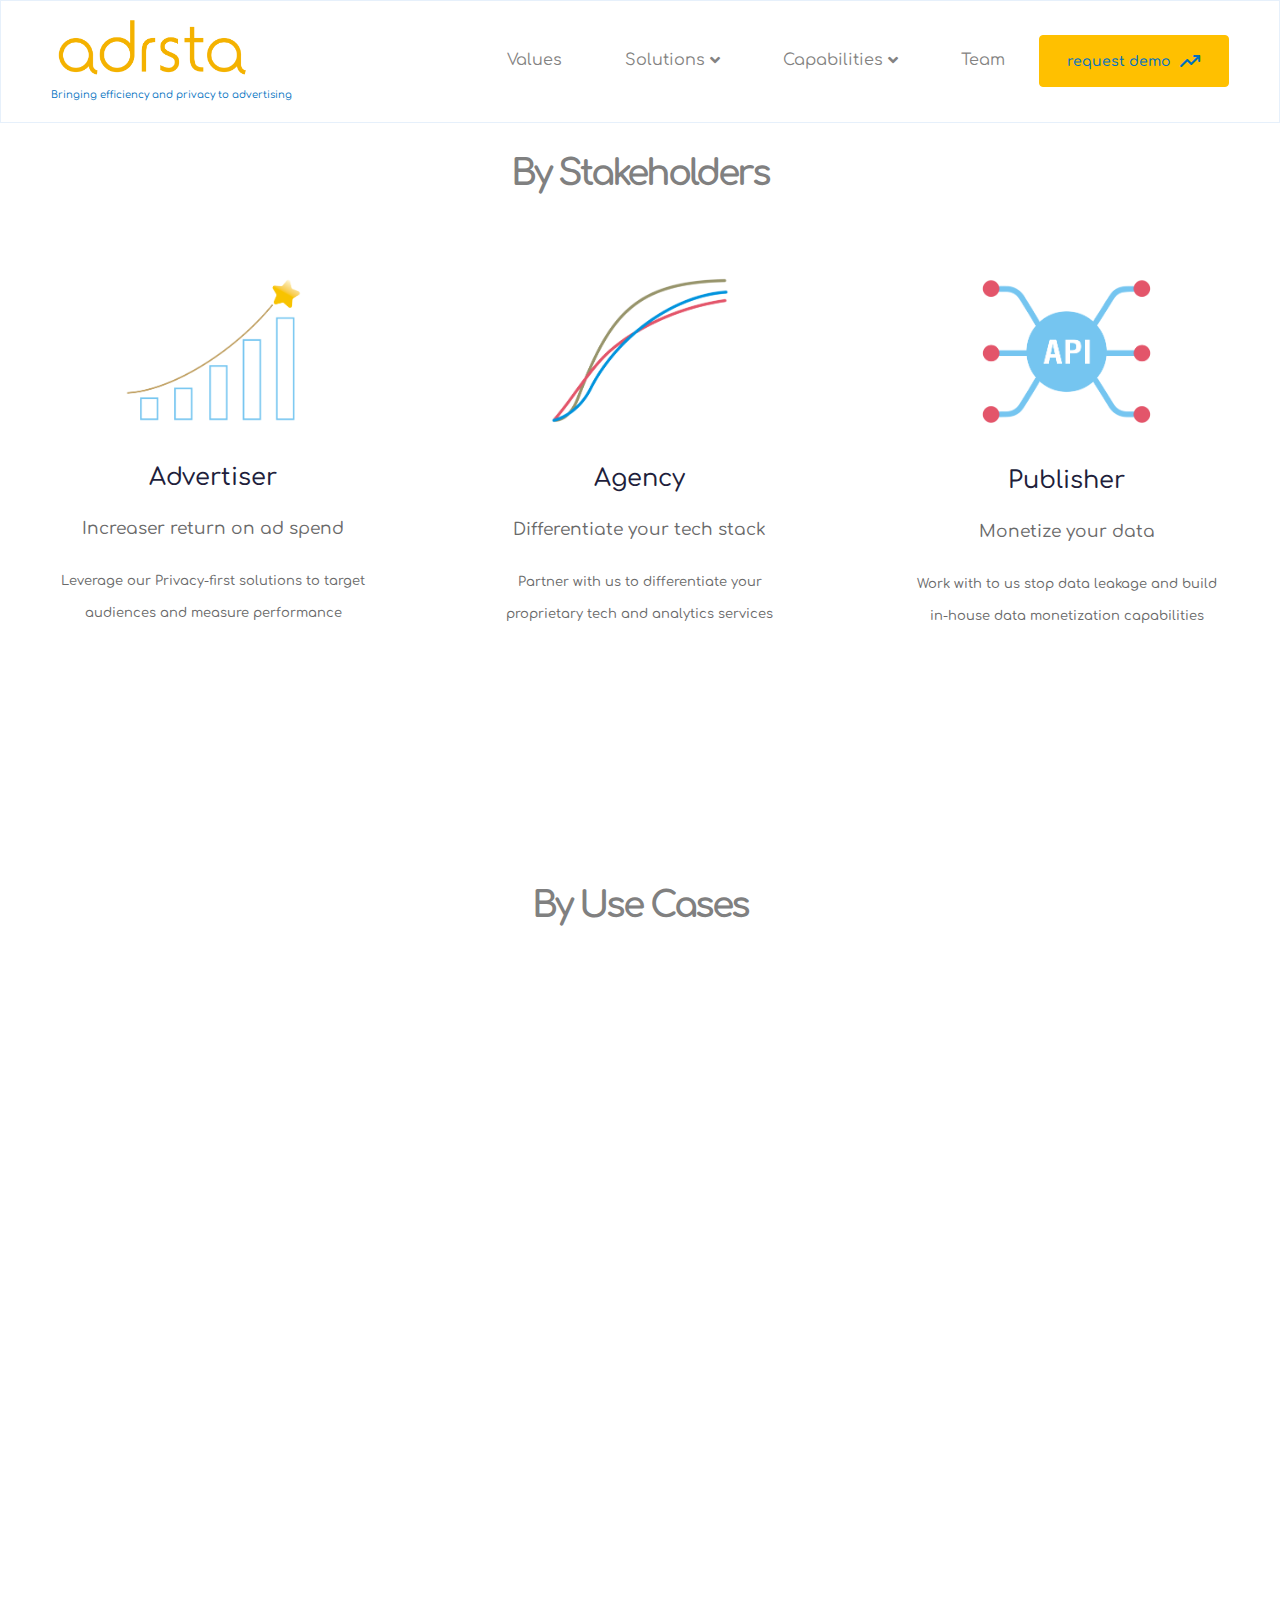
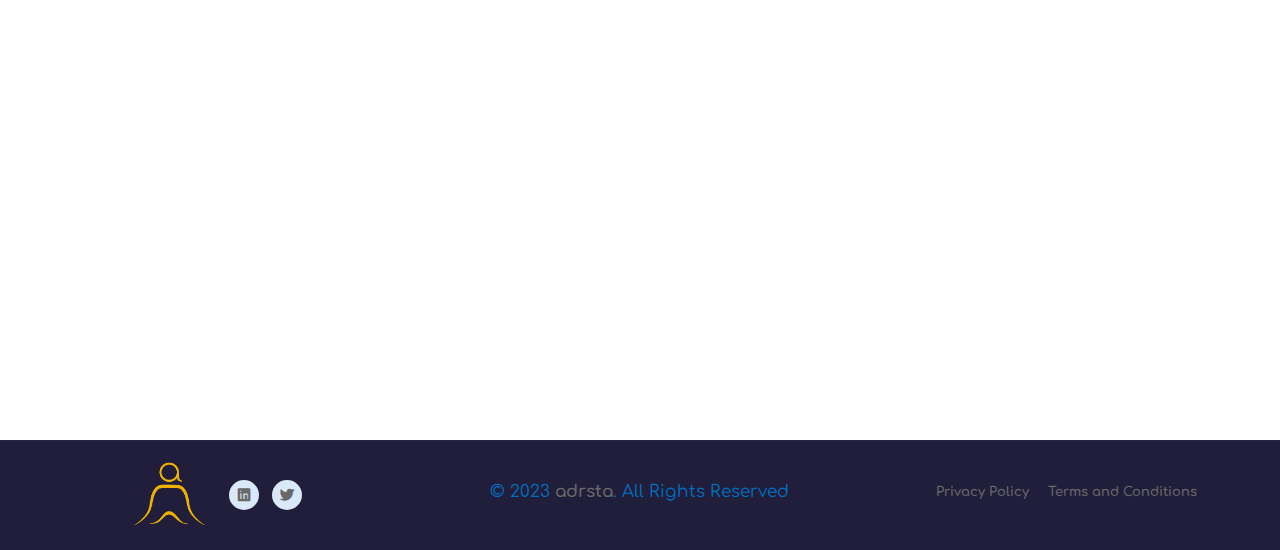
==== capabilities.html @ e682ba83 "Pratik | 11 jan | Added logos and some text changes" ====
<!DOCTYPE html>
<html lang="en">

<head>
    <!-- ========== Meta Tags ========== -->
    <meta charset="UTF-8">
    <meta http-equiv="X-UA-Compatible" content="IE=edge">
    <meta name="viewport" content="width=device-width, initial-scale=1.0">
    <meta name="author" content="adrsta">
    <meta name="description" content="Media and Privacy focused technology company - bringing efficiency and privacy to advertising.">
    <meta name="keywords" content="Privacy, Advertising, Technology, Data Science, Platform, Services, Regulation, Publisher, Agency, Advertiser">
    <!-- ======== Page title ============ -->
    <title >adrsta</title>
    <!-- ========== Favicon Icon ========== -->
    <link rel="shortcut icon" href="assets/images/logofav.png">
    <!-- ===========  All Stylesheet ================= -->
    <!--  Icon css plugins -->
    <link rel="stylesheet" href="assets/css/icons.css">
    <!--  animate css plugins -->
    <link rel="stylesheet" href="assets/css/animate.css">
    <!--  magnific-popup css plugins -->
    <link rel="stylesheet" href="assets/css/magnific-popup.css">
    <!--  owl carosuel css plugins -->
    <link rel="stylesheet" href="assets/css/owl.carousel.min.css">
    <!-- metis menu css file -->
    <link rel="stylesheet" href="assets/css/metismenu.css">
    <!--  owl theme css plugins -->
    <link rel="stylesheet" href="assets/css/owl.theme.css">
    <!--  Bootstrap css plugins -->
    <link rel="stylesheet" href="assets/css/bootstrap.min.css">
    <!--  aos css plugins -->
    <link rel="stylesheet" href="assets/css/aos.min.css">
    <!--  main style css file -->
    <link rel="stylesheet" href="assets/css/style.css">
    <!-- template main style css file -->
    <link rel="stylesheet" href="style.css">
    <link rel="stylesheet" type="text/css" href="//fonts.googleapis.com/css?family=Comfortaa" />
    <link href='https://fonts.googleapis.com/css?family=Comfortaa' rel='stylesheet'>
</head>

<body class="body-wrapper" style="font-family: 'Comfortaa';">
    <!-- preloader -->
    <div id="preloader" class="preloader">
        <div class="animation-preloader">
            <div class="spinner">
            </div>
            <div class="txt-loading" style="font-family: 'Comfortaa';">
                <span data-text-preloader="a" class="letters-loading">
                    a
                </span>
                <span data-text-preloader="d" class="letters-loading">
                    d
                </span>
                <span data-text-preloader="r" class="letters-loading">
                    r
                </span>
                <span data-text-preloader="s" class="letters-loading">
                    s
                </span>
                <span data-text-preloader="t" class="letters-loading">
                    t
                </span>
                <span data-text-preloader="a" class="letters-loading">
                    a
                </span>
            </div>
            <p class="text-center">Loading</p>
        </div>
        <div class="loader">
            <div class="row">
                <div class="col-3 loader-section section-left">
                    <div class="bg"></div>
                </div>
                <div class="col-3 loader-section section-left">
                    <div class="bg"></div>
                </div>
                <div class="col-3 loader-section section-right">
                    <div class="bg"></div>
                </div>
                <div class="col-3 loader-section section-right">
                    <div class="bg"></div>
                </div>
            </div>
        </div>
    </div>
    <!-- welcome content start from here -->

    <header class="header-wrap header-5">


        <div class="main-header-wraper">
            <div class="container-fluid">
                <div class="row align-items-center justify-content-between">
                    <div class="header-logo">
                        <div class="logo">
                            <a href="index.html">

                                <img src="assets/images/logo_type.png" style="max-width: 200px;" alt="logo">

                            </a>
                            <p style="font-size: 10px;">Bringing efficiency and privacy to advertising</p>
                        </div>
                    </div>

                    <div class="header-right d-flex align-items-center">
                        <div class="header-menu d-none d-xl-block">
                            <div class="main-menu" style="margin-left:100px;">
                                <ul>
                                    <!-- <li><a href="#">Home </a>     -->
                                    </li>
                                    <li><a href="values.html">Values</a> </li>
                                    <!-- <li><a href="capabilities.html">Capabilities<i class="fas fa-angle-down"></i></a></li> -->
                                    <li><a href="solutions.html">Solutions<i class="fas fa-angle-down"></i></a>
                                        <ul class="sub-menu">
                                            <li><a href="solutions.html" style="text-transform: none;">adrsta One</a></li>
                                            <li><a href="solutions.html">Data Science Services</a></li>


                                        </ul>
                                    </li>
                                    <li><a href="capabilities.html">Capabilities<i class="fas fa-angle-down"></i></a>
                                        <ul class="sub-menu">
                                            <li><a href="capabilities.html#sec1">Stakeholders</a></li>
                                            <li><a href="capabilities.html#sec3">Use Cases</a></li>
                                            <li><a href="capabilities.html#sec2">consulting</a></li>

                                        </ul>
                                    </li>
                                    <li><a href="us.html">Team</a></li>
                                </ul>
                            </div>
                        </div>
                        <div class="header-btn-cta">
                            <!-- <div class="header-search">
                                <a class="search-toggle" data-selector=".header-search">
                                    <span class="fas fa-search"></span>
                                </a>

                                <form class="search-box" action="#" method="get">
                                    <div class="form-group d-flex align-items-center">
                                        <input type="search" name="s" value="" class="search-input" id="search" placeholder="Search">
                                        <button type="submit" class="search-submit"><i class="icon-search"></i></button>
                                    </div>
                                </form>
                            </div> -->
                            <a href="schedule-demo.html" class="theme-btn">Request demo<i
                                    class="icon-arrow-right-1"></i></a>
                        </div>
                        <div class="mobile-nav-bar d-block ml-3 ml-sm-4 d-xl-none">
                            <div class="mobile-nav-wrap">
                                <div id="hamburger">
                                    <i class="fal fa-bars"></i>
                                </div>
                                <!-- mobile menu - responsive menu  -->
                                <div class="mobile-nav">
                                    <button type="button" class="close-nav">
                                        <i class="fal fa-times-circle"></i>
                                    </button>
                                    <nav class="sidebar-nav">
                                        <ul class="metismenu" id="mobile-menu">
                                            <li><a href="values.html">Values</a> </li>
                                            <!-- <li><a href="capabilities.html">Capabilities<i class="fas fa-angle-down"></i></a></li> -->
                                            <li><a href="solutions.html">Solutions<i class="fas fa-angle-down"></i></a>
                                                <ul class="sub-menu">
                                                    <li><a href="solutions.html" style="text-transform: none;">adrsta One</a></li>
                                                    <li><a href="solutions.html">Data Science Services</a></li>


                                                </ul>
                                            </li>
                                            <li><a href="capabilities.html">Capabilities<i
                                                        class="fas fa-angle-down"></i></a>
                                                <ul class="sub-menu">
                                                    <li><a href="capabilities.html#sec1">Stakeholders</a></li>
                                                    <li><a href="capabilities.html#sec3">Use Cases</a></li>
                                                    <li><a href="capabilities.html#sec2">consulting</a></li>

                                                </ul>
                                            </li>
                                            <li><a href="us.html">Team</a></li>
                                        </ul>
                                    </nav>

                                    <div class="action-bar">
                                        <a href="mailto:support@adrsta.ai"><i
                                                class="fal fa-envelope-open-text"></i>support@adrsta.ai</a>
                                        <a  href="schedule-demo.html" class="theme-btn"  style="background-color: #ecb11c; color: #0070c0;">Request Demo <i
                                                class="icon-arrow-right-1"></i></a>
                                    </div>
                                </div>
                            </div>
                            <div class="overlay"></div>
                        </div>
                    </div>
                </div>
            </div>
        </div>
    </header>


    <!-- <div class="header-gutter"></div> -->



    
    <section id="sec1" style="padding-top:150px;" class="analytics-wrapper section-padding-3 bg-center bg-cover">
        <div class="container">
            
            <h2 style="  color: #808080; text-align: center;" >By
                Stakeholders</h2>
            <div class="row">
                <div class="col-lg-4 col-md-6 mt-30" data-aos="fade-up" data-aos-delay="100">
                    <div class="service-element text-center">
                        <div class="icon">
                            <img src="./assets/images/5.png" style="max-width: 200px; height: 166px" alt>
                        </div>
                        <h4 > Advertiser</h4>
                        <p style="font-size: 17px;" >Increaser return
                            on ad spend</p>
                        <p style="font-size: 13px;" > Leverage our Privacy-first solutions to target audiences and measure performance</p>
                        <!-- <a href="#" class="theme-btn">Read More <i class="far fa-long-arrow-right"></i></a> -->
                    </div>
                </div>
                <div class="col-lg-4 col-md-6 mt-30" data-aos="fade-up" data-aos-delay="150">
                    <div class="service-element text-center">
                        <div class="icon">
                            <img src="./assets/images/6.png" style="max-width: 200px; height: 167px" alt>
                        </div>
                        <h4>Agency</h4>
                        <p style="font-size: 17px;">Differentiate your tech stack</p>
                        <p style="font-size: 13px;">  Partner with us to differentiate your proprietary tech and analytics services </p>
                        <!-- <a href="#" class="theme-btn">Read More <i class="far fa-long-arrow-right"></i></a> -->
                    </div>
                </div>
                <div class="col-lg-4 col-md-6 mt-30" data-aos="fade-up" data-aos-delay="150">
                    <div class="service-element text-center">
                        <div class="icon">
                            <img src="./assets/images/17.png" style="max-width: 195px;" alt>
                        </div>
                        <h4>Publisher</h4>
                        <p style="font-size: 17px;">Monetize your data</p>
                         <p style="font-size: 13px;" >Work with to us stop data leakage and build in-house data monetization capabilities</p>
                        <!-- <a href="#" class="theme-btn">Read More <i class="far fa-long-arrow-right"></i></a> -->
                    </div>
                </div>
            </div>
        </div>
    </section>

<!--    <section id="sec2" style="padding-top: 150px;" class="analytics-wrapper section-padding-3 bg-center bg-cover" >-->
<!--        <div class="container">-->
<!--            -->
<!--            <h2 style="  color: #808080; text-align: center;"  >By-->
<!--                Consulting</h2>-->
<!--            <div class="row">-->
<!--                <div class="col-lg-4 col-md-6 mt-30" data-aos="fade-up" data-aos-delay="100">-->
<!--                    <div class="service-element text-center">-->
<!--                        <div class="icon">-->
<!--                            <img src="./assets/images/8.png" style="max-width: 300px;" alt>-->
<!--                        </div>-->
<!--                        <h4>Scientific Privacy</h4>-->
<!--                        <p style="font-size: 17px;">Build user trust and regulator confidence</p>-->
<!--                        <p style="font-size: 13px;">Work with us to integrate privacy into products, services, and systems by default</p>-->
<!--                        &lt;!&ndash; <a href="#" class="theme-btn">Read More <i class="far fa-long-arrow-right"></i></a> &ndash;&gt;-->
<!--                    </div>-->
<!--                </div>-->
<!--                <div class="col-lg-4 col-md-6 mt-30" data-aos="fade-up" data-aos-delay="150">-->
<!--                    <div class="service-element text-center">-->
<!--                        <div class="icon">-->
<!--                            <img src="./assets/images/9.png" style="max-width: 300px; height: 190px" alt>-->
<!--                        </div>-->
<!--                        <h4>Analytics &-->
<!--                            AI</h4>-->
<!--                        <p style="font-size: 17px;">Let machines do the heavy lifting</p>-->
<!--                        <p style="font-size: 13px;">We can help you-->
<!--                            define Analytics and AI strategy, and execute data science projects</p>-->
<!--                        &lt;!&ndash; <a href="#" class="theme-btn">Read More <i class="far fa-long-arrow-right"></i></a> &ndash;&gt;-->
<!--                    </div>-->
<!--                </div>-->
<!--                <div class="col-lg-4 col-md-6 mt-30" data-aos="fade-up" data-aos-delay="150">-->
<!--                    <div class="service-element text-center">-->
<!--                        <div class="icon">-->
<!--                            <img src="./assets/images/10.png" style="max-width: 190px; height: 190px" alt>-->
<!--                        </div>-->
<!--                        <h4>Mar-Tech & Ad-Tech</h4>-->
<!--                        <p style="font-size: 17px;">Know your medium, advertising, and technology</p>-->
<!--                        <p style="font-size: 13px;">We go beyond the jargon-->
<!--                            and complexity to provide deeper understanding of media, ads, and technology ecosystem</p>-->
<!--                        &lt;!&ndash; <a href="#" class="theme-btn">Read More <i class="far fa-long-arrow-right"></i></a> &ndash;&gt;-->
<!--                    </div>-->
<!--                </div>-->
<!--            </div>-->
<!--        </div>-->
<!--    </section>-->

    <section id="sec3" style="padding-top: 150px;" class="analytics-wrapper section-padding-3 bg-center bg-cover" >
        <div class="container">
            
            <h2   style=" color: #808080; text-align: center;" >By Use
                Cases</h2>
            <div  class="row">

                <div class="col-lg-4 col-md-6 mt-30" data-aos="fade-up" data-aos-delay="100">
                    <div class="service-element text-center">
                        <div class="icon">
                            <img src="./assets/images/12.png" style="max-width: 230px;height: 167px" alt>
                        </div>
                        <h4>Targeting</h4>
                        <p style="font-size: 17px;">Know your customer</p>
                        <p style="font-size: 13px;">Segment your customers into clusters based on 1st party, 3rd party,
                            and synthetic data</p>
                        <!-- <a href="#" class="theme-btn">Read More <i class="far fa-long-arrow-right"></i></a> -->
                    </div>
                </div>
                <div class="col-lg-4 col-md-6 mt-30" data-aos="fade-up" data-aos-delay="150">
                    <div class="service-element text-center">
                        <div class="icon">
                            <img src="./assets/images/11.png" style="max-width: 300px;height: 167px" alt>
                        </div>
                        <h4>Optimization</h4>
                        <p style="font-size: 17px;">Match the moment</p>
                        <p style="font-size: 13px;">Delight your customers with offers that meet them in the moment</p>
                        <!-- <a href="#" class="theme-btn">Read More <i class="far fa-long-arrow-right"></i></a> -->
                    </div>
                </div>
                <div class="col-lg-4 col-md-6 mt-30" data-aos="fade-up" data-aos-delay="150">
                    <div class="service-element text-center">
                        <div class="icon">
                            <img src="./assets/images/13.png" style="max-width: 310px;height: 167px" alt>
                        </div>
                        <h4>Measurement</h4>
                        <p style="font-size: 17px;">Measure to improve</p>
                        <p style="font-size: 13px;">Calibrate different
                            measurement techniques to determine true ROAS</p>
                        <!-- <a href="#" class="theme-btn">Read More <i class="far fa-long-arrow-right"></i></a> -->
                    </div>
                </div>
            </div>
            <div  class="row">

                <div class="col-lg-4 col-md-6 mt-30" data-aos="fade-up" data-aos-delay="100">
                    <div class="service-element text-center">
                        <div class="icon">
                            <img src="./assets/images/12.png" style="max-width: 230px;height: 167px" alt>
                        </div>
                        <h4>Integration</h4>
                        <p style="font-size: 17px;">Know your customer</p>
                        <p style="font-size: 13px;">Segment your customers into clusters based on 1st party, 3rd party,
                            and synthetic data</p>
                        <!-- <a href="#" class="theme-btn">Read More <i class="far fa-long-arrow-right"></i></a> -->
                    </div>
                </div>
                <div class="col-lg-4 col-md-6 mt-30" data-aos="fade-up" data-aos-delay="150">
                    <div class="service-element text-center">
                        <div class="icon">
                            <img src="./assets/images/11.png" style="max-width: 300px;height: 167px" alt>
                        </div>
                        <h4>Privacy</h4>
                        <p style="font-size: 17px;">Match the moment</p>
                        <p style="font-size: 13px;">Delight your customers with offers that meet them in the moment</p>
                        <!-- <a href="#" class="theme-btn">Read More <i class="far fa-long-arrow-right"></i></a> -->
                    </div>
                </div>
                <div class="col-lg-4 col-md-6 mt-30" data-aos="fade-up" data-aos-delay="150">
                    <div class="service-element text-center">
                        <div class="icon">
                            <img src="./assets/images/13.png" style="max-width: 310px;height: 167px" alt>
                        </div>
                        <h4>Data</h4>
                        <p style="font-size: 17px;">Measure to improve</p>
                        <p style="font-size: 13px;">Calibrate different
                            measurement techniques to determine true ROAS</p>
                        <!-- <a href="#" class="theme-btn">Read More <i class="far fa-long-arrow-right"></i></a> -->
                    </div>
                </div>
            </div>
        </div>
    </section>

    <section class="analytics-wrapper section-padding-3 bg-center bg-cover" ></section>


    <footer class="footer-4 footer-wrap">
        

        <div class="footer-bottom">
            <div class="container text-center">
                <div class="footer-bottom-content row">
                    <div class="social-link col-lg-4 col-sm-6 col-md-4">
                        <img src="assets/images/logo.png" style="max-width: 100px;" alt="logo">

                        <a href="https://www.linkedin.com/company/adrsta"><i class="fab fa-linkedin"></i></a>
                        <a href="https://twitter.com/adrstaai?s=11"><i class="fab fa-twitter"></i></a>
                    </div>
                    <div class="col-lg-4 col-sm-6 col-md-4" style="text-align: center; padding: 15px;">
                        © 2023 <a href="index.html">adrsta</a>. All Rights Reserved 

                    </div>
                    <div class=" justify-content-center col-lg-4 col-sm-6 col-md-4" style="text-align: center; padding-top: 15px;">

                    <a style="font-size: small;" href="privacy.html" >Privacy Policy </a> <a href="terms-and-conditions.html"  style="font-size: small; padding-left: 19px;"> Terms and Conditions</a>
                    </div>
                </div>
            </div>
        </div>
    </footer>

    <!--  ALl JS Plugins
    ====================================== -->
    <script src="assets/js/jquery.min.js"></script>
    <script src="assets/js/modernizr.min.js"></script>
    <script src="assets/js/jquery.easing.js"></script>
    <script src="assets/js/popper.min.js"></script>
    <script src="assets/js/bootstrap.min.js"></script>
    <script src="assets/js/isotope.pkgd.min.js"></script>
    <script src="assets/js/imageload.min.js"></script>
    <script src="assets/js/scrollUp.min.js"></script>
    <script src="assets/js/owl.carousel.min.js"></script>
    <script src="assets/js/magnific-popup.min.js"></script>
    <script src="assets/js/easypiechart.min.js"></script>
    <script src="assets/js/counterup.min.js"></script>
    <script src="assets/js/wow.min.js"></script>
    <script src="assets/js/metismenu.js"></script>
    <script src="assets/js/timeline.min.js"></script>
    <script src="assets/js/ajax-mail.js"></script>
    <script src="assets/js/aos.min.js"></script>
    <script src="assets/js/active.js"></script>
</body>

</html>
---- assets/css/metismenu.css ----
/*
 * metismenu - v2.7.2
 * A jQuery menu plugin
 * https://github.com/onokumus/metismenu#readme
 *
 * Made by Osman Nuri Okumus <onokumus@gmail.com> (https://github.com/onokumus)
 * Under MIT License
 */

.metismenu .arrow {
  float: right;
  line-height: 1.42857;
}
*[dir="rtl"] .metismenu .arrow {
  float: left;
}

/*
 * Require Bootstrap 3.x
 * https://github.com/twbs/bootstrap
*/

.metismenu .glyphicon.arrow:before {
  content: "\e079";
}
.metismenu .active > a > .glyphicon.arrow:before {
  content: "\e114";
}

/*
 * Require Font-Awesome
 * http://fortawesome.github.io/Font-Awesome/
*/

.metismenu .fa.arrow:before {
  content: "\f104";
}
.metismenu .active > a > .fa.arrow:before {
  content: "\f107";
}

/*
 * Require Ionicons
 * http://ionicons.com/
*/

.metismenu .ion.arrow:before {
  content: "\f3d2"
}
.metismenu .active > a > .ion.arrow:before {
  content: "\f3d0";
}
.metismenu .plus-times {
  float: right;
}
*[dir="rtl"] .metismenu .plus-times {
  float: left;
}
.metismenu .fa.plus-times:before {
  content: "\f067";
}
.metismenu .active > a > .fa.plus-times {
  -webkit-transform: rotate(45deg);
      -ms-transform: rotate(45deg);
       -o-transform: rotate(45deg);
          transform: rotate(45deg);
}
.metismenu .plus-minus {
  float: right;
}
*[dir="rtl"] .metismenu .plus-minus {
  float: left;
}
.metismenu .fa.plus-minus:before {
  content: "\f067";
}
.metismenu .active > a > .fa.plus-minus:before {
  content: "\f068";
}
.metismenu .collapse {
  display: none;
}
.metismenu .collapse.in {
  display: block;
}
.metismenu .collapsing {
  position: relative;
  height: 0;
  overflow: hidden;
  -webkit-transition-timing-function: ease;
       -o-transition-timing-function: ease;
          transition-timing-function: ease;
  -webkit-transition-duration: .35s;
       -o-transition-duration: .35s;
          transition-duration: .35s;
  -webkit-transition-property: height, visibility;
  -o-transition-property: height, visibility;
  transition-property: height, visibility;
}

.metismenu .has-arrow {
  position: relative;
}

.metismenu .has-arrow::after {
  position: absolute;
  content: '';
  width: .5em;
  height: .5em;
  border-width: 1px 0 0 1px;
  border-style: solid;
  border-color: initial;
  right: 1em;
  -webkit-transform: rotate(-45deg) translate(0, -50%);
      -ms-transform: rotate(-45deg) translate(0, -50%);
       -o-transform: rotate(-45deg) translate(0, -50%);
          transform: rotate(-45deg) translate(0, -50%);
  -webkit-transform-origin: top;
      -ms-transform-origin: top;
       -o-transform-origin: top;
          transform-origin: top;
  top: 50%;
  -webkit-transition: all .3s ease-out;
  -o-transition: all .3s ease-out;
  transition: all .3s ease-out;
}

*[dir="rtl"] .metismenu .has-arrow::after {
  right: auto;
  left: 1em;
  -webkit-transform: rotate(135deg) translate(0, -50%);
      -ms-transform: rotate(135deg) translate(0, -50%);
       -o-transform: rotate(135deg) translate(0, -50%);
          transform: rotate(135deg) translate(0, -50%);
}

.metismenu .active > .has-arrow::after,
.metismenu .has-arrow[aria-expanded="true"]::after {
  -webkit-transform: rotate(-135deg) translate(0, -50%);
      -ms-transform: rotate(-135deg) translate(0, -50%);
       -o-transform: rotate(-135deg) translate(0, -50%);
          transform: rotate(-135deg) translate(0, -50%);
}
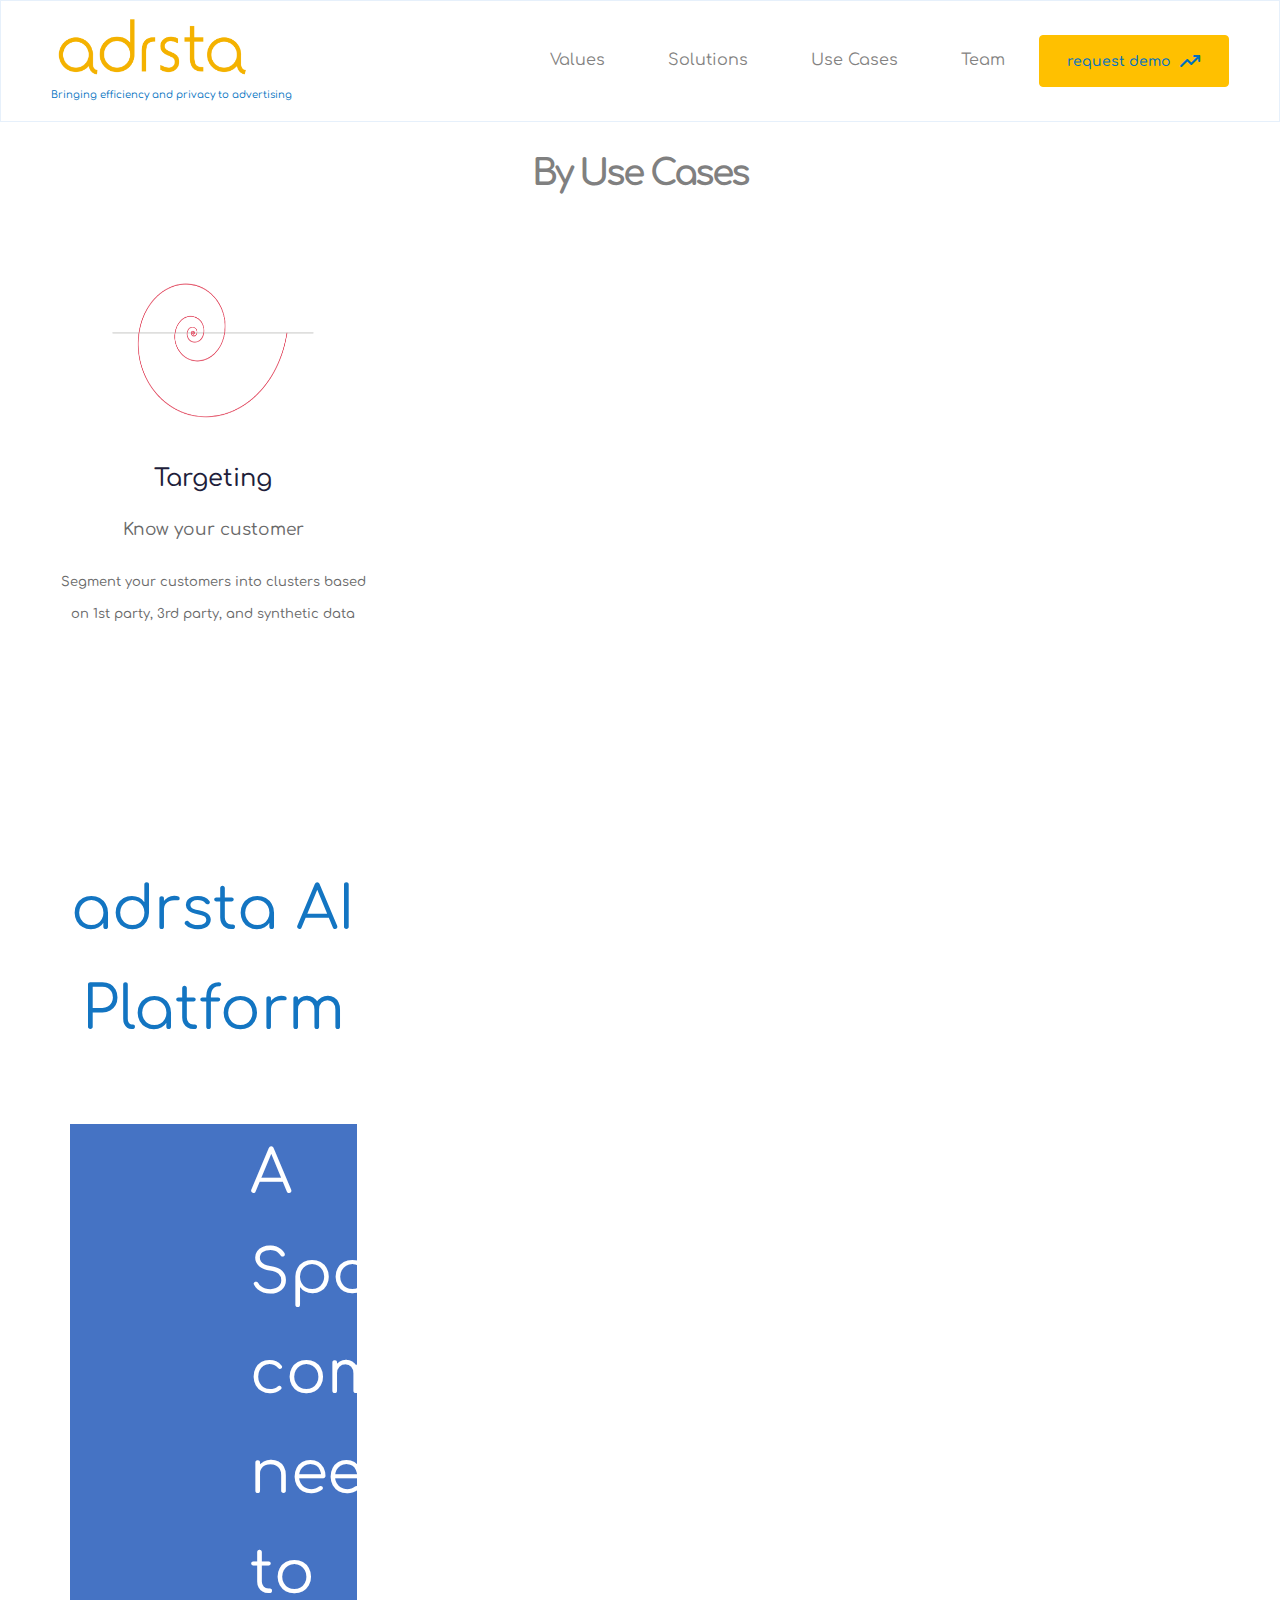
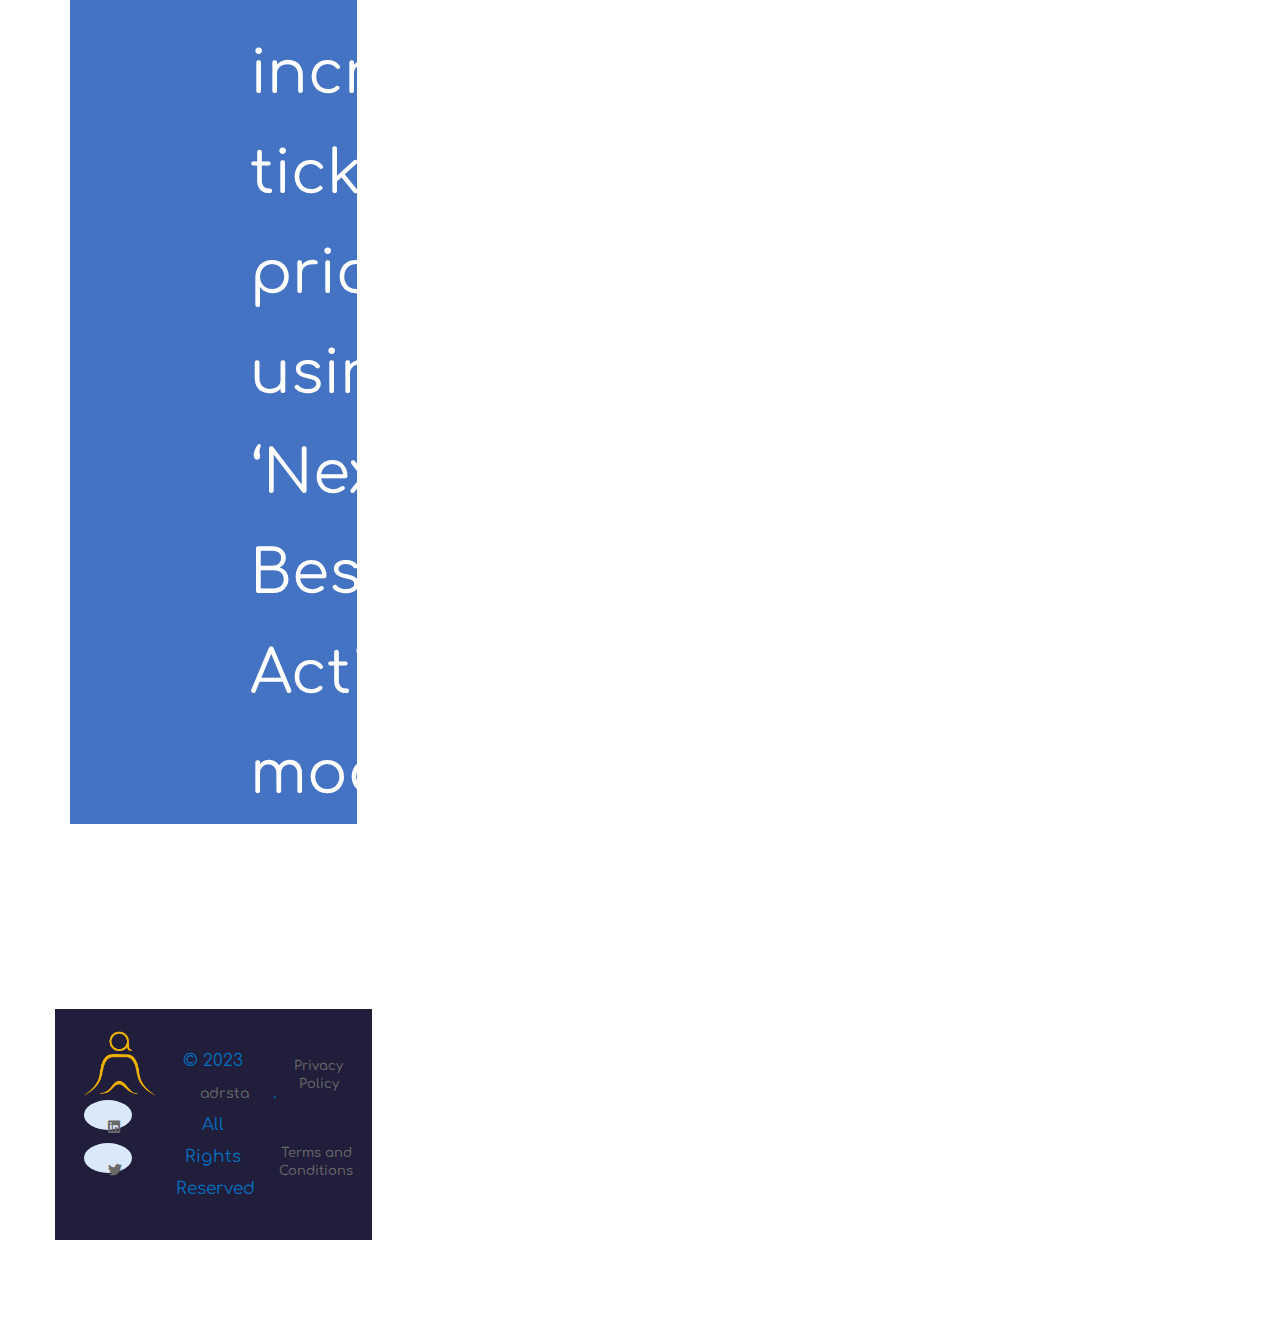
==== commit 00b24462: "Pratik | Website Updates | 13 Jan" ====
--- a/capabilities.html
+++ b/capabilities.html
@@ -36,6 +36,9 @@
     <link rel="stylesheet" href="style.css">
     <link rel="stylesheet" type="text/css" href="//fonts.googleapis.com/css?family=Comfortaa" />
     <link href='https://fonts.googleapis.com/css?family=Comfortaa' rel='stylesheet'>
+    <script src="https://code.jquery.com/jquery-3.5.1.slim.min.js"></script>
+    <script src="https://cdn.jsdelivr.net/npm/@popperjs/core@2.0.7/dist/umd/popper.min.js"></script>
+    <script src="https://maxcdn.bootstrapcdn.com/bootstrap/4.5.2/js/bootstrap.min.js"></script>
 </head>
 
 <body class="body-wrapper" style="font-family: 'Comfortaa';">
@@ -109,22 +112,11 @@
                                     <!-- <li><a href="#">Home </a>     -->
                                     </li>
                                     <li><a href="values.html">Values</a> </li>
-                                    <!-- <li><a href="capabilities.html">Capabilities<i class="fas fa-angle-down"></i></a></li> -->
-                                    <li><a href="solutions.html">Solutions<i class="fas fa-angle-down"></i></a>
-                                        <ul class="sub-menu">
-                                            <li><a href="solutions.html" style="text-transform: none;">adrsta One</a></li>
-                                            <li><a href="solutions.html">Data Science Services</a></li>
-
-
-                                        </ul>
+                                    <!-- <li><a href="capabilities.html">Use Cases<i class="fas fa-angle-down"></i></a></li> -->
+                                    <li><a href="solutions.html">Solutions</a>
+
                                     </li>
-                                    <li><a href="capabilities.html">Capabilities<i class="fas fa-angle-down"></i></a>
-                                        <ul class="sub-menu">
-                                            <li><a href="capabilities.html#sec1">Stakeholders</a></li>
-                                            <li><a href="capabilities.html#sec3">Use Cases</a></li>
-                                            <li><a href="capabilities.html#sec2">consulting</a></li>
-
-                                        </ul>
+                                    <li><a href="capabilities.html">Use Cases</a>
                                     </li>
                                     <li><a href="us.html">Team</a></li>
                                 </ul>
@@ -159,23 +151,12 @@
                                     <nav class="sidebar-nav">
                                         <ul class="metismenu" id="mobile-menu">
                                             <li><a href="values.html">Values</a> </li>
-                                            <!-- <li><a href="capabilities.html">Capabilities<i class="fas fa-angle-down"></i></a></li> -->
-                                            <li><a href="solutions.html">Solutions<i class="fas fa-angle-down"></i></a>
-                                                <ul class="sub-menu">
-                                                    <li><a href="solutions.html" style="text-transform: none;">adrsta One</a></li>
-                                                    <li><a href="solutions.html">Data Science Services</a></li>
-
-
-                                                </ul>
+                                            <!-- <li><a href="capabilities.html">Use Cases<i class="fas fa-angle-down"></i></a></li> -->
+                                            <li><a href="solutions.html">Solutions</a>
+
                                             </li>
-                                            <li><a href="capabilities.html">Capabilities<i
-                                                        class="fas fa-angle-down"></i></a>
-                                                <ul class="sub-menu">
-                                                    <li><a href="capabilities.html#sec1">Stakeholders</a></li>
-                                                    <li><a href="capabilities.html#sec3">Use Cases</a></li>
-                                                    <li><a href="capabilities.html#sec2">consulting</a></li>
-
-                                                </ul>
+                                            <li><a href="capabilities.html">Use Cases</a>
+
                                             </li>
                                             <li><a href="us.html">Team</a></li>
                                         </ul>
@@ -202,90 +183,7 @@
 
 
 
-    
-    <section id="sec1" style="padding-top:150px;" class="analytics-wrapper section-padding-3 bg-center bg-cover">
-        <div class="container">
-            
-            <h2 style="  color: #808080; text-align: center;" >By
-                Stakeholders</h2>
-            <div class="row">
-                <div class="col-lg-4 col-md-6 mt-30" data-aos="fade-up" data-aos-delay="100">
-                    <div class="service-element text-center">
-                        <div class="icon">
-                            <img src="./assets/images/5.png" style="max-width: 200px; height: 166px" alt>
-                        </div>
-                        <h4 > Advertiser</h4>
-                        <p style="font-size: 17px;" >Increaser return
-                            on ad spend</p>
-                        <p style="font-size: 13px;" > Leverage our Privacy-first solutions to target audiences and measure performance</p>
-                        <!-- <a href="#" class="theme-btn">Read More <i class="far fa-long-arrow-right"></i></a> -->
-                    </div>
-                </div>
-                <div class="col-lg-4 col-md-6 mt-30" data-aos="fade-up" data-aos-delay="150">
-                    <div class="service-element text-center">
-                        <div class="icon">
-                            <img src="./assets/images/6.png" style="max-width: 200px; height: 167px" alt>
-                        </div>
-                        <h4>Agency</h4>
-                        <p style="font-size: 17px;">Differentiate your tech stack</p>
-                        <p style="font-size: 13px;">  Partner with us to differentiate your proprietary tech and analytics services </p>
-                        <!-- <a href="#" class="theme-btn">Read More <i class="far fa-long-arrow-right"></i></a> -->
-                    </div>
-                </div>
-                <div class="col-lg-4 col-md-6 mt-30" data-aos="fade-up" data-aos-delay="150">
-                    <div class="service-element text-center">
-                        <div class="icon">
-                            <img src="./assets/images/17.png" style="max-width: 195px;" alt>
-                        </div>
-                        <h4>Publisher</h4>
-                        <p style="font-size: 17px;">Monetize your data</p>
-                         <p style="font-size: 13px;" >Work with to us stop data leakage and build in-house data monetization capabilities</p>
-                        <!-- <a href="#" class="theme-btn">Read More <i class="far fa-long-arrow-right"></i></a> -->
-                    </div>
-                </div>
-            </div>
-        </div>
-    </section>
-
-<!--    <section id="sec2" style="padding-top: 150px;" class="analytics-wrapper section-padding-3 bg-center bg-cover" >-->
-<!--        <div class="container">-->
-<!--            -->
-<!--            <h2 style="  color: #808080; text-align: center;"  >By-->
-<!--                Consulting</h2>-->
-<!--            <div class="row">-->
-<!--                <div class="col-lg-4 col-md-6 mt-30" data-aos="fade-up" data-aos-delay="100">-->
-<!--                    <div class="service-element text-center">-->
-<!--                        <div class="icon">-->
-<!--                            <img src="./assets/images/8.png" style="max-width: 300px;" alt>-->
-<!--                        </div>-->
-<!--                        <h4>Scientific Privacy</h4>-->
-<!--                        <p style="font-size: 17px;">Build user trust and regulator confidence</p>-->
-<!--                        <p style="font-size: 13px;">Work with us to integrate privacy into products, services, and systems by default</p>-->
-<!--                        &lt;!&ndash; <a href="#" class="theme-btn">Read More <i class="far fa-long-arrow-right"></i></a> &ndash;&gt;-->
-<!--                    </div>-->
-<!--                </div>-->
-<!--                <div class="col-lg-4 col-md-6 mt-30" data-aos="fade-up" data-aos-delay="150">-->
-<!--                    <div class="service-element text-center">-->
-<!--                        <div class="icon">-->
-<!--                            <img src="./assets/images/9.png" style="max-width: 300px; height: 190px" alt>-->
-<!--                        </div>-->
-<!--                        <h4>Analytics &-->
-<!--                            AI</h4>-->
-<!--                        <p style="font-size: 17px;">Let machines do the heavy lifting</p>-->
-<!--                        <p style="font-size: 13px;">We can help you-->
-<!--                            define Analytics and AI strategy, and execute data science projects</p>-->
-<!--                        &lt;!&ndash; <a href="#" class="theme-btn">Read More <i class="far fa-long-arrow-right"></i></a> &ndash;&gt;-->
-<!--                    </div>-->
-<!--                </div>-->
-<!--                <div class="col-lg-4 col-md-6 mt-30" data-aos="fade-up" data-aos-delay="150">-->
-<!--                    <div class="service-element text-center">-->
-<!--                        <div class="icon">-->
-<!--                            <img src="./assets/images/10.png" style="max-width: 190px; height: 190px" alt>-->
-<!--                        </div>-->
-<!--                        <h4>Mar-Tech & Ad-Tech</h4>-->
-<!--                        <p style="font-size: 17px;">Know your medium, advertising, and technology</p>-->
-<!--                        <p style="font-size: 13px;">We go beyond the jargon-->
-<!--                            and complexity to provide deeper understanding of media, ads, and technology ecosystem</p>-->
+
 <!--                        &lt;!&ndash; <a href="#" class="theme-btn">Read More <i class="far fa-long-arrow-right"></i></a> &ndash;&gt;-->
 <!--                    </div>-->
 <!--                </div>-->
@@ -310,69 +208,43 @@
                         <p style="font-size: 13px;">Segment your customers into clusters based on 1st party, 3rd party,
                             and synthetic data</p>
                         <!-- <a href="#" class="theme-btn">Read More <i class="far fa-long-arrow-right"></i></a> -->
-                    </div>
-                </div>
-                <div class="col-lg-4 col-md-6 mt-30" data-aos="fade-up" data-aos-delay="150">
-                    <div class="service-element text-center">
-                        <div class="icon">
-                            <img src="./assets/images/11.png" style="max-width: 300px;height: 167px" alt>
-                        </div>
-                        <h4>Optimization</h4>
-                        <p style="font-size: 17px;">Match the moment</p>
-                        <p style="font-size: 13px;">Delight your customers with offers that meet them in the moment</p>
-                        <!-- <a href="#" class="theme-btn">Read More <i class="far fa-long-arrow-right"></i></a> -->
-                    </div>
-                </div>
-                <div class="col-lg-4 col-md-6 mt-30" data-aos="fade-up" data-aos-delay="150">
-                    <div class="service-element text-center">
-                        <div class="icon">
-                            <img src="./assets/images/13.png" style="max-width: 310px;height: 167px" alt>
-                        </div>
-                        <h4>Measurement</h4>
-                        <p style="font-size: 17px;">Measure to improve</p>
-                        <p style="font-size: 13px;">Calibrate different
-                            measurement techniques to determine true ROAS</p>
-                        <!-- <a href="#" class="theme-btn">Read More <i class="far fa-long-arrow-right"></i></a> -->
-                    </div>
-                </div>
-            </div>
-            <div  class="row">
-
-                <div class="col-lg-4 col-md-6 mt-30" data-aos="fade-up" data-aos-delay="100">
-                    <div class="service-element text-center">
-                        <div class="icon">
-                            <img src="./assets/images/12.png" style="max-width: 230px;height: 167px" alt>
-                        </div>
-                        <h4>Integration</h4>
-                        <p style="font-size: 17px;">Know your customer</p>
-                        <p style="font-size: 13px;">Segment your customers into clusters based on 1st party, 3rd party,
-                            and synthetic data</p>
-                        <!-- <a href="#" class="theme-btn">Read More <i class="far fa-long-arrow-right"></i></a> -->
-                    </div>
-                </div>
-                <div class="col-lg-4 col-md-6 mt-30" data-aos="fade-up" data-aos-delay="150">
-                    <div class="service-element text-center">
-                        <div class="icon">
-                            <img src="./assets/images/11.png" style="max-width: 300px;height: 167px" alt>
-                        </div>
-                        <h4>Privacy</h4>
-                        <p style="font-size: 17px;">Match the moment</p>
-                        <p style="font-size: 13px;">Delight your customers with offers that meet them in the moment</p>
-                        <!-- <a href="#" class="theme-btn">Read More <i class="far fa-long-arrow-right"></i></a> -->
-                    </div>
-                </div>
-                <div class="col-lg-4 col-md-6 mt-30" data-aos="fade-up" data-aos-delay="150">
-                    <div class="service-element text-center">
-                        <div class="icon">
-                            <img src="./assets/images/13.png" style="max-width: 310px;height: 167px" alt>
-                        </div>
-                        <h4>Data</h4>
-                        <p style="font-size: 17px;">Measure to improve</p>
-                        <p style="font-size: 13px;">Calibrate different
-                            measurement techniques to determine true ROAS</p>
-                        <!-- <a href="#" class="theme-btn">Read More <i class="far fa-long-arrow-right"></i></a> -->
-                    </div>
-                </div>
+
+
+
+        <section id="sec2" style="padding-top: 150px;" class="analytics-wrapper section-padding-3 bg-center bg-cover" >
+        <div class="container" style="color: white; font-size: 60px; line-height: 100px; text-align: center; display: flex; flex-direction: column; justify-content: center; margin: 60px auto">
+            <div style="color: #1375c2; margin-bottom: 64px">adrsta AI Platform</div>
+            <div id="carouselExample" class="carousel slide" data-ride="carousel">
+                <div class="carousel-inner">
+                    <div class="carousel-item active" style="background-color: #4573c4; min-height: 700px">
+                        <div style=" min-height: 700px; display: flex; flex-direction: column; justify-content: center; padding: 0 180px">A Sports company’s needed to increase ticket price using ‘Next Best Action’ model</div>
+                    </div>
+                    <div class="carousel-item" style="background-color: #70ad47; min-height: 700px">
+                        <div style=" min-height: 700px; display: flex; flex-direction: column; justify-content: center; padding: 0 180px">DTC CMO needed to build ‘Customer Churn’ model</div>
+                    </div>
+                    <div class="carousel-item" style="background-color: #1f3864; min-height: 700px">
+                        <div style=" min-height: 700px; display: flex; flex-direction: column; justify-content: center; padding: 0 180px">Bank CMO needed to understand the impact of COVID on credit card sales, and media budget allocation</div>
+                    </div>
+                    <div class="carousel-item" style="background-color: #ed7d31; min-height: 700px">
+                        <div style=" min-height: 700px; display: flex; flex-direction: column; justify-content: center; padding: 0 180px">Telecom Director needed a ‘Cross-sell Recommendation’ engine with no CRM data</div>
+                    </div>
+                    <div class="carousel-item" style="background-color: #000000; min-height: 700px">
+                        <div style=" min-height: 700px; display: flex; flex-direction: column; justify-content: center; padding: 0 180px">Agency CTO needed a unified view Facebook and Google Ads performance</div>
+                    </div>
+                    <div class="carousel-item" style="background-color: #843c0b; min-height: 700px">
+                        <div style=" min-height: 700px; display: flex; flex-direction: column; justify-content: center; padding: 0 180px">An AdTech platform needed to integrate Facebook’s auction APIs</div>
+                    </div>
+                </div>
+
+                <!-- Add navigation controls -->
+                <a class="carousel-control-prev" href="#carouselExample" role="button" data-slide="prev">
+                    <span class="carousel-control-prev-icon" aria-hidden="true"></span>
+                    <span class="sr-only">Previous</span>
+                </a>
+                <a class="carousel-control-next" href="#carouselExample" role="button" data-slide="next">
+                    <span class="carousel-control-next-icon" aria-hidden="true"></span>
+                    <span class="sr-only">Next</span>
+                </a>
             </div>
         </div>
     </section>
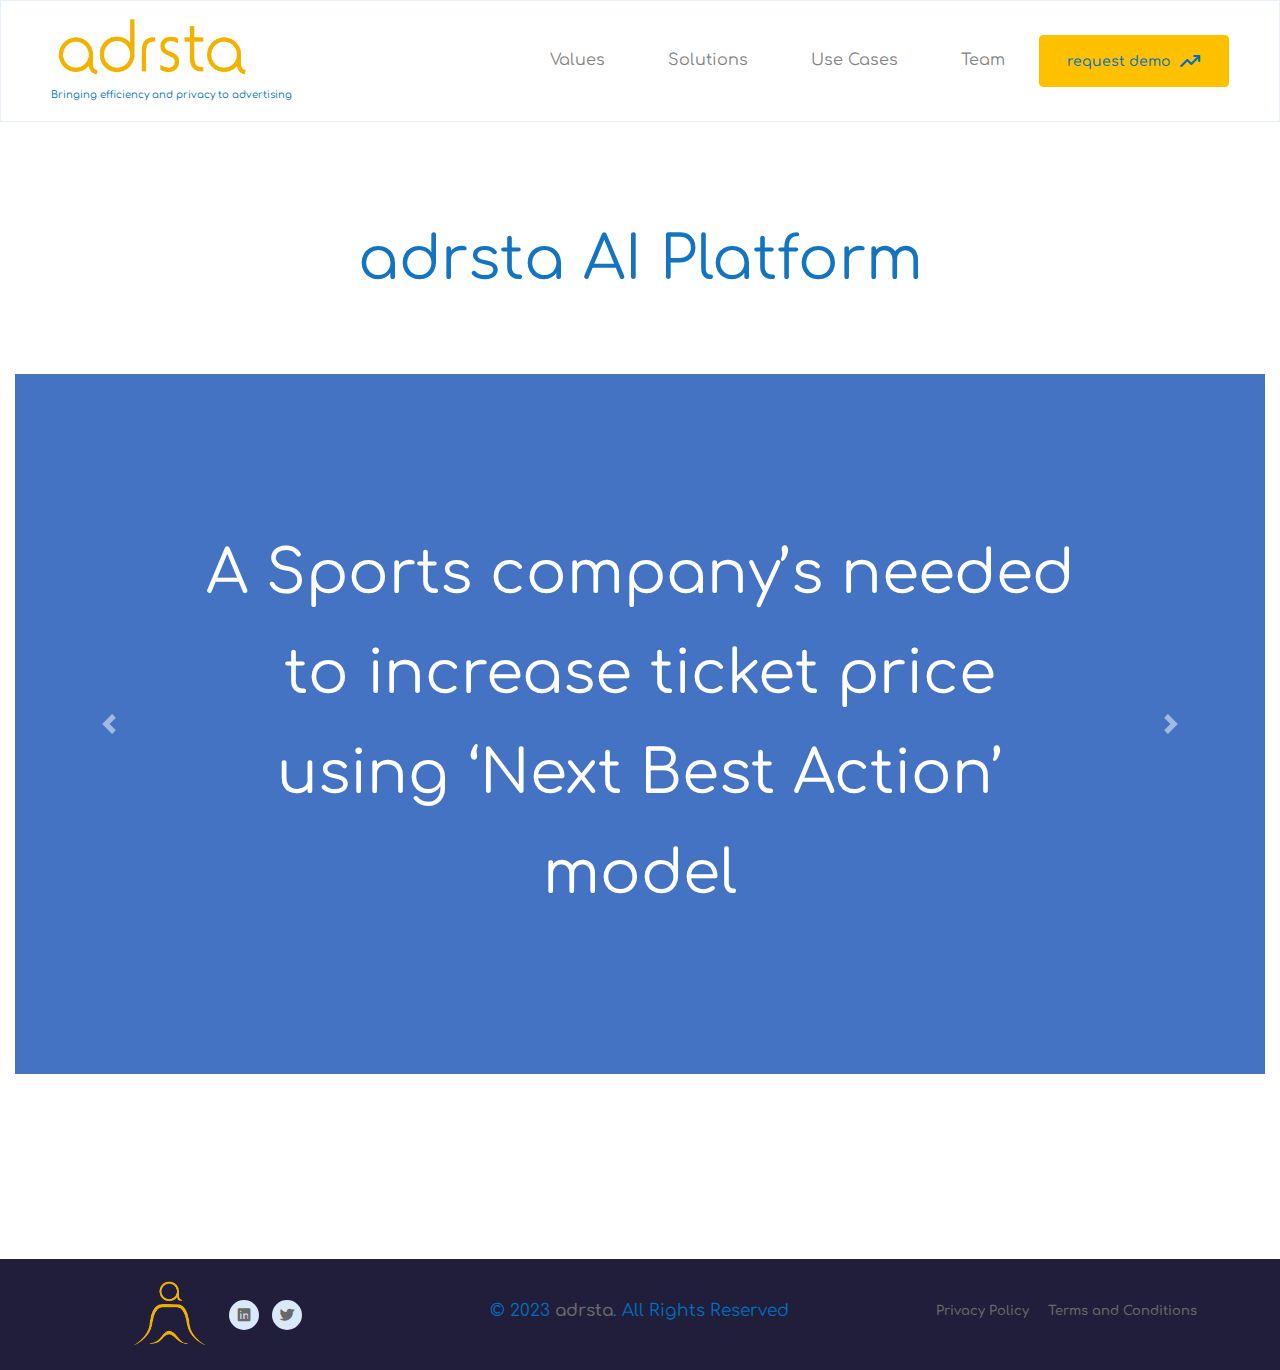
==== commit 88d3d8da: "Pratik | Website Updates | 13 Jan" ====
--- a/capabilities.html
+++ b/capabilities.html
@@ -184,30 +184,6 @@
 
 
 
-<!--                        &lt;!&ndash; <a href="#" class="theme-btn">Read More <i class="far fa-long-arrow-right"></i></a> &ndash;&gt;-->
-<!--                    </div>-->
-<!--                </div>-->
-<!--            </div>-->
-<!--        </div>-->
-<!--    </section>-->
-
-    <section id="sec3" style="padding-top: 150px;" class="analytics-wrapper section-padding-3 bg-center bg-cover" >
-        <div class="container">
-            
-            <h2   style=" color: #808080; text-align: center;" >By Use
-                Cases</h2>
-            <div  class="row">
-
-                <div class="col-lg-4 col-md-6 mt-30" data-aos="fade-up" data-aos-delay="100">
-                    <div class="service-element text-center">
-                        <div class="icon">
-                            <img src="./assets/images/12.png" style="max-width: 230px;height: 167px" alt>
-                        </div>
-                        <h4>Targeting</h4>
-                        <p style="font-size: 17px;">Know your customer</p>
-                        <p style="font-size: 13px;">Segment your customers into clusters based on 1st party, 3rd party,
-                            and synthetic data</p>
-                        <!-- <a href="#" class="theme-btn">Read More <i class="far fa-long-arrow-right"></i></a> -->
 
 
 
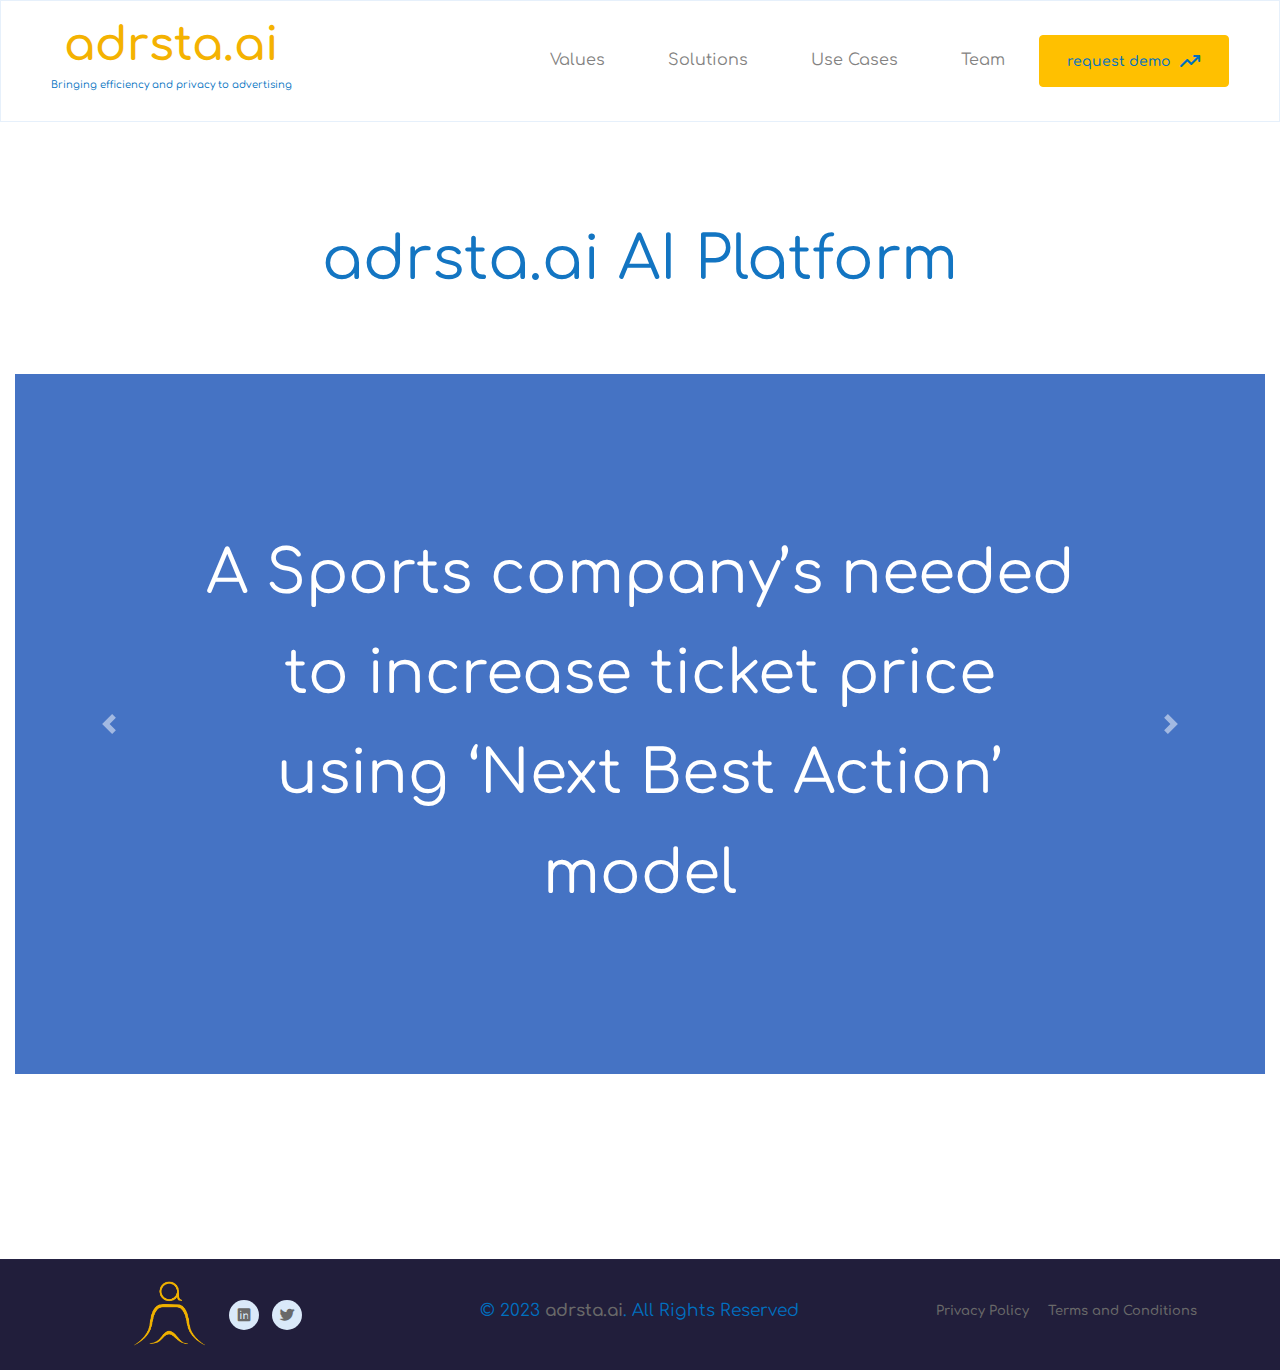
==== commit 0005e485: "Made changes in website title" ====
--- a/capabilities.html
+++ b/capabilities.html
@@ -10,7 +10,7 @@
     <meta name="description" content="Media and Privacy focused technology company - bringing efficiency and privacy to advertising.">
     <meta name="keywords" content="Privacy, Advertising, Technology, Data Science, Platform, Services, Regulation, Publisher, Agency, Advertiser">
     <!-- ======== Page title ============ -->
-    <title >adrsta</title>
+    <title >adrsta.ai</title>
     <!-- ========== Favicon Icon ========== -->
     <link rel="shortcut icon" href="assets/images/logofav.png">
     <!-- ===========  All Stylesheet ================= -->
@@ -95,10 +95,10 @@
             <div class="container-fluid">
                 <div class="row align-items-center justify-content-between">
                     <div class="header-logo">
-                        <div class="logo">
+                        <div class="logo" style="text-align: center">
                             <a href="index.html">
 
-                                <img src="assets/images/logo_type.png" style="max-width: 200px;" alt="logo">
+                                <div style="font-size: 46px;color: #f4b201; padding: 8px">adrsta.ai</div>
 
                             </a>
                             <p style="font-size: 10px;">Bringing efficiency and privacy to advertising</p>
@@ -186,29 +186,28 @@
 
 
 
-
         <section id="sec2" style="padding-top: 150px;" class="analytics-wrapper section-padding-3 bg-center bg-cover" >
         <div class="container" style="color: white; font-size: 60px; line-height: 100px; text-align: center; display: flex; flex-direction: column; justify-content: center; margin: 60px auto">
-            <div style="color: #1375c2; margin-bottom: 64px">adrsta AI Platform</div>
+            <div style="color: #1375c2; margin-bottom: 64px">adrsta.ai AI Platform</div>
             <div id="carouselExample" class="carousel slide" data-ride="carousel">
                 <div class="carousel-inner">
-                    <div class="carousel-item active" style="background-color: #4573c4; min-height: 700px">
-                        <div style=" min-height: 700px; display: flex; flex-direction: column; justify-content: center; padding: 0 180px">A Sports company’s needed to increase ticket price using ‘Next Best Action’ model</div>
-                    </div>
-                    <div class="carousel-item" style="background-color: #70ad47; min-height: 700px">
-                        <div style=" min-height: 700px; display: flex; flex-direction: column; justify-content: center; padding: 0 180px">DTC CMO needed to build ‘Customer Churn’ model</div>
-                    </div>
-                    <div class="carousel-item" style="background-color: #1f3864; min-height: 700px">
-                        <div style=" min-height: 700px; display: flex; flex-direction: column; justify-content: center; padding: 0 180px">Bank CMO needed to understand the impact of COVID on credit card sales, and media budget allocation</div>
-                    </div>
-                    <div class="carousel-item" style="background-color: #ed7d31; min-height: 700px">
-                        <div style=" min-height: 700px; display: flex; flex-direction: column; justify-content: center; padding: 0 180px">Telecom Director needed a ‘Cross-sell Recommendation’ engine with no CRM data</div>
-                    </div>
-                    <div class="carousel-item" style="background-color: #000000; min-height: 700px">
-                        <div style=" min-height: 700px; display: flex; flex-direction: column; justify-content: center; padding: 0 180px">Agency CTO needed a unified view Facebook and Google Ads performance</div>
-                    </div>
-                    <div class="carousel-item" style="background-color: #843c0b; min-height: 700px">
-                        <div style=" min-height: 700px; display: flex; flex-direction: column; justify-content: center; padding: 0 180px">An AdTech platform needed to integrate Facebook’s auction APIs</div>
+                    <div class="carousel-item active">
+                        <div class="carousel-item-content">A Sports company’s needed to increase ticket price using ‘Next Best Action’ model</div>
+                    </div>
+                    <div class="carousel-item" style="background-color: #70ad47">
+                        <div  class="carousel-item-content">DTC CMO needed to build ‘Customer Churn’ model</div>
+                    </div>
+                    <div class="carousel-item" style="background-color: #1f3864">
+                        <div  class="carousel-item-content">Bank CMO needed to understand the impact of COVID on credit card sales, and media budget allocation</div>
+                    </div>
+                    <div class="carousel-item" style="background-color: #ed7d31">
+                        <div class="carousel-item-content">Telecom Director needed a ‘Cross-sell Recommendation’ engine with no CRM data</div>
+                    </div>
+                    <div class="carousel-item" style="background-color: #000000">
+                        <div  class="carousel-item-content">Agency CTO needed a unified view Facebook and Google Ads performance</div>
+                    </div>
+                    <div class="carousel-item" style="background-color: #843c0b">
+                        <div  class="carousel-item-content">An AdTech platform needed to integrate Facebook’s auction APIs</div>
                     </div>
                 </div>
 
@@ -241,7 +240,7 @@
                         <a href="https://twitter.com/adrstaai?s=11"><i class="fab fa-twitter"></i></a>
                     </div>
                     <div class="col-lg-4 col-sm-6 col-md-4" style="text-align: center; padding: 15px;">
-                        © 2023 <a href="index.html">adrsta</a>. All Rights Reserved 
+                        © 2023 <a href="index.html">adrsta.ai</a>. All Rights Reserved
 
                     </div>
                     <div class=" justify-content-center col-lg-4 col-sm-6 col-md-4" style="text-align: center; padding-top: 15px;">
@@ -275,4 +274,4 @@
     <script src="assets/js/active.js"></script>
 </body>
 
-</html>+</html>
--- a/assets/css/style.css
+++ b/assets/css/style.css
@@ -6,19 +6,19 @@
 Version: 1.0
 */
 * {
-  -webkit-box-sizing: border-box;
-          box-sizing: border-box;
-  margin: 0;
-  padding: 0;
+    -webkit-box-sizing: border-box;
+    box-sizing: border-box;
+    margin: 0;
+    padding: 0;
 }
 
 body,
 html {
-  height: 100%;
+    height: 100%;
 }
 
 html {
-  scroll-behavior: smooth;
+    scroll-behavior: smooth;
 }
 
 html, body, div, span, img,
@@ -27,269 +27,285 @@
 table, th, td, tr, article, aside,
 caption, figure, footer, header, hgroup,
 mark, nav, section, time, audio, video {
-  margin: 0;
-  padding: 0;
-  border: 0;
-  outline: 0;
+    margin: 0;
+    padding: 0;
+    border: 0;
+    outline: 0;
 }
 
 img {
-  max-width: 100%;
+    max-width: 100%;
 }
 
 a:hover, a:focus, a:active {
-  text-decoration: none;
-  outline: none !important;
-  border: 0;
+    text-decoration: none;
+    outline: none !important;
+    border: 0;
 }
 
 input:focus {
-  outline: none;
+    outline: none;
 }
 
 input::-moz-focus-inner {
-  border: 0;
-  display: none;
+    border: 0;
+    display: none;
 }
 
 input::-webkit-focus-inner {
-  border: 0;
-  display: none;
+    border: 0;
+    display: none;
 }
 
 input:-webkit-autofill,
 input:-webkit-autofill:hover,
 input:-webkit-autofill:focus {
-  -webkit-box-shadow: 0 0 0px 1000px white inset !important;
+    -webkit-box-shadow: 0 0 0px 1000px white inset !important;
 }
 
 input:focus, textarea:focus, select:focus {
-  outline: none;
+    outline: none;
 }
 
 ::-webkit-input-placeholder {
-  color: #666;
-  opacity: 1; /* Firefox */
+    color: #666;
+    opacity: 1; /* Firefox */
 }
 
 ::-moz-placeholder {
-  color: #666;
-  opacity: 1; /* Firefox */
+    color: #666;
+    opacity: 1; /* Firefox */
 }
 
 :-ms-input-placeholder {
-  color: #666;
-  opacity: 1; /* Firefox */
+    color: #666;
+    opacity: 1; /* Firefox */
 }
 
 ::-ms-input-placeholder {
-  color: #666;
-  opacity: 1; /* Firefox */
+    color: #666;
+    opacity: 1; /* Firefox */
 }
 
 ::placeholder {
-  color: #666;
-  opacity: 1; /* Firefox */
+    color: #666;
+    opacity: 1; /* Firefox */
 }
 
 :-ms-input-placeholder { /* Internet Explorer 10-11 */
-  color: #666;
+    color: #666;
 }
 
 ::-ms-input-placeholder { /* Microsoft Edge */
-  color: #666;
+    color: #666;
 }
 
 table {
-  border-collapse: collapse;
+    border-collapse: collapse;
 }
 
 html {
-  margin: 0;
-  padding: 0;
-  width: 100%;
-  height: 100%;
-  overflow-y: scroll;
-  overflow-x: hidden;
+    margin: 0;
+    padding: 0;
+    width: 100%;
+    height: 100%;
+    overflow-y: scroll;
+    overflow-x: hidden;
 }
 
 ul, li {
-  margin: 0;
-  padding: 0;
+    margin: 0;
+    padding: 0;
 }
 
 figure {
-  margin: 0px;
+    margin: 0px;
 }
 
 form {
-  position: relative;
+    position: relative;
 }
 
 .form-control:focus {
-  outline: none !important;
-  border: none !important;
-  -webkit-box-shadow: 0 0 0;
-          box-shadow: 0 0 0;
+    outline: none !important;
+    border: none !important;
+    -webkit-box-shadow: 0 0 0;
+    box-shadow: 0 0 0;
 }
 
 h1 a, h2 a, h3 a, h4 a, h5 a, h6 a {
-  font-size: inherit;
-  color: inherit;
-  font-weight: inherit;
-  line-height: inherit;
+    font-size: inherit;
+    color: inherit;
+    font-weight: inherit;
+    line-height: inherit;
 }
 
 h1:hover a, h2:hover a, h3:hover a, h4:hover a, h5:hover a, h6:hover a {
-  font-size: inherit;
-  color: inherit;
-  font-weight: inherit;
+    font-size: inherit;
+    color: inherit;
+    font-weight: inherit;
 }
 
 hr {
-  margin: 0;
-  padding: 0;
-  border-color: #000;
+    margin: 0;
+    padding: 0;
+    border-color: #000;
 }
 
 ul {
-  list-style-type: none;
+    list-style-type: none;
 }
 
 li {
-  list-style: none;
-  position: relative;
+    list-style: none;
+    position: relative;
 }
 
 a,
 button {
-  position: relative;
-}
+    position: relative;
+}
+
 a:hover, a:focus,
 button:hover,
 button:focus {
-  outline: 0;
-  text-decoration: none;
+    outline: 0;
+    text-decoration: none;
 }
 
 input, textarea, button {
-  border: 0px;
+    border: 0px;
 }
 
 .container {
-  width: 100%;
-}
+    width: 100%;
+}
+
 @media (min-width: 1300px) {
-  .container {
-    max-width: 1200px;
-  }
+    .container {
+        max-width: 1200px;
+    }
 }
 
 /* ------------------------------------------------------------------
     Template All Variables Defined - Value Change with Your's Need
  -------------------------------------------------------------------- */
 @font-face {
-  font-family: "Circular Std";
-  src: url("../fonts/CircularStd-MediumItalic.eot");
-  src: local("Circular Std Medium Italic"), local("CircularStd-MediumItalic"), url("../fonts/CircularStd-MediumItalic.eot?#iefix") format("embedded-opentype"), url("../fonts/CircularStd-MediumItalic.woff2") format("woff2"), url("../fonts/CircularStd-MediumItalic.woff") format("woff"), url("../fonts/CircularStd-MediumItalic.ttf") format("truetype");
-  font-weight: 500;
-  font-style: italic;
-}
+    font-family: "Circular Std";
+    src: url("../fonts/CircularStd-MediumItalic.eot");
+    src: local("Circular Std Medium Italic"), local("CircularStd-MediumItalic"), url("../fonts/CircularStd-MediumItalic.eot?#iefix") format("embedded-opentype"), url("../fonts/CircularStd-MediumItalic.woff2") format("woff2"), url("../fonts/CircularStd-MediumItalic.woff") format("woff"), url("../fonts/CircularStd-MediumItalic.ttf") format("truetype");
+    font-weight: 500;
+    font-style: italic;
+}
+
 @font-face {
-  font-family: "Circular Std";
-  src: url("../fonts/CircularStd-Black.eot");
-  src: local("Circular Std Black"), local("CircularStd-Black"), url("../fonts/CircularStd-Black.eot?#iefix") format("embedded-opentype"), url("../fonts/CircularStd-Black.woff2") format("woff2"), url("../fonts/CircularStd-Black.woff") format("woff"), url("../fonts/CircularStd-Black.ttf") format("truetype");
-  font-weight: 900;
-  font-style: normal;
-}
+    font-family: "Circular Std";
+    src: url("../fonts/CircularStd-Black.eot");
+    src: local("Circular Std Black"), local("CircularStd-Black"), url("../fonts/CircularStd-Black.eot?#iefix") format("embedded-opentype"), url("../fonts/CircularStd-Black.woff2") format("woff2"), url("../fonts/CircularStd-Black.woff") format("woff"), url("../fonts/CircularStd-Black.ttf") format("truetype");
+    font-weight: 900;
+    font-style: normal;
+}
+
 @font-face {
-  font-family: "Circular Std";
-  src: url("../fonts/CircularStd-Medium.eot");
-  src: local("Circular Std Medium"), local("CircularStd-Medium"), url("../fonts/CircularStd-Medium.eot?#iefix") format("embedded-opentype"), url("../fonts/CircularStd-Medium.woff2") format("woff2"), url("../fonts/CircularStd-Medium.woff") format("woff"), url("../fonts/CircularStd-Medium.ttf") format("truetype");
-  font-weight: 500;
-  font-style: normal;
-}
+    font-family: "Circular Std";
+    src: url("../fonts/CircularStd-Medium.eot");
+    src: local("Circular Std Medium"), local("CircularStd-Medium"), url("../fonts/CircularStd-Medium.eot?#iefix") format("embedded-opentype"), url("../fonts/CircularStd-Medium.woff2") format("woff2"), url("../fonts/CircularStd-Medium.woff") format("woff"), url("../fonts/CircularStd-Medium.ttf") format("truetype");
+    font-weight: 500;
+    font-style: normal;
+}
+
 @font-face {
-  font-family: "Circular Std";
-  src: url("../fonts/CircularStd-Bold.eot");
-  src: local("Circular Std Bold"), local("CircularStd-Bold"), url("../fonts/CircularStd-Bold.eot?#iefix") format("embedded-opentype"), url("../fonts/CircularStd-Bold.woff2") format("woff2"), url("../fonts/CircularStd-Bold.woff") format("woff"), url("../fonts/CircularStd-Bold.ttf") format("truetype");
-  font-weight: bold;
-  font-style: normal;
-}
+    font-family: "Circular Std";
+    src: url("../fonts/CircularStd-Bold.eot");
+    src: local("Circular Std Bold"), local("CircularStd-Bold"), url("../fonts/CircularStd-Bold.eot?#iefix") format("embedded-opentype"), url("../fonts/CircularStd-Bold.woff2") format("woff2"), url("../fonts/CircularStd-Bold.woff") format("woff"), url("../fonts/CircularStd-Bold.ttf") format("truetype");
+    font-weight: bold;
+    font-style: normal;
+}
+
 @font-face {
-  font-family: "Circular Std";
-  src: url("../fonts/CircularStd-BlackItalic.eot");
-  src: local("Circular Std Black Italic"), local("CircularStd-BlackItalic"), url("../fonts/CircularStd-BlackItalic.eot?#iefix") format("embedded-opentype"), url("../fonts/CircularStd-BlackItalic.woff2") format("woff2"), url("../fonts/CircularStd-BlackItalic.woff") format("woff"), url("../fonts/CircularStd-BlackItalic.ttf") format("truetype");
-  font-weight: 900;
-  font-style: italic;
-}
+    font-family: "Circular Std";
+    src: url("../fonts/CircularStd-BlackItalic.eot");
+    src: local("Circular Std Black Italic"), local("CircularStd-BlackItalic"), url("../fonts/CircularStd-BlackItalic.eot?#iefix") format("embedded-opentype"), url("../fonts/CircularStd-BlackItalic.woff2") format("woff2"), url("../fonts/CircularStd-BlackItalic.woff") format("woff"), url("../fonts/CircularStd-BlackItalic.ttf") format("truetype");
+    font-weight: 900;
+    font-style: italic;
+}
+
 @font-face {
-  font-family: "Circular Std Book";
-  src: url("../fonts/CircularStd-BookItalic.eot");
-  src: local("Circular Std Book Italic"), local("CircularStd-BookItalic"), url("../fonts/CircularStd-BookItalic.eot?#iefix") format("embedded-opentype"), url("../fonts/CircularStd-BookItalic.woff2") format("woff2"), url("../fonts/CircularStd-BookItalic.woff") format("woff"), url("../fonts/CircularStd-BookItalic.ttf") format("truetype");
-  font-weight: normal;
-  font-style: italic;
-}
+    font-family: "Circular Std Book";
+    src: url("../fonts/CircularStd-BookItalic.eot");
+    src: local("Circular Std Book Italic"), local("CircularStd-BookItalic"), url("../fonts/CircularStd-BookItalic.eot?#iefix") format("embedded-opentype"), url("../fonts/CircularStd-BookItalic.woff2") format("woff2"), url("../fonts/CircularStd-BookItalic.woff") format("woff"), url("../fonts/CircularStd-BookItalic.ttf") format("truetype");
+    font-weight: normal;
+    font-style: italic;
+}
+
 @font-face {
-  font-family: "Circular Std";
-  src: url("../fonts/CircularStd-BoldItalic.eot");
-  src: local("Circular Std Bold Italic"), local("CircularStd-BoldItalic"), url("../fonts/CircularStd-BoldItalic.eot?#iefix") format("embedded-opentype"), url("../fonts/CircularStd-BoldItalic.woff2") format("woff2"), url("../fonts/CircularStd-BoldItalic.woff") format("woff"), url("../fonts/CircularStd-BoldItalic.ttf") format("truetype");
-  font-weight: bold;
-  font-style: italic;
-}
+    font-family: "Circular Std";
+    src: url("../fonts/CircularStd-BoldItalic.eot");
+    src: local("Circular Std Bold Italic"), local("CircularStd-BoldItalic"), url("../fonts/CircularStd-BoldItalic.eot?#iefix") format("embedded-opentype"), url("../fonts/CircularStd-BoldItalic.woff2") format("woff2"), url("../fonts/CircularStd-BoldItalic.woff") format("woff"), url("../fonts/CircularStd-BoldItalic.ttf") format("truetype");
+    font-weight: bold;
+    font-style: italic;
+}
+
 @font-face {
-  font-family: "Circular Std Book";
-  src: url("../fonts/CircularStd-Book.eot");
-  src: local("Circular Std Book"), local("CircularStd-Book"), url("../fonts/CircularStd-Book.eot?#iefix") format("embedded-opentype"), url("../fonts/CircularStd-Book.woff2") format("woff2"), url("../fonts/CircularStd-Book.woff") format("woff"), url("../fonts/CircularStd-Book.ttf") format("truetype");
-  font-weight: normal;
-  font-style: normal;
-}
+    font-family: "Circular Std Book";
+    src: url("../fonts/CircularStd-Book.eot");
+    src: local("Circular Std Book"), local("CircularStd-Book"), url("../fonts/CircularStd-Book.eot?#iefix") format("embedded-opentype"), url("../fonts/CircularStd-Book.woff2") format("woff2"), url("../fonts/CircularStd-Book.woff") format("woff"), url("../fonts/CircularStd-Book.ttf") format("truetype");
+    font-weight: normal;
+    font-style: normal;
+}
+
 @font-face {
-  font-family: "Nunito-Black";
-  src: local("Nunito-Black"), local("Nunito-Black"), url("../fonts/Nunito-Black.woff2") format("woff2"), url("../fonts/Nunito-Black.woff") format("woff"), url("../fonts/Nunito-Black.ttf") format("truetype");
-  font-weight: 900;
-  font-style: normal;
-}
+    font-family: "Nunito-Black";
+    src: local("Nunito-Black"), local("Nunito-Black"), url("../fonts/Nunito-Black.woff2") format("woff2"), url("../fonts/Nunito-Black.woff") format("woff"), url("../fonts/Nunito-Black.ttf") format("truetype");
+    font-weight: 900;
+    font-style: normal;
+}
+
 @font-face {
-  font-family: "Nunito-Bold";
-  src: local("Nunito-Bold"), local("Nunito-Bold"), url("../fonts/Nunito-Bold.woff2") format("woff2"), url("../fonts/Nunito-Bold.woff") format("woff"), url("../fonts/Nunito-Bold.ttf") format("truetype");
-  font-weight: 900;
-  font-style: normal;
-}
+    font-family: "Nunito-Bold";
+    src: local("Nunito-Bold"), local("Nunito-Bold"), url("../fonts/Nunito-Bold.woff2") format("woff2"), url("../fonts/Nunito-Bold.woff") format("woff"), url("../fonts/Nunito-Bold.ttf") format("truetype");
+    font-weight: 900;
+    font-style: normal;
+}
+
 @font-face {
-  font-family: "Nunito-SemiBold";
-  src: local("Nunito-SemiBold"), local("Nunito-SemiBold"), url("../fonts/Nunito-SemiBold.woff2") format("woff2"), url("../fonts/Nunito-SemiBold.woff") format("woff"), url("../fonts/Nunito-SemiBold.ttf") format("truetype");
-  font-weight: 900;
-  font-style: normal;
-}
+    font-family: "Nunito-SemiBold";
+    src: local("Nunito-SemiBold"), local("Nunito-SemiBold"), url("../fonts/Nunito-SemiBold.woff2") format("woff2"), url("../fonts/Nunito-SemiBold.woff") format("woff"), url("../fonts/Nunito-SemiBold.ttf") format("truetype");
+    font-weight: 900;
+    font-style: normal;
+}
+
 @font-face {
-  font-family: "Nunito-Regular";
-  src: local("Nunito-Regular"), local("Nunito-Regular"), url("../fonts/Nunito-Regular.woff2") format("woff2"), url("../fonts/Nunito-Regular.woff") format("woff"), url("../fonts/Nunito-Regular.ttf") format("truetype");
-  font-weight: 400;
-  font-style: normal;
-}
+    font-family: "Nunito-Regular";
+    src: local("Nunito-Regular"), local("Nunito-Regular"), url("../fonts/Nunito-Regular.woff2") format("woff2"), url("../fonts/Nunito-Regular.woff") format("woff"), url("../fonts/Nunito-Regular.ttf") format("truetype");
+    font-weight: 400;
+    font-style: normal;
+}
+
 @font-face {
-  font-family: "Nunito-Medium";
-  src: local("Nunito-Medium"), local("Nunito-Medium"), url("../fonts/Nunito-Medium.woff2") format("woff2"), url("../fonts/Nunito-Medium.woff") format("woff"), url("../fonts/Nunito-Medium.ttf") format("truetype");
-  font-weight: 500;
-  font-style: normal;
-}
+    font-family: "Nunito-Medium";
+    src: local("Nunito-Medium"), local("Nunito-Medium"), url("../fonts/Nunito-Medium.woff2") format("woff2"), url("../fonts/Nunito-Medium.woff") format("woff"), url("../fonts/Nunito-Medium.ttf") format("truetype");
+    font-weight: 500;
+    font-style: normal;
+}
+
 @font-face {
-  font-family: "Comfortaa-Medium";
-  src: local("Comfortaa-Medium"), local("Comfortaa-Medium"), url("../fonts/Comfortaa-Medium.ttf") format("woff2"), url("../fonts/Comfortaa-Medium.ttf") format("woff"), url("../fonts/Comfortaa-Medium.ttf") format("truetype");
-  font-weight: 500;
-  font-style: normal;
-}
+    font-family: "Comfortaa-Medium";
+    src: local("Comfortaa-Medium"), local("Comfortaa-Medium"), url("../fonts/Comfortaa-Medium.ttf") format("woff2"), url("../fonts/Comfortaa-Medium.ttf") format("woff"), url("../fonts/Comfortaa-Medium.ttf") format("truetype");
+    font-weight: 500;
+    font-style: normal;
+}
+
 /* --------------------------------------------
     Template Default Fonts & Fonts Styles
  ---------------------------------------------- */
 body {
-  font-family: Comfortaa-Medium ;
-  font-size: 17px;
-  font-weight: 400;
-  line-height: 32px;
-  color: #696969;
-  background-color: #fff;
+    font-family: Comfortaa-Medium;
+    font-size: 17px;
+    font-weight: 400;
+    line-height: 32px;
+    color: #696969;
+    background-color: #fff;
 }
 
 h1,
@@ -298,164 +314,173 @@
 h4,
 h5,
 h6 {
-  font-family: "Comfortaa-Medium", sans-serif;
-  margin: 0px;
-  font-weight: 700;
-  color: #211e3b;
+    font-family: "Comfortaa-Medium", sans-serif;
+    margin: 0px;
+    font-weight: 700;
+    color: #211e3b;
 }
 
 h1 {
-  font-size: 42px;
-  line-height: 55px;
-  letter-spacing: -3px;
-}
+    font-size: 42px;
+    line-height: 55px;
+    letter-spacing: -3px;
+}
+
 @media (max-width: 767px) {
-  h1 {
-    font-size: 2rem;
-    line-height: 3rem;
-  }
-}
+    h1 {
+        font-size: 2rem;
+        line-height: 3rem;
+    }
+}
+
 h1.fs-lg {
-  font-size: 150px;
-  line-height: 80%;
-}
+    font-size: 150px;
+    line-height: 80%;
+}
+
 @media (min-width: 767px) and (max-width: 991px) {
-  h1.fs-lg {
-    font-size: 42px;
-  }
+    h1.fs-lg {
+        font-size: 42px;
+    }
 }
 
 h2 {
-  font-size: 36px;
-  line-height: 130%;
-  letter-spacing: -3px;
+    font-size: 36px;
+    line-height: 130%;
+    letter-spacing: -3px;
 }
 
 h3 {
-  font-size: 22px;
-  line-height: 30px;
+    font-size: 22px;
+    line-height: 30px;
 }
 
 h4 {
-  font-size: 20px;
-  line-height: 28px;
+    font-size: 20px;
+    line-height: 28px;
 }
 
 h5 {
-  font-size: 18px;
-  line-height: 26px;
+    font-size: 18px;
+    line-height: 26px;
 }
 
 h6 {
-  font-size: 16px;
-  line-height: 24px;
+    font-size: 16px;
+    line-height: 24px;
 }
 
 a {
-  text-decoration: none;
-  font-weight: 600;
-  outline: none !important;
-  cursor: pointer;
-  font-size: 17px;
-  line-height: 32px;
-  -webkit-transition: all 0.4s ease-in-out;
-  transition: all 0.4s ease-in-out;
-  color: #211e3b;
+    text-decoration: none;
+    font-weight: 600;
+    outline: none !important;
+    cursor: pointer;
+    font-size: 17px;
+    line-height: 32px;
+    -webkit-transition: all 0.4s ease-in-out;
+    transition: all 0.4s ease-in-out;
+    color: #211e3b;
 }
 
 p {
-  margin: 0px;
+    margin: 0px;
 }
 
 .coverbg {
-  background-repeat: no-repeat;
-  background-position: 50% 50%;
-  background-size: cover !important;
+    background-repeat: no-repeat;
+    background-position: 50% 50%;
+    background-size: cover !important;
 }
 
 .mx-auto {
-  margin: 0 auto;
+    margin: 0 auto;
 }
 
 .align-center {
-  display: -webkit-box;
-  display: -ms-flexbox;
-  display: flex;
-  -webkit-box-pack: center;
-  -ms-flex-pack: center;
-  justify-content: center;
-  -webkit-box-align: center;
-  -ms-flex-align: center;
-  align-items: center;
-}
+    display: -webkit-box;
+    display: -ms-flexbox;
+    display: flex;
+    -webkit-box-pack: center;
+    -ms-flex-pack: center;
+    justify-content: center;
+    -webkit-box-align: center;
+    -ms-flex-align: center;
+    align-items: center;
+}
+
 .align-center:before, .align-center:after {
-  content: none;
+    content: none;
 }
 
 .align-center-h {
-  display: -webkit-box;
-  display: -ms-flexbox;
-  display: flex;
-  -webkit-box-pack: center;
-  -ms-flex-pack: center;
-  justify-content: center;
-}
+    display: -webkit-box;
+    display: -ms-flexbox;
+    display: flex;
+    -webkit-box-pack: center;
+    -ms-flex-pack: center;
+    justify-content: center;
+}
+
 .align-center-h:before, .align-center-h:after {
-  content: none;
+    content: none;
 }
 
 .align-center-v {
-  height: 100%;
-  display: -webkit-box;
-  display: -ms-flexbox;
-  display: flex;
-  -webkit-box-align: center;
-  -ms-flex-align: center;
-  align-items: center;
-}
+    height: 100%;
+    display: -webkit-box;
+    display: -ms-flexbox;
+    display: flex;
+    -webkit-box-align: center;
+    -ms-flex-align: center;
+    align-items: center;
+}
+
 .align-center-v:before, .align-center-v:after {
-  content: none;
+    content: none;
 }
 
 .align-center-v-b {
-  height: 100%;
-  display: -webkit-box;
-  display: -ms-flexbox;
-  display: flex;
-  -webkit-box-align: end;
-  -ms-flex-align: end;
-  align-items: flex-end;
-}
+    height: 100%;
+    display: -webkit-box;
+    display: -ms-flexbox;
+    display: flex;
+    -webkit-box-align: end;
+    -ms-flex-align: end;
+    align-items: flex-end;
+}
+
 .align-center-v-b:before, .align-center-v-b:after {
-  content: none;
+    content: none;
 }
 
 .justify-content-center {
-  -webkit-box-pack: center !important;
-  -ms-flex-pack: center !important;
-  justify-content: center !important;
-  display: -webkit-box;
-  display: -ms-flexbox;
-  display: flex;
-  -ms-flex-wrap: wrap;
-  flex-wrap: wrap;
-}
+    -webkit-box-pack: center !important;
+    -ms-flex-pack: center !important;
+    justify-content: center !important;
+    display: -webkit-box;
+    display: -ms-flexbox;
+    display: flex;
+    -ms-flex-wrap: wrap;
+    flex-wrap: wrap;
+}
+
 .justify-content-center:before, .justify-content-center:after {
-  content: none;
+    content: none;
 }
 
 .eq-height {
-  display: -webkit-box;
-  display: -moz-flexbox;
-  display: -ms-flexbox;
-  display: -o-flexbox;
-  display: flex;
-  -ms-flex-wrap: wrap;
-  -o-flex-wrap: wrap;
-  flex-wrap: wrap;
-}
+    display: -webkit-box;
+    display: -moz-flexbox;
+    display: -ms-flexbox;
+    display: -o-flexbox;
+    display: flex;
+    -ms-flex-wrap: wrap;
+    -o-flex-wrap: wrap;
+    flex-wrap: wrap;
+}
+
 .eq-height:before, .eq-height:after {
-  content: none;
+    content: none;
 }
 
 /* ----------------------------------
@@ -470,1859 +495,1948 @@
 .text-white p,
 .text-white span,
 .text-white a {
-  color: #fff !important;
+    color: #fff !important;
 }
 
 .mlm-30 {
-  margin-left: -30px;
+    margin-left: -30px;
 }
 
 /* padding left */
 .pl-5 {
-  padding-left: 5px;
+    padding-left: 5px;
 }
 
 .pl-10 {
-  padding-left: 10px;
+    padding-left: 10px;
 }
 
 .pl-15 {
-  padding-left: 15px;
+    padding-left: 15px;
 }
 
 .pl-20 {
-  padding-left: 20px;
+    padding-left: 20px;
 }
 
 .pl-25 {
-  padding-left: 25px;
+    padding-left: 25px;
 }
 
 .pl-30 {
-  padding-left: 30px;
+    padding-left: 30px;
 }
 
 .pl-35 {
-  padding-left: 35px;
+    padding-left: 35px;
 }
 
 .pl-40 {
-  padding-left: 40px;
+    padding-left: 40px;
 }
 
 .pl-45 {
-  padding-left: 45px;
+    padding-left: 45px;
 }
 
 .pl-50 {
-  padding-left: 50px;
+    padding-left: 50px;
 }
 
 .pl-60 {
-  padding-left: 60px;
+    padding-left: 60px;
 }
 
 .pl-65 {
-  padding-left: 65px;
+    padding-left: 65px;
 }
 
 .pl-70 {
-  padding-left: 70px;
+    padding-left: 70px;
 }
 
 .pl-75 {
-  padding-left: 75px;
+    padding-left: 75px;
 }
 
 .pl-80 {
-  padding-left: 80px;
+    padding-left: 80px;
 }
 
 .pl-90 {
-  padding-left: 90px;
+    padding-left: 90px;
 }
 
 .pl-100 {
-  padding-left: 100px;
+    padding-left: 100px;
 }
 
 .pl-110 {
-  padding-left: 110px;
+    padding-left: 110px;
 }
 
 .pl-115 {
-  padding-left: 115px;
+    padding-left: 115px;
 }
 
 .pl-120 {
-  padding-left: 120px;
+    padding-left: 120px;
 }
 
 .pl-125 {
-  padding-left: 125px;
+    padding-left: 125px;
 }
 
 .pl-130 {
-  padding-left: 130px;
+    padding-left: 130px;
 }
 
 .pl-140 {
-  padding-left: 140px;
+    padding-left: 140px;
 }
 
 .pl-150 {
-  padding-left: 150px;
+    padding-left: 150px;
 }
 
 /* padding right */
 .pr-5 {
-  padding-right: 5px;
+    padding-right: 5px;
 }
 
 .pr-5i {
-  padding-right: 5px !important;
-}
+    padding-right: 5px !important;
+}
+
 @media (max-width: 767px) {
-  .pr-5i {
-    padding-right: 15px !important;
-  }
+    .pr-5i {
+        padding-right: 15px !important;
+    }
 }
 
 .pr-10 {
-  padding-right: 10px;
+    padding-right: 10px;
 }
 
 .pr-15 {
-  padding-right: 15px;
+    padding-right: 15px;
 }
 
 .pr-20 {
-  padding-right: 20px;
+    padding-right: 20px;
 }
 
 .pr-25 {
-  padding-right: 25px;
+    padding-right: 25px;
 }
 
 .pr-30 {
-  padding-right: 30px;
+    padding-right: 30px;
 }
 
 .pr-35 {
-  padding-right: 35px;
+    padding-right: 35px;
 }
 
 .pr-40 {
-  padding-right: 40px;
+    padding-right: 40px;
 }
 
 .pr-45 {
-  padding-right: 45px;
+    padding-right: 45px;
 }
 
 .pr-50 {
-  padding-right: 50px;
+    padding-right: 50px;
 }
 
 .pr-60 {
-  padding-right: 60px;
+    padding-right: 60px;
 }
 
 .pr-70 {
-  padding-right: 70px;
+    padding-right: 70px;
 }
 
 .pr-75 {
-  padding-right: 75px;
+    padding-right: 75px;
 }
 
 .pr-80 {
-  padding-right: 80px;
+    padding-right: 80px;
 }
 
 .pr-90 {
-  padding-right: 90px;
+    padding-right: 90px;
 }
 
 .pr-100 {
-  padding-right: 100px;
+    padding-right: 100px;
 }
 
 .pr-110 {
-  padding-right: 110px;
+    padding-right: 110px;
 }
 
 .pr-115 {
-  padding-right: 115px;
+    padding-right: 115px;
 }
 
 .pr-120 {
-  padding-right: 120px;
+    padding-right: 120px;
 }
 
 .pr-125 {
-  padding-right: 125px;
+    padding-right: 125px;
 }
 
 .pr-130 {
-  padding-right: 130px;
+    padding-right: 130px;
 }
 
 .pr-140 {
-  padding-right: 140px;
+    padding-right: 140px;
 }
 
 .pr-150 {
-  padding-right: 150px;
+    padding-right: 150px;
 }
 
 /* padding top */
 .pt-5 {
-  padding-top: 5px;
+    padding-top: 5px;
 }
 
 .pt-10 {
-  padding-top: 10px;
+    padding-top: 10px;
 }
 
 .pt-15 {
-  padding-top: 15px;
+    padding-top: 15px;
 }
 
 .pt-20 {
-  padding-top: 20px;
+    padding-top: 20px;
 }
 
 .pt-25 {
-  padding-top: 25px;
+    padding-top: 25px;
 }
 
 .pt-30 {
-  padding-top: 30px;
+    padding-top: 30px;
 }
 
 .pt-35 {
-  padding-top: 35px;
+    padding-top: 35px;
 }
 
 .pt-40 {
-  padding-top: 40px;
+    padding-top: 40px;
 }
 
 .pt-45 {
-  padding-top: 45px;
+    padding-top: 45px;
 }
 
 .pt-50 {
-  padding-top: 50px;
+    padding-top: 50px;
 }
 
 .pt-60 {
-  padding-top: 60px;
+    padding-top: 60px;
 }
 
 .pt-65 {
-  padding-top: 65px;
+    padding-top: 65px;
 }
 
 .pt-70 {
-  padding-top: 70px;
+    padding-top: 70px;
 }
 
 .pt-75 {
-  padding-top: 75px;
+    padding-top: 75px;
 }
 
 .pt-80 {
-  padding-top: 80px;
+    padding-top: 80px;
 }
 
 .pt-90 {
-  padding-top: 90px;
+    padding-top: 90px;
 }
 
 .pt-100 {
-  padding-top: 100px;
+    padding-top: 100px;
 }
 
 .pt-110 {
-  padding-top: 110px;
+    padding-top: 110px;
 }
 
 .pt-115 {
-  padding-top: 115px;
+    padding-top: 115px;
 }
 
 .pt-120 {
-  padding-top: 120px;
+    padding-top: 120px;
 }
 
 .pt-125 {
-  padding-top: 125px;
+    padding-top: 125px;
 }
 
 .pt-130 {
-  padding-top: 130px;
+    padding-top: 130px;
 }
 
 .pt-140 {
-  padding-top: 140px;
+    padding-top: 140px;
 }
 
 .pt-150 {
-  padding-top: 150px;
+    padding-top: 150px;
 }
 
 /* padding bottom */
 .pb-5 {
-  padding-bottom: 5px;
+    padding-bottom: 5px;
 }
 
 .pb-10 {
-  padding-bottom: 10px;
+    padding-bottom: 10px;
 }
 
 .pb-15 {
-  padding-bottom: 15px;
+    padding-bottom: 15px;
 }
 
 .pb-20 {
-  padding-bottom: 20px;
+    padding-bottom: 20px;
 }
 
 .pb-25 {
-  padding-bottom: 25px;
+    padding-bottom: 25px;
 }
 
 .pb-30 {
-  padding-bottom: 30px;
+    padding-bottom: 30px;
 }
 
 .pb-35 {
-  padding-bottom: 35px;
+    padding-bottom: 35px;
 }
 
 .pb-40 {
-  padding-bottom: 40px;
+    padding-bottom: 40px;
 }
 
 .pb-45 {
-  padding-bottom: 45px;
+    padding-bottom: 45px;
 }
 
 .pb-50 {
-  padding-bottom: 50px;
+    padding-bottom: 50px;
 }
 
 .pb-60 {
-  padding-bottom: 60px;
+    padding-bottom: 60px;
 }
 
 .pb-65 {
-  padding-bottom: 65px;
+    padding-bottom: 65px;
 }
 
 .pb-70 {
-  padding-bottom: 70px;
+    padding-bottom: 70px;
 }
 
 .pb-75 {
-  padding-bottom: 75px;
+    padding-bottom: 75px;
 }
 
 .pb-80 {
-  padding-bottom: 80px;
+    padding-bottom: 80px;
 }
 
 .pb-90 {
-  padding-bottom: 90px;
+    padding-bottom: 90px;
 }
 
 .pb-100 {
-  padding-bottom: 100px;
+    padding-bottom: 100px;
 }
 
 .pb-110 {
-  padding-bottom: 110px;
+    padding-bottom: 110px;
 }
 
 .pb-115 {
-  padding-bottom: 115px;
+    padding-bottom: 115px;
 }
 
 .pb-120 {
-  padding-bottom: 120px;
+    padding-bottom: 120px;
 }
 
 .pb-125 {
-  padding-bottom: 125px;
+    padding-bottom: 125px;
 }
 
 .pb-130 {
-  padding-bottom: 130px;
+    padding-bottom: 130px;
 }
 
 .pb-140 {
-  padding-bottom: 140px;
+    padding-bottom: 140px;
 }
 
 .pb-150 {
-  padding-bottom: 150px;
+    padding-bottom: 150px;
 }
 
 /* margin left */
 .ml-5 {
-  margin-left: 5px;
+    margin-left: 5px;
 }
 
 .ml-10 {
-  margin-left: 10px;
+    margin-left: 10px;
 }
 
 .ml-15 {
-  margin-left: 15px;
+    margin-left: 15px;
 }
 
 .ml-20 {
-  margin-left: 20px;
+    margin-left: 20px;
 }
 
 .ml-25 {
-  margin-left: 25px;
+    margin-left: 25px;
 }
 
 .ml-30 {
-  margin-left: 30px;
+    margin-left: 30px;
 }
 
 .ml-35 {
-  margin-left: 35px;
+    margin-left: 35px;
 }
 
 .ml-40 {
-  margin-left: 40px;
+    margin-left: 40px;
 }
 
 .ml-45 {
-  margin-left: 45px;
+    margin-left: 45px;
 }
 
 .ml-50 {
-  margin-left: 50px;
+    margin-left: 50px;
 }
 
 .ml-60 {
-  margin-left: 60px;
+    margin-left: 60px;
 }
 
 .ml-70 {
-  margin-left: 70px;
+    margin-left: 70px;
 }
 
 .ml-75 {
-  margin-left: 75px;
+    margin-left: 75px;
 }
 
 .ml-80 {
-  margin-left: 80px;
+    margin-left: 80px;
 }
 
 .ml-90 {
-  margin-left: 90px;
+    margin-left: 90px;
 }
 
 .ml-100 {
-  margin-left: 100px;
+    margin-left: 100px;
 }
 
 .ml-110 {
-  margin-left: 110px;
+    margin-left: 110px;
 }
 
 .ml-115 {
-  margin-left: 115px;
+    margin-left: 115px;
 }
 
 .ml-120 {
-  margin-left: 120px;
+    margin-left: 120px;
 }
 
 .ml-125 {
-  margin-left: 125px;
+    margin-left: 125px;
 }
 
 .ml-130 {
-  margin-left: 130px;
+    margin-left: 130px;
 }
 
 .ml-140 {
-  margin-left: 140px;
+    margin-left: 140px;
 }
 
 .ml-150 {
-  margin-left: 150px;
+    margin-left: 150px;
 }
 
 /* margin right */
 .mr-5 {
-  margin-right: 5px;
+    margin-right: 5px;
 }
 
 .mr-10 {
-  margin-right: 10px;
+    margin-right: 10px;
 }
 
 .mr-15 {
-  margin-right: 15px;
+    margin-right: 15px;
 }
 
 .mr-20 {
-  margin-right: 20px;
+    margin-right: 20px;
 }
 
 .mr-25 {
-  margin-right: 25px;
+    margin-right: 25px;
 }
 
 .mr-30 {
-  margin-right: 30px;
+    margin-right: 30px;
 }
 
 .mr-35 {
-  margin-right: 35px;
+    margin-right: 35px;
 }
 
 .mr-40 {
-  margin-right: 40px;
+    margin-right: 40px;
 }
 
 .mr-45 {
-  margin-right: 45px;
+    margin-right: 45px;
 }
 
 .mr-50 {
-  margin-right: 50px;
+    margin-right: 50px;
 }
 
 .mr-60 {
-  margin-right: 60px;
+    margin-right: 60px;
 }
 
 .mr-70 {
-  margin-right: 70px;
+    margin-right: 70px;
 }
 
 .mr-75 {
-  margin-right: 75px;
+    margin-right: 75px;
 }
 
 .mr-80 {
-  margin-right: 80px;
+    margin-right: 80px;
 }
 
 .mr-90 {
-  margin-right: 90px;
+    margin-right: 90px;
 }
 
 .mr-100 {
-  margin-right: 100px;
+    margin-right: 100px;
 }
 
 .mr-110 {
-  margin-right: 110px;
+    margin-right: 110px;
 }
 
 .mr-115 {
-  margin-right: 115px;
+    margin-right: 115px;
 }
 
 .mr-120 {
-  margin-right: 120px;
+    margin-right: 120px;
 }
 
 .mr-125 {
-  margin-right: 125px;
+    margin-right: 125px;
 }
 
 .mr-130 {
-  margin-right: 130px;
+    margin-right: 130px;
 }
 
 .mr-140 {
-  margin-right: 140px;
+    margin-right: 140px;
 }
 
 .mr-150 {
-  margin-right: 150px;
+    margin-right: 150px;
 }
 
 /* margin top */
 .mt-5 {
-  margin-top: 5px;
+    margin-top: 5px;
 }
 
 .mt-10 {
-  margin-top: 10px;
+    margin-top: 10px;
 }
 
 .mt-15 {
-  margin-top: 15px;
+    margin-top: 15px;
 }
 
 .mt-20 {
-  margin-top: 20px;
+    margin-top: 20px;
 }
 
 .mt-25 {
-  margin-top: 25px;
+    margin-top: 25px;
 }
 
 .mt-30 {
-  margin-top: 30px;
+    margin-top: 30px;
 }
 
 .mt-35 {
-  margin-top: 35px;
+    margin-top: 35px;
 }
 
 .mt-40 {
-  margin-top: 40px;
+    margin-top: 40px;
 }
 
 .mt-45 {
-  margin-top: 45px;
+    margin-top: 45px;
 }
 
 .mt-50 {
-  margin-top: 50px;
+    margin-top: 50px;
 }
 
 .mt-60 {
-  margin-top: 60px;
+    margin-top: 60px;
 }
 
 .mt-70 {
-  margin-top: 70px;
+    margin-top: 70px;
 }
 
 .mt-75 {
-  margin-top: 75px;
+    margin-top: 75px;
 }
 
 .mt-80 {
-  margin-top: 80px;
+    margin-top: 80px;
 }
 
 .mt-90 {
-  margin-top: 90px;
+    margin-top: 90px;
 }
 
 .mt-100 {
-  margin-top: 100px;
+    margin-top: 100px;
 }
 
 .mt-110 {
-  margin-top: 110px;
+    margin-top: 110px;
 }
 
 .mt-115 {
-  margin-top: 115px;
+    margin-top: 115px;
 }
 
 .mt-120 {
-  margin-top: 120px;
+    margin-top: 120px;
 }
 
 .mt-125 {
-  margin-top: 125px;
+    margin-top: 125px;
 }
 
 .mt-130 {
-  margin-top: 130px;
+    margin-top: 130px;
 }
 
 .mt-140 {
-  margin-top: 140px;
+    margin-top: 140px;
 }
 
 .mt-150 {
-  margin-top: 150px;
+    margin-top: 150px;
 }
 
 /* margin bottom */
 .mb-5 {
-  margin-bottom: 5px;
+    margin-bottom: 5px;
 }
 
 .mb-10 {
-  margin-bottom: 10px;
+    margin-bottom: 10px;
 }
 
 .mb-15 {
-  margin-bottom: 15px;
+    margin-bottom: 15px;
 }
 
 .mb-20 {
-  margin-bottom: 20px;
+    margin-bottom: 20px;
 }
 
 .mb-25 {
-  margin-bottom: 25px;
+    margin-bottom: 25px;
 }
 
 .mb-30 {
-  margin-bottom: 30px;
+    margin-bottom: 30px;
 }
 
 .mb-35 {
-  margin-bottom: 35px;
+    margin-bottom: 35px;
 }
 
 .mb-40 {
-  margin-bottom: 40px;
+    margin-bottom: 40px;
 }
 
 .mb-45 {
-  margin-bottom: 45px;
+    margin-bottom: 45px;
 }
 
 .mb-50 {
-  margin-bottom: 50px;
+    margin-bottom: 50px;
 }
 
 .mb-55 {
-  margin-bottom: 55px;
+    margin-bottom: 55px;
 }
 
 .mb-60 {
-  margin-bottom: 60px;
+    margin-bottom: 60px;
 }
 
 .mb-70 {
-  margin-bottom: 70px;
+    margin-bottom: 70px;
 }
 
 .mb-75 {
-  margin-bottom: 75px;
+    margin-bottom: 75px;
 }
 
 .mb-80 {
-  margin-bottom: 80px;
+    margin-bottom: 80px;
 }
 
 .mb-90 {
-  margin-bottom: 90px;
+    margin-bottom: 90px;
 }
 
 .mb-100 {
-  margin-bottom: 100px;
+    margin-bottom: 100px;
 }
 
 .mb-110 {
-  margin-bottom: 110px;
+    margin-bottom: 110px;
 }
 
 .mb-115 {
-  margin-bottom: 115px;
+    margin-bottom: 115px;
 }
 
 .mb-120 {
-  margin-bottom: 120px;
+    margin-bottom: 120px;
 }
 
 .mb-125 {
-  margin-bottom: 125px;
+    margin-bottom: 125px;
 }
 
 .mb-130 {
-  margin-bottom: 130px;
+    margin-bottom: 130px;
 }
 
 .mb-140 {
-  margin-bottom: 140px;
+    margin-bottom: 140px;
 }
 
 .mb-150 {
-  margin-bottom: 150px;
+    margin-bottom: 150px;
 }
 
 .mmb10 {
-  margin-bottom: -10px;
+    margin-bottom: -10px;
 }
 
 .mtm-30 {
-  margin-top: -30px;
+    margin-top: -30px;
 }
 
 .mbm-30 {
-  margin-bottom: -30px;
+    margin-bottom: -30px;
 }
 
 .mtm-40 {
-  margin-bottom: -40px;
+    margin-bottom: -40px;
 }
 
 @media (max-width: 767px) {
-  .mpt-50 {
-    padding-top: 50px !important;
-  }
+    .mpt-50 {
+        padding-top: 50px !important;
+    }
 }
 
 /* background */
 .bg-cover {
-  background-repeat: no-repeat;
-  background-size: cover;
-  position: relative;
-  background-position: center;
+    background-repeat: no-repeat;
+    background-size: cover;
+    position: relative;
+    background-position: center;
 }
 
 .bg-center {
-  background-position: center;
+    background-position: center;
 }
 
 .bg-contain {
-  background-repeat: no-repeat;
-  background-size: contain;
-  position: relative;
-  background-position: left;
+    background-repeat: no-repeat;
+    background-size: contain;
+    position: relative;
+    background-position: left;
 }
 
 .bg-right {
-  background-repeat: no-repeat;
-  background-position: right;
+    background-repeat: no-repeat;
+    background-position: right;
 }
 
 .bg-left {
-  background-repeat: no-repeat;
-  background-position: left;
+    background-repeat: no-repeat;
+    background-position: left;
 }
 
 .bg-bottom {
-  background-repeat: no-repeat;
-  background-position: bottom;
+    background-repeat: no-repeat;
+    background-position: bottom;
 }
 
 .bg-top {
-  background-repeat: no-repeat;
-  background-position: top;
+    background-repeat: no-repeat;
+    background-position: top;
 }
 
 .bg-100 {
-  background-size: 100% 100%;
+    background-size: 100% 100%;
 }
 
 .mmb-100 {
-  margin-bottom: -100px;
+    margin-bottom: -100px;
 }
 
 .mmb-80 {
-  margin-bottom: -80px;
+    margin-bottom: -80px;
 }
 
 .lr-9 {
-  margin-left: -9px;
-  margin-right: -9px;
-}
+    margin-left: -9px;
+    margin-right: -9px;
+}
+
 .lr-9 [class*=col] {
-  padding-left: 9px;
-  padding-right: 9px;
+    padding-left: 9px;
+    padding-right: 9px;
 }
 
 .triangle {
-  width: 0;
-  height: 0;
-}
+    width: 0;
+    height: 0;
+}
+
 .triangle.triangle-top-left {
-  border-top: 100px solid #32557f;
-  border-right: 100px solid transparent;
-}
+    border-top: 100px solid #32557f;
+    border-right: 100px solid transparent;
+}
+
 .triangle.triangle-top-right {
-  border-top: 100px solid #32557f;
-  border-left: 100px solid transparent;
-}
+    border-top: 100px solid #32557f;
+    border-left: 100px solid transparent;
+}
+
 .triangle.triangle-bottom-left {
-  border-bottom: 100px solid #32557f;
-  border-right: 100px solid transparent;
-}
+    border-bottom: 100px solid #32557f;
+    border-right: 100px solid transparent;
+}
+
 .triangle.triangle-bottom-right {
-  border-bottom: 100px solid #32557f;
-  border-left: 100px solid transparent;
+    border-bottom: 100px solid #32557f;
+    border-left: 100px solid transparent;
 }
 
 .bg-overlay {
-  position: relative;
-  z-index: 1;
-}
+    position: relative;
+    z-index: 1;
+}
+
 .bg-overlay::before {
-  position: absolute;
-  left: 0;
-  content: "";
-  top: 0;
-  width: 100%;
-  height: 100%;
-  opacity: 0.8;
-  background-color: #000;
-  z-index: -1;
+    position: absolute;
+    left: 0;
+    content: "";
+    top: 0;
+    width: 100%;
+    height: 100%;
+    opacity: 0.8;
+    background-color: #000;
+    z-index: -1;
 }
 
 .fix {
-  position: relative;
-  overflow: hidden;
-  z-index: 1;
+    position: relative;
+    overflow: hidden;
+    z-index: 1;
 }
 
 .shape {
-  position: absolute;
-}
+    position: absolute;
+}
+
 @media (max-width: 1191px) {
-  .shape {
-    display: none;
+    .shape {
+        display: none;
+        opacity: 0;
+    }
+}
+
+.navbar-brand {
+    padding: 0;
+    margin-right: 0;
+}
+
+#scrollUp {
+    background-color: #086ad7;
+    border-radius: 50%;
+    bottom: 20px;
+    color: #ffffff;
+    font-size: 22px;
+    height: 40px;
+    line-height: 44px;
+    right: 20px;
+    text-align: center;
+    width: 40px;
+    -webkit-box-shadow: 0px 5px 15px 0px rgba(1, 29, 80, 0.1);
+    box-shadow: 0px 5px 15px 0px rgba(1, 29, 80, 0.1);
+    font-weight: 400;
+    -webkit-transition: all 0.4s ease-in-out;
+    transition: all 0.4s ease-in-out;
+}
+
+#scrollUp:hover {
+    background-color: #211e3b;
+}
+
+@media only screen and (max-width: 991px) {
+    #scrollUp {
+        font-size: 15px;
+        height: 30px;
+        line-height: 34px;
+        right: 30px;
+        width: 30px;
+    }
+}
+
+button {
+    border: none;
+}
+
+.clear-fix {
+    overflow: hidden;
+}
+
+section {
+    position: relative;
+    z-index: 1;
+}
+
+section.pt-235 {
+    padding-top: 225px;
+}
+
+@-webkit-keyframes sticky {
+    0% {
+        opacity: 0;
+        margin-top: -120px;
+    }
+    50% {
+        opacity: 0;
+        margin-top: -60px;
+    }
+    100% {
+        opacity: 1;
+        margin-top: 0;
+    }
+}
+
+@keyframes sticky {
+    0% {
+        opacity: 0;
+        margin-top: -120px;
+    }
+    50% {
+        opacity: 0;
+        margin-top: -60px;
+    }
+    100% {
+        opacity: 1;
+        margin-top: 0;
+    }
+}
+
+.equal {
+    display: -webkit-box;
+    display: -ms-flexbox;
+    display: flex;
+    -ms-flex-wrap: wrap;
+    flex-wrap: wrap;
+}
+
+.equal > [class*=col-] {
+    display: -webkit-box;
+    display: -ms-flexbox;
+    display: flex;
+    -webkit-box-orient: vertical;
+    -webkit-box-direction: normal;
+    -ms-flex-direction: column;
+    flex-direction: column;
+}
+
+@media (max-width: 414px) {
+    .d-none-mobile {
+        display: none !important;
+    }
+}
+
+.overlay {
+    -webkit-transition: all 0.2s ease-in-out;
+    transition: all 0.2s ease-in-out;
+    width: 40%;
     opacity: 0;
-  }
-}
-
-.navbar-brand {
-  padding: 0;
-  margin-right: 0;
-}
-
-#scrollUp {
-  background-color: #086ad7;
-  border-radius: 50%;
-  bottom: 20px;
-  color: #ffffff;
-  font-size: 22px;
-  height: 40px;
-  line-height: 44px;
-  right: 20px;
-  text-align: center;
-  width: 40px;
-  -webkit-box-shadow: 0px 5px 15px 0px rgba(1, 29, 80, 0.1);
-          box-shadow: 0px 5px 15px 0px rgba(1, 29, 80, 0.1);
-  font-weight: 400;
-  -webkit-transition: all 0.4s ease-in-out;
-  transition: all 0.4s ease-in-out;
-}
-#scrollUp:hover {
-  background-color: #211e3b;
-}
-
-@media only screen and (max-width: 991px) {
-  #scrollUp {
-    font-size: 15px;
-    height: 30px;
-    line-height: 34px;
-    right: 30px;
-    width: 30px;
-  }
-}
-button {
-  border: none;
-}
-
-.clear-fix {
-  overflow: hidden;
-}
-
-section {
-  position: relative;
-  z-index: 1;
-}
-section.pt-235 {
-  padding-top: 225px;
-}
-
-@-webkit-keyframes sticky {
-  0% {
-    opacity: 0;
-    margin-top: -120px;
-  }
-  50% {
-    opacity: 0;
-    margin-top: -60px;
-  }
-  100% {
-    opacity: 1;
-    margin-top: 0;
-  }
-}
-
-@keyframes sticky {
-  0% {
-    opacity: 0;
-    margin-top: -120px;
-  }
-  50% {
-    opacity: 0;
-    margin-top: -60px;
-  }
-  100% {
-    opacity: 1;
-    margin-top: 0;
-  }
-}
-.equal {
-  display: -webkit-box;
-  display: -ms-flexbox;
-  display: flex;
-  -ms-flex-wrap: wrap;
-      flex-wrap: wrap;
-}
-
-.equal > [class*=col-] {
-  display: -webkit-box;
-  display: -ms-flexbox;
-  display: flex;
-  -webkit-box-orient: vertical;
-  -webkit-box-direction: normal;
-      -ms-flex-direction: column;
-          flex-direction: column;
-}
-
-@media (max-width: 414px) {
-  .d-none-mobile {
-    display: none !important;
-  }
-}
-
-.overlay {
-  -webkit-transition: all 0.2s ease-in-out;
-  transition: all 0.2s ease-in-out;
-  width: 40%;
-  opacity: 0;
-  visibility: hidden;
-  cursor: url("../img/icon/close-icon.svg") 15 15, auto;
-}
+    visibility: hidden;
+    cursor: url("../img/icon/close-icon.svg") 15 15, auto;
+}
+
 .overlay.active {
-  position: fixed;
-  right: 0;
-  top: 0;
-  height: 100%;
-  width: 100%;
-  content: "";
-  background-color: #000;
-  z-index: 99;
-  opacity: 0.5;
-  visibility: visible;
+    position: fixed;
+    right: 0;
+    top: 0;
+    height: 100%;
+    width: 100%;
+    content: "";
+    background-color: #000;
+    z-index: 99;
+    opacity: 0.5;
+    visibility: visible;
 }
 
 .dark-bg {
-  background-color: #000;
-}
+    background-color: #000;
+}
+
 .dark-bg h1, .dark-bg h2, .dark-bg h3, .dark-bg h4, .dark-bg h5, .dark-bg h6, .dark-bg a {
-  color: #FFF;
-}
+    color: #FFF;
+}
+
 .dark-bg p {
-  color: #cacaca;
+    color: #cacaca;
 }
 
 .no-padding .col-12 {
-  padding: 0;
+    padding: 0;
 }
 
 img.alignright {
-  float: right;
-  margin: 0 0 1em 1em;
+    float: right;
+    margin: 0 0 1em 1em;
 }
 
 img.alignleft {
-  float: left;
-  margin: 0 1em 1em 0;
+    float: left;
+    margin: 0 1em 1em 0;
 }
 
 img.aligncenter {
-  display: block;
-  margin-left: auto;
-  margin-right: auto;
+    display: block;
+    margin-left: auto;
+    margin-right: auto;
 }
 
 a img.alignright {
-  float: right;
-  margin: 0 0 1em 1em;
+    float: right;
+    margin: 0 0 1em 1em;
 }
 
 a img.alignleft {
-  float: left;
-  margin: 0 1em 1em 0;
+    float: left;
+    margin: 0 1em 1em 0;
 }
 
 a img.aligncenter {
-  display: block;
-  margin-left: auto;
-  margin-right: auto;
+    display: block;
+    margin-left: auto;
+    margin-right: auto;
 }
 
 @-webkit-keyframes left-to-right {
-  0% {
+    0% {
+        background-position: left center;
+    }
+    100% {
+        background-position: right center;
+    }
+}
+
+@keyframes left-to-right {
+    0% {
+        background-position: left center;
+    }
+    100% {
+        background-position: right center;
+    }
+}
+
+@-webkit-keyframes right-to-left {
+    0% {
+        background-position: right center;
+    }
+    100% {
+        background-position: left center;
+    }
+}
+
+@keyframes right-to-left {
+    0% {
+        background-position: right center;
+    }
+    100% {
+        background-position: left center;
+    }
+}
+
+@-webkit-keyframes left-to-center {
+    0% {
+        background-position: left center;
+    }
+    100% {
+        background-position: center center;
+    }
+}
+
+@keyframes left-to-center {
+    0% {
+        background-position: left center;
+    }
+    100% {
+        background-position: center center;
+    }
+}
+
+@-webkit-keyframes right-to-center {
+    0% {
+        background-position: right center;
+    }
+    100% {
+        background-position: center center;
+    }
+}
+
+@keyframes right-to-center {
+    0% {
+        background-position: right center;
+    }
+    100% {
+        background-position: center center;
+    }
+}
+
+@-webkit-keyframes top-to-bottom {
+    0% {
+        background-position: center top;
+    }
+    100% {
+        background-position: center bottom;
+    }
+}
+
+@keyframes top-to-bottom {
+    0% {
+        background-position: center top;
+    }
+    100% {
+        background-position: center bottom;
+    }
+}
+
+@-webkit-keyframes top-to-center {
+    0% {
+        background-position: center top;
+    }
+    100% {
+        background-position: center center;
+    }
+}
+
+@keyframes top-to-center {
+    0% {
+        background-position: center top;
+    }
+    100% {
+        background-position: center center;
+    }
+}
+
+@-webkit-keyframes bottom-to-top {
+    0% {
+        background-position: center bottom;
+    }
+    100% {
+        background-position: center top;
+    }
+}
+
+@keyframes bottom-to-top {
+    0% {
+        background-position: center bottom;
+    }
+    100% {
+        background-position: center top;
+    }
+}
+
+@-webkit-keyframes bottom-to-center {
+    0% {
+        background-position: center bottom;
+    }
+    100% {
+        background-position: center center;
+    }
+}
+
+@keyframes bottom-to-center {
+    0% {
+        background-position: center bottom;
+    }
+    100% {
+        background-position: center center;
+    }
+}
+
+@-webkit-keyframes top-left-to-bottom-right {
+    0% {
+        background-position: left top;
+    }
+    100% {
+        background-position: right bottom;
+    }
+}
+
+@keyframes top-left-to-bottom-right {
+    0% {
+        background-position: left top;
+    }
+    100% {
+        background-position: right bottom;
+    }
+}
+
+@-webkit-keyframes top-left-to-center {
+    0% {
+        background-position: left top;
+    }
+    100% {
+        background-position: center center;
+    }
+}
+
+@keyframes top-left-to-center {
+    0% {
+        background-position: left top;
+    }
+    100% {
+        background-position: center center;
+    }
+}
+
+@-webkit-keyframes top-right-to-bottom-left {
+    0% {
+        background-position: right top;
+    }
+    100% {
+        background-position: left bottom;
+    }
+}
+
+@keyframes top-right-to-bottom-left {
+    0% {
+        background-position: right top;
+    }
+    100% {
+        background-position: left bottom;
+    }
+}
+
+@-webkit-keyframes top-right-to-center {
+    0% {
+        background-position: right top;
+    }
+    100% {
+        background-position: center center;
+    }
+}
+
+@keyframes top-right-to-center {
+    0% {
+        background-position: right top;
+    }
+    100% {
+        background-position: center center;
+    }
+}
+
+@-webkit-keyframes bottom-left-to-top-right {
+    0% {
+        background-position: left bottom;
+    }
+    100% {
+        background-position: right top;
+    }
+}
+
+@keyframes bottom-left-to-top-right {
+    0% {
+        background-position: left bottom;
+    }
+    100% {
+        background-position: right top;
+    }
+}
+
+@-webkit-keyframes bottom-left-to-center {
+    0% {
+        background-position: left bottom;
+    }
+    100% {
+        background-position: center center;
+    }
+}
+
+@keyframes bottom-left-to-center {
+    0% {
+        background-position: left bottom;
+    }
+    100% {
+        background-position: center center;
+    }
+}
+
+@-webkit-keyframes bottom-right-to-top-left {
+    0% {
+        background-position: right bottom;
+    }
+    100% {
+        background-position: left top;
+    }
+}
+
+@keyframes bottom-right-to-top-left {
+    0% {
+        background-position: right bottom;
+    }
+    100% {
+        background-position: left top;
+    }
+}
+
+@-webkit-keyframes bottom-right-to-center {
+    0% {
+        background-position: right bottom;
+    }
+    100% {
+        background-position: center center;
+    }
+}
+
+@keyframes bottom-right-to-center {
+    0% {
+        background-position: right bottom;
+    }
+    100% {
+        background-position: center center;
+    }
+}
+
+@-webkit-keyframes zoomIn {
+    0% {
+        background-position: right center;
+    }
+    100% {
+        background-position: left center;
+    }
+}
+
+@keyframes zoomIn {
+    0% {
+        background-position: right center;
+    }
+    100% {
+        background-position: left center;
+    }
+}
+
+.animation_left-to-right {
     background-position: left center;
-  }
-  100% {
+}
+
+.active .animation_left-to-right {
+    -webkit-animation: left-to-right 5s ease 0s 1 normal forwards running;
+    animation: left-to-right 5s ease 0s 1 normal forwards running;
+}
+
+.animation_right-to-left {
     background-position: right center;
-  }
-}
-
-@keyframes left-to-right {
-  0% {
+}
+
+.active .animation_right-to-left {
+    -webkit-animation: right-to-left 5s ease 0s 1 normal forwards running;
+    animation: right-to-left 5s ease 0s 1 normal forwards running;
+}
+
+.animation_left-to-center {
     background-position: left center;
-  }
-  100% {
+}
+
+.active .animation_left-to-center {
+    -webkit-animation: left-to-center 5s ease 0s 1 normal forwards running;
+    animation: left-to-center 5s ease 0s 1 normal forwards running;
+}
+
+.animation_right-to-center {
     background-position: right center;
-  }
-}
-@-webkit-keyframes right-to-left {
-  0% {
-    background-position: right center;
-  }
-  100% {
-    background-position: left center;
-  }
-}
-@keyframes right-to-left {
-  0% {
-    background-position: right center;
-  }
-  100% {
-    background-position: left center;
-  }
-}
-@-webkit-keyframes left-to-center {
-  0% {
-    background-position: left center;
-  }
-  100% {
-    background-position: center center;
-  }
-}
-@keyframes left-to-center {
-  0% {
-    background-position: left center;
-  }
-  100% {
-    background-position: center center;
-  }
-}
-@-webkit-keyframes right-to-center {
-  0% {
-    background-position: right center;
-  }
-  100% {
-    background-position: center center;
-  }
-}
-@keyframes right-to-center {
-  0% {
-    background-position: right center;
-  }
-  100% {
-    background-position: center center;
-  }
-}
-@-webkit-keyframes top-to-bottom {
-  0% {
+}
+
+.active .animation_right-to-center {
+    -webkit-animation: right-to-center 5s ease 0s 1 normal forwards running;
+    animation: right-to-center 5s ease 0s 1 normal forwards running;
+}
+
+.animation_top-to-bottom {
     background-position: center top;
-  }
-  100% {
+}
+
+.active .animation_top-to-bottom {
+    -webkit-animation: top-to-bottom 5s ease 0s 1 normal forwards running;
+    animation: top-to-bottom 5s ease 0s 1 normal forwards running;
+}
+
+.animation_top-to-center {
+    background-position: center top;
+}
+
+.active .animation_top-to-center {
+    -webkit-animation: top-to-center 5s ease 0s 1 normal forwards running;
+    animation: top-to-center 5s ease 0s 1 normal forwards running;
+}
+
+.animation_bottom-to-top {
     background-position: center bottom;
-  }
-}
-@keyframes top-to-bottom {
-  0% {
-    background-position: center top;
-  }
-  100% {
+}
+
+.active .animation_bottom-to-top {
+    -webkit-animation: bottom-to-top 5s ease 0s 1 normal forwards running;
+    animation: bottom-to-top 5s ease 0s 1 normal forwards running;
+}
+
+.animation_bottom-to-center {
     background-position: center bottom;
-  }
-}
-@-webkit-keyframes top-to-center {
-  0% {
-    background-position: center top;
-  }
-  100% {
-    background-position: center center;
-  }
-}
-@keyframes top-to-center {
-  0% {
-    background-position: center top;
-  }
-  100% {
-    background-position: center center;
-  }
-}
-@-webkit-keyframes bottom-to-top {
-  0% {
-    background-position: center bottom;
-  }
-  100% {
-    background-position: center top;
-  }
-}
-@keyframes bottom-to-top {
-  0% {
-    background-position: center bottom;
-  }
-  100% {
-    background-position: center top;
-  }
-}
-@-webkit-keyframes bottom-to-center {
-  0% {
-    background-position: center bottom;
-  }
-  100% {
-    background-position: center center;
-  }
-}
-@keyframes bottom-to-center {
-  0% {
-    background-position: center bottom;
-  }
-  100% {
-    background-position: center center;
-  }
-}
-@-webkit-keyframes top-left-to-bottom-right {
-  0% {
+}
+
+.active .animation_bottom-to-center {
+    -webkit-animation: bottom-to-center 5s ease 0s 1 normal forwards running;
+    animation: bottom-to-center 5s ease 0s 1 normal forwards running;
+}
+
+.animation_top-left-to-bottom-right {
     background-position: left top;
-  }
-  100% {
+}
+
+.active .animation_top-left-to-bottom-right {
+    -webkit-animation: top-left-to-bottom-right 5s ease 0s 1 normal forwards running;
+    animation: top-left-to-bottom-right 5s ease 0s 1 normal forwards running;
+}
+
+.animation_top-left-to-center {
+    background-position: left top;
+}
+
+.active .animation_top-left-to-center {
+    -webkit-animation: top-left-to-center 5s ease 0s 1 normal forwards running;
+    animation: top-left-to-center 5s ease 0s 1 normal forwards running;
+}
+
+.animation_top-right-to-bottom-left {
+    background-position: right top;
+}
+
+.active .animation_top-right-to-bottom-left {
+    -webkit-animation: top-right-to-bottom-left 5s ease 0s 1 normal forwards running;
+    animation: top-right-to-bottom-left 5s ease 0s 1 normal forwards running;
+}
+
+.animation_top-right-to-center {
+    background-position: right top;
+}
+
+.active .animation_top-right-to-center {
+    -webkit-animation: top-right-to-center 5s ease 0s 1 normal forwards running;
+    animation: top-right-to-center 5s ease 0s 1 normal forwards running;
+}
+
+.animation_bottom-left-to-top-right {
+    background-position: left bottom;
+}
+
+.active .animation_bottom-left-to-top-right {
+    -webkit-animation: bottom-left-to-top-right 5s ease 0s 1 normal forwards running;
+    animation: bottom-left-to-top-right 5s ease 0s 1 normal forwards running;
+}
+
+.animation_bottom-left-to-center {
+    background-position: left bottom;
+}
+
+.active .animation_bottom-left-to-center {
+    -webkit-animation: bottom-left-to-center 5s ease 0s 1 normal forwards running;
+    animation: bottom-left-to-center 5s ease 0s 1 normal forwards running;
+}
+
+.animation_bottom-right-to-top-left {
     background-position: right bottom;
-  }
-}
-@keyframes top-left-to-bottom-right {
-  0% {
-    background-position: left top;
-  }
-  100% {
+}
+
+.active .animation_bottom-right-to-top-left {
+    -webkit-animation: bottom-right-to-top-left 5s ease 0s 1 normal forwards running;
+    animation: bottom-right-to-top-left 5s ease 0s 1 normal forwards running;
+}
+
+.animation_bottom-right-to-center {
     background-position: right bottom;
-  }
-}
-@-webkit-keyframes top-left-to-center {
-  0% {
-    background-position: left top;
-  }
-  100% {
-    background-position: center center;
-  }
-}
-@keyframes top-left-to-center {
-  0% {
-    background-position: left top;
-  }
-  100% {
-    background-position: center center;
-  }
-}
-@-webkit-keyframes top-right-to-bottom-left {
-  0% {
-    background-position: right top;
-  }
-  100% {
-    background-position: left bottom;
-  }
-}
-@keyframes top-right-to-bottom-left {
-  0% {
-    background-position: right top;
-  }
-  100% {
-    background-position: left bottom;
-  }
-}
-@-webkit-keyframes top-right-to-center {
-  0% {
-    background-position: right top;
-  }
-  100% {
-    background-position: center center;
-  }
-}
-@keyframes top-right-to-center {
-  0% {
-    background-position: right top;
-  }
-  100% {
-    background-position: center center;
-  }
-}
-@-webkit-keyframes bottom-left-to-top-right {
-  0% {
-    background-position: left bottom;
-  }
-  100% {
-    background-position: right top;
-  }
-}
-@keyframes bottom-left-to-top-right {
-  0% {
-    background-position: left bottom;
-  }
-  100% {
-    background-position: right top;
-  }
-}
-@-webkit-keyframes bottom-left-to-center {
-  0% {
-    background-position: left bottom;
-  }
-  100% {
-    background-position: center center;
-  }
-}
-@keyframes bottom-left-to-center {
-  0% {
-    background-position: left bottom;
-  }
-  100% {
-    background-position: center center;
-  }
-}
-@-webkit-keyframes bottom-right-to-top-left {
-  0% {
-    background-position: right bottom;
-  }
-  100% {
-    background-position: left top;
-  }
-}
-@keyframes bottom-right-to-top-left {
-  0% {
-    background-position: right bottom;
-  }
-  100% {
-    background-position: left top;
-  }
-}
-@-webkit-keyframes bottom-right-to-center {
-  0% {
-    background-position: right bottom;
-  }
-  100% {
-    background-position: center center;
-  }
-}
-@keyframes bottom-right-to-center {
-  0% {
-    background-position: right bottom;
-  }
-  100% {
-    background-position: center center;
-  }
-}
-@-webkit-keyframes zoomIn {
-  0% {
-    background-position: right center;
-  }
-  100% {
-    background-position: left center;
-  }
-}
-@keyframes zoomIn {
-  0% {
-    background-position: right center;
-  }
-  100% {
-    background-position: left center;
-  }
-}
-.animation_left-to-right {
-  background-position: left center;
-}
-.active .animation_left-to-right {
-  -webkit-animation: left-to-right 5s ease 0s 1 normal forwards running;
-          animation: left-to-right 5s ease 0s 1 normal forwards running;
-}
-
-.animation_right-to-left {
-  background-position: right center;
-}
-.active .animation_right-to-left {
-  -webkit-animation: right-to-left 5s ease 0s 1 normal forwards running;
-          animation: right-to-left 5s ease 0s 1 normal forwards running;
-}
-
-.animation_left-to-center {
-  background-position: left center;
-}
-.active .animation_left-to-center {
-  -webkit-animation: left-to-center 5s ease 0s 1 normal forwards running;
-          animation: left-to-center 5s ease 0s 1 normal forwards running;
-}
-
-.animation_right-to-center {
-  background-position: right center;
-}
-.active .animation_right-to-center {
-  -webkit-animation: right-to-center 5s ease 0s 1 normal forwards running;
-          animation: right-to-center 5s ease 0s 1 normal forwards running;
-}
-
-.animation_top-to-bottom {
-  background-position: center top;
-}
-.active .animation_top-to-bottom {
-  -webkit-animation: top-to-bottom 5s ease 0s 1 normal forwards running;
-          animation: top-to-bottom 5s ease 0s 1 normal forwards running;
-}
-
-.animation_top-to-center {
-  background-position: center top;
-}
-.active .animation_top-to-center {
-  -webkit-animation: top-to-center 5s ease 0s 1 normal forwards running;
-          animation: top-to-center 5s ease 0s 1 normal forwards running;
-}
-
-.animation_bottom-to-top {
-  background-position: center bottom;
-}
-.active .animation_bottom-to-top {
-  -webkit-animation: bottom-to-top 5s ease 0s 1 normal forwards running;
-          animation: bottom-to-top 5s ease 0s 1 normal forwards running;
-}
-
-.animation_bottom-to-center {
-  background-position: center bottom;
-}
-.active .animation_bottom-to-center {
-  -webkit-animation: bottom-to-center 5s ease 0s 1 normal forwards running;
-          animation: bottom-to-center 5s ease 0s 1 normal forwards running;
-}
-
-.animation_top-left-to-bottom-right {
-  background-position: left top;
-}
-.active .animation_top-left-to-bottom-right {
-  -webkit-animation: top-left-to-bottom-right 5s ease 0s 1 normal forwards running;
-          animation: top-left-to-bottom-right 5s ease 0s 1 normal forwards running;
-}
-
-.animation_top-left-to-center {
-  background-position: left top;
-}
-.active .animation_top-left-to-center {
-  -webkit-animation: top-left-to-center 5s ease 0s 1 normal forwards running;
-          animation: top-left-to-center 5s ease 0s 1 normal forwards running;
-}
-
-.animation_top-right-to-bottom-left {
-  background-position: right top;
-}
-.active .animation_top-right-to-bottom-left {
-  -webkit-animation: top-right-to-bottom-left 5s ease 0s 1 normal forwards running;
-          animation: top-right-to-bottom-left 5s ease 0s 1 normal forwards running;
-}
-
-.animation_top-right-to-center {
-  background-position: right top;
-}
-.active .animation_top-right-to-center {
-  -webkit-animation: top-right-to-center 5s ease 0s 1 normal forwards running;
-          animation: top-right-to-center 5s ease 0s 1 normal forwards running;
-}
-
-.animation_bottom-left-to-top-right {
-  background-position: left bottom;
-}
-.active .animation_bottom-left-to-top-right {
-  -webkit-animation: bottom-left-to-top-right 5s ease 0s 1 normal forwards running;
-          animation: bottom-left-to-top-right 5s ease 0s 1 normal forwards running;
-}
-
-.animation_bottom-left-to-center {
-  background-position: left bottom;
-}
-.active .animation_bottom-left-to-center {
-  -webkit-animation: bottom-left-to-center 5s ease 0s 1 normal forwards running;
-          animation: bottom-left-to-center 5s ease 0s 1 normal forwards running;
-}
-
-.animation_bottom-right-to-top-left {
-  background-position: right bottom;
-}
-.active .animation_bottom-right-to-top-left {
-  -webkit-animation: bottom-right-to-top-left 5s ease 0s 1 normal forwards running;
-          animation: bottom-right-to-top-left 5s ease 0s 1 normal forwards running;
-}
-
-.animation_bottom-right-to-center {
-  background-position: right bottom;
-}
+}
+
 .active .animation_bottom-right-to-center {
-  -webkit-animation: bottom-right-to-center 5s ease 0s 1 normal forwards running;
-          animation: bottom-right-to-center 5s ease 0s 1 normal forwards running;
+    -webkit-animation: bottom-right-to-center 5s ease 0s 1 normal forwards running;
+    animation: bottom-right-to-center 5s ease 0s 1 normal forwards running;
 }
 
 /* Alignments
 --------------------------------------------- */
 .alignleft {
-  /*rtl:ignore*/
-  float: left;
-  /*rtl:ignore*/
-  margin-right: 1.5em;
-  margin-bottom: 1.5em;
+    /*rtl:ignore*/
+    float: left;
+    /*rtl:ignore*/
+    margin-right: 1.5em;
+    margin-bottom: 1.5em;
 }
 
 .alignright {
-  /*rtl:ignore*/
-  float: right;
-  /*rtl:ignore*/
-  margin-left: 1.5em;
-  margin-bottom: 1.5em;
+    /*rtl:ignore*/
+    float: right;
+    /*rtl:ignore*/
+    margin-left: 1.5em;
+    margin-bottom: 1.5em;
 }
 
 .aligncenter {
-  clear: both;
-  display: block;
-  margin-left: auto;
-  margin-right: auto;
-  margin-bottom: 1.5em;
+    clear: both;
+    display: block;
+    margin-left: auto;
+    margin-right: auto;
+    margin-bottom: 1.5em;
 }
 
 @-webkit-keyframes playVideo {
-  0% {
-    -webkit-box-shadow: 0 0 0 0 rgba(255, 255, 255, 0.3);
-    box-shadow: 0 0 0 0 rgba(255, 255, 255, 0.3);
-  }
-  40% {
-    -webkit-box-shadow: 0 0 0 20px rgba(255, 255, 255, 0);
-    box-shadow: 0 0 0 20px rgba(255, 255, 255, 0);
-  }
-  80% {
-    -webkit-box-shadow: 0 0 0 20px rgba(255, 255, 255, 0);
-    box-shadow: 0 0 0 20px rgba(255, 255, 255, 0);
-  }
-  100% {
-    -webkit-box-shadow: 0 0 0 0 rgba(255, 255, 255, 0);
-    box-shadow: 0 0 0 0 rgba(255, 255, 255, 0);
-  }
+    0% {
+        -webkit-box-shadow: 0 0 0 0 rgba(255, 255, 255, 0.3);
+        box-shadow: 0 0 0 0 rgba(255, 255, 255, 0.3);
+    }
+    40% {
+        -webkit-box-shadow: 0 0 0 20px rgba(255, 255, 255, 0);
+        box-shadow: 0 0 0 20px rgba(255, 255, 255, 0);
+    }
+    80% {
+        -webkit-box-shadow: 0 0 0 20px rgba(255, 255, 255, 0);
+        box-shadow: 0 0 0 20px rgba(255, 255, 255, 0);
+    }
+    100% {
+        -webkit-box-shadow: 0 0 0 0 rgba(255, 255, 255, 0);
+        box-shadow: 0 0 0 0 rgba(255, 255, 255, 0);
+    }
 }
 
 @keyframes playVideo {
-  0% {
-    -webkit-box-shadow: 0 0 0 0 rgba(255, 255, 255, 0.3);
-    box-shadow: 0 0 0 0 rgba(255, 255, 255, 0.3);
-  }
-  40% {
-    -webkit-box-shadow: 0 0 0 20px rgba(255, 255, 255, 0);
-    box-shadow: 0 0 0 20px rgba(255, 255, 255, 0);
-  }
-  80% {
-    -webkit-box-shadow: 0 0 0 20px rgba(255, 255, 255, 0);
-    box-shadow: 0 0 0 20px rgba(255, 255, 255, 0);
-  }
-  100% {
-    -webkit-box-shadow: 0 0 0 0 rgba(255, 255, 255, 0);
-    box-shadow: 0 0 0 0 rgba(255, 255, 255, 0);
-  }
-}
+    0% {
+        -webkit-box-shadow: 0 0 0 0 rgba(255, 255, 255, 0.3);
+        box-shadow: 0 0 0 0 rgba(255, 255, 255, 0.3);
+    }
+    40% {
+        -webkit-box-shadow: 0 0 0 20px rgba(255, 255, 255, 0);
+        box-shadow: 0 0 0 20px rgba(255, 255, 255, 0);
+    }
+    80% {
+        -webkit-box-shadow: 0 0 0 20px rgba(255, 255, 255, 0);
+        box-shadow: 0 0 0 20px rgba(255, 255, 255, 0);
+    }
+    100% {
+        -webkit-box-shadow: 0 0 0 0 rgba(255, 255, 255, 0);
+        box-shadow: 0 0 0 0 rgba(255, 255, 255, 0);
+    }
+}
+
 @-webkit-keyframes playVideo1 {
-  0% {
-    -webkit-box-shadow: 0 0 0 0 rgba(8, 106, 215, 0.35);
-    box-shadow: 0 0 0 0 rgba(8, 106, 215, 0.35);
-  }
-  40% {
-    -webkit-box-shadow: 0 0 0 30px rgba(8, 106, 215, 0.2);
-    box-shadow: 0 0 0 30px rgba(8, 106, 215, 0.2);
-  }
-  80% {
-    -webkit-box-shadow: 0 0 0 30px rgba(8, 106, 215, 0.2);
-    box-shadow: 0 0 0 30px rgba(8, 106, 215, 0.2);
-  }
-  100% {
-    -webkit-box-shadow: 0 0 0 0 rgba(8, 106, 215, 0.35);
-    box-shadow: 0 0 0 0 rgba(8, 106, 215, 0.35);
-  }
-}
+    0% {
+        -webkit-box-shadow: 0 0 0 0 rgba(8, 106, 215, 0.35);
+        box-shadow: 0 0 0 0 rgba(8, 106, 215, 0.35);
+    }
+    40% {
+        -webkit-box-shadow: 0 0 0 30px rgba(8, 106, 215, 0.2);
+        box-shadow: 0 0 0 30px rgba(8, 106, 215, 0.2);
+    }
+    80% {
+        -webkit-box-shadow: 0 0 0 30px rgba(8, 106, 215, 0.2);
+        box-shadow: 0 0 0 30px rgba(8, 106, 215, 0.2);
+    }
+    100% {
+        -webkit-box-shadow: 0 0 0 0 rgba(8, 106, 215, 0.35);
+        box-shadow: 0 0 0 0 rgba(8, 106, 215, 0.35);
+    }
+}
+
 @keyframes playVideo1 {
-  0% {
-    -webkit-box-shadow: 0 0 0 0 rgba(8, 106, 215, 0.35);
-    box-shadow: 0 0 0 0 rgba(8, 106, 215, 0.35);
-  }
-  40% {
-    -webkit-box-shadow: 0 0 0 30px rgba(8, 106, 215, 0.2);
-    box-shadow: 0 0 0 30px rgba(8, 106, 215, 0.2);
-  }
-  80% {
-    -webkit-box-shadow: 0 0 0 30px rgba(8, 106, 215, 0.2);
-    box-shadow: 0 0 0 30px rgba(8, 106, 215, 0.2);
-  }
-  100% {
-    -webkit-box-shadow: 0 0 0 0 rgba(8, 106, 215, 0.35);
-    box-shadow: 0 0 0 0 rgba(8, 106, 215, 0.35);
-  }
-}
+    0% {
+        -webkit-box-shadow: 0 0 0 0 rgba(8, 106, 215, 0.35);
+        box-shadow: 0 0 0 0 rgba(8, 106, 215, 0.35);
+    }
+    40% {
+        -webkit-box-shadow: 0 0 0 30px rgba(8, 106, 215, 0.2);
+        box-shadow: 0 0 0 30px rgba(8, 106, 215, 0.2);
+    }
+    80% {
+        -webkit-box-shadow: 0 0 0 30px rgba(8, 106, 215, 0.2);
+        box-shadow: 0 0 0 30px rgba(8, 106, 215, 0.2);
+    }
+    100% {
+        -webkit-box-shadow: 0 0 0 0 rgba(8, 106, 215, 0.35);
+        box-shadow: 0 0 0 0 rgba(8, 106, 215, 0.35);
+    }
+}
+
 @-webkit-keyframes dimond {
-  0% {
-    -webkit-transform: rotate(0deg);
-            transform: rotate(0deg);
-  }
-  100% {
-    -webkit-transform: rotate(360deg);
-            transform: rotate(360deg);
-  }
-}
+    0% {
+        -webkit-transform: rotate(0deg);
+        transform: rotate(0deg);
+    }
+    100% {
+        -webkit-transform: rotate(360deg);
+        transform: rotate(360deg);
+    }
+}
+
 @keyframes dimond {
-  0% {
-    -webkit-transform: rotate(0deg);
-            transform: rotate(0deg);
-  }
-  100% {
-    -webkit-transform: rotate(360deg);
-            transform: rotate(360deg);
-  }
-}
+    0% {
+        -webkit-transform: rotate(0deg);
+        transform: rotate(0deg);
+    }
+    100% {
+        -webkit-transform: rotate(360deg);
+        transform: rotate(360deg);
+    }
+}
+
 @-webkit-keyframes bounce {
-  0%, 100% {
-    -webkit-transform: scale(0);
-  }
-  50% {
-    -webkit-transform: scale(1);
-  }
-}
+    0%, 100% {
+        -webkit-transform: scale(0);
+    }
+    50% {
+        -webkit-transform: scale(1);
+    }
+}
+
 @-webkit-keyframes scale5 {
-  0%, 100% {
-    -webkit-transform: scale(1);
-  }
-  50% {
-    -webkit-transform: scale(0.8);
-  }
-}
+    0%, 100% {
+        -webkit-transform: scale(1);
+    }
+    50% {
+        -webkit-transform: scale(0.8);
+    }
+}
+
 @keyframes bounce {
-  0%, 100% {
-    transform: scale(0);
-    -webkit-transform: scale(0);
-  }
-  50% {
-    transform: scale(1);
-    -webkit-transform: scale(1);
-  }
-}
+    0%, 100% {
+        transform: scale(0);
+        -webkit-transform: scale(0);
+    }
+    50% {
+        transform: scale(1);
+        -webkit-transform: scale(1);
+    }
+}
+
 @-webkit-keyframes movebounce {
-  0% {
-    -webkit-transform: translateY(0px);
-    transform: translateY(0px);
-  }
-  50% {
-    -webkit-transform: translateY(20px);
-    transform: translateY(20px);
-  }
-  100% {
-    -webkit-transform: translateY(0px);
-    transform: translateY(0px);
-  }
-}
+    0% {
+        -webkit-transform: translateY(0px);
+        transform: translateY(0px);
+    }
+    50% {
+        -webkit-transform: translateY(20px);
+        transform: translateY(20px);
+    }
+    100% {
+        -webkit-transform: translateY(0px);
+        transform: translateY(0px);
+    }
+}
+
 @keyframes movebounce {
-  0% {
-    -webkit-transform: translateY(0px);
-    transform: translateY(0px);
-  }
-  50% {
-    -webkit-transform: translateY(20px);
-    transform: translateY(20px);
-  }
-  100% {
-    -webkit-transform: translateY(0px);
-    transform: translateY(0px);
-  }
-}
+    0% {
+        -webkit-transform: translateY(0px);
+        transform: translateY(0px);
+    }
+    50% {
+        -webkit-transform: translateY(20px);
+        transform: translateY(20px);
+    }
+    100% {
+        -webkit-transform: translateY(0px);
+        transform: translateY(0px);
+    }
+}
+
 @-webkit-keyframes bounceUp {
-  0% {
-    -webkit-transform: translateY(0px);
-    transform: translateY(0px);
-  }
-  50% {
-    -webkit-transform: translateY(40px);
-    transform: translateY(40px);
-  }
-  100% {
-    -webkit-transform: translateY(0px);
-    transform: translateY(0px);
-  }
-}
+    0% {
+        -webkit-transform: translateY(0px);
+        transform: translateY(0px);
+    }
+    50% {
+        -webkit-transform: translateY(40px);
+        transform: translateY(40px);
+    }
+    100% {
+        -webkit-transform: translateY(0px);
+        transform: translateY(0px);
+    }
+}
+
 @keyframes bounceUp {
-  0% {
-    -webkit-transform: translateY(0px);
-    transform: translateY(0px);
-  }
-  50% {
-    -webkit-transform: translateY(40px);
-    transform: translateY(40px);
-  }
-  100% {
-    -webkit-transform: translateY(0px);
-    transform: translateY(0px);
-  }
-}
+    0% {
+        -webkit-transform: translateY(0px);
+        transform: translateY(0px);
+    }
+    50% {
+        -webkit-transform: translateY(40px);
+        transform: translateY(40px);
+    }
+    100% {
+        -webkit-transform: translateY(0px);
+        transform: translateY(0px);
+    }
+}
+
 @-webkit-keyframes moveleftbounce {
-  0% {
-    -webkit-transform: translateX(0px);
-    transform: translateX(0px);
-  }
-  50% {
-    -webkit-transform: translateX(40px);
-    transform: translateX(40px);
-  }
-  100% {
-    -webkit-transform: translateX(0px);
-    transform: translateX(0px);
-  }
-}
+    0% {
+        -webkit-transform: translateX(0px);
+        transform: translateX(0px);
+    }
+    50% {
+        -webkit-transform: translateX(40px);
+        transform: translateX(40px);
+    }
+    100% {
+        -webkit-transform: translateX(0px);
+        transform: translateX(0px);
+    }
+}
+
 @-webkit-keyframes moverightbounce {
-  0% {
-    margin-left: 0px;
-  }
-  50% {
-    margin-left: 30px;
-  }
-  100% {
-    margin-left: 0px;
-  }
-}
+    0% {
+        margin-left: 0px;
+    }
+    50% {
+        margin-left: 30px;
+    }
+    100% {
+        margin-left: 0px;
+    }
+}
+
 @keyframes moverightbounce {
-  0% {
-    margin-left: 0px;
-  }
-  50% {
-    margin-left: 30px;
-  }
-  100% {
-    margin-left: 0px;
-  }
-}
+    0% {
+        margin-left: 0px;
+    }
+    50% {
+        margin-left: 30px;
+    }
+    100% {
+        margin-left: 0px;
+    }
+}
+
 .rotateme {
-  -webkit-animation-name: rotateme;
-  animation-name: rotateme;
-  -webkit-animation-duration: 20s;
-  animation-duration: 20s;
-  -webkit-animation-iteration-count: infinite;
-  animation-iteration-count: infinite;
-  -webkit-animation-timing-function: linear;
-  animation-timing-function: linear;
+    -webkit-animation-name: rotateme;
+    animation-name: rotateme;
+    -webkit-animation-duration: 20s;
+    animation-duration: 20s;
+    -webkit-animation-iteration-count: infinite;
+    animation-iteration-count: infinite;
+    -webkit-animation-timing-function: linear;
+    animation-timing-function: linear;
 }
 
 @keyframes guraguri {
-  from {
-    -webkit-transform: rotate(0deg);
-    transform: rotate(0deg);
-  }
-  to {
-    -webkit-transform: rotate(360deg);
-    transform: rotate(360deg);
-  }
-}
+    from {
+        -webkit-transform: rotate(0deg);
+        transform: rotate(0deg);
+    }
+    to {
+        -webkit-transform: rotate(360deg);
+        transform: rotate(360deg);
+    }
+}
+
 @-webkit-keyframes guraguri {
-  from {
-    -webkit-transform: rotate(0deg);
-  }
-  to {
-    -webkit-transform: rotate(360deg);
-  }
-}
+    from {
+        -webkit-transform: rotate(0deg);
+    }
+    to {
+        -webkit-transform: rotate(360deg);
+    }
+}
+
 @-webkit-keyframes rotate3d {
-  0% {
-    -webkit-transform: rotateY(0deg);
-    transform: rotateY(0deg);
-  }
-  100% {
-    -webkit-transform: rotateY(360deg);
-    transform: rotateY(360deg);
-  }
-}
+    0% {
+        -webkit-transform: rotateY(0deg);
+        transform: rotateY(0deg);
+    }
+    100% {
+        -webkit-transform: rotateY(360deg);
+        transform: rotateY(360deg);
+    }
+}
+
 @keyframes rotate3d {
-  0% {
-    -webkit-transform: rotateY(0deg);
-    transform: rotateY(0deg);
-  }
-  100% {
-    -webkit-transform: rotateY(360deg);
-    transform: rotateY(360deg);
-  }
-}
+    0% {
+        -webkit-transform: rotateY(0deg);
+        transform: rotateY(0deg);
+    }
+    100% {
+        -webkit-transform: rotateY(360deg);
+        transform: rotateY(360deg);
+    }
+}
+
 @keyframes move_wave {
-  0% {
-    -webkit-transform: translateX(0) translateZ(0) scaleY(1);
-            transform: translateX(0) translateZ(0) scaleY(1);
-  }
-  50% {
-    -webkit-transform: translateX(-25%) translateZ(0) scaleY(0.55);
-            transform: translateX(-25%) translateZ(0) scaleY(0.55);
-  }
-  100% {
-    -webkit-transform: translateX(-50%) translateZ(0) scaleY(1);
-            transform: translateX(-50%) translateZ(0) scaleY(1);
-  }
-}
+    0% {
+        -webkit-transform: translateX(0) translateZ(0) scaleY(1);
+        transform: translateX(0) translateZ(0) scaleY(1);
+    }
+    50% {
+        -webkit-transform: translateX(-25%) translateZ(0) scaleY(0.55);
+        transform: translateX(-25%) translateZ(0) scaleY(0.55);
+    }
+    100% {
+        -webkit-transform: translateX(-50%) translateZ(0) scaleY(1);
+        transform: translateX(-50%) translateZ(0) scaleY(1);
+    }
+}
+
 @-webkit-keyframes move_wave {
-  0% {
-    -webkit-transform: translateX(0) translateZ(0) scaleY(1);
-            transform: translateX(0) translateZ(0) scaleY(1);
-  }
-  50% {
-    -webkit-transform: translateX(-25%) translateZ(0) scaleY(0.55);
-            transform: translateX(-25%) translateZ(0) scaleY(0.55);
-  }
-  100% {
-    -webkit-transform: translateX(-50%) translateZ(0) scaleY(1);
-            transform: translateX(-50%) translateZ(0) scaleY(1);
-  }
-}
+    0% {
+        -webkit-transform: translateX(0) translateZ(0) scaleY(1);
+        transform: translateX(0) translateZ(0) scaleY(1);
+    }
+    50% {
+        -webkit-transform: translateX(-25%) translateZ(0) scaleY(0.55);
+        transform: translateX(-25%) translateZ(0) scaleY(0.55);
+    }
+    100% {
+        -webkit-transform: translateX(-50%) translateZ(0) scaleY(1);
+        transform: translateX(-50%) translateZ(0) scaleY(1);
+    }
+}
+
 @-webkit-keyframes shakeMe {
-  0%, 20%, 60%, 100% {
-    -webkit-transform: translateX(0);
-    transform: translateX(0);
-  }
-  40% {
-    -webkit-transform: translateX(-5px);
-    transform: translateX(-5px);
-  }
-  80% {
-    -webkit-transform: translateX(-3px);
-    transform: translateX(-3px);
-  }
-}
+    0%, 20%, 60%, 100% {
+        -webkit-transform: translateX(0);
+        transform: translateX(0);
+    }
+    40% {
+        -webkit-transform: translateX(-5px);
+        transform: translateX(-5px);
+    }
+    80% {
+        -webkit-transform: translateX(-3px);
+        transform: translateX(-3px);
+    }
+}
+
 @keyframes shakeMe {
-  0%, 20%, 60%, 100% {
-    -webkit-transform: translateX(0);
-    transform: translateX(0);
-  }
-  40% {
-    -webkit-transform: translateX(-5px);
-    transform: translateX(-5px);
-  }
-  80% {
-    -webkit-transform: translateX(-3px);
-    transform: translateX(-3px);
-  }
-}
+    0%, 20%, 60%, 100% {
+        -webkit-transform: translateX(0);
+        transform: translateX(0);
+    }
+    40% {
+        -webkit-transform: translateX(-5px);
+        transform: translateX(-5px);
+    }
+    80% {
+        -webkit-transform: translateX(-3px);
+        transform: translateX(-3px);
+    }
+}
+
 @-webkit-keyframes shake {
-  0% {
-    -webkit-transform: translateX(0px);
-    transform: translateX(0px);
-  }
-  70% {
-    -webkit-transform: translateX(10px);
-    transform: translateX(10px);
-  }
-  100% {
-    -webkit-transform: translateX(0px);
-    transform: translateX(0px);
-  }
-}
+    0% {
+        -webkit-transform: translateX(0px);
+        transform: translateX(0px);
+    }
+    70% {
+        -webkit-transform: translateX(10px);
+        transform: translateX(10px);
+    }
+    100% {
+        -webkit-transform: translateX(0px);
+        transform: translateX(0px);
+    }
+}
+
 @keyframes shake {
-  0% {
-    -webkit-transform: translateX(0px);
-    transform: translateX(0px);
-  }
-  70% {
-    -webkit-transform: translateX(10px);
-    transform: translateX(10px);
-  }
-  100% {
-    -webkit-transform: translateX(0px);
-    transform: translateX(0px);
-  }
-}
+    0% {
+        -webkit-transform: translateX(0px);
+        transform: translateX(0px);
+    }
+    70% {
+        -webkit-transform: translateX(10px);
+        transform: translateX(10px);
+    }
+    100% {
+        -webkit-transform: translateX(0px);
+        transform: translateX(0px);
+    }
+}
+
 /* ----------------------------------
   All Aniamtion Styles
  ------------------------------------ */
@@ -2330,10276 +2444,11807 @@
    Template Default Button, Input Styles - Value Change with Your's Need
  -------------------------------------------------------------------- */
 .btnd, .video-btn, .theme-btn {
-  line-height: 1;
-  display: inline-block;
-  -webkit-transition: all 0.4s ease-in-out;
-  transition: all 0.4s ease-in-out;
-  text-transform: uppercase;
+    line-height: 1;
+    display: inline-block;
+    -webkit-transition: all 0.4s ease-in-out;
+    transition: all 0.4s ease-in-out;
+    text-transform: uppercase;
 }
 
 .theme-btn {
-  color: #FFF;
-  padding: 20px 40px;
-  border-radius: 5px;
-  font-size: 14px;
-  background-color: #daac58;
-  border: 1px solid #87801e;
-  -webkit-box-sizing: border-box;
-          box-sizing: border-box;
-}
+    color: #FFF;
+    padding: 20px 40px;
+    border-radius: 5px;
+    font-size: 14px;
+    background-color: #daac58;
+    border: 1px solid #87801e;
+    -webkit-box-sizing: border-box;
+    box-sizing: border-box;
+}
+
 .theme-btn.theme-2 {
-  background-color: #ff5e14;
-  border: 1px solid #ff5e14;
-  color: #fff;
-  border-radius: 50px;
-  padding: 22px 40px;
-}
+    background-color: #ff5e14;
+    border: 1px solid #ff5e14;
+    color: #fff;
+    border-radius: 50px;
+    padding: 22px 40px;
+}
+
 .theme-btn.theme-2:hover {
-  background-color: #211e3b;
-  border: 1px solid #211e3b;
-}
+    background-color: #211e3b;
+    border: 1px solid #211e3b;
+}
+
 .theme-btn.theme-2.white {
-  background: #fff;
-  -webkit-box-shadow: 0px 16px 32px 0px rgba(0, 0, 0, 0.1);
-          box-shadow: 0px 16px 32px 0px rgba(0, 0, 0, 0.1);
-  color: #211e3b;
-  border-color: #fff;
-}
+    background: #fff;
+    -webkit-box-shadow: 0px 16px 32px 0px rgba(0, 0, 0, 0.1);
+    box-shadow: 0px 16px 32px 0px rgba(0, 0, 0, 0.1);
+    color: #211e3b;
+    border-color: #fff;
+}
+
 .theme-btn.theme-2.white:hover {
-  background-color: #211e3b;
-  color: #fff;
-  border-color: #211e3b;
-}
+    background-color: #211e3b;
+    color: #fff;
+    border-color: #211e3b;
+}
+
 @media (max-width: 767px) {
-  .theme-btn {
-    padding: 17px 30px;
-    font-size: 13px;
-  }
-}
+    .theme-btn {
+        padding: 17px 30px;
+        font-size: 13px;
+    }
+}
+
 @media (max-width: 580px) {
-  .theme-btn {
-    padding: 16px 26px;
-  }
-}
+    .theme-btn {
+        padding: 16px 26px;
+    }
+}
+
 @media (max-width: 480px) {
-  .theme-btn {
-    padding: 15px 25px;
-  }
-}
+    .theme-btn {
+        padding: 15px 25px;
+    }
+}
+
 .theme-btn i {
-  margin-left: 10px;
-}
+    margin-left: 10px;
+}
+
 .theme-btn.no-fil {
-  background-color: transparent;
-  border-color: rgba(255, 255, 255, 0.2);
-  -webkit-box-shadow: inherit;
-          box-shadow: inherit;
-  margin-left: 15px;
-}
+    background-color: transparent;
+    border-color: rgba(255, 255, 255, 0.2);
+    -webkit-box-shadow: inherit;
+    box-shadow: inherit;
+    margin-left: 15px;
+}
+
 @media (max-width: 500px) {
-  .theme-btn.no-fil {
-    margin-left: 0;
-  }
-}
+    .theme-btn.no-fil {
+        margin-left: 0;
+    }
+}
+
 .theme-btn.no-fil:hover {
-  background-color: #086ad7;
-  border: 1px solid #086ad7;
-}
+    background-color: #086ad7;
+    border: 1px solid #086ad7;
+}
+
 .theme-btn.black {
-  background-color: #000;
-  border-color: #000;
-  -webkit-box-shadow: inherit;
-          box-shadow: inherit;
-  color: #FFF;
-}
+    background-color: #000;
+    border-color: #000;
+    -webkit-box-shadow: inherit;
+    box-shadow: inherit;
+    color: #FFF;
+}
+
 .theme-btn.black:hover {
-  background-color: #086ad7;
-  border: 1px solid #086ad7;
-}
+    background-color: #086ad7;
+    border: 1px solid #086ad7;
+}
+
 .theme-btn.minimal-btn {
-  color: #211e3b;
-  border: 1px solid #b0cff2;
-  background: transparent;
-  -webkit-box-shadow: inherit;
-          box-shadow: inherit;
-}
+    color: #211e3b;
+    border: 1px solid #b0cff2;
+    background: transparent;
+    -webkit-box-shadow: inherit;
+    box-shadow: inherit;
+}
+
 .theme-btn.minimal-btn:hover {
-  background-color: #086ad7;
-  border: 1px solid #086ad7;
-  -webkit-box-shadow: inherit;
-          box-shadow: inherit;
-  color: #FFF;
-}
+    background-color: #086ad7;
+    border: 1px solid #086ad7;
+    -webkit-box-shadow: inherit;
+    box-shadow: inherit;
+    color: #FFF;
+}
+
 .theme-btn.off-white {
-  background-color: #efeff1;
-  color: #211e3b;
-  border: 1px solid #efeff1;
-}
+    background-color: #efeff1;
+    color: #211e3b;
+    border: 1px solid #efeff1;
+}
+
 .theme-btn:hover {
-  background-color: #000;
-  border: 1px solid #000;
-  -webkit-box-shadow: inherit;
-          box-shadow: inherit;
-  color: #FFF;
+    background-color: #000;
+    border: 1px solid #000;
+    -webkit-box-shadow: inherit;
+    box-shadow: inherit;
+    color: #FFF;
 }
 
 .theme-btn-sm {
-  font-size: 14px;
-  overflow: hidden;
-  font-weight: 700;
-  line-height: 18px;
-  font-style: normal;
-  position: relative;
-  padding: 10px 18px;
-  display: inline-block;
-  color: #FFF !important;
-  text-transform: uppercase;
-  border-radius: 500px;
-  background: rgba(8, 106, 215, 0.75);
-}
+    font-size: 14px;
+    overflow: hidden;
+    font-weight: 700;
+    line-height: 18px;
+    font-style: normal;
+    position: relative;
+    padding: 10px 18px;
+    display: inline-block;
+    color: #FFF !important;
+    text-transform: uppercase;
+    border-radius: 500px;
+    background: rgba(8, 106, 215, 0.75);
+}
+
 .theme-btn-sm:before {
-  left: 0;
-  width: 0%;
-  bottom: 0;
-  content: "";
-  opacity: 0;
-  z-index: -1;
-  height: 100%;
-  overflow: hidden;
-  position: absolute;
-  visibility: hidden;
-  -webkit-transition: all 0.3s ease-in-out;
-  transition: all 0.3s ease-in-out;
-  background-color: #000;
-  border-radius: 500px;
-}
+    left: 0;
+    width: 0%;
+    bottom: 0;
+    content: "";
+    opacity: 0;
+    z-index: -1;
+    height: 100%;
+    overflow: hidden;
+    position: absolute;
+    visibility: hidden;
+    -webkit-transition: all 0.3s ease-in-out;
+    transition: all 0.3s ease-in-out;
+    background-color: #000;
+    border-radius: 500px;
+}
+
 .theme-btn-sm:hover {
-  cursor: text;
-}
+    cursor: text;
+}
+
 .theme-btn-sm:hover:-moz-any-link {
-  color: #FFF;
-  cursor: pointer;
-  background: transparent;
-}
+    color: #FFF;
+    cursor: pointer;
+    background: transparent;
+}
+
 .theme-btn-sm:hover:any-link {
-  color: #FFF;
-  cursor: pointer;
-  background: transparent;
-}
+    color: #FFF;
+    cursor: pointer;
+    background: transparent;
+}
+
 .theme-btn-sm:hover:-moz-any-link:before {
-  opacity: 1;
-  width: 100%;
-  visibility: visible;
-}
+    opacity: 1;
+    width: 100%;
+    visibility: visible;
+}
+
 .theme-btn-sm:hover:any-link:before {
-  opacity: 1;
-  width: 100%;
-  visibility: visible;
+    opacity: 1;
+    width: 100%;
+    visibility: visible;
 }
 
 .video-btn {
-  font-size: 16px;
-  font-weight: 700;
-  color: #086ad7;
-}
+    font-size: 16px;
+    font-weight: 700;
+    color: #086ad7;
+}
+
 .video-btn i {
-  margin-right: 10px;
+    margin-right: 10px;
 }
 
 .video-play-btn .play-video {
-  border-radius: 50%;
-  width: 100px;
-  height: 100px;
-  background-color: #fff;
-  color: #086ad7;
-  line-height: 100px;
-  -webkit-transition: 0.3s;
-  transition: 0.3s;
-  text-align: center;
-  -webkit-animation: playVideo infinite 3s;
-          animation: playVideo infinite 3s;
-  display: inline-block;
-  margin: 0px auto;
-  font-size: 18px;
-}
+    border-radius: 50%;
+    width: 100px;
+    height: 100px;
+    background-color: #fff;
+    color: #086ad7;
+    line-height: 100px;
+    -webkit-transition: 0.3s;
+    transition: 0.3s;
+    text-align: center;
+    -webkit-animation: playVideo infinite 3s;
+    animation: playVideo infinite 3s;
+    display: inline-block;
+    margin: 0px auto;
+    font-size: 18px;
+}
+
 @media (max-width: 767px) {
-  .video-play-btn .play-video {
-    width: 80px;
-    height: 80px;
-    line-height: 80px;
-  }
-}
+    .video-play-btn .play-video {
+        width: 80px;
+        height: 80px;
+        line-height: 80px;
+    }
+}
+
 .video-play-btn .play-video:hover {
-  color: #086ad7;
-  -webkit-box-shadow: 0 14px 28px rgba(0, 0, 0, 0.25), 0 10px 10px rgba(0, 0, 0, 0.22);
-          box-shadow: 0 14px 28px rgba(0, 0, 0, 0.25), 0 10px 10px rgba(0, 0, 0, 0.22);
-}
+    color: #086ad7;
+    -webkit-box-shadow: 0 14px 28px rgba(0, 0, 0, 0.25), 0 10px 10px rgba(0, 0, 0, 0.22);
+    box-shadow: 0 14px 28px rgba(0, 0, 0, 0.25), 0 10px 10px rgba(0, 0, 0, 0.22);
+}
+
 .video-play-btn .play-text {
-  font-weight: 700;
+    font-weight: 700;
 }
 
 .cat-btn {
-  font-size: 16px;
-  line-height: 1;
-  padding: 20px 30px;
-  font-weight: 700;
-  border-style: solid;
-  border-width: 2px;
-  border-color: rgba(255, 255, 255, 0.2);
-  -webkit-transition: all 0.3s ease-in-out;
-  transition: all 0.3s ease-in-out;
-  background: transparent;
-  display: inline-block;
-  margin-right: 10px;
-  margin-top: 30px;
-}
+    font-size: 16px;
+    line-height: 1;
+    padding: 20px 30px;
+    font-weight: 700;
+    border-style: solid;
+    border-width: 2px;
+    border-color: rgba(255, 255, 255, 0.2);
+    -webkit-transition: all 0.3s ease-in-out;
+    transition: all 0.3s ease-in-out;
+    background: transparent;
+    display: inline-block;
+    margin-right: 10px;
+    margin-top: 30px;
+}
+
 .cat-btn i {
-  margin-right: 10px;
-}
+    margin-right: 10px;
+}
+
 .cat-btn.color {
-  background-color: #00baa3;
-  border-color: #00baa3;
-  color: #fff;
-}
+    background-color: #00baa3;
+    border-color: #00baa3;
+    color: #fff;
+}
+
 .cat-btn:hover {
-  background-color: #00baa3;
-  border-color: #00baa3;
-  border-style: solid;
-  border-width: 2px;
+    background-color: #00baa3;
+    border-color: #00baa3;
+    border-style: solid;
+    border-width: 2px;
 }
 
 .preloader {
-  -webkit-box-align: center;
-  -ms-flex-align: center;
-  align-items: center;
-  cursor: default;
-  display: -webkit-box;
-  display: -ms-flexbox;
-  display: flex;
-  height: 100%;
-  -webkit-box-pack: center;
-  -ms-flex-pack: center;
-  justify-content: center;
-  position: fixed;
-  left: 0;
-  top: 0;
-  width: 100%;
-  z-index: 999999999;
+    -webkit-box-align: center;
+    -ms-flex-align: center;
+    align-items: center;
+    cursor: default;
+    display: -webkit-box;
+    display: -ms-flexbox;
+    display: flex;
+    height: 100%;
+    -webkit-box-pack: center;
+    -ms-flex-pack: center;
+    justify-content: center;
+    position: fixed;
+    left: 0;
+    top: 0;
+    width: 100%;
+    z-index: 999999999;
 }
 
 .preloader .animation-preloader {
-  z-index: 1000;
+    z-index: 1000;
 }
 
 .preloader .animation-preloader .spinner {
-  -webkit-animation: spinner 1s infinite linear;
-  animation: spinner 1s infinite linear;
-  border-radius: 50%;
-  border: 3px solid rgba(0, 0, 0, 0.2);
-  border-top-color: #000000;
-  height: 9em;
-  margin: 0 auto 3.5em auto;
-  width: 9em;
+    -webkit-animation: spinner 1s infinite linear;
+    animation: spinner 1s infinite linear;
+    border-radius: 50%;
+    border: 3px solid rgba(0, 0, 0, 0.2);
+    border-top-color: #000000;
+    height: 9em;
+    margin: 0 auto 3.5em auto;
+    width: 9em;
 }
 
 .preloader .animation-preloader .txt-loading {
-  font: 700 5em "Circular Std", sans-serif, sans-serif;
-  text-align: center;
-  -webkit-user-select: none;
-  -moz-user-select: none;
-  -ms-user-select: none;
-  user-select: none;
-}
+    font: 700 5em "Circular Std", sans-serif, sans-serif;
+    text-align: center;
+    -webkit-user-select: none;
+    -moz-user-select: none;
+    -ms-user-select: none;
+    user-select: none;
+}
+
 @media (max-width: 500px) {
-  .preloader .animation-preloader .txt-loading {
-    font-size: 3em;
-  }
+    .preloader .animation-preloader .txt-loading {
+        font-size: 3em;
+    }
 }
 
 .preloader .animation-preloader .txt-loading .letters-loading {
-  color: #086ad7;
-  position: relative;
+    color: #086ad7;
+    position: relative;
 }
 
 .preloader .animation-preloader .txt-loading .letters-loading:before {
-  -webkit-animation: letters-loading 4s infinite;
-  animation: letters-loading 4s infinite;
-  color: #086ad7;
-  content: attr(data-text-preloader);
-  left: 0;
-  opacity: 0;
-  font-family: "Circular Std", sans-serif;
-  position: absolute;
-  top: -3px;
-  -webkit-transform: rotateY(-90deg);
-  transform: rotateY(-90deg);
-}
-
-.preloader .animation-preloader .txt-loading .letters-loading:nth-child(2):before {
-  -webkit-animation-delay: 0.2s;
-  animation-delay: 0.2s;
-}
-
-.preloader .animation-preloader .txt-loading .letters-loading:nth-child(3):before {
-  -webkit-animation-delay: 0.4s;
-  animation-delay: 0.4s;
-}
-
-.preloader .animation-preloader .txt-loading .letters-loading:nth-child(4):before {
-  -webkit-animation-delay: 0.6s;
-  animation-delay: 0.6s;
-}
-
-.preloader .animation-preloader .txt-loading .letters-loading:nth-child(5):before {
-  -webkit-animation-delay: 0.8s;
-  animation-delay: 0.8s;
-}
-
-.preloader .animation-preloader .txt-loading .letters-loading:nth-child(6):before {
-  -webkit-animation-delay: 1s;
-  animation-delay: 1s;
-}
-
-.preloader .animation-preloader .txt-loading .letters-loading:nth-child(7):before {
-  -webkit-animation-delay: 1.2s;
-  animation-delay: 1.2s;
-}
-
-.preloader .animation-preloader .txt-loading .letters-loading:nth-child(8):before {
-  -webkit-animation-delay: 1.4s;
-  animation-delay: 1.4s;
-}
-
-.preloader.dark .animation-preloader .spinner {
-  border-color: #086ad7;
-  border-top-color: #fff;
-}
-
-.preloader.dark .animation-preloader .txt-loading .letters-loading {
-  color: #086ad7;
-}
-
-.preloader.dark .animation-preloader .txt-loading .letters-loading:before {
-  color: #086ad7;
-}
-
-.preloader p {
-  font-size: 14px;
-  font-weight: 500;
-  text-transform: uppercase;
-  letter-spacing: 8px;
-  color: #086ad7;
-}
-
-.preloader .loader {
-  position: fixed;
-  top: 0;
-  left: 0;
-  width: 100%;
-  height: 100%;
-  font-size: 0;
-  z-index: 1;
-  pointer-events: none;
-}
-
-.preloader .loader .row {
-  height: 100%;
-}
-
-.preloader .loader .loader-section {
-  padding: 0px;
-}
-
-.preloader .loader .loader-section .bg {
-  background-color: #FFF;
-  height: 100%;
-  left: 0;
-  width: 100%;
-  -webkit-transition: all 800ms cubic-bezier(0.77, 0, 0.175, 1);
-  transition: all 800ms cubic-bezier(0.77, 0, 0.175, 1);
-}
-
-.preloader .loader.dark_bg .loader-section .bg {
-  background: #efc94c;
-}
-
-.preloader.loaded .animation-preloader {
-  opacity: 0;
-  -webkit-transition: 0.3s ease-out;
-  transition: 0.3s ease-out;
-}
-
-.preloader.loaded .loader-section .bg {
-  width: 0;
-  -webkit-transition: 0.7s 0.3s allcubic-bezier(0.1, 0.1, 0.1, 1);
-  transition: 0.7s 0.3s allcubic-bezier(0.1, 0.1, 0.1, 1);
-}
-
-@-webkit-keyframes spinner {
-  to {
-    -webkit-transform: rotateZ(360deg);
-    transform: rotateZ(360deg);
-  }
-}
-@keyframes spinner {
-  to {
-    -webkit-transform: rotateZ(360deg);
-    transform: rotateZ(360deg);
-  }
-}
-@-webkit-keyframes letters-loading {
-  0%, 75%, 100% {
+    -webkit-animation: letters-loading 4s infinite;
+    animation: letters-loading 4s infinite;
+    color: #086ad7;
+    content: attr(data-text-preloader);
+    left: 0;
     opacity: 0;
+    font-family: "Circular Std", sans-serif;
+    position: absolute;
+    top: -3px;
     -webkit-transform: rotateY(-90deg);
     transform: rotateY(-90deg);
-  }
-  25%, 50% {
-    opacity: 1;
-    -webkit-transform: rotateY(0deg);
-    transform: rotateY(0deg);
-  }
-}
+}
+
+.preloader .animation-preloader .txt-loading .letters-loading:nth-child(2):before {
+    -webkit-animation-delay: 0.2s;
+    animation-delay: 0.2s;
+}
+
+.preloader .animation-preloader .txt-loading .letters-loading:nth-child(3):before {
+    -webkit-animation-delay: 0.4s;
+    animation-delay: 0.4s;
+}
+
+.preloader .animation-preloader .txt-loading .letters-loading:nth-child(4):before {
+    -webkit-animation-delay: 0.6s;
+    animation-delay: 0.6s;
+}
+
+.preloader .animation-preloader .txt-loading .letters-loading:nth-child(5):before {
+    -webkit-animation-delay: 0.8s;
+    animation-delay: 0.8s;
+}
+
+.preloader .animation-preloader .txt-loading .letters-loading:nth-child(6):before {
+    -webkit-animation-delay: 1s;
+    animation-delay: 1s;
+}
+
+.preloader .animation-preloader .txt-loading .letters-loading:nth-child(7):before {
+    -webkit-animation-delay: 1.2s;
+    animation-delay: 1.2s;
+}
+
+.preloader .animation-preloader .txt-loading .letters-loading:nth-child(8):before {
+    -webkit-animation-delay: 1.4s;
+    animation-delay: 1.4s;
+}
+
+.preloader.dark .animation-preloader .spinner {
+    border-color: #086ad7;
+    border-top-color: #fff;
+}
+
+.preloader.dark .animation-preloader .txt-loading .letters-loading {
+    color: #086ad7;
+}
+
+.preloader.dark .animation-preloader .txt-loading .letters-loading:before {
+    color: #086ad7;
+}
+
+.preloader p {
+    font-size: 14px;
+    font-weight: 500;
+    text-transform: uppercase;
+    letter-spacing: 8px;
+    color: #086ad7;
+}
+
+.preloader .loader {
+    position: fixed;
+    top: 0;
+    left: 0;
+    width: 100%;
+    height: 100%;
+    font-size: 0;
+    z-index: 1;
+    pointer-events: none;
+}
+
+.preloader .loader .row {
+    height: 100%;
+}
+
+.preloader .loader .loader-section {
+    padding: 0px;
+}
+
+.preloader .loader .loader-section .bg {
+    background-color: #FFF;
+    height: 100%;
+    left: 0;
+    width: 100%;
+    -webkit-transition: all 800ms cubic-bezier(0.77, 0, 0.175, 1);
+    transition: all 800ms cubic-bezier(0.77, 0, 0.175, 1);
+}
+
+.preloader .loader.dark_bg .loader-section .bg {
+    background: #efc94c;
+}
+
+.preloader.loaded .animation-preloader {
+    opacity: 0;
+    -webkit-transition: 0.3s ease-out;
+    transition: 0.3s ease-out;
+}
+
+.preloader.loaded .loader-section .bg {
+    width: 0;
+    -webkit-transition: 0.7s 0.3s allcubic-bezier(0.1, 0.1, 0.1, 1);
+    transition: 0.7s 0.3s allcubic-bezier(0.1, 0.1, 0.1, 1);
+}
+
+@-webkit-keyframes spinner {
+    to {
+        -webkit-transform: rotateZ(360deg);
+        transform: rotateZ(360deg);
+    }
+}
+
+@keyframes spinner {
+    to {
+        -webkit-transform: rotateZ(360deg);
+        transform: rotateZ(360deg);
+    }
+}
+
+@-webkit-keyframes letters-loading {
+    0%, 75%, 100% {
+        opacity: 0;
+        -webkit-transform: rotateY(-90deg);
+        transform: rotateY(-90deg);
+    }
+    25%, 50% {
+        opacity: 1;
+        -webkit-transform: rotateY(0deg);
+        transform: rotateY(0deg);
+    }
+}
+
 @keyframes letters-loading {
-  0%, 75%, 100% {
-    opacity: 0;
-    -webkit-transform: rotateY(-90deg);
-    transform: rotateY(-90deg);
-  }
-  25%, 50% {
-    opacity: 1;
-    -webkit-transform: rotateY(0deg);
-    transform: rotateY(0deg);
-  }
-}
+    0%, 75%, 100% {
+        opacity: 0;
+        -webkit-transform: rotateY(-90deg);
+        transform: rotateY(-90deg);
+    }
+    25%, 50% {
+        opacity: 1;
+        -webkit-transform: rotateY(0deg);
+        transform: rotateY(0deg);
+    }
+}
+
 /* ----------------------------------
     Template Section Styles
  ------------------------------------*/
 header {
-  width: 100%;
-  z-index: 9999;
-}
+    width: 100%;
+    z-index: 9999;
+}
+
 header.header-1 {
-  position: absolute;
-  top: 0;
-  left: 0;
-}
+    position: absolute;
+    top: 0;
+    left: 0;
+}
+
 header.header-1 .logo {
-  padding: 32px 0px;
-}
+    padding: 32px 0px;
+}
+
 header.header-1 .main-menu ul {
-  line-height: 1;
-}
+    line-height: 1;
+}
+
 header.header-1 .main-menu ul > li {
-  display: inline-block;
-  line-height: 1;
-}
+    display: inline-block;
+    line-height: 1;
+}
+
 header.header-1 .main-menu ul > li > a {
-  display: inline-block;
-  font-size: 16px;
-  text-transform: capitalize;
-  line-height: 1;
-  padding: 25px 20px;
-  overflow: hidden;
-}
+    display: inline-block;
+    font-size: 16px;
+    text-transform: capitalize;
+    line-height: 1;
+    padding: 25px 20px;
+    overflow: hidden;
+}
+
 header.header-1 .main-menu ul > li > a i {
-  margin-left: 5px;
-}
+    margin-left: 5px;
+}
+
 header.header-1 .main-menu ul > li:hover > a {
-  color: #febc35;
-}
+    color: #febc35;
+}
+
 header.header-1 .main-menu ul > li:hover > ul {
-  opacity: 1;
-  visibility: visible;
-  -webkit-transform: translateY(0);
-          transform: translateY(0);
-}
+    opacity: 1;
+    visibility: visible;
+    -webkit-transform: translateY(0);
+    transform: translateY(0);
+}
+
 header.header-1 .main-menu ul > li > ul {
-  position: absolute;
-  top: 100%;
-  width: 230px;
-  background-color: #febc35;
-  left: 0;
-  z-index: 999;
-  -webkit-box-shadow: 0 13px 35px -12px rgba(35, 35, 35, 0.15);
-          box-shadow: 0 13px 35px -12px rgba(35, 35, 35, 0.15);
-  visibility: hidden;
-  opacity: 0;
-  -webkit-transform: translateY(40px);
-          transform: translateY(40px);
-  -webkit-transition: all 0.5s ease-in-out;
-  transition: all 0.5s ease-in-out;
-  padding: 10px 0px;
-}
+    position: absolute;
+    top: 100%;
+    width: 230px;
+    background-color: #febc35;
+    left: 0;
+    z-index: 999;
+    -webkit-box-shadow: 0 13px 35px -12px rgba(35, 35, 35, 0.15);
+    box-shadow: 0 13px 35px -12px rgba(35, 35, 35, 0.15);
+    visibility: hidden;
+    opacity: 0;
+    -webkit-transform: translateY(40px);
+    transform: translateY(40px);
+    -webkit-transition: all 0.5s ease-in-out;
+    transition: all 0.5s ease-in-out;
+    padding: 10px 0px;
+}
+
 header.header-1 .main-menu ul > li > ul li {
-  display: block;
-}
+    display: block;
+}
+
 header.header-1 .main-menu ul > li > ul li a {
-  display: block;
-  color: #000;
-  padding: 12px 25px;
-}
+    display: block;
+    color: #000;
+    padding: 12px 25px;
+}
+
 header.header-1 .main-menu ul > li > ul li a:hover {
-  color: #fff;
-}
+    color: #fff;
+}
+
 header.header-1 .main-menu ul > li > ul ul {
-  left: 100%;
-  top: 0;
-}
+    left: 100%;
+    top: 0;
+}
+
 @media (max-width: 1199px) {
-  header.header-1 .theme-btn {
-    padding: 17px 32px;
-    font-size: 12px;
-  }
-}
+    header.header-1 .theme-btn {
+        padding: 17px 32px;
+        font-size: 12px;
+    }
+}
+
 @media (max-width: 991px) {
-  header.header-1 #hamburger {
+    header.header-1 #hamburger {
+        color: #086ad7;
+    }
+}
+
+header .logo a {
+    display: block;
+}
+
+header.header-2 {
+    position: relative;
+}
+
+header.header-2 .main-menu ul {
+    line-height: 1;
+}
+
+header.header-2 .main-menu ul > li {
+    display: inline-block;
+    line-height: 1;
+}
+
+header.header-2 .main-menu ul > li > a {
+    display: inline-block;
+    font-size: 16px;
+    text-transform: capitalize;
+    line-height: 1;
+    padding: 40px 20px;
+    overflow: hidden;
+    color: #fff;
+}
+
+header.header-2 .main-menu ul > li > a i {
+    margin-left: 5px;
+}
+
+header.header-2 .main-menu ul > li:hover > a {
     color: #086ad7;
-  }
-}
-header .logo a {
-  display: block;
-}
-header.header-2 {
-  position: relative;
-}
-header.header-2 .main-menu ul {
-  line-height: 1;
-}
-header.header-2 .main-menu ul > li {
-  display: inline-block;
-  line-height: 1;
-}
-header.header-2 .main-menu ul > li > a {
-  display: inline-block;
-  font-size: 16px;
-  text-transform: capitalize;
-  line-height: 1;
-  padding: 40px 20px;
-  overflow: hidden;
-  color: #fff;
-}
-header.header-2 .main-menu ul > li > a i {
-  margin-left: 5px;
-}
-header.header-2 .main-menu ul > li:hover > a {
-  color: #086ad7;
-}
+}
+
 header.header-2 .main-menu ul > li:hover > ul {
-  opacity: 1;
-  visibility: visible;
-  -webkit-transform: translateY(0);
-          transform: translateY(0);
-}
+    opacity: 1;
+    visibility: visible;
+    -webkit-transform: translateY(0);
+    transform: translateY(0);
+}
+
 header.header-2 .main-menu ul > li > ul {
-  position: absolute;
-  top: 100%;
-  width: 230px;
-  background-color: #086ad7;
-  left: 0;
-  z-index: 999;
-  -webkit-box-shadow: 0 13px 35px -12px rgba(35, 35, 35, 0.15);
-          box-shadow: 0 13px 35px -12px rgba(35, 35, 35, 0.15);
-  visibility: hidden;
-  opacity: 0;
-  -webkit-transform: translateY(40px);
-          transform: translateY(40px);
-  -webkit-transition: all 0.5s ease-in-out;
-  transition: all 0.5s ease-in-out;
-  padding: 10px 0px;
-}
+    position: absolute;
+    top: 100%;
+    width: 230px;
+    background-color: #086ad7;
+    left: 0;
+    z-index: 999;
+    -webkit-box-shadow: 0 13px 35px -12px rgba(35, 35, 35, 0.15);
+    box-shadow: 0 13px 35px -12px rgba(35, 35, 35, 0.15);
+    visibility: hidden;
+    opacity: 0;
+    -webkit-transform: translateY(40px);
+    transform: translateY(40px);
+    -webkit-transition: all 0.5s ease-in-out;
+    transition: all 0.5s ease-in-out;
+    padding: 10px 0px;
+}
+
 header.header-2 .main-menu ul > li > ul li {
-  display: block;
-}
+    display: block;
+}
+
 header.header-2 .main-menu ul > li > ul li a {
-  display: block;
-  color: #fff;
-  padding: 12px 25px;
-}
+    display: block;
+    color: #fff;
+    padding: 12px 25px;
+}
+
 header.header-2 .main-menu ul > li > ul li a:hover {
-  color: #fff;
-}
+    color: #fff;
+}
+
 header.header-2 .main-menu ul > li > ul ul {
-  left: 100%;
-  top: 0;
-}
+    left: 100%;
+    top: 0;
+}
+
 header.header-2 .top-header {
-  background-color: rgba(8, 106, 215, 0.1);
-  position: relative;
-  z-index: 1;
-  padding: 6px 50px;
-}
+    background-color: rgba(8, 106, 215, 0.1);
+    position: relative;
+    z-index: 1;
+    padding: 6px 50px;
+}
+
 @media (min-width: 1600px) {
-  header.header-2 .top-header {
-    padding: 6px 255px 6px 255px;
-  }
-}
+    header.header-2 .top-header {
+        padding: 6px 255px 6px 255px;
+    }
+}
+
 @media (max-width: 1199px) {
-  header.header-2 .top-header {
-    padding: 6px 30px;
-  }
-}
+    header.header-2 .top-header {
+        padding: 6px 30px;
+    }
+}
+
 @media (max-width: 991px) {
-  header.header-2 .top-header {
+    header.header-2 .top-header {
+        background: #086ad7;
+        padding: 6px 15px;
+    }
+}
+
+header.header-2 .top-header::before {
+    position: absolute;
+    content: "";
+    height: 100%;
     background: #086ad7;
-    padding: 6px 15px;
-  }
-}
-header.header-2 .top-header::before {
-  position: absolute;
-  content: "";
-  height: 100%;
-  background: #086ad7;
-  width: 714px;
-  -webkit-clip-path: polygon(0 0, 97% 0, 100% 100%, 0% 100%);
-  clip-path: polygon(0 0, 97% 0, 100% 100%, 0% 100%);
-  top: 0;
-  left: 0;
-}
+    width: 714px;
+    -webkit-clip-path: polygon(0 0, 97% 0, 100% 100%, 0% 100%);
+    clip-path: polygon(0 0, 97% 0, 100% 100%, 0% 100%);
+    top: 0;
+    left: 0;
+}
+
 @media (max-width: 991px) {
-  header.header-2 .top-header::before {
+    header.header-2 .top-header::before {
+        display: none;
+    }
+}
+
+header.header-2 .top-header .header-cta ul {
+    margin: 0;
+    padding: 0;
+}
+
+header.header-2 .top-header .header-cta ul li {
+    display: inline-block;
+    padding-right: 25px;
+    position: relative;
+    margin-right: 25px;
+}
+
+header.header-2 .top-header .header-cta ul li::before {
+    position: absolute;
+    content: "";
+    top: 50%;
+    -webkit-transform: translateY(-50%);
+    transform: translateY(-50%);
+    background: rgba(255, 255, 255, 0.3);
+    width: 2px;
+    height: 20px;
+    right: 0;
+}
+
+header.header-2 .top-header .header-cta ul li:last-child::before {
     display: none;
-  }
-}
-header.header-2 .top-header .header-cta ul {
-  margin: 0;
-  padding: 0;
-}
-header.header-2 .top-header .header-cta ul li {
-  display: inline-block;
-  padding-right: 25px;
-  position: relative;
-  margin-right: 25px;
-}
-header.header-2 .top-header .header-cta ul li::before {
-  position: absolute;
-  content: "";
-  top: 50%;
-  -webkit-transform: translateY(-50%);
-          transform: translateY(-50%);
-  background: rgba(255, 255, 255, 0.3);
-  width: 2px;
-  height: 20px;
-  right: 0;
-}
-header.header-2 .top-header .header-cta ul li:last-child::before {
-  display: none;
-}
+}
+
 header.header-2 .top-header .header-cta ul li a {
-  display: inline-block;
-  color: #fff;
-  font-weight: 400;
-  font-size: 16px;
-}
+    display: inline-block;
+    color: #fff;
+    font-weight: 400;
+    font-size: 16px;
+}
+
 header.header-2 .top-header .header-cta ul li a i {
-  margin-right: 5px;
-}
+    margin-right: 5px;
+}
+
 header.header-2 .top-header .header-right-cta {
-  color: #5397e3;
-}
+    color: #5397e3;
+}
+
 @media (max-width: 991px) {
-  header.header-2 .top-header .header-right-cta {
+    header.header-2 .top-header .header-right-cta {
+        color: #fff;
+    }
+}
+
+header.header-2 .top-header .header-right-cta .social-profile a {
+    color: #696969;
+    margin-left: 15px;
+    font-size: 15px;
+}
+
+header.header-2 .top-header .header-right-cta .social-profile a:hover {
+    color: #086ad7;
+}
+
+@media (max-width: 991px) {
+    header.header-2 .top-header .header-right-cta .social-profile a {
+        color: #fff;
+    }
+}
+
+@media (max-width: 375px) {
+    header.header-2 .header-btn-cta {
+        display: none;
+    }
+}
+
+header.header-2 .main-header-wraper {
+    background-color: #211e3b;
+    position: relative;
+    padding: 0px 50px;
+}
+
+@media (min-width: 1600px) {
+    header.header-2 .main-header-wraper {
+        padding: 0px 255px;
+    }
+}
+
+@media (max-width: 1199px) {
+    header.header-2 .main-header-wraper {
+        padding: 15px 30px;
+    }
+}
+
+@media (max-width: 991px) {
+    header.header-2 .main-header-wraper {
+        padding: 15px;
+    }
+}
+
+@media (max-width: 1191px) {
+    header.header-2 .main-header-wraper .theme-btn {
+        padding: 15px 30px;
+        font-size: 13px;
+    }
+}
+
+@media (max-width: 500px) {
+    header.header-2 .main-header-wraper .theme-btn {
+        padding: 14px 25px;
+        font-size: 12px;
+    }
+}
+
+header.header-3 .top-header {
+    background-color: #e6f0fb;
+    padding: 14px 0px;
+}
+
+@media (max-width: 767px) {
+    header.header-3 .top-header {
+        padding: 10px 0px;
+    }
+}
+
+@media (max-width: 767px) {
+    header.header-3 .top-header .welcome-text {
+        font-size: 13px;
+    }
+}
+
+header.header-3 .top-header .welcome-text a {
+    text-decoration: underline;
+    color: #086ad7;
+    margin-left: 5px;
+}
+
+@media (max-width: 767px) {
+    header.header-3 .top-header .welcome-text a {
+        font-size: 13px;
+    }
+}
+
+header.header-3 .mobile-nav-bar {
+    display: none;
+}
+
+@media (max-width: 1340px) {
+    header.header-3 .mobile-nav-bar {
+        display: block;
+    }
+}
+
+header.header-3 #hamburger {
+    display: block;
+    color: #086ad7;
+}
+
+header.header-3 .menu-top-bar {
+    position: relative;
+    padding: 20px 0px 15px;
+    overflow: hidden;
+}
+
+header.header-3 .side-toggle-menu {
+    top: 0;
+    right: 0;
+    width: 8%;
+    position: absolute;
+    background-color: #211e3b;
     color: #fff;
-  }
-}
-header.header-2 .top-header .header-right-cta .social-profile a {
-  color: #696969;
-  margin-left: 15px;
-  font-size: 15px;
-}
-header.header-2 .top-header .header-right-cta .social-profile a:hover {
-  color: #086ad7;
-}
+    height: 100%;
+    font-size: 32px;
+    text-align: center;
+    -webkit-transition: all 0.3s ease-in-out;
+    transition: all 0.3s ease-in-out;
+}
+
+header.header-3 .side-toggle-menu i {
+    position: absolute;
+    top: 50%;
+    -webkit-transform: translateY(-50%);
+    transform: translateY(-50%);
+    left: 32%;
+}
+
+header.header-3 .side-toggle-menu:hover {
+    background-color: #086ad7;
+    color: #fff;
+    cursor: pointer;
+}
+
+header.header-3 .contact-info-grid {
+    display: -ms-grid;
+    display: grid;
+    -ms-grid-columns: 1fr 1fr 1fr;
+    grid-template-columns: 1fr 1fr 1fr;
+    grid-row: auto;
+    width: 92%;
+    padding-right: 30px;
+}
+
+header.header-3 .single-menu-box {
+    display: -webkit-box;
+    display: -ms-flexbox;
+    display: flex;
+    -webkit-box-align: center;
+    -ms-flex-align: center;
+    align-items: center;
+    padding-left: 30px;
+    position: relative;
+}
+
+@media (max-width: 1600px) {
+    header.header-3 .single-menu-box {
+        padding-left: 15px;
+    }
+}
+
+@media (max-width: 1400px) {
+    header.header-3 .single-menu-box {
+        padding-left: 30px;
+    }
+}
+
+header.header-3 .single-menu-box::before {
+    position: absolute;
+    width: 1px;
+    height: 400%;
+    top: 0;
+    left: 0;
+    content: "";
+    background-color: #e8e8eb;
+    -webkit-transform: translateY(-40%);
+    transform: translateY(-40%);
+}
+
+header.header-3 .single-menu-box .icon {
+    float: left;
+    overflow: hidden;
+    font-size: 42px;
+    line-height: 1;
+    color: #086ad7;
+    margin-right: 20px;
+}
+
+@media (max-width: 1600px) {
+    header.header-3 .single-menu-box .icon {
+        font-size: 32px;
+        margin-right: 10px;
+    }
+}
+
+@media (max-width: 1400px) {
+    header.header-3 .single-menu-box .icon {
+        font-size: 32px;
+        margin-right: 20px;
+    }
+}
+
+header.header-3 .single-menu-box .content {
+    overflow: hidden;
+}
+
+header.header-3 .single-menu-box .content h3 {
+    line-height: 1;
+}
+
+header.header-3 .single-menu-box .content span {
+    font-size: 16px;
+    line-height: 1;
+}
+
+header.header-3 .middle-header-wraper {
+    padding: 0px 70px;
+}
+
+@media (max-width: 1600px) {
+    header.header-3 .middle-header-wraper {
+        padding: 0px 30px;
+    }
+}
+
+@media (max-width: 1400px) {
+    header.header-3 .middle-header-wraper {
+        padding: 0px 15px;
+    }
+}
+
+@media (max-width: 1340px) {
+    header.header-3 .middle-header-wraper {
+        padding: 15px;
+    }
+}
+
+@media (max-width: 767px) {
+    header.header-3 .middle-header-wraper {
+        padding: 15px 0;
+    }
+}
+
+@media (max-width: 1340px) {
+    header.header-3 .header-menu-wrap {
+        display: none;
+    }
+}
+
+header.header-3 .main-menu-wrapper {
+    background-color: #086ad7;
+    margin-bottom: -40px;
+    z-index: 999;
+    position: relative;
+}
+
+header.header-3 .main-menu ul {
+    line-height: 1;
+}
+
+header.header-3 .main-menu ul > li {
+    display: inline-block;
+    line-height: 1;
+}
+
+header.header-3 .main-menu ul > li > a {
+    display: inline-block;
+    font-size: 16px;
+    text-transform: capitalize;
+    line-height: 1;
+    padding: 30px;
+    overflow: hidden;
+    color: #fff;
+}
+
+header.header-3 .main-menu ul > li > a i {
+    margin-left: 5px;
+}
+
+header.header-3 .main-menu ul > li:hover > a {
+    color: #000;
+}
+
+header.header-3 .main-menu ul > li:hover > ul {
+    opacity: 1;
+    visibility: visible;
+    -webkit-transform: translateY(0);
+    transform: translateY(0);
+}
+
+header.header-3 .main-menu ul > li > ul {
+    position: absolute;
+    top: 100%;
+    width: 230px;
+    background-color: #086ad7;
+    left: 0;
+    z-index: 999;
+    -webkit-box-shadow: 0 13px 35px -12px rgba(35, 35, 35, 0.15);
+    box-shadow: 0 13px 35px -12px rgba(35, 35, 35, 0.15);
+    visibility: hidden;
+    opacity: 0;
+    -webkit-transform: translateY(40px);
+    transform: translateY(40px);
+    -webkit-transition: all 0.5s ease-in-out;
+    transition: all 0.5s ease-in-out;
+    padding: 10px 0px;
+}
+
+header.header-3 .main-menu ul > li > ul li {
+    display: block;
+}
+
+header.header-3 .main-menu ul > li > ul li a {
+    display: block;
+    color: #fff;
+    padding: 12px 25px;
+}
+
+header.header-3 .main-menu ul > li > ul li a:hover {
+    color: #000;
+}
+
+header.header-3 .main-menu ul > li > ul ul {
+    left: 100%;
+    top: 0;
+}
+
+@media (max-width: 1600px) {
+    header.header-3 .theme-btn {
+        padding: 18px 32px;
+    }
+}
+
+@media (max-width: 1400px) {
+    header.header-3 .theme-btn {
+        padding: 16px 30px;
+        font-size: 13px;
+    }
+}
+
+@media (max-width: 1400px) {
+    header.header-3 .theme-btn {
+        padding: 16px 22px;
+        font-size: 12px;
+    }
+}
+
+header.header-4 {
+    position: absolute;
+    left: 0;
+    width: 100%;
+    top: 40px;
+}
+
 @media (max-width: 991px) {
-  header.header-2 .top-header .header-right-cta .social-profile a {
+    header.header-4 {
+        top: 20px;
+    }
+}
+
+@media (max-width: 1800px) {
+    header.header-4 .container {
+        border: 1px solid #37344e;
+        padding: 15px 30px;
+    }
+}
+
+header.header-4 .top-header {
+    position: relative;
+    z-index: 1;
+}
+
+@media (min-width: 1800px) {
+    header.header-4 .top-header {
+        border: 1px solid #37344e;
+        margin: 0px 275px;
+        padding: 10px 0px;
+    }
+}
+
+header.header-4 .top-header .header-cta ul {
+    margin: 0;
+    padding: 0;
+}
+
+header.header-4 .top-header .header-cta ul li {
+    display: inline-block;
+    padding-right: 25px;
+    position: relative;
+    margin-right: 25px;
+}
+
+header.header-4 .top-header .header-cta ul li::before {
+    position: absolute;
+    content: "";
+    top: 50%;
+    -webkit-transform: translateY(-50%);
+    transform: translateY(-50%);
+    background: rgba(255, 255, 255, 0.3);
+    width: 2px;
+    height: 20px;
+    right: 0;
+}
+
+header.header-4 .top-header .header-cta ul li:last-child::before {
+    display: none;
+}
+
+header.header-4 .top-header .header-cta ul li a {
+    display: inline-block;
     color: #fff;
-  }
-}
+    font-weight: 400;
+    font-size: 16px;
+}
+
+header.header-4 .top-header .header-cta ul li a i {
+    margin-right: 5px;
+}
+
+header.header-4 .top-header .header-right-cta {
+    color: #5397e3;
+}
+
+@media (max-width: 991px) {
+    header.header-4 .top-header .header-right-cta {
+        color: #fff;
+    }
+}
+
+header.header-4 .top-header .header-right-cta .social-profile a {
+    color: #696969;
+    margin-left: 15px;
+    font-size: 15px;
+}
+
+header.header-4 .top-header .header-right-cta .social-profile a:hover {
+    color: #086ad7;
+}
+
+@media (max-width: 991px) {
+    header.header-4 .top-header .header-right-cta .social-profile a {
+        color: #fff;
+    }
+}
+
 @media (max-width: 375px) {
-  header.header-2 .header-btn-cta {
-    display: none;
-  }
-}
-header.header-2 .main-header-wraper {
-  background-color: #211e3b;
-  position: relative;
-  padding: 0px 50px;
-}
+    header.header-4 .header-btn-cta {
+        display: none;
+    }
+}
+
+@media (min-width: 1800px) {
+    header.header-4 .main-header-wraper {
+        border: 1px solid #37344e;
+        margin: 0px 275px;
+        border-top: 0px;
+    }
+}
+
+@media (max-width: 1191px) {
+    header.header-4 .main-header-wraper .theme-btn {
+        padding: 15px 30px;
+        font-size: 13px;
+    }
+}
+
+@media (max-width: 500px) {
+    header.header-4 .main-header-wraper .theme-btn {
+        padding: 14px 25px;
+        font-size: 12px;
+    }
+}
+
+header.header-4 .main-menu ul {
+    line-height: 1;
+}
+
+header.header-4 .main-menu ul > li {
+    display: inline-block;
+    line-height: 1;
+}
+
+header.header-4 .main-menu ul > li > a {
+    display: inline-block;
+    font-size: 16px;
+    text-transform: capitalize;
+    line-height: 1;
+    padding: 40px 20px;
+    overflow: hidden;
+    color: #fff;
+}
+
+header.header-4 .main-menu ul > li > a i {
+    margin-left: 5px;
+}
+
+header.header-4 .main-menu ul > li:hover > a {
+    color: #086ad7;
+}
+
+header.header-4 .main-menu ul > li:hover > ul {
+    opacity: 1;
+    visibility: visible;
+    -webkit-transform: translateY(0);
+    transform: translateY(0);
+}
+
+header.header-4 .main-menu ul > li > ul {
+    position: absolute;
+    top: 100%;
+    width: 230px;
+    background-color: #086ad7;
+    left: 0;
+    z-index: 999;
+    -webkit-box-shadow: 0 13px 35px -12px rgba(35, 35, 35, 0.15);
+    box-shadow: 0 13px 35px -12px rgba(35, 35, 35, 0.15);
+    visibility: hidden;
+    opacity: 0;
+    -webkit-transform: translateY(40px);
+    transform: translateY(40px);
+    -webkit-transition: all 0.5s ease-in-out;
+    transition: all 0.5s ease-in-out;
+    padding: 10px 0px;
+}
+
+header.header-4 .main-menu ul > li > ul li {
+    display: block;
+}
+
+header.header-4 .main-menu ul > li > ul li a {
+    display: block;
+    color: #fff;
+    padding: 12px 25px;
+}
+
+header.header-4 .main-menu ul > li > ul li a:hover {
+    color: #fff;
+}
+
+header.header-4 .main-menu ul > li > ul ul {
+    left: 100%;
+    top: 0;
+}
+
+header.header-4 .lan-select select {
+    color: #fff;
+    line-height: 1.2;
+}
+
+header.header-4 .lan-select select option {
+    color: #211e3b;
+}
+
+header.header-5.stop .top-header {
+    -webkit-transform: translate3d(0, -100%, 0);
+    transform: translate3d(0, -100%, 0);
+}
+
+header.header-5.stop .main-header-wraper {
+    top: 0;
+    background: #FFF !important;
+}
+
+header.header-5 #hamburger {
+    font-size: 44px;
+    color: #086ad7;
+}
+
+@media (max-width: 575px) {
+    header.header-5 #hamburger {
+        font-size: 35px;
+    }
+}
+
+header.header-5 .main-menu ul {
+    line-height: 1;
+}
+
+header.header-5 .main-menu ul > li {
+    line-height: 1;
+    display: inline-block;
+}
+
+header.header-5 .main-menu ul > li > a {
+    font-size: 16px;
+    line-height: 1;
+    font-weight: 400;
+    overflow: hidden;
+    padding: 40.5px 24px;
+    display: inline-block;
+    color: #211e3b;
+    text-transform: capitalize;
+}
+
+header.header-5 .main-menu ul > li > a i {
+    margin-left: 5px;
+    vertical-align: middle;
+}
+
+header.header-5 .main-menu ul > li:hover > a {
+    color: #086ad7;
+}
+
+header.header-5 .main-menu ul > li:hover > ul {
+    opacity: 1;
+    visibility: visible;
+    -webkit-transform: translateY(0);
+    transform: translateY(0);
+}
+
+header.header-5 .main-menu ul > li > ul {
+    left: 0;
+    top: 100%;
+    width: 230px;
+    z-index: 999;
+    opacity: 0;
+    visibility: hidden;
+    position: absolute;
+    padding: 10px 0px;
+    -webkit-transform: translateY(40px);
+    transform: translateY(40px);
+    background-color: #FFF;
+    -webkit-transition: all 0.5s ease-in-out;
+    transition: all 0.5s ease-in-out;
+    -webkit-box-shadow: 0 13px 35px -12px rgba(35, 35, 35, 0.15);
+    box-shadow: 0 13px 35px -12px rgba(35, 35, 35, 0.15);
+}
+
+header.header-5 .main-menu ul > li > ul li {
+    display: block;
+}
+
+header.header-5 .main-menu ul > li > ul li a {
+    display: block;
+    padding: 12px 25px;
+    color: #211e3b;
+}
+
+header.header-5 .main-menu ul > li > ul li a:hover {
+    color: #086ad7;
+}
+
+header.header-5 .main-menu ul > li > ul ul {
+    left: 100%;
+    top: 0;
+}
+
+header.header-5 .top-header {
+    top: 0;
+    left: 0;
+    width: 100%;
+    height: 50px;
+    z-index: 1030;
+    -webkit-transition: all 0.3s ease;
+    transition: all 0.3s ease;
+    position: fixed !important;
+    z-index: 1;
+    padding: 6px 50px;
+    position: relative;
+    background-color: #211e3b;
+}
+
 @media (min-width: 1600px) {
-  header.header-2 .main-header-wraper {
-    padding: 0px 255px;
-  }
-}
+    header.header-5 .top-header {
+        padding: 6px 191.5px;
+    }
+}
+
 @media (max-width: 1199px) {
-  header.header-2 .main-header-wraper {
-    padding: 15px 30px;
-  }
-}
+    header.header-5 .top-header {
+        display: none !important;
+    }
+}
+
+header.header-5 .top-header .container-fluid {
+    padding: 0;
+}
+
+header.header-5 .top-header .header-cta ul {
+    margin: 0;
+    padding: 0;
+    margin-right: -20px;
+}
+
+header.header-5 .top-header .header-cta ul li {
+    margin-right: 20px;
+    display: inline-block;
+}
+
+header.header-5 .top-header .header-cta ul li a {
+    color: #FFF;
+    font-size: 15px;
+    font-weight: 400;
+    line-height: 18px;
+    display: inline-block;
+}
+
+header.header-5 .top-header .header-cta ul li a i {
+    margin-right: 10px;
+    color: #086ad7;
+}
+
+header.header-5 .top-header .header-right-cta {
+    color: #086ad7;
+}
+
+header.header-5 .top-header .header-right-cta .social-profile {
+    margin-right: 25px;
+}
+
+header.header-5 .top-header .header-right-cta .social-profile a {
+    color: #FFF;
+    font-size: 14px;
+    margin-left: 18px;
+}
+
+header.header-5 .top-header .header-right-cta .social-profile a:hover {
+    color: #086ad7;
+}
+
+header.header-5 .top-header .lan-select select {
+    color: #FFF;
+    font-size: 15px;
+    font-weight: 500;
+    margin-left: 25px;
+}
+
+@media (max-width: 480px) {
+    header.header-5 .header-btn-cta .theme-btn {
+        display: none;
+    }
+}
+
+header.header-5 .main-header-wraper {
+    left: 0;
+    top: 50px;
+    width: 100%;
+    z-index: 1030;
+    -webkit-transition: all 0.3s ease;
+    transition: all 0.3s ease;
+    position: fixed !important;
+    padding: 0px 50px;
+    position: relative;
+    background-color: #FFF;
+    border: 1px solid #E6F0FB;
+}
+
+@media (min-width: 1600px) {
+    header.header-5 .main-header-wraper {
+        padding: 0px 191.5px;
+    }
+}
+
+@media (max-width: 1199px) {
+    header.header-5 .main-header-wraper {
+        padding: 15px 30px;
+        top: 0px !important;
+    }
+}
+
 @media (max-width: 991px) {
-  header.header-2 .main-header-wraper {
-    padding: 15px;
-  }
-}
+    header.header-5 .main-header-wraper {
+        padding: 15px;
+    }
+}
+
+header.header-5 .main-header-wraper .theme-btn {
+    z-index: 1;
+    font-weight: 500;
+    position: relative;
+    padding: 17.5px 27px;
+    border-radius: 4px;
+}
+
+@media (max-width: 575px) {
+    header.header-5 .main-header-wraper .theme-btn {
+        padding: 13px 18px !important;
+    }
+}
+
+header.header-5 .main-header-wraper .theme-btn.black:before {
+    background-color: #8DC63F;
+}
+
+header.header-5 .main-header-wraper .theme-btn:before {
+    left: 0;
+    width: 0%;
+    bottom: 0;
+    content: "";
+    opacity: 0;
+    z-index: -1;
+    height: 100%;
+    overflow: hidden;
+    position: absolute;
+    visibility: hidden;
+    -webkit-transition: all 0.3s ease-in-out;
+    transition: all 0.3s ease-in-out;
+    background-color: #000;
+    border-radius: 4px;
+}
+
+header.header-5 .main-header-wraper .theme-btn:hover {
+    background: transparent;
+}
+
+header.header-5 .main-header-wraper .theme-btn:hover:before {
+    opacity: 1;
+    width: 100%;
+    visibility: visible;
+}
+
 @media (max-width: 1191px) {
-  header.header-2 .main-header-wraper .theme-btn {
-    padding: 15px 30px;
-    font-size: 13px;
-  }
-}
+    header.header-5 .main-header-wraper .theme-btn {
+        padding: 15px 25px;
+        font-size: 13px;
+    }
+}
+
 @media (max-width: 500px) {
-  header.header-2 .main-header-wraper .theme-btn {
-    padding: 14px 25px;
-    font-size: 12px;
-  }
-}
-header.header-3 .top-header {
-  background-color: #e6f0fb;
-  padding: 14px 0px;
-}
+    header.header-5 .main-header-wraper .theme-btn {
+        padding: 14px 20px;
+        font-size: 12px;
+    }
+}
+
+header.header-5 .main-header-wraper .header-search {
+    position: relative;
+    margin-right: 30px;
+    -webkit-box-align: center;
+    -ms-flex-align: center;
+    align-items: center;
+    display: -webkit-inline-box;
+    display: -ms-inline-flexbox;
+    display: inline-flex;
+}
+
+@media (max-width: 575px) {
+    header.header-5 .main-header-wraper .header-search {
+        margin-right: 15px;
+    }
+}
+
+header.header-5 .main-header-wraper .header-search .search-toggle {
+    cursor: pointer;
+    color: #211e3b;
+}
+
+header.header-5 .main-header-wraper .header-search .search-toggle:hover {
+    color: #086ad7;
+}
+
+header.header-5 .main-header-wraper .header-search .search-toggle span {
+    font-size: 20px;
+    font-weight: 500;
+}
+
+header.header-5 .main-header-wraper .header-search .search-box {
+    width: 0;
+    left: 50%;
+    border: 0;
+    opacity: 0;
+    z-index: 1;
+    padding: 10px 20px;
+    border-radius: 4px;
+    visibility: hidden;
+    position: absolute;
+    background: #edf5ff;
+    top: calc(100% + 30px);
+    -webkit-filter: drop-shadow(0px 24px 24px rgba(0, 0, 0, 0.16));
+    filter: drop-shadow(0px 24px 24px rgba(0, 0, 0, 0.16));
+    -webkit-transition: all 0.3s cubic-bezier(0.18, 0.89, 0.32, 1);
+    transition: all 0.3s cubic-bezier(0.18, 0.89, 0.32, 1);
+    -webkit-transform: translateX(-50%);
+    transform: translateX(-50%);
+}
+
+@media (min-width: 1200px) {
+    header.header-5 .main-header-wraper .header-search .search-box {
+        top: calc(100% + 45px);
+    }
+}
+
+@media (max-width: 480px) {
+    header.header-5 .main-header-wraper .header-search .search-box {
+        left: -285%;
+        width: 280px;
+    }
+}
+
+header.header-5 .main-header-wraper .header-search .search-box:before {
+    left: 0;
+    right: 0;
+    top: -5px;
+    z-index: -1;
+    content: "";
+    width: 12px;
+    height: 12px;
+    margin-left: auto;
+    margin-right: auto;
+    position: absolute;
+    border-radius: 2px;
+    background: #edf5ff;
+    -webkit-transform: rotate(45deg);
+    transform: rotate(45deg);
+}
+
+@media (max-width: 480px) {
+    header.header-5 .main-header-wraper .header-search .search-box:before {
+        right: -132px;
+    }
+}
+
+header.header-5 .main-header-wraper .header-search .search-box .form-group {
+    margin: 0;
+    padding: 0;
+    position: relative;
+}
+
+header.header-5 .main-header-wraper .header-search .search-box .form-group:before {
+    left: 0;
+    width: 0;
+    right: 0;
+    bottom: 0;
+    content: "";
+    height: 1px;
+    margin-left: auto;
+    background: #25415d;
+    margin-right: auto;
+    position: absolute;
+    -webkit-transition: all 0.5s cubic-bezier(0.18, 0.89, 0.32, 1);
+    transition: all 0.5s cubic-bezier(0.18, 0.89, 0.32, 1);
+}
+
+header.header-5 .main-header-wraper .header-search .search-box .form-group .search-input {
+    width: 100%;
+    border: 0 !important;
+    font-size: 16px !important;
+    padding: 10px 0 !important;
+    line-height: 22px !important;
+    -webkit-box-shadow: none !important;
+    box-shadow: none !important;
+    padding-right: 22px !important;
+    color: #211e3b !important;
+    background: transparent !important;
+    border-radius: 0 !important;
+}
+
+header.header-5 .main-header-wraper .header-search .search-box .form-group .search-input::-webkit-input-placeholder {
+    color: #211e3b;
+    font-size: 16px;
+    font-weight: 400;
+}
+
+header.header-5 .main-header-wraper .header-search .search-box .form-group .search-input::-moz-placeholder {
+    color: #211e3b;
+    font-size: 16px;
+    font-weight: 400;
+}
+
+header.header-5 .main-header-wraper .header-search .search-box .form-group .search-input:-ms-input-placeholder {
+    color: #211e3b;
+    font-size: 16px;
+    font-weight: 400;
+}
+
+header.header-5 .main-header-wraper .header-search .search-box .form-group .search-input:-moz-placeholder {
+    color: #211e3b;
+    font-size: 16px;
+    font-weight: 400;
+}
+
+header.header-5 .main-header-wraper .header-search .search-box .form-group .search-submit {
+    right: 0;
+    top: auto;
+    border: 0;
+    bottom: auto;
+    font-size: 16px;
+    color: #211e3b;
+    position: absolute;
+    background: transparent;
+    -webkit-transition: all all 0.3s ease ease-in-out;
+    transition: all all 0.3s ease ease-in-out;
+}
+
+header.header-5 .main-header-wraper .header-search .search-box .form-group .search-submit:hover {
+    color: #F47102;
+}
+
+header.header-5 .main-header-wraper .header-search.show .search-toggle {
+    color: #086ad7;
+}
+
+header.header-5 .main-header-wraper .header-search.show .search-box {
+    opacity: 1;
+    width: 530px;
+    visibility: visible;
+}
+
 @media (max-width: 767px) {
-  header.header-3 .top-header {
-    padding: 10px 0px;
-  }
-}
+    header.header-5 .main-header-wraper .header-search.show .search-box {
+        width: 450px;
+    }
+}
+
+@media (max-width: 575px) {
+    header.header-5 .main-header-wraper .header-search.show .search-box {
+        width: 400px;
+    }
+}
+
+@media (max-width: 575px) {
+    header.header-5 .main-header-wraper .header-search.show .search-box {
+        width: 380px;
+    }
+}
+
+@media (max-width: 480px) {
+    header.header-5 .main-header-wraper .header-search.show .search-box {
+        width: 280px;
+    }
+}
+
+header.header-5 .main-header-wraper .header-search.show .search-box .form-group:before {
+    width: 100%;
+}
+
+.lan-select {
+    font-weight: 500;
+    float: right;
+}
+
+.lan-select select {
+    border: 0px;
+    background: transparent;
+    color: #211e3b;
+    cursor: pointer;
+    font-size: 16px;
+}
+
+@media (max-width: 991px) {
+    .lan-select select {
+        color: #fff;
+    }
+}
+
+.lan-select select option {
+    color: #211e3b;
+    border: 0px;
+}
+
+.top-bar {
+    padding: 0px 25px;
+    background: #211e3b;
+    position: relative;
+    overflow: hidden;
+}
+
+.top-bar.style-3 {
+    padding: 13px 0px;
+    display: block;
+}
+
+@media (min-width: 1600px) {
+    .top-bar.style-3 .container {
+        max-width: 1445px;
+    }
+}
+
+.top-bar .contact-data ul li {
+    font-size: 14px;
+    line-height: 1;
+    color: #8f9aba;
+    display: inline-block;
+    margin-right: 35px;
+}
+
+.top-bar .contact-data ul li i {
+    color: #fff;
+    margin-right: 5px;
+}
+
+.top-bar .social_link a {
+    color: #8d98ba;
+    display: inline-block;
+    margin-right: 20px;
+    font-size: 14px;
+    line-height: 1;
+}
+
+.top-bar .social_link a:hover {
+    color: #fff;
+}
+
+.top-bar .lan-select-menu {
+    padding: 16px 30px;
+    display: inline-block;
+    position: relative;
+}
+
+.top-bar .lan-select-menu::before {
+    position: absolute;
+    width: 200%;
+    height: 100%;
+    content: "";
+    background: #000b2c;
+    top: 0;
+    left: 0;
+}
+
+.top-bar .lan-select-menu form {
+    font-size: 14px;
+}
+
+.top-bar .lan-select-menu form select {
+    color: #fff;
+    border: 0px;
+    background: transparent;
+}
+
+.top-bar .lan-select-menu form select option {
+    color: #FFF;
+    background: #000b2c;
+    border: 0px;
+}
+
+.page-banner-wrap {
+    background-color: #211e3b;
+    padding-bottom: 160px;
+    padding-top: 140px;
+    position: relative;
+    z-index: 1;
+    background-position: 450px;
+}
+
+@media (max-width: 1400px) {
+    .page-banner-wrap {
+        padding-top: 100px;
+        padding-bottom: 80px;
+        background-position: 0;
+    }
+}
+
 @media (max-width: 767px) {
-  header.header-3 .top-header .welcome-text {
-    font-size: 13px;
-  }
-}
-header.header-3 .top-header .welcome-text a {
-  text-decoration: underline;
-  color: #086ad7;
-  margin-left: 5px;
-}
+    .page-banner-wrap {
+        padding-top: 60px;
+        padding-bottom: 40px;
+    }
+}
+
+.page-banner-wrap::before {
+    position: absolute;
+    left: 0;
+    content: "";
+    top: 0;
+    background: #211e3b;
+    width: 100%;
+    height: 100%;
+    z-index: -1;
+    opacity: 0.8;
+}
+
+.page-banner-wrap .banner-text {
+    position: absolute;
+    top: 70%;
+    -webkit-transform: translateY(-50%) rotate(-90deg) translateX(23%);
+    transform: translateY(-50%) rotate(-90deg) translateX(23%);
+    -webkit-text-fill-color: transparent;
+    -webkit-text-stroke-width: 4px;
+    -webkit-text-stroke-color: rgba(255, 255, 255, 0.2);
+    font-size: 120px;
+    font-family: "Circular Std", sans-serif;
+    font-weight: 900;
+    letter-spacing: -0.03em;
+    left: 110px;
+    z-index: 2;
+    opacity: 0.15;
+    text-transform: uppercase;
+}
+
+@media (max-width: 1199px) {
+    .page-banner-wrap .banner-text {
+        display: none;
+    }
+}
+
+.page-banner-wrap h1 {
+    font-size: 80px;
+    text-transform: capitalize;
+}
+
+@media (max-width: 1199px) {
+    .page-banner-wrap h1 {
+        font-size: 60px;
+    }
+}
+
 @media (max-width: 767px) {
-  header.header-3 .top-header .welcome-text a {
-    font-size: 13px;
-  }
-}
-header.header-3 .mobile-nav-bar {
-  display: none;
-}
-@media (max-width: 1340px) {
-  header.header-3 .mobile-nav-bar {
+    .page-banner-wrap h1 {
+        font-size: 40px;
+    }
+}
+
+.page-banner-wrap .breadcrumb {
+    margin-top: 30px;
+    background: transparent;
+    padding: 0;
+}
+
+@media (max-width: 1199px) {
+    .page-banner-wrap .breadcrumb {
+        margin-top: 10px;
+    }
+}
+
+@media (max-width: 767px) {
+    .page-banner-wrap .breadcrumb {
+        float: left;
+    }
+}
+
+.page-banner-wrap .breadcrumb li {
+    display: -webkit-box;
+    display: -ms-flexbox;
+    display: flex;
+    -webkit-box-align: center;
+    -ms-flex-align: center;
+    align-items: center;
+    color: #fff;
+    font-weight: 400;
+    font-size: 20px;
+    line-height: 1;
+    text-transform: capitalize;
+}
+
+@media (max-width: 767px) {
+    .page-banner-wrap .breadcrumb li {
+        font-size: 14px !important;
+    }
+}
+
+.page-banner-wrap .breadcrumb li a {
+    color: #fff;
+    font-size: 20px;
+    font-weight: 400 !important;
+    line-height: 1;
+}
+
+@media (max-width: 767px) {
+    .page-banner-wrap .breadcrumb li a {
+        font-size: 14px;
+    }
+}
+
+.page-banner-wrap .breadcrumb li a:hover {
+    color: #086ad7;
+}
+
+.page-banner-wrap .breadcrumb li + li::before {
+    color: #c5c2c2;
+    content: "\f105";
+    font-family: "Font Awesome 5 Pro";
+    font-weight: 400;
+}
+
+.mobile-nav {
+    position: fixed;
+    right: -380px;
+    top: 0;
+    width: 320px;
+    height: 100vh;
+    scroll-behavior: smooth;
+    overflow-y: scroll;
+    -webkit-transition: right 0.5s ease-in;
+    transition: right 0.5s ease-in;
+    background-color: #086ad7;
+    padding: 20px;
+    z-index: 9999;
+    -webkit-box-shadow: 0 13px 35px -12px rgba(35, 35, 35, 0.15);
+    box-shadow: 0 13px 35px -12px rgba(35, 35, 35, 0.15);
+    /* Vertical Menu Style */
+}
+
+.mobile-nav.show {
+    right: 0px;
+}
+
+.mobile-nav .close-nav {
+    border: 0;
+    background: transparent;
+    color: #fff;
+    border-radius: 30px;
+    font-size: 20px;
+    position: absolute;
+    left: 20px;
+    top: 10px;
+}
+
+.mobile-nav .sidebar-nav {
+    margin-top: 30px;
+}
+
+.mobile-nav .sidebar-nav ul {
+    margin: 0;
+    padding: 0;
+    list-style: none;
+    background-color: transparent;
+}
+
+.mobile-nav .sidebar-nav .metismenu {
+    display: -webkit-box;
+    display: -ms-flexbox;
+    display: flex;
+    -webkit-box-orient: vertical;
+    -webkit-box-direction: normal;
+    -ms-flex-direction: column;
+    flex-direction: column;
+}
+
+.mobile-nav .sidebar-nav .metismenu > li {
+    position: relative;
+    display: -webkit-box;
+    display: -ms-flexbox;
+    display: flex;
+    -webkit-box-orient: vertical;
+    -webkit-box-direction: normal;
+    -ms-flex-direction: column;
+    flex-direction: column;
+}
+
+.mobile-nav .sidebar-nav .metismenu a {
+    position: relative;
     display: block;
-  }
-}
-header.header-3 #hamburger {
-  display: block;
-  color: #086ad7;
-}
-header.header-3 .menu-top-bar {
-  position: relative;
-  padding: 20px 0px 15px;
-  overflow: hidden;
-}
-header.header-3 .side-toggle-menu {
-  top: 0;
-  right: 0;
-  width: 8%;
-  position: absolute;
-  background-color: #211e3b;
-  color: #fff;
-  height: 100%;
-  font-size: 32px;
-  text-align: center;
-  -webkit-transition: all 0.3s ease-in-out;
-  transition: all 0.3s ease-in-out;
-}
-header.header-3 .side-toggle-menu i {
-  position: absolute;
-  top: 50%;
-  -webkit-transform: translateY(-50%);
-          transform: translateY(-50%);
-  left: 32%;
-}
-header.header-3 .side-toggle-menu:hover {
-  background-color: #086ad7;
-  color: #fff;
-  cursor: pointer;
-}
-header.header-3 .contact-info-grid {
-  display: -ms-grid;
-  display: grid;
-  -ms-grid-columns: 1fr 1fr 1fr;
-  grid-template-columns: 1fr 1fr 1fr;
-  grid-row: auto;
-  width: 92%;
-  padding-right: 30px;
-}
-header.header-3 .single-menu-box {
-  display: -webkit-box;
-  display: -ms-flexbox;
-  display: flex;
-  -webkit-box-align: center;
-      -ms-flex-align: center;
-          align-items: center;
-  padding-left: 30px;
-  position: relative;
-}
-@media (max-width: 1600px) {
-  header.header-3 .single-menu-box {
-    padding-left: 15px;
-  }
-}
-@media (max-width: 1400px) {
-  header.header-3 .single-menu-box {
-    padding-left: 30px;
-  }
-}
-header.header-3 .single-menu-box::before {
-  position: absolute;
-  width: 1px;
-  height: 400%;
-  top: 0;
-  left: 0;
-  content: "";
-  background-color: #e8e8eb;
-  -webkit-transform: translateY(-40%);
-          transform: translateY(-40%);
-}
-header.header-3 .single-menu-box .icon {
-  float: left;
-  overflow: hidden;
-  font-size: 42px;
-  line-height: 1;
-  color: #086ad7;
-  margin-right: 20px;
-}
-@media (max-width: 1600px) {
-  header.header-3 .single-menu-box .icon {
-    font-size: 32px;
-    margin-right: 10px;
-  }
-}
-@media (max-width: 1400px) {
-  header.header-3 .single-menu-box .icon {
-    font-size: 32px;
-    margin-right: 20px;
-  }
-}
-header.header-3 .single-menu-box .content {
-  overflow: hidden;
-}
-header.header-3 .single-menu-box .content h3 {
-  line-height: 1;
-}
-header.header-3 .single-menu-box .content span {
-  font-size: 16px;
-  line-height: 1;
-}
-header.header-3 .middle-header-wraper {
-  padding: 0px 70px;
-}
-@media (max-width: 1600px) {
-  header.header-3 .middle-header-wraper {
-    padding: 0px 30px;
-  }
-}
-@media (max-width: 1400px) {
-  header.header-3 .middle-header-wraper {
-    padding: 0px 15px;
-  }
-}
-@media (max-width: 1340px) {
-  header.header-3 .middle-header-wraper {
-    padding: 15px;
-  }
-}
-@media (max-width: 767px) {
-  header.header-3 .middle-header-wraper {
-    padding: 15px 0;
-  }
-}
-@media (max-width: 1340px) {
-  header.header-3 .header-menu-wrap {
-    display: none;
-  }
-}
-header.header-3 .main-menu-wrapper {
-  background-color: #086ad7;
-  margin-bottom: -40px;
-  z-index: 999;
-  position: relative;
-}
-header.header-3 .main-menu ul {
-  line-height: 1;
-}
-header.header-3 .main-menu ul > li {
-  display: inline-block;
-  line-height: 1;
-}
-header.header-3 .main-menu ul > li > a {
-  display: inline-block;
-  font-size: 16px;
-  text-transform: capitalize;
-  line-height: 1;
-  padding: 30px;
-  overflow: hidden;
-  color: #fff;
-}
-header.header-3 .main-menu ul > li > a i {
-  margin-left: 5px;
-}
-header.header-3 .main-menu ul > li:hover > a {
-  color: #000;
-}
-header.header-3 .main-menu ul > li:hover > ul {
-  opacity: 1;
-  visibility: visible;
-  -webkit-transform: translateY(0);
-          transform: translateY(0);
-}
-header.header-3 .main-menu ul > li > ul {
-  position: absolute;
-  top: 100%;
-  width: 230px;
-  background-color: #086ad7;
-  left: 0;
-  z-index: 999;
-  -webkit-box-shadow: 0 13px 35px -12px rgba(35, 35, 35, 0.15);
-          box-shadow: 0 13px 35px -12px rgba(35, 35, 35, 0.15);
-  visibility: hidden;
-  opacity: 0;
-  -webkit-transform: translateY(40px);
-          transform: translateY(40px);
-  -webkit-transition: all 0.5s ease-in-out;
-  transition: all 0.5s ease-in-out;
-  padding: 10px 0px;
-}
-header.header-3 .main-menu ul > li > ul li {
-  display: block;
-}
-header.header-3 .main-menu ul > li > ul li a {
-  display: block;
-  color: #fff;
-  padding: 12px 25px;
-}
-header.header-3 .main-menu ul > li > ul li a:hover {
-  color: #000;
-}
-header.header-3 .main-menu ul > li > ul ul {
-  left: 100%;
-  top: 0;
-}
-@media (max-width: 1600px) {
-  header.header-3 .theme-btn {
-    padding: 18px 32px;
-  }
-}
-@media (max-width: 1400px) {
-  header.header-3 .theme-btn {
-    padding: 16px 30px;
-    font-size: 13px;
-  }
-}
-@media (max-width: 1400px) {
-  header.header-3 .theme-btn {
-    padding: 16px 22px;
-    font-size: 12px;
-  }
-}
-header.header-4 {
-  position: absolute;
-  left: 0;
-  width: 100%;
-  top: 40px;
-}
-@media (max-width: 991px) {
-  header.header-4 {
-    top: 20px;
-  }
-}
-@media (max-width: 1800px) {
-  header.header-4 .container {
-    border: 1px solid #37344e;
-    padding: 15px 30px;
-  }
-}
-header.header-4 .top-header {
-  position: relative;
-  z-index: 1;
-}
-@media (min-width: 1800px) {
-  header.header-4 .top-header {
-    border: 1px solid #37344e;
-    margin: 0px 275px;
-    padding: 10px 0px;
-  }
-}
-header.header-4 .top-header .header-cta ul {
-  margin: 0;
-  padding: 0;
-}
-header.header-4 .top-header .header-cta ul li {
-  display: inline-block;
-  padding-right: 25px;
-  position: relative;
-  margin-right: 25px;
-}
-header.header-4 .top-header .header-cta ul li::before {
-  position: absolute;
-  content: "";
-  top: 50%;
-  -webkit-transform: translateY(-50%);
-          transform: translateY(-50%);
-  background: rgba(255, 255, 255, 0.3);
-  width: 2px;
-  height: 20px;
-  right: 0;
-}
-header.header-4 .top-header .header-cta ul li:last-child::before {
-  display: none;
-}
-header.header-4 .top-header .header-cta ul li a {
-  display: inline-block;
-  color: #fff;
-  font-weight: 400;
-  font-size: 16px;
-}
-header.header-4 .top-header .header-cta ul li a i {
-  margin-right: 5px;
-}
-header.header-4 .top-header .header-right-cta {
-  color: #5397e3;
-}
-@media (max-width: 991px) {
-  header.header-4 .top-header .header-right-cta {
+    padding: 10px 15px;
+    -webkit-transition: all 0.3s ease-out;
+    transition: all 0.3s ease-out;
+    text-decoration: none;
     color: #fff;
-  }
-}
-header.header-4 .top-header .header-right-cta .social-profile a {
-  color: #696969;
-  margin-left: 15px;
-  font-size: 15px;
-}
-header.header-4 .top-header .header-right-cta .social-profile a:hover {
-  color: #086ad7;
-}
-@media (max-width: 991px) {
-  header.header-4 .top-header .header-right-cta .social-profile a {
-    color: #fff;
-  }
-}
-@media (max-width: 375px) {
-  header.header-4 .header-btn-cta {
-    display: none;
-  }
-}
-@media (min-width: 1800px) {
-  header.header-4 .main-header-wraper {
-    border: 1px solid #37344e;
-    margin: 0px 275px;
-    border-top: 0px;
-  }
-}
-@media (max-width: 1191px) {
-  header.header-4 .main-header-wraper .theme-btn {
-    padding: 15px 30px;
-    font-size: 13px;
-  }
-}
-@media (max-width: 500px) {
-  header.header-4 .main-header-wraper .theme-btn {
-    padding: 14px 25px;
-    font-size: 12px;
-  }
-}
-header.header-4 .main-menu ul {
-  line-height: 1;
-}
-header.header-4 .main-menu ul > li {
-  display: inline-block;
-  line-height: 1;
-}
-header.header-4 .main-menu ul > li > a {
-  display: inline-block;
-  font-size: 16px;
-  text-transform: capitalize;
-  line-height: 1;
-  padding: 40px 20px;
-  overflow: hidden;
-  color: #fff;
-}
-header.header-4 .main-menu ul > li > a i {
-  margin-left: 5px;
-}
-header.header-4 .main-menu ul > li:hover > a {
-  color: #086ad7;
-}
-header.header-4 .main-menu ul > li:hover > ul {
-  opacity: 1;
-  visibility: visible;
-  -webkit-transform: translateY(0);
-          transform: translateY(0);
-}
-header.header-4 .main-menu ul > li > ul {
-  position: absolute;
-  top: 100%;
-  width: 230px;
-  background-color: #086ad7;
-  left: 0;
-  z-index: 999;
-  -webkit-box-shadow: 0 13px 35px -12px rgba(35, 35, 35, 0.15);
-          box-shadow: 0 13px 35px -12px rgba(35, 35, 35, 0.15);
-  visibility: hidden;
-  opacity: 0;
-  -webkit-transform: translateY(40px);
-          transform: translateY(40px);
-  -webkit-transition: all 0.5s ease-in-out;
-  transition: all 0.5s ease-in-out;
-  padding: 10px 0px;
-}
-header.header-4 .main-menu ul > li > ul li {
-  display: block;
-}
-header.header-4 .main-menu ul > li > ul li a {
-  display: block;
-  color: #fff;
-  padding: 12px 25px;
-}
-header.header-4 .main-menu ul > li > ul li a:hover {
-  color: #fff;
-}
-header.header-4 .main-menu ul > li > ul ul {
-  left: 100%;
-  top: 0;
-}
-header.header-4 .lan-select select {
-  color: #fff;
-  line-height: 1.2;
-}
-header.header-4 .lan-select select option {
-  color: #211e3b;
-}
-header.header-5.stop .top-header {
-  -webkit-transform: translate3d(0, -100%, 0);
-  transform: translate3d(0, -100%, 0);
-}
-header.header-5.stop .main-header-wraper {
-  top: 0;
-  background: #FFF !important;
-}
-header.header-5 #hamburger {
-  font-size: 44px;
-  color: #086ad7;
-}
-@media (max-width: 575px) {
-  header.header-5 #hamburger {
-    font-size: 35px;
-  }
-}
-header.header-5 .main-menu ul {
-  line-height: 1;
-}
-header.header-5 .main-menu ul > li {
-  line-height: 1;
-  display: inline-block;
-}
-header.header-5 .main-menu ul > li > a {
-  font-size: 16px;
-  line-height: 1;
-  font-weight: 400;
-  overflow: hidden;
-  padding: 40.5px 24px;
-  display: inline-block;
-  color: #211e3b;
-  text-transform: capitalize;
-}
-header.header-5 .main-menu ul > li > a i {
-  margin-left: 5px;
-  vertical-align: middle;
-}
-header.header-5 .main-menu ul > li:hover > a {
-  color: #086ad7;
-}
-header.header-5 .main-menu ul > li:hover > ul {
-  opacity: 1;
-  visibility: visible;
-  -webkit-transform: translateY(0);
-          transform: translateY(0);
-}
-header.header-5 .main-menu ul > li > ul {
-  left: 0;
-  top: 100%;
-  width: 230px;
-  z-index: 999;
-  opacity: 0;
-  visibility: hidden;
-  position: absolute;
-  padding: 10px 0px;
-  -webkit-transform: translateY(40px);
-          transform: translateY(40px);
-  background-color: #FFF;
-  -webkit-transition: all 0.5s ease-in-out;
-  transition: all 0.5s ease-in-out;
-  -webkit-box-shadow: 0 13px 35px -12px rgba(35, 35, 35, 0.15);
-          box-shadow: 0 13px 35px -12px rgba(35, 35, 35, 0.15);
-}
-header.header-5 .main-menu ul > li > ul li {
-  display: block;
-}
-header.header-5 .main-menu ul > li > ul li a {
-  display: block;
-  padding: 12px 25px;
-  color: #211e3b;
-}
-header.header-5 .main-menu ul > li > ul li a:hover {
-  color: #086ad7;
-}
-header.header-5 .main-menu ul > li > ul ul {
-  left: 100%;
-  top: 0;
-}
-header.header-5 .top-header {
-  top: 0;
-  left: 0;
-  width: 100%;
-  height: 50px;
-  z-index: 1030;
-  -webkit-transition: all 0.3s ease;
-  transition: all 0.3s ease;
-  position: fixed !important;
-  z-index: 1;
-  padding: 6px 50px;
-  position: relative;
-  background-color: #211e3b;
-}
-@media (min-width: 1600px) {
-  header.header-5 .top-header {
-    padding: 6px 191.5px;
-  }
-}
-@media (max-width: 1199px) {
-  header.header-5 .top-header {
-    display: none !important;
-  }
-}
-header.header-5 .top-header .container-fluid {
-  padding: 0;
-}
-header.header-5 .top-header .header-cta ul {
-  margin: 0;
-  padding: 0;
-  margin-right: -20px;
-}
-header.header-5 .top-header .header-cta ul li {
-  margin-right: 20px;
-  display: inline-block;
-}
-header.header-5 .top-header .header-cta ul li a {
-  color: #FFF;
-  font-size: 15px;
-  font-weight: 400;
-  line-height: 18px;
-  display: inline-block;
-}
-header.header-5 .top-header .header-cta ul li a i {
-  margin-right: 10px;
-  color: #086ad7;
-}
-header.header-5 .top-header .header-right-cta {
-  color: #086ad7;
-}
-header.header-5 .top-header .header-right-cta .social-profile {
-  margin-right: 25px;
-}
-header.header-5 .top-header .header-right-cta .social-profile a {
-  color: #FFF;
-  font-size: 14px;
-  margin-left: 18px;
-}
-header.header-5 .top-header .header-right-cta .social-profile a:hover {
-  color: #086ad7;
-}
-header.header-5 .top-header .lan-select select {
-  color: #FFF;
-  font-size: 15px;
-  font-weight: 500;
-  margin-left: 25px;
-}
-@media (max-width: 480px) {
-  header.header-5 .header-btn-cta .theme-btn {
-    display: none;
-  }
-}
-header.header-5 .main-header-wraper {
-  left: 0;
-  top: 50px;
-  width: 100%;
-  z-index: 1030;
-  -webkit-transition: all 0.3s ease;
-  transition: all 0.3s ease;
-  position: fixed !important;
-  padding: 0px 50px;
-  position: relative;
-  background-color: #FFF;
-  border: 1px solid #E6F0FB;
-}
-@media (min-width: 1600px) {
-  header.header-5 .main-header-wraper {
-    padding: 0px 191.5px;
-  }
-}
-@media (max-width: 1199px) {
-  header.header-5 .main-header-wraper {
-    padding: 15px 30px;
-    top: 0px !important;
-  }
-}
-@media (max-width: 991px) {
-  header.header-5 .main-header-wraper {
-    padding: 15px;
-  }
-}
-header.header-5 .main-header-wraper .theme-btn {
-  z-index: 1;
-  font-weight: 500;
-  position: relative;
-  padding: 17.5px 27px;
-  border-radius: 4px;
-}
-@media (max-width: 575px) {
-  header.header-5 .main-header-wraper .theme-btn {
-    padding: 13px 18px !important;
-  }
-}
-header.header-5 .main-header-wraper .theme-btn.black:before {
-  background-color: #8DC63F;
-}
-header.header-5 .main-header-wraper .theme-btn:before {
-  left: 0;
-  width: 0%;
-  bottom: 0;
-  content: "";
-  opacity: 0;
-  z-index: -1;
-  height: 100%;
-  overflow: hidden;
-  position: absolute;
-  visibility: hidden;
-  -webkit-transition: all 0.3s ease-in-out;
-  transition: all 0.3s ease-in-out;
-  background-color: #000;
-  border-radius: 4px;
-}
-header.header-5 .main-header-wraper .theme-btn:hover {
-  background: transparent;
-}
-header.header-5 .main-header-wraper .theme-btn:hover:before {
-  opacity: 1;
-  width: 100%;
-  visibility: visible;
-}
-@media (max-width: 1191px) {
-  header.header-5 .main-header-wraper .theme-btn {
-    padding: 15px 25px;
-    font-size: 13px;
-  }
-}
-@media (max-width: 500px) {
-  header.header-5 .main-header-wraper .theme-btn {
-    padding: 14px 20px;
-    font-size: 12px;
-  }
-}
-header.header-5 .main-header-wraper .header-search {
-  position: relative;
-  margin-right: 30px;
-  -webkit-box-align: center;
-      -ms-flex-align: center;
-          align-items: center;
-  display: -webkit-inline-box;
-  display: -ms-inline-flexbox;
-  display: inline-flex;
-}
-@media (max-width: 575px) {
-  header.header-5 .main-header-wraper .header-search {
-    margin-right: 15px;
-  }
-}
-header.header-5 .main-header-wraper .header-search .search-toggle {
-  cursor: pointer;
-  color: #211e3b;
-}
-header.header-5 .main-header-wraper .header-search .search-toggle:hover {
-  color: #086ad7;
-}
-header.header-5 .main-header-wraper .header-search .search-toggle span {
-  font-size: 20px;
-  font-weight: 500;
-}
-header.header-5 .main-header-wraper .header-search .search-box {
-  width: 0;
-  left: 50%;
-  border: 0;
-  opacity: 0;
-  z-index: 1;
-  padding: 10px 20px;
-  border-radius: 4px;
-  visibility: hidden;
-  position: absolute;
-  background: #edf5ff;
-  top: calc(100% + 30px);
-  -webkit-filter: drop-shadow(0px 24px 24px rgba(0, 0, 0, 0.16));
-          filter: drop-shadow(0px 24px 24px rgba(0, 0, 0, 0.16));
-  -webkit-transition: all 0.3s cubic-bezier(0.18, 0.89, 0.32, 1);
-  transition: all 0.3s cubic-bezier(0.18, 0.89, 0.32, 1);
-  -webkit-transform: translateX(-50%);
-  transform: translateX(-50%);
-}
-@media (min-width: 1200px) {
-  header.header-5 .main-header-wraper .header-search .search-box {
-    top: calc(100% + 45px);
-  }
-}
-@media (max-width: 480px) {
-  header.header-5 .main-header-wraper .header-search .search-box {
-    left: -285%;
-    width: 280px;
-  }
-}
-header.header-5 .main-header-wraper .header-search .search-box:before {
-  left: 0;
-  right: 0;
-  top: -5px;
-  z-index: -1;
-  content: "";
-  width: 12px;
-  height: 12px;
-  margin-left: auto;
-  margin-right: auto;
-  position: absolute;
-  border-radius: 2px;
-  background: #edf5ff;
-  -webkit-transform: rotate(45deg);
-          transform: rotate(45deg);
-}
-@media (max-width: 480px) {
-  header.header-5 .main-header-wraper .header-search .search-box:before {
-    right: -132px;
-  }
-}
-header.header-5 .main-header-wraper .header-search .search-box .form-group {
-  margin: 0;
-  padding: 0;
-  position: relative;
-}
-header.header-5 .main-header-wraper .header-search .search-box .form-group:before {
-  left: 0;
-  width: 0;
-  right: 0;
-  bottom: 0;
-  content: "";
-  height: 1px;
-  margin-left: auto;
-  background: #25415d;
-  margin-right: auto;
-  position: absolute;
-  -webkit-transition: all 0.5s cubic-bezier(0.18, 0.89, 0.32, 1);
-  transition: all 0.5s cubic-bezier(0.18, 0.89, 0.32, 1);
-}
-header.header-5 .main-header-wraper .header-search .search-box .form-group .search-input {
-  width: 100%;
-  border: 0 !important;
-  font-size: 16px !important;
-  padding: 10px 0 !important;
-  line-height: 22px !important;
-  -webkit-box-shadow: none !important;
-          box-shadow: none !important;
-  padding-right: 22px !important;
-  color: #211e3b !important;
-  background: transparent !important;
-  border-radius: 0 !important;
-}
-header.header-5 .main-header-wraper .header-search .search-box .form-group .search-input::-webkit-input-placeholder {
-  color: #211e3b;
-  font-size: 16px;
-  font-weight: 400;
-}
-header.header-5 .main-header-wraper .header-search .search-box .form-group .search-input::-moz-placeholder {
-  color: #211e3b;
-  font-size: 16px;
-  font-weight: 400;
-}
-header.header-5 .main-header-wraper .header-search .search-box .form-group .search-input:-ms-input-placeholder {
-  color: #211e3b;
-  font-size: 16px;
-  font-weight: 400;
-}
-header.header-5 .main-header-wraper .header-search .search-box .form-group .search-input:-moz-placeholder {
-  color: #211e3b;
-  font-size: 16px;
-  font-weight: 400;
-}
-header.header-5 .main-header-wraper .header-search .search-box .form-group .search-submit {
-  right: 0;
-  top: auto;
-  border: 0;
-  bottom: auto;
-  font-size: 16px;
-  color: #211e3b;
-  position: absolute;
-  background: transparent;
-  -webkit-transition: all all 0.3s ease ease-in-out;
-  transition: all all 0.3s ease ease-in-out;
-}
-header.header-5 .main-header-wraper .header-search .search-box .form-group .search-submit:hover {
-  color: #F47102;
-}
-header.header-5 .main-header-wraper .header-search.show .search-toggle {
-  color: #086ad7;
-}
-header.header-5 .main-header-wraper .header-search.show .search-box {
-  opacity: 1;
-  width: 530px;
-  visibility: visible;
-}
-@media (max-width: 767px) {
-  header.header-5 .main-header-wraper .header-search.show .search-box {
-    width: 450px;
-  }
-}
-@media (max-width: 575px) {
-  header.header-5 .main-header-wraper .header-search.show .search-box {
-    width: 400px;
-  }
-}
-@media (max-width: 575px) {
-  header.header-5 .main-header-wraper .header-search.show .search-box {
-    width: 380px;
-  }
-}
-@media (max-width: 480px) {
-  header.header-5 .main-header-wraper .header-search.show .search-box {
-    width: 280px;
-  }
-}
-header.header-5 .main-header-wraper .header-search.show .search-box .form-group:before {
-  width: 100%;
-}
-
-.lan-select {
-  font-weight: 500;
-  float: right;
-}
-.lan-select select {
-  border: 0px;
-  background: transparent;
-  color: #211e3b;
-  cursor: pointer;
-  font-size: 16px;
-}
-@media (max-width: 991px) {
-  .lan-select select {
-    color: #fff;
-  }
-}
-.lan-select select option {
-  color: #211e3b;
-  border: 0px;
-}
-
-.top-bar {
-  padding: 0px 25px;
-  background: #211e3b;
-  position: relative;
-  overflow: hidden;
-}
-.top-bar.style-3 {
-  padding: 13px 0px;
-  display: block;
-}
-@media (min-width: 1600px) {
-  .top-bar.style-3 .container {
-    max-width: 1445px;
-  }
-}
-.top-bar .contact-data ul li {
-  font-size: 14px;
-  line-height: 1;
-  color: #8f9aba;
-  display: inline-block;
-  margin-right: 35px;
-}
-.top-bar .contact-data ul li i {
-  color: #fff;
-  margin-right: 5px;
-}
-.top-bar .social_link a {
-  color: #8d98ba;
-  display: inline-block;
-  margin-right: 20px;
-  font-size: 14px;
-  line-height: 1;
-}
-.top-bar .social_link a:hover {
-  color: #fff;
-}
-.top-bar .lan-select-menu {
-  padding: 16px 30px;
-  display: inline-block;
-  position: relative;
-}
-.top-bar .lan-select-menu::before {
-  position: absolute;
-  width: 200%;
-  height: 100%;
-  content: "";
-  background: #000b2c;
-  top: 0;
-  left: 0;
-}
-.top-bar .lan-select-menu form {
-  font-size: 14px;
-}
-.top-bar .lan-select-menu form select {
-  color: #fff;
-  border: 0px;
-  background: transparent;
-}
-.top-bar .lan-select-menu form select option {
-  color: #FFF;
-  background: #000b2c;
-  border: 0px;
-}
-
-.page-banner-wrap {
-  background-color: #211e3b;
-  padding-bottom: 160px;
-  padding-top: 140px;
-  position: relative;
-  z-index: 1;
-  background-position: 450px;
-}
-@media (max-width: 1400px) {
-  .page-banner-wrap {
-    padding-top: 100px;
-    padding-bottom: 80px;
-    background-position: 0;
-  }
-}
-@media (max-width: 767px) {
-  .page-banner-wrap {
-    padding-top: 60px;
-    padding-bottom: 40px;
-  }
-}
-.page-banner-wrap::before {
-  position: absolute;
-  left: 0;
-  content: "";
-  top: 0;
-  background: #211e3b;
-  width: 100%;
-  height: 100%;
-  z-index: -1;
-  opacity: 0.8;
-}
-.page-banner-wrap .banner-text {
-  position: absolute;
-  top: 70%;
-  -webkit-transform: translateY(-50%) rotate(-90deg) translateX(23%);
-          transform: translateY(-50%) rotate(-90deg) translateX(23%);
-  -webkit-text-fill-color: transparent;
-  -webkit-text-stroke-width: 4px;
-  -webkit-text-stroke-color: rgba(255, 255, 255, 0.2);
-  font-size: 120px;
-  font-family: "Circular Std", sans-serif;
-  font-weight: 900;
-  letter-spacing: -0.03em;
-  left: 110px;
-  z-index: 2;
-  opacity: 0.15;
-  text-transform: uppercase;
-}
-@media (max-width: 1199px) {
-  .page-banner-wrap .banner-text {
-    display: none;
-  }
-}
-.page-banner-wrap h1 {
-  font-size: 80px;
-  text-transform: capitalize;
-}
-@media (max-width: 1199px) {
-  .page-banner-wrap h1 {
-    font-size: 60px;
-  }
-}
-@media (max-width: 767px) {
-  .page-banner-wrap h1 {
-    font-size: 40px;
-  }
-}
-.page-banner-wrap .breadcrumb {
-  margin-top: 30px;
-  background: transparent;
-  padding: 0;
-}
-@media (max-width: 1199px) {
-  .page-banner-wrap .breadcrumb {
-    margin-top: 10px;
-  }
-}
-@media (max-width: 767px) {
-  .page-banner-wrap .breadcrumb {
-    float: left;
-  }
-}
-.page-banner-wrap .breadcrumb li {
-  display: -webkit-box;
-  display: -ms-flexbox;
-  display: flex;
-  -webkit-box-align: center;
-      -ms-flex-align: center;
-          align-items: center;
-  color: #fff;
-  font-weight: 400;
-  font-size: 20px;
-  line-height: 1;
-  text-transform: capitalize;
-}
-@media (max-width: 767px) {
-  .page-banner-wrap .breadcrumb li {
-    font-size: 14px !important;
-  }
-}
-.page-banner-wrap .breadcrumb li a {
-  color: #fff;
-  font-size: 20px;
-  font-weight: 400 !important;
-  line-height: 1;
-}
-@media (max-width: 767px) {
-  .page-banner-wrap .breadcrumb li a {
-    font-size: 14px;
-  }
-}
-.page-banner-wrap .breadcrumb li a:hover {
-  color: #086ad7;
-}
-.page-banner-wrap .breadcrumb li + li::before {
-  color: #c5c2c2;
-  content: "\f105";
-  font-family: "Font Awesome 5 Pro";
-  font-weight: 400;
-}
-
-.mobile-nav {
-  position: fixed;
-  right: -380px;
-  top: 0;
-  width: 320px;
-  height: 100vh;
-  scroll-behavior: smooth;
-  overflow-y: scroll;
-  -webkit-transition: right 0.5s ease-in;
-  transition: right 0.5s ease-in;
-  background-color: #086ad7;
-  padding: 20px;
-  z-index: 9999;
-  -webkit-box-shadow: 0 13px 35px -12px rgba(35, 35, 35, 0.15);
-          box-shadow: 0 13px 35px -12px rgba(35, 35, 35, 0.15);
-  /* Vertical Menu Style */
-}
-.mobile-nav.show {
-  right: 0px;
-}
-.mobile-nav .close-nav {
-  border: 0;
-  background: transparent;
-  color: #fff;
-  border-radius: 30px;
-  font-size: 20px;
-  position: absolute;
-  left: 20px;
-  top: 10px;
-}
-.mobile-nav .sidebar-nav {
-  margin-top: 30px;
-}
-.mobile-nav .sidebar-nav ul {
-  margin: 0;
-  padding: 0;
-  list-style: none;
-  background-color: transparent;
-}
-.mobile-nav .sidebar-nav .metismenu {
-  display: -webkit-box;
-  display: -ms-flexbox;
-  display: flex;
-  -webkit-box-orient: vertical;
-  -webkit-box-direction: normal;
-      -ms-flex-direction: column;
-          flex-direction: column;
-}
-.mobile-nav .sidebar-nav .metismenu > li {
-  position: relative;
-  display: -webkit-box;
-  display: -ms-flexbox;
-  display: flex;
-  -webkit-box-orient: vertical;
-  -webkit-box-direction: normal;
-      -ms-flex-direction: column;
-          flex-direction: column;
-}
-.mobile-nav .sidebar-nav .metismenu a {
-  position: relative;
-  display: block;
-  padding: 10px 15px;
-  -webkit-transition: all 0.3s ease-out;
-  transition: all 0.3s ease-out;
-  text-decoration: none;
-  color: #fff;
-  outline-width: 0;
-  text-transform: capitalize;
-  border-bottom: 1px solid rgba(0, 0, 0, 0.05);
-}
+    outline-width: 0;
+    text-transform: capitalize;
+    border-bottom: 1px solid rgba(0, 0, 0, 0.05);
+}
+
 .mobile-nav .sidebar-nav .metismenu ul a {
-  padding: 10px 15px 10px 35px;
-  position: relative;
-}
+    padding: 10px 15px 10px 35px;
+    position: relative;
+}
+
 .mobile-nav .sidebar-nav .metismenu ul a:hover {
-  padding-left: 40px;
-}
+    padding-left: 40px;
+}
+
 .mobile-nav .sidebar-nav .metismenu ul a:hover::before {
-  background-color: #fff;
-}
+    background-color: #fff;
+}
+
 .mobile-nav .sidebar-nav .metismenu ul a::before {
-  position: absolute;
-  left: 15px;
-  width: 10px;
-  height: 10px;
-  border-radius: 50%;
-  border: 2px solid #fff;
-  content: "";
-  top: 50%;
-  -webkit-transition: all 0.3s ease-in-out;
-  transition: all 0.3s ease-in-out;
-  -webkit-transform: translateY(-50%);
-          transform: translateY(-50%);
-}
+    position: absolute;
+    left: 15px;
+    width: 10px;
+    height: 10px;
+    border-radius: 50%;
+    border: 2px solid #fff;
+    content: "";
+    top: 50%;
+    -webkit-transition: all 0.3s ease-in-out;
+    transition: all 0.3s ease-in-out;
+    -webkit-transform: translateY(-50%);
+    transform: translateY(-50%);
+}
+
 .mobile-nav .sidebar-nav .metismenu ul ul {
-  list-style-type: circle !important;
-}
+    list-style-type: circle !important;
+}
+
 .mobile-nav .sidebar-nav .metismenu ul ul a {
-  padding: 10px 15px 10px 45px;
-}
+    padding: 10px 15px 10px 45px;
+}
+
 .mobile-nav .sidebar-nav .metismenu a:hover,
 .mobile-nav .sidebar-nav .metismenu a:focus,
 .mobile-nav .sidebar-nav .metismenu a:active {
-  text-decoration: none;
-  color: #f8f9fa;
-  background: #086ad7;
+    text-decoration: none;
+    color: #f8f9fa;
+    background: #086ad7;
 }
 
 #hamburger {
-  color: #fff;
-  font-size: 36px;
-  line-height: 1;
-  text-align: right;
-  display: none;
-}
+    color: #fff;
+    font-size: 36px;
+    line-height: 1;
+    text-align: right;
+    display: none;
+}
+
 #hamburger i {
-  cursor: pointer;
-}
+    cursor: pointer;
+}
+
 @media (max-width: 1199px) {
-  #hamburger {
+    #hamburger {
+        display: block;
+    }
+}
+
+.action-bar {
+    margin-top: 30px;
+    padding-left: 20px;
+}
+
+.action-bar a {
+    color: #fff;
     display: block;
-  }
-}
-
-.action-bar {
-  margin-top: 30px;
-  padding-left: 20px;
-}
-.action-bar a {
-  color: #fff;
-  display: block;
-  margin-top: 12px;
-}
+    margin-top: 12px;
+}
+
 .action-bar a i {
-  margin-right: 10px;
-}
+    margin-right: 10px;
+}
+
 .action-bar a.theme-btn {
-  text-align: center;
+    text-align: center;
 }
 
 /* ---------------------------------
-    Offset Canvas Menu Style 
+    Offset Canvas Menu Style
 ------------------------------------*/
 .offset-menu {
-  position: fixed;
-  height: 100vh;
-  top: 0;
-  z-index: 9999999;
-  opacity: 0;
-  visibility: hidden;
-  right: -30%;
-  -webkit-transition: all 0.5s ease-in-out;
-  transition: all 0.5s ease-in-out;
-  background-color: #211e3b;
-  -webkit-box-shadow: 0 13px 35px -12px rgba(35, 35, 35, 0.15);
-          box-shadow: 0 13px 35px -12px rgba(35, 35, 35, 0.15);
-}
+    position: fixed;
+    height: 100vh;
+    top: 0;
+    z-index: 9999999;
+    opacity: 0;
+    visibility: hidden;
+    right: -30%;
+    -webkit-transition: all 0.5s ease-in-out;
+    transition: all 0.5s ease-in-out;
+    background-color: #211e3b;
+    -webkit-box-shadow: 0 13px 35px -12px rgba(35, 35, 35, 0.15);
+    box-shadow: 0 13px 35px -12px rgba(35, 35, 35, 0.15);
+}
+
 .offset-menu.show {
-  opacity: 1;
-  visibility: visible;
-  right: 0;
-}
+    opacity: 1;
+    visibility: visible;
+    right: 0;
+}
+
 .offset-menu .offset-menu-wrapper {
-  width: 360px;
-  padding: 80px 30px;
-}
+    width: 360px;
+    padding: 80px 30px;
+}
+
 .offset-menu .theme-btn {
-  padding: 20px 45px;
-  font-weight: 500;
-  margin-top: 40px;
-}
+    padding: 20px 45px;
+    font-weight: 500;
+    margin-top: 40px;
+}
+
 .offset-menu .offset-menu-section {
-  margin-top: 40px;
-}
+    margin-top: 40px;
+}
+
 .offset-menu .offset-menu-section h3, .offset-menu .offset-menu-section h4, .offset-menu .offset-menu-section h5 {
-  line-height: 1;
-  margin-bottom: 20px;
-}
+    line-height: 1;
+    margin-bottom: 20px;
+}
+
 .offset-menu .offset-menu-section a {
-  margin-bottom: 10px;
-}
+    margin-bottom: 10px;
+}
+
 .offset-menu .offset-menu-section ul li {
-  margin-bottom: 5px;
-}
+    margin-bottom: 5px;
+}
+
 .offset-menu .offset-menu-section ul li span {
-  margin-right: 10px;
-}
+    margin-right: 10px;
+}
+
 .offset-menu #offset-menu-close-btn {
-  position: fixed;
-  right: 30px;
-  font-size: 28px;
-  -webkit-transform: rotate(45deg);
-          transform: rotate(45deg);
-  color: #fff;
-  cursor: pointer;
-  -webkit-transition: all 0.2s ease-in-out;
-  transition: all 0.2s ease-in-out;
-  z-index: 9;
-  top: 20px;
-}
+    position: fixed;
+    right: 30px;
+    font-size: 28px;
+    -webkit-transform: rotate(45deg);
+    transform: rotate(45deg);
+    color: #fff;
+    cursor: pointer;
+    -webkit-transition: all 0.2s ease-in-out;
+    transition: all 0.2s ease-in-out;
+    z-index: 9;
+    top: 20px;
+}
+
 .offset-menu #offset-menu-close-btn:hover {
-  color: #ff5e14;
-}
+    color: #ff5e14;
+}
+
 .offset-menu .offset-menu-footer {
-  margin-top: 35px;
-}
+    margin-top: 35px;
+}
+
 .offset-menu .offset-menu-social-icon a {
-  font-size: 16px;
-  background: #211e3b;
-  display: inline-block;
-  border-radius: 50%;
-  width: 40px;
-  height: 40px;
-  line-height: 40px;
-  text-align: center;
-  margin-right: 5px;
-}
+    font-size: 16px;
+    background: #211e3b;
+    display: inline-block;
+    border-radius: 50%;
+    width: 40px;
+    height: 40px;
+    line-height: 40px;
+    text-align: center;
+    margin-right: 5px;
+}
+
 .offset-menu .offset-menu-social-icon a:hover {
-  background: #086ad7;
-}
+    background: #086ad7;
+}
+
 .offset-menu img {
-  display: inline-block;
-  background: #fff;
-  padding: 10px 20px;
+    display: inline-block;
+    background: #fff;
+    padding: 10px 20px;
 }
 
 .header-gutter {
-  top: 145px;
-  min-height: 145px;
-}
+    top: 145px;
+    min-height: 145px;
+}
+
 @media (max-width: 1199px) {
-  .header-gutter {
-    top: 82px;
-    min-height: 82px;
-  }
-}
+    .header-gutter {
+        top: 82px;
+        min-height: 82px;
+    }
+}
+
 @media (max-width: 1191px) {
-  .header-gutter {
-    top: 76px;
-    min-height: 76px;
-  }
-}
+    .header-gutter {
+        top: 76px;
+        min-height: 76px;
+    }
+}
+
 @media (max-width: 575px) {
-  .header-gutter {
-    top: 71px;
-    min-height: 71px;
-  }
-}
+    .header-gutter {
+        top: 71px;
+        min-height: 71px;
+    }
+}
+
 @media (max-width: 500px) {
-  .header-gutter {
-    top: 70px;
-    min-height: 70px;
-  }
+    .header-gutter {
+        top: 70px;
+        min-height: 70px;
+    }
 }
 
 /* ----------------------------------
    Hero Section - Styles
  ------------------------------------ */
 .hero-1 .single-slide {
-  padding: 330px 0px 225px;
-  z-index: 1;
-  position: relative;
-  overflow: hidden;
-}
+    padding: 330px 0px 225px;
+    z-index: 1;
+    position: relative;
+    overflow: hidden;
+}
+
 @media (max-width: 1199px) {
-  .hero-1 .single-slide {
-    padding: 230px 0px 175px;
-  }
-}
+    .hero-1 .single-slide {
+        padding: 230px 0px 175px;
+    }
+}
+
 @media (max-width: 991px) {
-  .hero-1 .single-slide {
-    padding: 180px 0px 120px;
-  }
-}
+    .hero-1 .single-slide {
+        padding: 180px 0px 120px;
+    }
+}
+
 @media (max-width: 767px) {
-  .hero-1 .single-slide {
-    padding: 150px 0px 100px;
-  }
-}
+    .hero-1 .single-slide {
+        padding: 150px 0px 100px;
+    }
+}
+
 .hero-1 .single-slide::before {
-  position: absolute;
-  left: 0;
-  top: 0;
-  background-image: url("../img/slide_bg_circle.png");
-  width: 60%;
-  height: 100%;
-  content: "";
-  z-index: -1;
-  opacity: 0.5;
-  background-repeat: no-repeat;
-}
+    position: absolute;
+    left: 0;
+    top: 0;
+    background-image: url("../img/slide_bg_circle.png");
+    width: 60%;
+    height: 100%;
+    content: "";
+    z-index: -1;
+    opacity: 0.5;
+    background-repeat: no-repeat;
+}
+
 @media (max-width: 1600px) {
-  .hero-1 .single-slide::before {
+    .hero-1 .single-slide::before {
+        width: 100%;
+    }
+}
+
+.hero-1 .single-slide .hero-contents {
+    position: relative;
+    z-index: 2;
+}
+
+.hero-1 .single-slide .hero-contents h1 {
+    font-weight: 900;
+}
+
+@media (max-width: 1199px) {
+    .hero-1 .single-slide .hero-contents h1 {
+        font-size: 100px;
+    }
+}
+
+@media (max-width: 991px) {
+    .hero-1 .single-slide .hero-contents h1 {
+        font-size: 80px;
+    }
+}
+
+@media (max-width: 767px) {
+    .hero-1 .single-slide .hero-contents h1 {
+        font-size: 60px;
+    }
+}
+
+.hero-1 .single-slide .hero-contents h2 {
+    font-size: 100px;
+    line-height: 1;
+    font-weight: 900;
+    margin-bottom: 20px;
+}
+
+@media (max-width: 1199px) {
+    .hero-1 .single-slide .hero-contents h2 {
+        font-size: 80px;
+    }
+}
+
+@media (max-width: 991px) {
+    .hero-1 .single-slide .hero-contents h2 {
+        font-size: 70px;
+    }
+}
+
+@media (max-width: 767px) {
+    .hero-1 .single-slide .hero-contents h2 {
+        font-size: 50px;
+    }
+}
+
+.hero-1 .single-slide .hero-contents p {
+    color: #211e3b;
+    font-weight: 500;
+    font-size: 24px;
+    margin-top: 20px;
+}
+
+@media (max-width: 767px) {
+    .hero-1 .single-slide .hero-contents p {
+        font-size: 20px;
+    }
+}
+
+.hero-1 .single-slide .hero-contents a {
+    margin-top: 35px;
+    margin-right: 20px;
+}
+
+@media (max-width: 767px) {
+    .hero-1 .single-slide .hero-contents a {
+        margin-top: 20px;
+    }
+}
+
+.hero-1 .single-slide .slide-top-img {
+    width: 771px;
+    height: 788px;
+    position: absolute;
+    z-index: -1;
+    background-color: #eee;
+    right: 0;
+    top: 0;
+    content: "";
+    -webkit-clip-path: polygon(25% 0, 100% 0%, 101% 70%, 66% 80%, 0% 17%);
+    clip-path: polygon(25% 0, 100% 0%, 101% 70%, 66% 80%, 0% 17%);
+    background-position: -125px;
+}
+
+@media (max-width: 1400px) {
+    .hero-1 .single-slide .slide-top-img {
+        width: 634px;
+        height: 652px;
+        right: -83px;
+        background-position: -90px;
+    }
+}
+
+.hero-1 .single-slide .slide-bottom-img {
+    width: 972px;
+    height: 486px;
+    position: absolute;
+    z-index: -1;
+    background-color: #eee;
+    right: 30px;
+    bottom: 0;
+    content: "";
+    -webkit-clip-path: polygon(50% 0%, 100% 100%, 0% 100%);
+    clip-path: polygon(50% 0%, 100% 100%, 0% 100%);
+}
+
+@media (max-width: 1400px) {
+    .hero-1 .single-slide .slide-bottom-img {
+        width: 672px;
+        height: 386px;
+        right: 0;
+    }
+}
+
+.hero-1 .single-slide .bg-overlay::before {
+    background: #211e3b;
+    opacity: 0.1;
+}
+
+.hero-2 {
+    position: relative;
+    padding-left: 270px;
+    background-color: #211e3b;
+}
+
+@media (max-width: 1600px) {
+    .hero-2 {
+        padding-left: 0;
+    }
+}
+
+.hero-2 .hero-text {
+    position: absolute;
+    top: 70%;
+    -webkit-transform: translateY(-50%) rotate(-90deg) translateX(23%);
+    transform: translateY(-50%) rotate(-90deg) translateX(23%);
+    -webkit-text-fill-color: transparent;
+    -webkit-text-stroke-width: 4px;
+    -webkit-text-stroke-color: rgba(255, 255, 255, 0.2);
+    font-size: 215px;
+    font-family: "Circular Std";
+    font-weight: 900;
+    letter-spacing: -0.03em;
+    left: -15px;
+    z-index: 2;
+    opacity: 0.15;
+}
+
+@media (max-width: 1600px) {
+    .hero-2 .hero-text {
+        display: none;
+    }
+}
+
+.hero-2 .single-slide {
+    padding: 250px 0px;
+    z-index: 1;
+    position: relative;
+    padding-left: 90px;
+}
+
+@media (max-width: 1600px) {
+    .hero-2 .single-slide {
+        padding: 180px 0px;
+        padding-left: 80px;
+    }
+}
+
+@media (max-width: 1199px) {
+    .hero-2 .single-slide {
+        padding-left: 30px;
+    }
+}
+
+@media (max-width: 991px) {
+    .hero-2 .single-slide {
+        padding: 160px 0px;
+    }
+}
+
+@media (max-width: 767px) {
+    .hero-2 .single-slide {
+        padding: 130px 0px;
+    }
+}
+
+@media (max-width: 500px) {
+    .hero-2 .single-slide {
+        padding: 100px 0px;
+    }
+}
+
+.hero-2 .single-slide::before, .hero-2 .single-slide::after {
+    position: absolute;
+    content: "";
     width: 100%;
-  }
-}
-.hero-1 .single-slide .hero-contents {
-  position: relative;
-  z-index: 2;
-}
-.hero-1 .single-slide .hero-contents h1 {
-  font-weight: 900;
-}
+    height: 100%;
+    left: 0;
+    top: 0;
+    background-image: -webkit-gradient(linear, left top, right top, from(#211e3b), to(rgba(33, 30, 59, 0)));
+    background-image: linear-gradient(90deg, #211e3b 0%, rgba(33, 30, 59, 0) 100%);
+    background-image: -ms-linear-gradient(90deg, #211e3b 0%, rgba(33, 30, 59, 0) 100%);
+    z-index: -1;
+}
+
+.hero-2 .single-slide .hero-contents {
+    position: relative;
+}
+
+.hero-2 .single-slide .hero-contents h1 {
+    color: #fff;
+    font-size: 90px;
+    font-weight: 900;
+    line-height: 110%;
+    margin-top: -10px;
+    text-transform: capitalize;
+}
+
+@media (max-width: 1600px) {
+    .hero-2 .single-slide .hero-contents h1 {
+        font-size: 70px;
+    }
+}
+
+@media (max-width: 767px) {
+    .hero-2 .single-slide .hero-contents h1 {
+        font-size: 50px;
+    }
+}
+
+@media (max-width: 500px) {
+    .hero-2 .single-slide .hero-contents h1 {
+        font-size: 42px;
+    }
+}
+
+@media (max-width: 375px) {
+    .hero-2 .single-slide .hero-contents h1 {
+        font-size: 40px;
+    }
+}
+
+.hero-2 .single-slide .hero-contents p {
+    color: #fff;
+    font-weight: 500;
+    font-size: 24px;
+    margin-top: 20px;
+}
+
+@media (max-width: 767px) {
+    .hero-2 .single-slide .hero-contents p {
+        font-size: 22px;
+    }
+}
+
+.hero-2 .single-slide .hero-contents a {
+    margin-top: 35px;
+    margin-right: 20px;
+    color: #fff;
+}
+
+@media (max-width: 375px) {
+    .hero-2 .single-slide .hero-contents a {
+        margin-top: 20px;
+        margin-right: 0;
+    }
+}
+
+.hero-2 .owl-theme .owl-dots {
+    display: none;
+    margin-top: 0;
+    position: absolute;
+    right: 30px;
+    top: 50%;
+    -webkit-transform: translateY(-50%);
+    transform: translateY(-50%);
+}
+
+.hero-2 .owl-theme .owl-dots .owl-dot {
+    display: block;
+    width: 10px;
+    height: 10px;
+    border-radius: 50px;
+    text-align: center;
+    padding: 15px;
+    position: relative;
+}
+
+.hero-2 .owl-theme .owl-dots .owl-dot span {
+    background-color: #fff;
+    display: block;
+    margin: 0;
+    position: absolute;
+    left: 50%;
+    top: 50%;
+}
+
+.hero-2 .owl-theme .owl-dots .owl-dot::before {
+    position: absolute;
+    left: 0;
+    top: 0;
+    background: transparent;
+    border-width: 3px;
+    border-color: #fff;
+    border-style: solid;
+    border-radius: 50%;
+    width: 24px;
+    height: 24px;
+    content: "";
+}
+
+.hero-3 {
+    position: relative;
+}
+
+.hero-3 .single-slide {
+    padding: 200px 0px 165px;
+    z-index: 1;
+    position: relative;
+}
+
+@media (max-width: 1300px) {
+    .hero-3 .single-slide {
+        padding: 150px 0px 125px;
+    }
+}
+
+@media (max-width: 991px) {
+    .hero-3 .single-slide {
+        padding: 100px 0px;
+    }
+}
+
+.hero-3 .single-slide::before {
+    position: absolute;
+    content: "";
+    width: 100%;
+    height: 100%;
+    left: 0;
+    top: 0;
+    opacity: 0.85;
+    background-color: #060404;
+}
+
+.hero-3 .single-slide .hero-contents {
+    position: relative;
+}
+
+.hero-3 .single-slide .hero-contents h1 {
+    color: #fff;
+    font-size: 130px;
+    font-weight: 900;
+    line-height: 110%;
+    margin-top: -10px;
+}
+
+@media (max-width: 991px) {
+    .hero-3 .single-slide .hero-contents h1 {
+        font-size: 90px;
+    }
+}
+
+@media (max-width: 767px) {
+    .hero-3 .single-slide .hero-contents h1 {
+        font-size: 80px;
+    }
+}
+
+.hero-3 .single-slide .hero-contents p {
+    color: #fff;
+    font-size: 22px;
+    font-weight: 500;
+    margin-bottom: 30px;
+    position: relative;
+    padding-left: 40px;
+    display: inline-block;
+}
+
+@media (max-width: 991px) {
+    .hero-3 .single-slide .hero-contents p {
+        font-size: 18px;
+    }
+}
+
+@media (max-width: 767px) {
+    .hero-3 .single-slide .hero-contents p::before, .hero-3 .single-slide .hero-contents p::after {
+        display: none !important;
+    }
+}
+
+.hero-3 .single-slide .hero-contents p::before {
+    border-radius: 50%;
+    width: 9px;
+    height: 9px;
+    background-color: #fff;
+    content: "";
+    left: 6px;
+    top: 50%;
+    -webkit-transform: translateY(-50%);
+    transform: translateY(-50%);
+    position: absolute;
+    display: inline-block;
+}
+
+.hero-3 .single-slide .hero-contents p::after {
+    border-radius: 50%;
+    width: 21px;
+    height: 21px;
+    background-color: transparent;
+    content: "";
+    left: 0;
+    top: 50%;
+    -webkit-transform: translateY(-50%);
+    transform: translateY(-50%);
+    position: absolute;
+    display: inline-block;
+    border: 2px solid #fff;
+}
+
+.hero-3 .single-slide .hero-contents a {
+    margin-top: 35px;
+    margin-right: 20px;
+    color: #fff;
+}
+
+@media (max-width: 991px) {
+    .hero-3 .single-slide .hero-contents a {
+        margin-top: 25px;
+        margin-right: 15px;
+    }
+}
+
+@media (max-width: 767px) {
+    .hero-3 .single-slide .hero-contents a {
+        margin-right: 5px;
+    }
+}
+
+.hero-3 .owl-theme .owl-dots {
+    margin-top: 0;
+    position: absolute;
+    right: 30px;
+    top: 50%;
+    -webkit-transform: translateY(-50%);
+    transform: translateY(-50%);
+    display: inline-block;
+}
+
+.hero-3 .owl-theme .owl-dots .owl-dot {
+    display: block;
+    width: 100%;
+    text-align: center;
+}
+
+.hero-3 .owl-theme .owl-dots .owl-dot span {
+    width: 10px;
+    height: 10px;
+    border-radius: 50px;
+    background-color: #fff;
+    position: relative;
+    display: block;
+    margin: 0;
+}
+
+.hero-3 .owl-theme .owl-dots .owl-dot span::before {
+    position: absolute;
+    left: 0;
+    top: 0;
+    background: transparent;
+    border-width: 3px;
+    border-color: #fff;
+    border-style: solid;
+    border-radius: 50%;
+    width: 24px;
+    height: 24px;
+    content: "";
+}
+
+.hero-4 {
+    position: relative;
+}
+
+.hero-4 .single-slide {
+    padding: 255px 0px 110px;
+    z-index: 1;
+    position: relative;
+    background-color: #211e3b;
+    overflow: hidden;
+}
+
+.hero-4 .single-slide::before {
+    border-radius: 50%;
+    background-image: -webkit-gradient(linear, left top, right top, from(rgba(47, 43, 81, 0.94902)), color-stop(67%, rgba(38, 34, 66, 0.55)), to(rgba(33, 30, 59, 0.14902)));
+    background-image: linear-gradient(90deg, rgba(47, 43, 81, 0.94902) 0%, rgba(38, 34, 66, 0.55) 67%, rgba(33, 30, 59, 0.14902) 100%);
+    position: absolute;
+    left: 272px;
+    top: 189px;
+    width: 477px;
+    height: 477px;
+    content: "";
+    z-index: -1;
+}
+
 @media (max-width: 1199px) {
-  .hero-1 .single-slide .hero-contents h1 {
-    font-size: 100px;
-  }
-}
+    .hero-4 .single-slide::before {
+        left: 50px;
+        top: 80px;
+    }
+}
+
 @media (max-width: 991px) {
-  .hero-1 .single-slide .hero-contents h1 {
-    font-size: 80px;
-  }
-}
+    .hero-4 .single-slide::before {
+        left: 20px;
+        top: 80px;
+    }
+}
+
+@media (max-width: 991px) {
+    .hero-4 .single-slide {
+        padding: 150px 0px 100px;
+    }
+}
+
 @media (max-width: 767px) {
-  .hero-1 .single-slide .hero-contents h1 {
-    font-size: 60px;
-  }
-}
-.hero-1 .single-slide .hero-contents h2 {
-  font-size: 100px;
-  line-height: 1;
-  font-weight: 900;
-  margin-bottom: 20px;
-}
+    .hero-4 .single-slide {
+        padding: 120px 0px 100px;
+    }
+}
+
+.hero-4 .single-slide .hero-contents {
+    position: relative;
+}
+
+.hero-4 .single-slide .hero-contents::before {
+    width: 85px;
+    height: 85px;
+    content: "";
+    left: -150px;
+    top: -100px;
+    position: absolute;
+    display: inline-block;
+    background-image: url("../img/home4/star.png");
+    background-repeat: no-repeat;
+}
+
+@media (max-width: 991px) {
+    .hero-4 .single-slide .hero-contents::before {
+        left: 90%;
+        top: 20px;
+    }
+}
+
+.hero-4 .single-slide .hero-contents h1 {
+    color: #fff;
+    font-size: 75px;
+    font-weight: 900;
+    line-height: 105%;
+    margin-top: 20px;
+    margin-bottom: 20px;
+}
+
 @media (max-width: 1199px) {
-  .hero-1 .single-slide .hero-contents h2 {
-    font-size: 80px;
-  }
-}
+    .hero-4 .single-slide .hero-contents h1 {
+        font-size: 60px;
+    }
+}
+
+@media (max-width: 767px) {
+    .hero-4 .single-slide .hero-contents h1 {
+        font-size: 50px;
+    }
+}
+
+.hero-4 .single-slide .hero-contents span {
+    position: relative;
+    color: #fff;
+    padding-left: 60px;
+    text-transform: uppercase;
+}
+
+.hero-4 .single-slide .hero-contents span::before {
+    width: 40px;
+    height: 2px;
+    background-color: #fff;
+    content: "";
+    left: 0;
+    top: 50%;
+    -webkit-transform: translateY(-50%);
+    transform: translateY(-50%);
+    position: absolute;
+    display: inline-block;
+}
+
+.hero-4 .single-slide .hero-contents p {
+    color: #fff;
+    position: relative;
+    display: inline-block;
+}
+
 @media (max-width: 991px) {
-  .hero-1 .single-slide .hero-contents h2 {
-    font-size: 70px;
-  }
-}
+    .hero-4 .single-slide .hero-contents p {
+        font-size: 18px;
+    }
+}
+
+.hero-4 .single-slide .hero-contents a {
+    margin-top: 35px;
+    margin-right: 20px;
+    color: #fff;
+}
+
+@media (max-width: 991px) {
+    .hero-4 .single-slide .hero-contents a {
+        margin-top: 25px;
+        margin-right: 15px;
+    }
+}
+
 @media (max-width: 767px) {
-  .hero-1 .single-slide .hero-contents h2 {
-    font-size: 50px;
-  }
-}
-.hero-1 .single-slide .hero-contents p {
-  color: #211e3b;
-  font-weight: 500;
-  font-size: 24px;
-  margin-top: 20px;
-}
+    .hero-4 .single-slide .hero-contents a {
+        margin-right: 5px;
+    }
+}
+
+.hero-4 .single-slide .hero-banner {
+    position: relative;
+}
+
+.hero-4 .single-slide .hero-banner .dot {
+    position: absolute;
+    width: 145px;
+    height: 146px;
+    content: "";
+    right: -80px;
+    top: -80px;
+    z-index: -1;
+    background-image: url("../img/home4/dot4.png");
+    background-repeat: no-repeat;
+}
+
+.hero-4 .single-slide .hero-banner::before {
+    border-width: 1px;
+    border-color: rgb(255, 255, 255);
+    border-style: solid;
+    opacity: 0.102;
+    position: absolute;
+    width: 100%;
+    height: 100%;
+    content: "";
+    right: -20px;
+    bottom: -20px;
+    z-index: -1;
+    border-top-left-radius: 50%;
+}
+
+.hero-4 .single-slide .hero-banner::after {
+    border-width: 1px;
+    border-color: rgb(255, 255, 255);
+    border-style: solid;
+    border-radius: 50%;
+    opacity: 0.102;
+    position: absolute;
+    width: 249px;
+    height: 249px;
+    content: "";
+    right: -120px;
+    bottom: -80px;
+    z-index: -1;
+}
+
+.hero-wrapper {
+    position: relative;
+}
+
+.hero-wrapper .banner-content {
+    position: relative;
+}
+
+@media (max-width: 500px) {
+    .hero-wrapper .banner-content {
+        text-align: center !important;
+    }
+}
+
+.hero-wrapper .banner-content h2 {
+    font-family: "Nunito", sans-serif;
+    font-style: normal;
+    font-weight: 800;
+    font-size: 64px;
+    line-height: 80px;
+    color: #211e3b;
+}
+
+@media (max-width: 768px) {
+    .hero-wrapper .banner-content h2 {
+        font-size: 50px;
+        line-height: 60px;
+    }
+}
+
+@media (max-width: 500px) {
+    .hero-wrapper .banner-content h2 {
+        text-align: center !important;
+        font-size: 40px;
+        line-height: 40px;
+    }
+}
+
+.hero-wrapper .banner-content span {
+    font-family: "Circular Std", sans-serif;
+    font-style: normal;
+    font-weight: 900;
+    font-size: 128px;
+    line-height: 162px;
+    text-align: center;
+    text-transform: uppercase;
+    -webkit-text-stroke: 1px rgba(33, 30, 59, 0.08);
+    color: rgba(0, 0, 0, 0);
+    position: absolute;
+    top: -20%;
+}
+
+@media (max-width: 768px) {
+    .hero-wrapper .banner-content span {
+        font-size: 70px;
+        line-height: 100px;
+    }
+}
+
+@media (max-width: 500px) {
+    .hero-wrapper .banner-content span {
+        font-size: 60px;
+        left: 15px;
+        line-height: 70px;
+    }
+}
+
+.hero-wrapper .banner-content a {
+    z-index: 6;
+    position: relative;
+    overflow: hidden;
+    -webkit-transition: all 0.4s ease-in-out;
+    transition: all 0.4s ease-in-out;
+}
+
+@media (max-width: 500px) {
+    .hero-wrapper .banner-content a {
+        text-align: center !important;
+    }
+}
+
+.hero-wrapper .dots-element {
+    position: absolute;
+    top: 10%;
+    left: 3% !important;
+    -webkit-animation: movebounce 4s ease-in-out infinite;
+    animation: movebounce 4s ease-in-out infinite;
+}
+
+@media (max-width: 1400px) {
+    .hero-wrapper .dots-element {
+        display: none;
+    }
+}
+
+.hero-wrapper .banner-element {
+    position: absolute;
+    bottom: 0%;
+    left: 0%;
+}
+
+@media (max-width: 1400px) {
+    .hero-wrapper .banner-element {
+        display: none !important;
+    }
+}
+
+.hero-wrapper .banner-element-2 {
+    position: absolute;
+    bottom: 0%;
+    right: 0%;
+    z-index: -1;
+}
+
+.section-title {
+    position: relative;
+    z-index: 1;
+}
+
+.section-title span {
+    position: absolute;
+    font-weight: 900;
+    font-size: 120px;
+    line-height: 1;
+    color: #211e3b;
+    position: absolute;
+    left: 50%;
+    -webkit-transform: translateX(-50%);
+    transform: translateX(-50%);
+    opacity: 0.05;
+    z-index: -1;
+    top: -40px;
+    text-transform: uppercase;
+    margin: 0px auto;
+}
+
+@media (max-width: 991px) {
+    .section-title span {
+        font-size: 90px;
+        top: -30px;
+    }
+}
+
 @media (max-width: 767px) {
-  .hero-1 .single-slide .hero-contents p {
-    font-size: 20px;
-  }
-}
-.hero-1 .single-slide .hero-contents a {
-  margin-top: 35px;
-  margin-right: 20px;
-}
+    .section-title span {
+        font-size: 80px;
+        top: -20px;
+    }
+}
+
+@media (max-width: 500px) {
+    .section-title span {
+        font-size: 60px;
+    }
+}
+
+.section-title p {
+    color: #086ad7;
+    margin-bottom: 15px;
+    font-weight: 700;
+    font-size: 15px;
+    line-height: 1;
+    text-transform: uppercase;
+}
+
+.section-title h1 {
+    line-height: 50px;
+    font-weight: 900;
+    text-transform: capitalize;
+}
+
+@media (max-width: 500px) {
+    .section-title.section__title_3 {
+        text-align: center !important;
+    }
+}
+
+.section-title.section__title_3 h6 {
+    font-family: "Circular Std", sans-serif;
+    font-style: normal;
+    font-weight: 500;
+    font-size: 14px;
+    line-height: 18px;
+    text-transform: uppercase;
+    margin-bottom: 20px;
+}
+
+.section-title.section__title_3 h6 img {
+    margin-right: 15px;
+}
+
+.section-title.section__title_3 h2 {
+    font-family: "Nunito", sans-serif;
+    font-style: normal;
+    font-weight: 700;
+    font-size: 42px;
+    line-height: 50px;
+    text-transform: capitalize;
+    color: #211e3b;
+}
+
+@media (max-width: 768px) {
+    .section-title.section__title_3 h2 {
+        font-size: 32px !important;
+    }
+}
+
+.section-title-2 {
+    position: relative;
+    z-index: 2;
+    margin-bottom: 40px;
+}
+
+.section-title-2 span {
+    font-size: 180px;
+    line-height: 1;
+    color: rgba(0, 22, 89, 0);
+    font-weight: 600;
+    -webkit-text-stroke: 1px #efefef;
+    position: absolute;
+    top: -38%;
+    left: 50%;
+    -webkit-transform: translateX(-50%);
+    transform: translateX(-50%);
+    opacity: 0.9;
+    z-index: -1;
+}
+
+.section-title-2 p {
+    color: #ff5e14;
+}
+
+.section-title-2 h1 {
+    color: #211e3b;
+}
+
+.section-title-2 .icon {
+    border-radius: 50%;
+    background-color: #fff;
+    -webkit-box-shadow: 0px 30px 60px 0px rgba(0, 0, 0, 0.08);
+    box-shadow: 0px 30px 60px 0px rgba(0, 0, 0, 0.08);
+    width: 120px;
+    height: 120px;
+    line-height: 120px;
+    display: inline-block;
+    margin: 0 auto;
+    text-align: center;
+    position: relative;
+    margin-bottom: 50px;
+}
+
+.section-title-2 .icon::before {
+    border-style: solid;
+    border-width: 4px;
+    border-radius: 50%;
+    width: 180px;
+    height: 180px;
+    border-color: #eaeaea;
+    position: absolute;
+    content: "";
+    top: 50%;
+    left: 50%;
+    -webkit-transform: translate(-50%, -50%);
+    transform: translate(-50%, -50%);
+    -webkit-transition: all 0.3s ease-in-out;
+    transition: all 0.3s ease-in-out;
+    z-index: -1;
+}
+
+.section-padding {
+    padding: 130px 0px;
+}
+
+@media (max-width: 991px) {
+    .section-padding {
+        padding: 100px 0px;
+    }
+}
+
 @media (max-width: 767px) {
-  .hero-1 .single-slide .hero-contents a {
-    margin-top: 20px;
-  }
-}
-.hero-1 .single-slide .slide-top-img {
-  width: 771px;
-  height: 788px;
-  position: absolute;
-  z-index: -1;
-  background-color: #eee;
-  right: 0;
-  top: 0;
-  content: "";
-  -webkit-clip-path: polygon(25% 0, 100% 0%, 101% 70%, 66% 80%, 0% 17%);
-          clip-path: polygon(25% 0, 100% 0%, 101% 70%, 66% 80%, 0% 17%);
-  background-position: -125px;
-}
+    .section-padding {
+        padding: 80px 0px;
+    }
+}
+
+.section-padding-3 {
+    padding: 120px 0px;
+}
+
+@media (max-width: 991px) {
+    .section-padding-3 {
+        padding: 100px 0px;
+    }
+}
+
+@media (max-width: 767px) {
+    .section-padding-3 {
+        padding: 50px 0px;
+    }
+}
+
+.section-padding-two {
+    padding: 140px 0px;
+}
+
 @media (max-width: 1400px) {
-  .hero-1 .single-slide .slide-top-img {
-    width: 634px;
-    height: 652px;
-    right: -83px;
-    background-position: -90px;
-  }
-}
-.hero-1 .single-slide .slide-bottom-img {
-  width: 972px;
-  height: 486px;
-  position: absolute;
-  z-index: -1;
-  background-color: #eee;
-  right: 30px;
-  bottom: 0;
-  content: "";
-  -webkit-clip-path: polygon(50% 0%, 100% 100%, 0% 100%);
-          clip-path: polygon(50% 0%, 100% 100%, 0% 100%);
-}
-@media (max-width: 1400px) {
-  .hero-1 .single-slide .slide-bottom-img {
-    width: 672px;
-    height: 386px;
-    right: 0;
-  }
-}
-.hero-1 .single-slide .bg-overlay::before {
-  background: #211e3b;
-  opacity: 0.1;
-}
-
-.hero-2 {
-  position: relative;
-  padding-left: 270px;
-  background-color: #211e3b;
-}
-@media (max-width: 1600px) {
-  .hero-2 {
-    padding-left: 0;
-  }
-}
-.hero-2 .hero-text {
-  position: absolute;
-  top: 70%;
-  -webkit-transform: translateY(-50%) rotate(-90deg) translateX(23%);
-          transform: translateY(-50%) rotate(-90deg) translateX(23%);
-  -webkit-text-fill-color: transparent;
-  -webkit-text-stroke-width: 4px;
-  -webkit-text-stroke-color: rgba(255, 255, 255, 0.2);
-  font-size: 215px;
-  font-family: "Circular Std";
-  font-weight: 900;
-  letter-spacing: -0.03em;
-  left: -15px;
-  z-index: 2;
-  opacity: 0.15;
-}
-@media (max-width: 1600px) {
-  .hero-2 .hero-text {
-    display: none;
-  }
-}
-.hero-2 .single-slide {
-  padding: 250px 0px;
-  z-index: 1;
-  position: relative;
-  padding-left: 90px;
-}
-@media (max-width: 1600px) {
-  .hero-2 .single-slide {
-    padding: 180px 0px;
-    padding-left: 80px;
-  }
-}
-@media (max-width: 1199px) {
-  .hero-2 .single-slide {
-    padding-left: 30px;
-  }
-}
+    .section-padding-two {
+        padding: 120px 0px;
+    }
+}
+
 @media (max-width: 991px) {
-  .hero-2 .single-slide {
-    padding: 160px 0px;
-  }
-}
+    .section-padding-two {
+        padding: 100px 0px;
+    }
+}
+
 @media (max-width: 767px) {
-  .hero-2 .single-slide {
-    padding: 130px 0px;
-  }
-}
-@media (max-width: 500px) {
-  .hero-2 .single-slide {
-    padding: 100px 0px;
-  }
-}
-.hero-2 .single-slide::before, .hero-2 .single-slide::after {
-  position: absolute;
-  content: "";
-  width: 100%;
-  height: 100%;
-  left: 0;
-  top: 0;
-  background-image: -webkit-gradient(linear, left top, right top, from(#211e3b), to(rgba(33, 30, 59, 0)));
-  background-image: linear-gradient(90deg, #211e3b 0%, rgba(33, 30, 59, 0) 100%);
-  background-image: -ms-linear-gradient(90deg, #211e3b 0%, rgba(33, 30, 59, 0) 100%);
-  z-index: -1;
-}
-.hero-2 .single-slide .hero-contents {
-  position: relative;
-}
-.hero-2 .single-slide .hero-contents h1 {
-  color: #fff;
-  font-size: 90px;
-  font-weight: 900;
-  line-height: 110%;
-  margin-top: -10px;
-  text-transform: capitalize;
-}
-@media (max-width: 1600px) {
-  .hero-2 .single-slide .hero-contents h1 {
-    font-size: 70px;
-  }
-}
-@media (max-width: 767px) {
-  .hero-2 .single-slide .hero-contents h1 {
-    font-size: 50px;
-  }
-}
-@media (max-width: 500px) {
-  .hero-2 .single-slide .hero-contents h1 {
-    font-size: 42px;
-  }
-}
-@media (max-width: 375px) {
-  .hero-2 .single-slide .hero-contents h1 {
-    font-size: 40px;
-  }
-}
-.hero-2 .single-slide .hero-contents p {
-  color: #fff;
-  font-weight: 500;
-  font-size: 24px;
-  margin-top: 20px;
-}
-@media (max-width: 767px) {
-  .hero-2 .single-slide .hero-contents p {
-    font-size: 22px;
-  }
-}
-.hero-2 .single-slide .hero-contents a {
-  margin-top: 35px;
-  margin-right: 20px;
-  color: #fff;
-}
-@media (max-width: 375px) {
-  .hero-2 .single-slide .hero-contents a {
-    margin-top: 20px;
-    margin-right: 0;
-  }
-}
-.hero-2 .owl-theme .owl-dots {
-  display: none;
-  margin-top: 0;
-  position: absolute;
-  right: 30px;
-  top: 50%;
-  -webkit-transform: translateY(-50%);
-          transform: translateY(-50%);
-}
-.hero-2 .owl-theme .owl-dots .owl-dot {
-  display: block;
-  width: 10px;
-  height: 10px;
-  border-radius: 50px;
-  text-align: center;
-  padding: 15px;
-  position: relative;
-}
-.hero-2 .owl-theme .owl-dots .owl-dot span {
-  background-color: #fff;
-  display: block;
-  margin: 0;
-  position: absolute;
-  left: 50%;
-  top: 50%;
-}
-.hero-2 .owl-theme .owl-dots .owl-dot::before {
-  position: absolute;
-  left: 0;
-  top: 0;
-  background: transparent;
-  border-width: 3px;
-  border-color: #fff;
-  border-style: solid;
-  border-radius: 50%;
-  width: 24px;
-  height: 24px;
-  content: "";
-}
-
-.hero-3 {
-  position: relative;
-}
-.hero-3 .single-slide {
-  padding: 200px 0px 165px;
-  z-index: 1;
-  position: relative;
-}
-@media (max-width: 1300px) {
-  .hero-3 .single-slide {
-    padding: 150px 0px 125px;
-  }
-}
-@media (max-width: 991px) {
-  .hero-3 .single-slide {
-    padding: 100px 0px;
-  }
-}
-.hero-3 .single-slide::before {
-  position: absolute;
-  content: "";
-  width: 100%;
-  height: 100%;
-  left: 0;
-  top: 0;
-  opacity: 0.85;
-  background-color: #060404;
-}
-.hero-3 .single-slide .hero-contents {
-  position: relative;
-}
-.hero-3 .single-slide .hero-contents h1 {
-  color: #fff;
-  font-size: 130px;
-  font-weight: 900;
-  line-height: 110%;
-  margin-top: -10px;
-}
-@media (max-width: 991px) {
-  .hero-3 .single-slide .hero-contents h1 {
-    font-size: 90px;
-  }
-}
-@media (max-width: 767px) {
-  .hero-3 .single-slide .hero-contents h1 {
-    font-size: 80px;
-  }
-}
-.hero-3 .single-slide .hero-contents p {
-  color: #fff;
-  font-size: 22px;
-  font-weight: 500;
-  margin-bottom: 30px;
-  position: relative;
-  padding-left: 40px;
-  display: inline-block;
-}
-@media (max-width: 991px) {
-  .hero-3 .single-slide .hero-contents p {
-    font-size: 18px;
-  }
-}
-@media (max-width: 767px) {
-  .hero-3 .single-slide .hero-contents p::before, .hero-3 .single-slide .hero-contents p::after {
-    display: none !important;
-  }
-}
-.hero-3 .single-slide .hero-contents p::before {
-  border-radius: 50%;
-  width: 9px;
-  height: 9px;
-  background-color: #fff;
-  content: "";
-  left: 6px;
-  top: 50%;
-  -webkit-transform: translateY(-50%);
-          transform: translateY(-50%);
-  position: absolute;
-  display: inline-block;
-}
-.hero-3 .single-slide .hero-contents p::after {
-  border-radius: 50%;
-  width: 21px;
-  height: 21px;
-  background-color: transparent;
-  content: "";
-  left: 0;
-  top: 50%;
-  -webkit-transform: translateY(-50%);
-          transform: translateY(-50%);
-  position: absolute;
-  display: inline-block;
-  border: 2px solid #fff;
-}
-.hero-3 .single-slide .hero-contents a {
-  margin-top: 35px;
-  margin-right: 20px;
-  color: #fff;
-}
-@media (max-width: 991px) {
-  .hero-3 .single-slide .hero-contents a {
-    margin-top: 25px;
-    margin-right: 15px;
-  }
-}
-@media (max-width: 767px) {
-  .hero-3 .single-slide .hero-contents a {
-    margin-right: 5px;
-  }
-}
-.hero-3 .owl-theme .owl-dots {
-  margin-top: 0;
-  position: absolute;
-  right: 30px;
-  top: 50%;
-  -webkit-transform: translateY(-50%);
-          transform: translateY(-50%);
-  display: inline-block;
-}
-.hero-3 .owl-theme .owl-dots .owl-dot {
-  display: block;
-  width: 100%;
-  text-align: center;
-}
-.hero-3 .owl-theme .owl-dots .owl-dot span {
-  width: 10px;
-  height: 10px;
-  border-radius: 50px;
-  background-color: #fff;
-  position: relative;
-  display: block;
-  margin: 0;
-}
-.hero-3 .owl-theme .owl-dots .owl-dot span::before {
-  position: absolute;
-  left: 0;
-  top: 0;
-  background: transparent;
-  border-width: 3px;
-  border-color: #fff;
-  border-style: solid;
-  border-radius: 50%;
-  width: 24px;
-  height: 24px;
-  content: "";
-}
-
-.hero-4 {
-  position: relative;
-}
-.hero-4 .single-slide {
-  padding: 255px 0px 110px;
-  z-index: 1;
-  position: relative;
-  background-color: #211e3b;
-  overflow: hidden;
-}
-.hero-4 .single-slide::before {
-  border-radius: 50%;
-  background-image: -webkit-gradient(linear, left top, right top, from(rgba(47, 43, 81, 0.94902)), color-stop(67%, rgba(38, 34, 66, 0.55)), to(rgba(33, 30, 59, 0.14902)));
-  background-image: linear-gradient(90deg, rgba(47, 43, 81, 0.94902) 0%, rgba(38, 34, 66, 0.55) 67%, rgba(33, 30, 59, 0.14902) 100%);
-  position: absolute;
-  left: 272px;
-  top: 189px;
-  width: 477px;
-  height: 477px;
-  content: "";
-  z-index: -1;
-}
-@media (max-width: 1199px) {
-  .hero-4 .single-slide::before {
-    left: 50px;
-    top: 80px;
-  }
-}
-@media (max-width: 991px) {
-  .hero-4 .single-slide::before {
-    left: 20px;
-    top: 80px;
-  }
-}
-@media (max-width: 991px) {
-  .hero-4 .single-slide {
-    padding: 150px 0px 100px;
-  }
-}
-@media (max-width: 767px) {
-  .hero-4 .single-slide {
-    padding: 120px 0px 100px;
-  }
-}
-.hero-4 .single-slide .hero-contents {
-  position: relative;
-}
-.hero-4 .single-slide .hero-contents::before {
-  width: 85px;
-  height: 85px;
-  content: "";
-  left: -150px;
-  top: -100px;
-  position: absolute;
-  display: inline-block;
-  background-image: url("../img/home4/star.png");
-  background-repeat: no-repeat;
-}
-@media (max-width: 991px) {
-  .hero-4 .single-slide .hero-contents::before {
-    left: 90%;
-    top: 20px;
-  }
-}
-.hero-4 .single-slide .hero-contents h1 {
-  color: #fff;
-  font-size: 75px;
-  font-weight: 900;
-  line-height: 105%;
-  margin-top: 20px;
-  margin-bottom: 20px;
-}
-@media (max-width: 1199px) {
-  .hero-4 .single-slide .hero-contents h1 {
-    font-size: 60px;
-  }
-}
-@media (max-width: 767px) {
-  .hero-4 .single-slide .hero-contents h1 {
-    font-size: 50px;
-  }
-}
-.hero-4 .single-slide .hero-contents span {
-  position: relative;
-  color: #fff;
-  padding-left: 60px;
-  text-transform: uppercase;
-}
-.hero-4 .single-slide .hero-contents span::before {
-  width: 40px;
-  height: 2px;
-  background-color: #fff;
-  content: "";
-  left: 0;
-  top: 50%;
-  -webkit-transform: translateY(-50%);
-          transform: translateY(-50%);
-  position: absolute;
-  display: inline-block;
-}
-.hero-4 .single-slide .hero-contents p {
-  color: #fff;
-  position: relative;
-  display: inline-block;
-}
-@media (max-width: 991px) {
-  .hero-4 .single-slide .hero-contents p {
-    font-size: 18px;
-  }
-}
-.hero-4 .single-slide .hero-contents a {
-  margin-top: 35px;
-  margin-right: 20px;
-  color: #fff;
-}
-@media (max-width: 991px) {
-  .hero-4 .single-slide .hero-contents a {
-    margin-top: 25px;
-    margin-right: 15px;
-  }
-}
-@media (max-width: 767px) {
-  .hero-4 .single-slide .hero-contents a {
-    margin-right: 5px;
-  }
-}
-.hero-4 .single-slide .hero-banner {
-  position: relative;
-}
-.hero-4 .single-slide .hero-banner .dot {
-  position: absolute;
-  width: 145px;
-  height: 146px;
-  content: "";
-  right: -80px;
-  top: -80px;
-  z-index: -1;
-  background-image: url("../img/home4/dot4.png");
-  background-repeat: no-repeat;
-}
-.hero-4 .single-slide .hero-banner::before {
-  border-width: 1px;
-  border-color: rgb(255, 255, 255);
-  border-style: solid;
-  opacity: 0.102;
-  position: absolute;
-  width: 100%;
-  height: 100%;
-  content: "";
-  right: -20px;
-  bottom: -20px;
-  z-index: -1;
-  border-top-left-radius: 50%;
-}
-.hero-4 .single-slide .hero-banner::after {
-  border-width: 1px;
-  border-color: rgb(255, 255, 255);
-  border-style: solid;
-  border-radius: 50%;
-  opacity: 0.102;
-  position: absolute;
-  width: 249px;
-  height: 249px;
-  content: "";
-  right: -120px;
-  bottom: -80px;
-  z-index: -1;
-}
-
-.hero-wrapper {
-  position: relative;
-}
-.hero-wrapper .banner-content {
-  position: relative;
-}
-@media (max-width: 500px) {
-  .hero-wrapper .banner-content {
-    text-align: center !important;
-  }
-}
-.hero-wrapper .banner-content h2 {
-  font-family: "Nunito", sans-serif;
-  font-style: normal;
-  font-weight: 800;
-  font-size: 64px;
-  line-height: 80px;
-  color: #211e3b;
-}
-@media (max-width: 768px) {
-  .hero-wrapper .banner-content h2 {
-    font-size: 50px;
-    line-height: 60px;
-  }
-}
-@media (max-width: 500px) {
-  .hero-wrapper .banner-content h2 {
-    text-align: center !important;
-    font-size: 40px;
-    line-height: 40px;
-  }
-}
-.hero-wrapper .banner-content span {
-  font-family: "Circular Std", sans-serif;
-  font-style: normal;
-  font-weight: 900;
-  font-size: 128px;
-  line-height: 162px;
-  text-align: center;
-  text-transform: uppercase;
-  -webkit-text-stroke: 1px rgba(33, 30, 59, 0.08);
-  color: rgba(0, 0, 0, 0);
-  position: absolute;
-  top: -20%;
-}
-@media (max-width: 768px) {
-  .hero-wrapper .banner-content span {
-    font-size: 70px;
-    line-height: 100px;
-  }
-}
-@media (max-width: 500px) {
-  .hero-wrapper .banner-content span {
-    font-size: 60px;
-    left: 15px;
-    line-height: 70px;
-  }
-}
-.hero-wrapper .banner-content a {
-  z-index: 6;
-  position: relative;
-  overflow: hidden;
-  -webkit-transition: all 0.4s ease-in-out;
-  transition: all 0.4s ease-in-out;
-}
-@media (max-width: 500px) {
-  .hero-wrapper .banner-content a {
-    text-align: center !important;
-  }
-}
-.hero-wrapper .dots-element {
-  position: absolute;
-  top: 10%;
-  left: 3% !important;
-  -webkit-animation: movebounce 4s ease-in-out infinite;
-          animation: movebounce 4s ease-in-out infinite;
-}
-@media (max-width: 1400px) {
-  .hero-wrapper .dots-element {
-    display: none;
-  }
-}
-.hero-wrapper .banner-element {
-  position: absolute;
-  bottom: 0%;
-  left: 0%;
-}
-@media (max-width: 1400px) {
-  .hero-wrapper .banner-element {
-    display: none !important;
-  }
-}
-.hero-wrapper .banner-element-2 {
-  position: absolute;
-  bottom: 0%;
-  right: 0%;
-  z-index: -1;
-}
-
-.section-title {
-  position: relative;
-  z-index: 1;
-}
-.section-title span {
-  position: absolute;
-  font-weight: 900;
-  font-size: 120px;
-  line-height: 1;
-  color: #211e3b;
-  position: absolute;
-  left: 50%;
-  -webkit-transform: translateX(-50%);
-          transform: translateX(-50%);
-  opacity: 0.05;
-  z-index: -1;
-  top: -40px;
-  text-transform: uppercase;
-  margin: 0px auto;
-}
-@media (max-width: 991px) {
-  .section-title span {
-    font-size: 90px;
-    top: -30px;
-  }
-}
-@media (max-width: 767px) {
-  .section-title span {
-    font-size: 80px;
-    top: -20px;
-  }
-}
-@media (max-width: 500px) {
-  .section-title span {
-    font-size: 60px;
-  }
-}
-.section-title p {
-  color: #086ad7;
-  margin-bottom: 15px;
-  font-weight: 700;
-  font-size: 15px;
-  line-height: 1;
-  text-transform: uppercase;
-}
-.section-title h1 {
-  line-height: 50px;
-  font-weight: 900;
-  text-transform: capitalize;
-}
-@media (max-width: 500px) {
-  .section-title.section__title_3 {
-    text-align: center !important;
-  }
-}
-.section-title.section__title_3 h6 {
-  font-family: "Circular Std", sans-serif;
-  font-style: normal;
-  font-weight: 500;
-  font-size: 14px;
-  line-height: 18px;
-  text-transform: uppercase;
-  margin-bottom: 20px;
-}
-.section-title.section__title_3 h6 img {
-  margin-right: 15px;
-}
-.section-title.section__title_3 h2 {
-  font-family: "Nunito", sans-serif;
-  font-style: normal;
-  font-weight: 700;
-  font-size: 42px;
-  line-height: 50px;
-  text-transform: capitalize;
-  color: #211e3b;
-}
-@media (max-width: 768px) {
-  .section-title.section__title_3 h2 {
-    font-size: 32px !important;
-  }
-}
-
-.section-title-2 {
-  position: relative;
-  z-index: 2;
-  margin-bottom: 40px;
-}
-.section-title-2 span {
-  font-size: 180px;
-  line-height: 1;
-  color: rgba(0, 22, 89, 0);
-  font-weight: 600;
-  -webkit-text-stroke: 1px #efefef;
-  position: absolute;
-  top: -38%;
-  left: 50%;
-  -webkit-transform: translateX(-50%);
-          transform: translateX(-50%);
-  opacity: 0.9;
-  z-index: -1;
-}
-.section-title-2 p {
-  color: #ff5e14;
-}
-.section-title-2 h1 {
-  color: #211e3b;
-}
-.section-title-2 .icon {
-  border-radius: 50%;
-  background-color: #fff;
-  -webkit-box-shadow: 0px 30px 60px 0px rgba(0, 0, 0, 0.08);
-          box-shadow: 0px 30px 60px 0px rgba(0, 0, 0, 0.08);
-  width: 120px;
-  height: 120px;
-  line-height: 120px;
-  display: inline-block;
-  margin: 0 auto;
-  text-align: center;
-  position: relative;
-  margin-bottom: 50px;
-}
-.section-title-2 .icon::before {
-  border-style: solid;
-  border-width: 4px;
-  border-radius: 50%;
-  width: 180px;
-  height: 180px;
-  border-color: #eaeaea;
-  position: absolute;
-  content: "";
-  top: 50%;
-  left: 50%;
-  -webkit-transform: translate(-50%, -50%);
-          transform: translate(-50%, -50%);
-  -webkit-transition: all 0.3s ease-in-out;
-  transition: all 0.3s ease-in-out;
-  z-index: -1;
-}
-
-.section-padding {
-  padding: 130px 0px;
-}
-@media (max-width: 991px) {
-  .section-padding {
-    padding: 100px 0px;
-  }
-}
-@media (max-width: 767px) {
-  .section-padding {
-    padding: 80px 0px;
-  }
-}
-
-.section-padding-3 {
-  padding: 120px 0px;
-}
-@media (max-width: 991px) {
-  .section-padding-3 {
-    padding: 100px 0px;
-  }
-}
-@media (max-width: 767px) {
-  .section-padding-3 {
-    padding: 50px 0px;
-  }
-}
-
-.section-padding-two {
-  padding: 140px 0px;
-}
-@media (max-width: 1400px) {
-  .section-padding-two {
-    padding: 120px 0px;
-  }
-}
-@media (max-width: 991px) {
-  .section-padding-two {
-    padding: 100px 0px;
-  }
-}
-@media (max-width: 767px) {
-  .section-padding-two {
-    padding: 80px 0px;
-  }
+    .section-padding-two {
+        padding: 80px 0px;
+    }
 }
 
 .section-bg {
-  background-color: #211e3b;
+    background-color: #211e3b;
 }
 
 .section-bg-2 {
-  background-color: #eef4fc;
+    background-color: #eef4fc;
 }
 
 .theme-bg {
-  background-color: #086ad7;
+    background-color: #086ad7;
 }
 
 /* ----------------------------------
 	About Us Section Styles
  ------------------------------------ */
 .about-us-img {
-  border-radius: 10px;
-  background-color: #eee;
-  height: 475px;
-  position: relative;
-  z-index: 1;
-}
+    border-radius: 10px;
+    background-color: #eee;
+    height: 475px;
+    position: relative;
+    z-index: 1;
+}
+
 @media (max-width: 767px) {
-  .about-us-img {
-    height: 300px;
-  }
+    .about-us-img {
+        height: 300px;
+    }
 }
 
 .dot-circle {
-  position: absolute;
-  left: 45px;
-  top: 0;
-  background-image: url("../img/dot-circle.png");
-  width: 200px;
-  height: 200px;
-  content: "";
-  -webkit-transform: translate(-50%, -50%);
-          transform: translate(-50%, -50%);
-  z-index: -1;
+    position: absolute;
+    left: 45px;
+    top: 0;
+    background-image: url("../img/dot-circle.png");
+    width: 200px;
+    height: 200px;
+    content: "";
+    -webkit-transform: translate(-50%, -50%);
+    transform: translate(-50%, -50%);
+    z-index: -1;
 }
 
 .triangle-bottom-right {
-  border-bottom: 200px solid #086ad7;
-  border-left: 200px solid transparent;
-  border-radius: 0px 0px 0px 0px;
-  position: absolute;
-  right: 0;
-  bottom: -15px;
-  content: "";
-  width: 0;
-  height: 0;
-  z-index: -1;
+    border-bottom: 200px solid #086ad7;
+    border-left: 200px solid transparent;
+    border-radius: 0px 0px 0px 0px;
+    position: absolute;
+    right: 0;
+    bottom: -15px;
+    content: "";
+    width: 0;
+    height: 0;
+    z-index: -1;
 }
 
 .about-right-img {
-  position: relative;
-}
+    position: relative;
+}
+
 .about-right-img .triangle-bottom-right {
-  margin-right: -15px;
+    margin-right: -15px;
 }
 
 .about-icon-box {
-  padding: 20px 40px;
-  border-radius: 7px;
-  border: 2px solid #eef4fc;
-  margin-top: 40px;
-  -webkit-transition: all 0.3s ease-in-out;
-  transition: all 0.3s ease-in-out;
-}
+    padding: 20px 40px;
+    border-radius: 7px;
+    border: 2px solid #eef4fc;
+    margin-top: 40px;
+    -webkit-transition: all 0.3s ease-in-out;
+    transition: all 0.3s ease-in-out;
+}
+
 .about-icon-box.style-2 {
-  padding: 0;
-  border: 0;
-  padding-right: 40px;
-  margin-top: 30px;
-}
+    padding: 0;
+    border: 0;
+    padding-right: 40px;
+    margin-top: 30px;
+}
+
 .about-icon-box.style-2 .icon {
-  background-color: #e6f0fb;
-  border-radius: 7px;
-  width: 60px;
-  height: 60px;
-  line-height: 60px;
-  text-align: center;
-  display: inline-block;
-  font-size: 32px;
-}
+    background-color: #e6f0fb;
+    border-radius: 7px;
+    width: 60px;
+    height: 60px;
+    line-height: 60px;
+    text-align: center;
+    display: inline-block;
+    font-size: 32px;
+}
+
 .about-icon-box.style-2 h3 {
-  margin-top: -3px;
-}
+    margin-top: -3px;
+}
+
 .about-icon-box.style-2 p {
-  margin-top: 5px;
-}
+    margin-top: 5px;
+}
+
 .about-icon-box:hover {
-  border-color: #086ad7;
-}
+    border-color: #086ad7;
+}
+
 .about-icon-box .icon {
-  font-size: 40px;
-  line-height: 1;
-  color: #086ad7;
-  float: left;
-  overflow: hidden;
-  margin-right: 25px;
-}
+    font-size: 40px;
+    line-height: 1;
+    color: #086ad7;
+    float: left;
+    overflow: hidden;
+    margin-right: 25px;
+}
+
 .about-icon-box .content {
-  overflow: auto;
-}
+    overflow: auto;
+}
+
 .about-thum {
-  position: relative;
-}
+    position: relative;
+}
+
 .about-thum::before, .about-thum::after {
-  position: absolute;
-  top: 50%;
-  -webkit-transform: translateY(-50%);
-          transform: translateY(-50%);
-  content: "";
-  border-radius: 50%;
-  right: 0;
-  left: 0;
-  margin: 0 auto;
-  z-index: -1;
-}
+    position: absolute;
+    top: 50%;
+    -webkit-transform: translateY(-50%);
+    transform: translateY(-50%);
+    content: "";
+    border-radius: 50%;
+    right: 0;
+    left: 0;
+    margin: 0 auto;
+    z-index: -1;
+}
+
 .about-thum::before {
-  width: 359px;
-  height: 359px;
-  background-color: #086ad7;
-}
+    width: 359px;
+    height: 359px;
+    background-color: #086ad7;
+}
+
 @media (max-width: 767px) {
-  .about-thum::before {
-    display: none;
-  }
-}
+    .about-thum::before {
+        display: none;
+    }
+}
+
 .about-thum::after {
-  width: 415px;
-  height: 415px;
-  background-color: rgba(8, 106, 215, 0.1);
-}
+    width: 415px;
+    height: 415px;
+    background-color: rgba(8, 106, 215, 0.1);
+}
+
 @media (max-width: 767px) {
-  .about-thum::after {
-    display: none;
-  }
-}
+    .about-thum::after {
+        display: none;
+    }
+}
+
 .about-thum .item img {
-  border-radius: 10px;
-}
+    border-radius: 10px;
+}
+
 .about-thum .bottom-image {
-  text-align: left;
-  margin-top: -53px;
+    text-align: left;
+    margin-top: -53px;
 }
 
 .about-check-list {
-  margin-top: 40px;
-}
+    margin-top: 40px;
+}
+
 @media (max-width: 375px) {
-  .about-check-list {
-    display: block !important;
-  }
-}
+    .about-check-list {
+        display: block !important;
+    }
+}
+
 .about-check-list .banner {
-  border-radius: 7px;
-  background-color: rgb(191, 191, 191);
-  width: 200px;
-  height: 180px;
-  position: relative;
-  margin-right: 30px;
+    border-radius: 7px;
+    background-color: rgb(191, 191, 191);
+    width: 200px;
+    height: 180px;
+    position: relative;
+    margin-right: 30px;
 }
 
 @media (max-width: 991px) {
-  .checked-list {
+    .checked-list {
+        margin-left: 30px;
+    }
+}
+
+@media (max-width: 767px) {
+    .checked-list {
+        margin-left: 0;
+    }
+}
+
+.checked-list li {
+    color: #211e3b;
+    margin-top: 8px;
+    padding-left: 40px;
+    font-weight: 700;
+}
+
+.checked-list li::before {
+    position: absolute;
+    top: 0;
+    left: 0;
+    content: "\f058";
+    font-family: "Font Awesome 5 Pro";
+    font-weight: 700;
+    font-size: 25px;
+    color: #086ad7;
+}
+
+.brand-grid {
+    display: -ms-grid;
+    display: grid;
+    -ms-grid-columns: 1fr 1fr 1fr 1fr 1fr;
+    grid-template-columns: 1fr 1fr 1fr 1fr 1fr;
+    -ms-grid-rows: auto;
+    grid-template-rows: auto;
+    margin-top: 60px;
+}
+
+.brand-grid > *:nth-child(1) {
+    -ms-grid-row: 1;
+    -ms-grid-column: 1;
+}
+
+.brand-grid > *:nth-child(2) {
+    -ms-grid-row: 1;
+    -ms-grid-column: 2;
+}
+
+.brand-grid > *:nth-child(3) {
+    -ms-grid-row: 1;
+    -ms-grid-column: 3;
+}
+
+.brand-grid > *:nth-child(4) {
+    -ms-grid-row: 1;
+    -ms-grid-column: 4;
+}
+
+.brand-grid > *:nth-child(5) {
+    -ms-grid-row: 1;
+    -ms-grid-column: 5;
+}
+
+.brand-grid .single-brand-logo {
+    border: 1px solid #eee;
+    padding: 50px;
+    text-align: center;
+}
+
+.circle-shape {
+    position: absolute;
+    left: -180px;
+    top: 25px;
+    z-index: -1;
+}
+
+.circle-shape.style-2 {
+    left: auto;
+    right: -280px;
+}
+
+.icon-box-item {
+    padding: 40px 30px 30px;
+    border: 1px solid #e6f0fb;
+    border-radius: 5px;
+    -webkit-transition: all 0.3s ease-in-out;
+    transition: all 0.3s ease-in-out;
+    margin-top: 30px;
+}
+
+.icon-box-item:hover {
+    background-color: #e6f0fb;
+}
+
+.icon-box-item .icon {
+    font-size: 60px;
+    line-height: 1;
+    color: #086ad7;
+    margin-bottom: 10px;
+}
+
+.icon-box-item h4 {
+    font-size: 22px;
+}
+
+.clip-path img {
+    -webkit-clip-path: polygon(24% 0, 100% 0, 100% 100%, 50% 100%, 0 100%, 0 21%);
+    clip-path: polygon(24% 0, 100% 0, 100% 100%, 50% 100%, 0 100%, 0 21%);
+}
+
+.about-wrapper {
+    position: relative;
+    padding-bottom: 120px;
+}
+
+@media (max-width: 991px) {
+    .about-wrapper {
+        padding: 100px 0px;
+    }
+}
+
+@media (max-width: 767px) {
+    .about-wrapper {
+        padding: 50px 0px;
+    }
+}
+
+.about-wrapper .about-content p {
+    font-family: "Circular Std", sans-serif;
+    font-style: normal;
+    font-weight: 450;
+    font-size: 17px;
+    line-height: 32px;
+    text-transform: capitalize;
+    color: #696969;
+    margin-bottom: 30px;
+}
+
+.about-wrapper .about-content .text {
+    position: relative;
+}
+
+.about-wrapper .about-content .text p {
     margin-left: 30px;
-  }
-}
-@media (max-width: 767px) {
-  .checked-list {
-    margin-left: 0;
-  }
-}
-.checked-list li {
-  color: #211e3b;
-  margin-top: 8px;
-  padding-left: 40px;
-  font-weight: 700;
-}
-.checked-list li::before {
-  position: absolute;
-  top: 0;
-  left: 0;
-  content: "\f058";
-  font-family: "Font Awesome 5 Pro";
-  font-weight: 700;
-  font-size: 25px;
-  color: #086ad7;
-}
-
-.brand-grid {
-  display: -ms-grid;
-  display: grid;
-  -ms-grid-columns: 1fr 1fr 1fr 1fr 1fr;
-  grid-template-columns: 1fr 1fr 1fr 1fr 1fr;
-  -ms-grid-rows: auto;
-  grid-template-rows: auto;
-  margin-top: 60px;
-}
-
-.brand-grid > *:nth-child(1) {
-  -ms-grid-row: 1;
-  -ms-grid-column: 1;
-}
-
-.brand-grid > *:nth-child(2) {
-  -ms-grid-row: 1;
-  -ms-grid-column: 2;
-}
-
-.brand-grid > *:nth-child(3) {
-  -ms-grid-row: 1;
-  -ms-grid-column: 3;
-}
-
-.brand-grid > *:nth-child(4) {
-  -ms-grid-row: 1;
-  -ms-grid-column: 4;
-}
-
-.brand-grid > *:nth-child(5) {
-  -ms-grid-row: 1;
-  -ms-grid-column: 5;
-}
-.brand-grid .single-brand-logo {
-  border: 1px solid #eee;
-  padding: 50px;
-  text-align: center;
-}
-
-.circle-shape {
-  position: absolute;
-  left: -180px;
-  top: 25px;
-  z-index: -1;
-}
-.circle-shape.style-2 {
-  left: auto;
-  right: -280px;
-}
-
-.icon-box-item {
-  padding: 40px 30px 30px;
-  border: 1px solid #e6f0fb;
-  border-radius: 5px;
-  -webkit-transition: all 0.3s ease-in-out;
-  transition: all 0.3s ease-in-out;
-  margin-top: 30px;
-}
-.icon-box-item:hover {
-  background-color: #e6f0fb;
-}
-.icon-box-item .icon {
-  font-size: 60px;
-  line-height: 1;
-  color: #086ad7;
-  margin-bottom: 10px;
-}
-.icon-box-item h4 {
-  font-size: 22px;
-}
-.clip-path img {
-  -webkit-clip-path: polygon(24% 0, 100% 0, 100% 100%, 50% 100%, 0 100%, 0 21%);
-  clip-path: polygon(24% 0, 100% 0, 100% 100%, 50% 100%, 0 100%, 0 21%);
-}
-
-.about-wrapper {
-  position: relative;
-  padding-bottom: 120px;
-}
+    margin-bottom: 0;
+}
+
+.about-wrapper .about-content .text::after {
+    clear: both;
+    -webkit-transition: all 0.4s ease-in-out;
+    transition: all 0.4s ease-in-out;
+    bottom: 0;
+    left: 0;
+    position: absolute;
+    content: "\f058";
+    font-family: "Font Awesome 5 Pro";
+    color: #086ad7;
+    font-weight: 600;
+}
+
+.about-wrapper .img-element {
+    position: absolute;
+    top: 0%;
+    left: -40%;
+}
+
+.about-wrapper .dots-element {
+    position: absolute;
+    right: 10%;
+    bottom: 10%;
+    -webkit-animation: movebounce 4s ease-in-out infinite;
+    animation: movebounce 4s ease-in-out infinite;
+}
+
+@media (max-width: 1300px) {
+    .about-wrapper .dots-element {
+        display: none !important;
+    }
+}
+
+.features-wrapper .features-banner {
+    height: 471px;
+    background-color: #eee;
+    border-radius: 7px;
+    width: 100%;
+}
+
+.features-wrapper .feature-cta {
+    margin-top: 30px;
+    border-radius: 7px;
+    padding: 40px 60px;
+    background-color: #086ad7;
+}
+
+.features-wrapper .feature-cta p {
+    font-weight: 500;
+    font-size: 20px;
+}
+
+.single-features-item {
+    border-radius: 7px;
+    background-color: #fff;
+    -webkit-box-shadow: 0px 10px 60px 0px rgba(200, 226, 255, 0.45);
+    box-shadow: 0px 10px 60px 0px rgba(200, 226, 255, 0.45);
+    overflow: hidden;
+    margin-top: 30px;
+    padding: 30px 35px;
+    display: -webkit-box;
+    display: -ms-flexbox;
+    display: flex;
+    -webkit-box-align: center;
+    -ms-flex-align: center;
+    align-items: center;
+}
+
 @media (max-width: 991px) {
-  .about-wrapper {
-    padding: 100px 0px;
-  }
-}
-@media (max-width: 767px) {
-  .about-wrapper {
-    padding: 50px 0px;
-  }
-}
-.about-wrapper .about-content p {
-  font-family: "Circular Std", sans-serif;
-  font-style: normal;
-  font-weight: 450;
-  font-size: 17px;
-  line-height: 32px;
-  text-transform: capitalize;
-  color: #696969;
-  margin-bottom: 30px;
-}
-.about-wrapper .about-content .text {
-  position: relative;
-}
-.about-wrapper .about-content .text p {
-  margin-left: 30px;
-  margin-bottom: 0;
-}
-.about-wrapper .about-content .text::after {
-  clear: both;
-  -webkit-transition: all 0.4s ease-in-out;
-  transition: all 0.4s ease-in-out;
-  bottom: 0;
-  left: 0;
-  position: absolute;
-  content: "\f058";
-  font-family: "Font Awesome 5 Pro";
-  color: #086ad7;
-  font-weight: 600;
-}
-.about-wrapper .img-element {
-  position: absolute;
-  top: 0%;
-  left: -40%;
-}
-.about-wrapper .dots-element {
-  position: absolute;
-  right: 10%;
-  bottom: 10%;
-  -webkit-animation: movebounce 4s ease-in-out infinite;
-          animation: movebounce 4s ease-in-out infinite;
-}
-@media (max-width: 1300px) {
-  .about-wrapper .dots-element {
-    display: none !important;
-  }
-}
-
-.features-wrapper .features-banner {
-  height: 471px;
-  background-color: #eee;
-  border-radius: 7px;
-  width: 100%;
-}
-.features-wrapper .feature-cta {
-  margin-top: 30px;
-  border-radius: 7px;
-  padding: 40px 60px;
-  background-color: #086ad7;
-}
-.features-wrapper .feature-cta p {
-  font-weight: 500;
-  font-size: 20px;
-}
-
-.single-features-item {
-  border-radius: 7px;
-  background-color: #fff;
-  -webkit-box-shadow: 0px 10px 60px 0px rgba(200, 226, 255, 0.45);
-          box-shadow: 0px 10px 60px 0px rgba(200, 226, 255, 0.45);
-  overflow: hidden;
-  margin-top: 30px;
-  padding: 30px 35px;
-  display: -webkit-box;
-  display: -ms-flexbox;
-  display: flex;
-  -webkit-box-align: center;
-      -ms-flex-align: center;
-          align-items: center;
-}
+    .single-features-item {
+        padding: 25px 20px;
+    }
+}
+
+.single-features-item:hover h3 {
+    color: #086ad7;
+}
+
+.single-features-item .icon {
+    font-size: 60px;
+    line-height: 1;
+    color: #086ad7;
+    float: left;
+    overflow: hidden;
+    margin-right: 25px;
+}
+
 @media (max-width: 991px) {
-  .single-features-item {
-    padding: 25px 20px;
-  }
-}
-.single-features-item:hover h3 {
-  color: #086ad7;
-}
-.single-features-item .icon {
-  font-size: 60px;
-  line-height: 1;
-  color: #086ad7;
-  float: left;
-  overflow: hidden;
-  margin-right: 25px;
-}
-@media (max-width: 991px) {
-  .single-features-item .icon {
-    margin-right: 20px;
-  }
-}
+    .single-features-item .icon {
+        margin-right: 20px;
+    }
+}
+
 .single-features-item .content {
-  overflow: auto;
-}
+    overflow: auto;
+}
+
 .single-features-item .content h3 {
-  -webkit-transition: all 0.3s ease-in-out;
-  transition: all 0.3s ease-in-out;
-}
+    -webkit-transition: all 0.3s ease-in-out;
+    transition: all 0.3s ease-in-out;
+}
+
 .features-2 {
-  background-color: #eef4fc;
-  z-index: 1;
-  position: relative;
-  overflow: hidden;
-}
+    background-color: #eef4fc;
+    z-index: 1;
+    position: relative;
+    overflow: hidden;
+}
+
 .features-2 .feature-bg {
-  position: absolute;
-  right: 0;
-  bottom: -20px;
-  content: "";
-  z-index: -1;
-  width: 100%;
-  height: 220px;
+    position: absolute;
+    right: 0;
+    bottom: -20px;
+    content: "";
+    z-index: -1;
+    width: 100%;
+    height: 220px;
 }
 
 .icon-box {
-  padding: 40px 30px 35px;
-  border-radius: 7px;
-  background-color: #fff;
-  -webkit-transition: all 0.4s ease-in-out;
-  transition: all 0.4s ease-in-out;
-  text-align: center;
-  margin-top: 30px;
-}
+    padding: 40px 30px 35px;
+    border-radius: 7px;
+    background-color: #fff;
+    -webkit-transition: all 0.4s ease-in-out;
+    transition: all 0.4s ease-in-out;
+    text-align: center;
+    margin-top: 30px;
+}
+
 .icon-box:hover {
-  background-color: #086ad7;
-  -webkit-box-shadow: 0px 10px 60px 0px rgba(8, 106, 215, 0.49);
-          box-shadow: 0px 10px 60px 0px rgba(8, 106, 215, 0.49);
-}
+    background-color: #086ad7;
+    -webkit-box-shadow: 0px 10px 60px 0px rgba(8, 106, 215, 0.49);
+    box-shadow: 0px 10px 60px 0px rgba(8, 106, 215, 0.49);
+}
+
 .icon-box:hover .icon {
-  color: #fff;
-}
+    color: #fff;
+}
+
 .icon-box:hover h4 {
-  color: #fff;
-}
+    color: #fff;
+}
+
 .icon-box .icon {
-  font-size: 60px;
-  color: #086ad7;
-  margin-bottom: 15px;
-  -webkit-transition: all 0.4s ease-in-out;
-  transition: all 0.4s ease-in-out;
-}
+    font-size: 60px;
+    color: #086ad7;
+    margin-bottom: 15px;
+    -webkit-transition: all 0.4s ease-in-out;
+    transition: all 0.4s ease-in-out;
+}
+
 .icon-box h4 {
-  color: #211e3b;
-  text-transform: capitalize;
-  font-size: 18px;
-  margin-top: 10px;
+    color: #211e3b;
+    text-transform: capitalize;
+    font-size: 18px;
+    margin-top: 10px;
 }
 
 .work-process-wrapper {
-  background-color: #eef4fc;
+    background-color: #eef4fc;
 }
 
 /* ----------------------------------
   Service Section Styles
  ------------------------------------ */
 .single-service-item {
-  text-align: center;
-  padding: 50px 30px;
-  border-width: 2px;
-  border-color: #312e49;
-  border-style: solid;
-  border-radius: 7px;
-  margin-top: 30px;
-  -webkit-transition: all 0.3s ease-in-out;
-  transition: all 0.3s ease-in-out;
-}
+    text-align: center;
+    padding: 50px 30px;
+    border-width: 2px;
+    border-color: #312e49;
+    border-style: solid;
+    border-radius: 7px;
+    margin-top: 30px;
+    -webkit-transition: all 0.3s ease-in-out;
+    transition: all 0.3s ease-in-out;
+}
+
 .single-service-item:hover {
-  border: 2px solid #2e2a50;
-  background-color: #2e2a50;
-}
+    border: 2px solid #2e2a50;
+    background-color: #2e2a50;
+}
+
 .single-service-item .icon {
-  margin-bottom: 30px;
-}
+    margin-bottom: 30px;
+}
+
 .single-service-item h4 {
-  color: #fff;
-}
+    color: #fff;
+}
+
 .single-service-item p {
-  margin-top: 10px;
-  color: #9a95c0;
-}
+    margin-top: 10px;
+    color: #9a95c0;
+}
+
 .single-service-item a {
-  margin-top: 20px;
-  color: #9a95c0;
-  text-transform: uppercase;
-  font-size: 13px;
-  display: block;
-  line-height: 1;
-}
+    margin-top: 20px;
+    color: #9a95c0;
+    text-transform: uppercase;
+    font-size: 13px;
+    display: block;
+    line-height: 1;
+}
+
 .single-service-item a i {
-  margin-left: 10px;
+    margin-left: 10px;
 }
 
 .single-service-box {
-  border-radius: 7px;
-  background-color: #fff;
-  text-align: center;
-  position: relative;
-  z-index: 1;
-  -webkit-transition: all 0.4s ease-in-out;
-  transition: all 0.4s ease-in-out;
-  padding: 20px;
-  overflow: hidden;
-  margin-top: 30px;
-}
+    border-radius: 7px;
+    background-color: #fff;
+    text-align: center;
+    position: relative;
+    z-index: 1;
+    -webkit-transition: all 0.4s ease-in-out;
+    transition: all 0.4s ease-in-out;
+    padding: 20px;
+    overflow: hidden;
+    margin-top: 30px;
+}
+
 .single-service-box:hover .content-overlay {
-  opacity: 1;
-  visibility: visible;
-  -webkit-transform: translateY(0);
-          transform: translateY(0);
-}
+    opacity: 1;
+    visibility: visible;
+    -webkit-transform: translateY(0);
+    transform: translateY(0);
+}
+
 .single-service-box:hover .icon img {
-  -webkit-transform: scale(1.2);
-          transform: scale(1.2);
-}
+    -webkit-transform: scale(1.2);
+    transform: scale(1.2);
+}
+
 .single-service-box .icon {
-  border-radius: 7px;
-  height: 230px;
-  width: 100%;
-  overflow: hidden;
-  -webkit-transition: all 0.4s ease-in-out;
-  transition: all 0.4s ease-in-out;
-  background-color: #eee;
-}
+    border-radius: 7px;
+    height: 230px;
+    width: 100%;
+    overflow: hidden;
+    -webkit-transition: all 0.4s ease-in-out;
+    transition: all 0.4s ease-in-out;
+    background-color: #eee;
+}
+
 .single-service-box .icon img {
-  -webkit-transition: all 0.4s ease-in-out;
-  transition: all 0.4s ease-in-out;
-}
+    -webkit-transition: all 0.4s ease-in-out;
+    transition: all 0.4s ease-in-out;
+}
+
 .single-service-box h4 {
-  font-size: 22px;
-}
+    font-size: 22px;
+}
+
 .single-service-box p {
-  margin-top: 5px;
-}
+    margin-top: 5px;
+}
+
 .single-service-box .read-link {
-  color: #086ad7;
-  text-transform: uppercase;
-  font-size: 14px;
-  font-weight: 700;
-  margin-top: 5px;
-  display: block;
-}
+    color: #086ad7;
+    text-transform: uppercase;
+    font-size: 14px;
+    font-weight: 700;
+    margin-top: 5px;
+    display: block;
+}
+
 .single-service-box .read-link i {
-  margin-left: 10px;
-}
+    margin-left: 10px;
+}
+
 .single-service-box .content-visible {
-  -webkit-transition: all 0.4s ease-in-out;
-  transition: all 0.4s ease-in-out;
-  margin-top: 20px;
-}
+    -webkit-transition: all 0.4s ease-in-out;
+    transition: all 0.4s ease-in-out;
+    margin-top: 20px;
+}
+
 .single-service-box .content-overlay {
-  padding: 20px 30px;
-  opacity: 0;
-  visibility: hidden;
-  background-color: #fff;
-  position: absolute;
-  content: "";
-  bottom: 0;
-  left: 0;
-  -webkit-transition: all 0.4s ease-in-out;
-  transition: all 0.4s ease-in-out;
-  -webkit-transform: translateY(30%);
-          transform: translateY(30%);
-}
+    padding: 20px 30px;
+    opacity: 0;
+    visibility: hidden;
+    background-color: #fff;
+    position: absolute;
+    content: "";
+    bottom: 0;
+    left: 0;
+    -webkit-transition: all 0.4s ease-in-out;
+    transition: all 0.4s ease-in-out;
+    -webkit-transform: translateY(30%);
+    transform: translateY(30%);
+}
+
 .single-service-box .content-overlay h4 {
-  margin-bottom: 5px;
+    margin-bottom: 5px;
 }
 
 .single-service-card {
-  margin-top: 30px;
-}
+    margin-top: 30px;
+}
+
 .single-service-card:hover .icon {
-  -webkit-transform: rotate(360deg);
-          transform: rotate(360deg);
-}
+    -webkit-transform: rotate(360deg);
+    transform: rotate(360deg);
+}
+
 .single-service-card .service-thumb {
-  height: 435px;
-  background-color: #086ad7;
-  position: relative;
-}
+    height: 435px;
+    background-color: #086ad7;
+    position: relative;
+}
+
 @media (max-width: 991px) {
-  .single-service-card .service-thumb {
-    height: 300px;
-  }
-}
+    .single-service-card .service-thumb {
+        height: 300px;
+    }
+}
+
 .single-service-card .content {
-  width: 80%;
-  margin: 0 auto;
-  background-color: #fff;
-  border-radius: 7px;
-  margin-top: -120px;
-  position: relative;
-  z-index: 9;
-  padding: 40px 30px;
-  padding-bottom: 30px;
-  -webkit-box-shadow: 0px 10px 60px 0px rgba(200, 226, 255, 0.45);
-          box-shadow: 0px 10px 60px 0px rgba(200, 226, 255, 0.45);
-}
+    width: 80%;
+    margin: 0 auto;
+    background-color: #fff;
+    border-radius: 7px;
+    margin-top: -120px;
+    position: relative;
+    z-index: 9;
+    padding: 40px 30px;
+    padding-bottom: 30px;
+    -webkit-box-shadow: 0px 10px 60px 0px rgba(200, 226, 255, 0.45);
+    box-shadow: 0px 10px 60px 0px rgba(200, 226, 255, 0.45);
+}
+
 .single-service-card .content .icon {
-  font-size: 64px;
-  line-height: 1;
-  margin-bottom: 5px;
-  color: #086ad7;
-  -webkit-transition: all 0.4s ease-in-out;
-  transition: all 0.4s ease-in-out;
-}
+    font-size: 64px;
+    line-height: 1;
+    margin-bottom: 5px;
+    color: #086ad7;
+    -webkit-transition: all 0.4s ease-in-out;
+    transition: all 0.4s ease-in-out;
+}
+
 .single-service-card .content h3:hover a {
-  color: #086ad7;
-}
+    color: #086ad7;
+}
+
 .single-service-card .content p {
-  margin-top: 10px;
-  font-size: 16px;
-  line-height: 28px;
+    margin-top: 10px;
+    font-size: 16px;
+    line-height: 28px;
 }
 
 .service-2 {
-  background-position: right bottom;
+    background-position: right bottom;
 }
 
 .service-3 {
-  position: relative;
-  z-index: 1;
-}
+    position: relative;
+    z-index: 1;
+}
+
 .service-3::before {
-  position: absolute;
-  width: 100%;
-  height: 50%;
-  bottom: 0;
-  content: "";
-  left: 0;
-  z-index: -1;
-  background-color: #eef4fc;
-}
+    position: absolute;
+    width: 100%;
+    height: 50%;
+    bottom: 0;
+    content: "";
+    left: 0;
+    z-index: -1;
+    background-color: #eef4fc;
+}
+
 @media (min-width: 1367px) {
-  .service-3 .container-fluid {
-    padding: 0px 175px;
-  }
+    .service-3 .container-fluid {
+        padding: 0px 175px;
+    }
 }
 
 .single-service-vcard {
-  background-color: #fff;
-  position: relative;
-  padding: 35px;
-  margin-top: 30px;
-  -webkit-clip-path: polygon(87% 0, 100% 13%, 100% 78%, 100% 100%, 0 100%, 0 0);
-  clip-path: polygon(87% 0, 100% 13%, 100% 78%, 100% 100%, 0 100%, 0 0);
-}
+    background-color: #fff;
+    position: relative;
+    padding: 35px;
+    margin-top: 30px;
+    -webkit-clip-path: polygon(87% 0, 100% 13%, 100% 78%, 100% 100%, 0 100%, 0 0);
+    clip-path: polygon(87% 0, 100% 13%, 100% 78%, 100% 100%, 0 100%, 0 0);
+}
+
 .single-service-vcard:hover .link {
-  border-color: #086ad7;
-  background-color: #086ad7;
-  color: #fff;
-}
+    border-color: #086ad7;
+    background-color: #086ad7;
+    color: #fff;
+}
+
 .single-service-vcard .link {
-  border-width: 2px;
-  border-color: #efeff1;
-  border-style: solid;
-  border-radius: 5px;
-  width: 36px;
-  height: 36px;
-  color: #086ad7;
-  text-align: center;
-  line-height: 36px;
-  font-size: 14px;
-  display: inline-block;
-  float: right;
-  margin-top: -10px;
-}
+    border-width: 2px;
+    border-color: #efeff1;
+    border-style: solid;
+    border-radius: 5px;
+    width: 36px;
+    height: 36px;
+    color: #086ad7;
+    text-align: center;
+    line-height: 36px;
+    font-size: 14px;
+    display: inline-block;
+    float: right;
+    margin-top: -10px;
+}
+
 .single-service-vcard .icon {
-  font-size: 46px;
-  color: #086ad7;
-  margin-top: 5px;
-  margin-bottom: 20px;
-}
+    font-size: 46px;
+    color: #086ad7;
+    margin-top: 5px;
+    margin-bottom: 20px;
+}
+
 .single-service-vcard .content h3 {
-  font-size: 20px;
-  margin-bottom: 5px;
+    font-size: 20px;
+    margin-bottom: 5px;
 }
 
 .single-service {
-  margin-top: 40px;
-  padding-right: 30px;
-}
+    margin-top: 40px;
+    padding-right: 30px;
+}
+
 .single-service .icon {
-  font-size: 46px;
-  line-height: 1;
-  color: #086ad7;
-  margin-bottom: 15px;
-}
+    font-size: 46px;
+    line-height: 1;
+    color: #086ad7;
+    margin-bottom: 15px;
+}
+
 .single-service .content p {
-  margin-top: 10px;
-  color: #696969;
+    margin-top: 10px;
+    color: #696969;
 }
 
 .single-our-service {
-  position: relative;
-  margin-top: 30px;
-}
+    position: relative;
+    margin-top: 30px;
+}
+
 .single-our-service::before {
-  position: absolute;
-  left: 0;
-  bottom: 0;
-  content: "";
-  width: 100%;
-  height: 100%;
-  background-image: -webkit-gradient(linear, left bottom, left top, from(rgb(33, 30, 59)), color-stop(65%, rgba(33, 30, 59, 0.5)), to(rgba(33, 30, 59, 0)));
-  background-image: linear-gradient(0deg, rgb(33, 30, 59) 0%, rgba(33, 30, 59, 0.5) 65%, rgba(33, 30, 59, 0) 100%);
-}
+    position: absolute;
+    left: 0;
+    bottom: 0;
+    content: "";
+    width: 100%;
+    height: 100%;
+    background-image: -webkit-gradient(linear, left bottom, left top, from(rgb(33, 30, 59)), color-stop(65%, rgba(33, 30, 59, 0.5)), to(rgba(33, 30, 59, 0)));
+    background-image: linear-gradient(0deg, rgb(33, 30, 59) 0%, rgba(33, 30, 59, 0.5) 65%, rgba(33, 30, 59, 0) 100%);
+}
+
 .single-our-service.style-2 {
-  background: #FFF;
-}
+    background: #FFF;
+}
+
 .single-our-service.style-2:before {
-  content: inherit;
-}
+    content: inherit;
+}
+
 .single-our-service.style-2:hover .content .icon i {
-  color: #086ad7;
-}
+    color: #086ad7;
+}
+
 .single-our-service.style-2 .thumb {
-  z-index: 1;
-  height: 200px;
-}
+    z-index: 1;
+    height: 200px;
+}
+
 .single-our-service.style-2 .thumb:after {
-  content: inherit;
-}
+    content: inherit;
+}
+
 .single-our-service.style-2 .content {
-  border-top: 0;
-  margin-top: -45px;
-  padding-bottom: 35px;
-  border: 1px solid rgba(33, 30, 59, 0.1);
-}
+    border-top: 0;
+    margin-top: -45px;
+    padding-bottom: 35px;
+    border: 1px solid rgba(33, 30, 59, 0.1);
+}
+
 @media (max-width: 480px) {
-  .single-our-service.style-2 .content {
-    padding: 0 20px 25px;
-  }
-}
+    .single-our-service.style-2 .content {
+        padding: 0 20px 25px;
+    }
+}
+
 .single-our-service.style-2 .content .icon {
-  z-index: 1;
-  width: 90px;
-  height: 90px;
-  font-size: 40px;
-  line-height: 90px;
-  position: relative;
-  margin-bottom: 15px;
-  display: inline-block;
-  border: 1.5px solid #FFF;
-  border-radius: 500px;
-  -webkit-filter: drop-shadow(0px 10px 10px rgba(33, 30, 59, 0.05));
-          filter: drop-shadow(0px 10px 10px rgba(33, 30, 59, 0.05));
-}
+    z-index: 1;
+    width: 90px;
+    height: 90px;
+    font-size: 40px;
+    line-height: 90px;
+    position: relative;
+    margin-bottom: 15px;
+    display: inline-block;
+    border: 1.5px solid #FFF;
+    border-radius: 500px;
+    -webkit-filter: drop-shadow(0px 10px 10px rgba(33, 30, 59, 0.05));
+    filter: drop-shadow(0px 10px 10px rgba(33, 30, 59, 0.05));
+}
+
 .single-our-service.style-2 .content .icon i {
-  color: #211e3b;
-  -webkit-transition: all 0.3s ease-in-out;
-  transition: all 0.3s ease-in-out;
-  line-height: 100px !important;
-}
+    color: #211e3b;
+    -webkit-transition: all 0.3s ease-in-out;
+    transition: all 0.3s ease-in-out;
+    line-height: 100px !important;
+}
+
 @media (max-width: 1199px) {
-  .single-our-service.style-2 .content .icon {
+    .single-our-service.style-2 .content .icon {
+        margin-bottom: 10px;
+    }
+}
+
+@media (max-width: 480px) {
+    .single-our-service.style-2 .content .icon {
+        margin-bottom: 5px;
+    }
+}
+
+.single-our-service.style-2 .content .icon:after {
+    width: 80px;
+    height: 80px;
+    bottom: -1px;
+    content: "";
+    z-index: -1;
+    position: absolute;
+    background: #FFF;
+    left: calc(50% - 40px);
+    border-radius: 500px;
+}
+
+.single-our-service.style-2 .content .icon img {
+    max-width: 40px;
+}
+
+.single-our-service.style-2 .content h3 {
+    font-size: 24px;
+    font-weight: 500;
+    line-height: 30px;
+    margin-bottom: 15px;
+}
+
+@media (max-width: 1199px) {
+    .single-our-service.style-2 .content h3 {
+        margin-bottom: 10px;
+    }
+}
+
+@media (max-width: 480px) {
+    .single-our-service.style-2 .content h3 {
+        margin-bottom: 5px;
+    }
+}
+
+.single-our-service.style-2 .content h3:hover {
+    color: #086ad7;
+}
+
+.single-our-service.style-2 .content p {
+    color: #696969 !important;
+}
+
+.single-our-service.style-2 .content .read-more {
+    display: block;
+    font-size: 14px;
+    font-weight: 500;
+    margin-top: 20px;
+    line-height: 17px;
+    color: #086ad7;
+}
+
+@media (max-width: 1199px) {
+    .single-our-service.style-2 .content .read-more {
+        margin-top: 15px;
+    }
+}
+
+@media (max-width: 480px) {
+    .single-our-service.style-2 .content .read-more {
+        margin-bottom: 10px;
+    }
+}
+
+.single-our-service.style-2 .content .read-more:hover {
+    color: #211e3b;
+}
+
+.single-our-service.style-2 .content .read-more i {
+    font-size: 12px;
+    margin-left: 20px;
+}
+
+.single-our-service .thumb {
+    height: 370px;
+    position: relative;
+    background-color: #eee;
+    z-index: -1;
+}
+
+.single-our-service .thumb::after {
+    position: absolute;
+    left: 0;
+    bottom: 0;
+    content: "";
+    width: 100%;
+    height: 100%;
+    background-image: -webkit-gradient(linear, left bottom, left top, from(rgb(33, 30, 59)), color-stop(65%, rgba(33, 30, 59, 0.5)), to(rgba(33, 30, 59, 0)));
+    background-image: linear-gradient(0deg, rgb(33, 30, 59) 0%, rgba(33, 30, 59, 0.5) 65%, rgba(33, 30, 59, 0) 100%);
+}
+
+.single-our-service .content {
+    margin-top: -90px;
+    position: relative;
+    z-index: 1;
+    padding: 30px;
+    padding-top: 0;
+    border: 1px solid #2c2945;
+    border-top: 0px;
+}
+
+.single-our-service .content .icon {
+    font-size: 60px;
+    line-height: 1;
+    margin-bottom: 20px;
+}
+
+.single-our-service .content h3 {
     margin-bottom: 10px;
-  }
-}
-@media (max-width: 480px) {
-  .single-our-service.style-2 .content .icon {
+}
+
+.single-our-service .content p {
+    color: #a9a9af !important;
+}
+
+.service-sidebar {
+    margin-top: -50px;
+}
+
+.service-sidebar .single-sidebar-widgets {
+    margin-top: 50px;
+}
+
+.service-sidebar .single-sidebar-widgets .wid-title {
+    margin-bottom: 20px;
+}
+
+.service-sidebar .single-sidebar-widgets .wid-title h3 {
+    font-weight: 700;
+}
+
+.service-sidebar .single-sidebar-widgets .services-category-link a {
+    display: block;
+    padding: 18px 35px;
+    line-height: 1;
+    background: #f5f5f5;
+    margin-bottom: 10px;
+}
+
+.service-sidebar .single-sidebar-widgets .services-category-link a:hover {
+    background: #086ad7;
+    color: #fff;
+}
+
+.service-sidebar .single-sidebar-widgets .contact-form-widgets form {
+    width: 100%;
+}
+
+.service-sidebar .single-sidebar-widgets .contact-form-widgets form input {
+    padding: 15px 35px;
+    line-height: 1;
+    border: 0;
+    color: #086ad7;
+    width: 100%;
+    background-color: #f5f5f5;
+    margin-bottom: 20px;
+}
+
+.service-sidebar .single-sidebar-widgets .contact-form-widgets form textarea {
+    border: 0;
+    color: #086ad7;
+    width: 100%;
+    background-color: #f5f5f5;
+    min-height: 140px;
+    padding: 15px 35px;
+}
+
+.service-sidebar .single-sidebar-widgets .contact-form-widgets form .theme-btn {
+    margin-top: 10px;
+    display: block;
+}
+
+.service-sidebar .single-sidebar-widgets .download-service-doc a:first-child {
+    margin-bottom: 20px;
+}
+
+.service-sidebar .single-sidebar-widgets .theme-btn {
+    width: 100%;
+    display: block;
+    text-align: center;
+}
+
+.service-details-content img {
+    margin-bottom: 30px;
+}
+
+.service-details-content h1, .service-details-content h3, .service-details-content h4, .service-details-content h2, .service-details-content h5, .service-details-content h6 {
+    margin-bottom: 30px;
+}
+
+.service-details-content p {
+    margin-bottom: 30px;
+}
+
+.service-details-content p:last-child {
+    margin-bottom: 0;
+}
+
+.service-details-content ul {
+    margin-bottom: 30px;
+}
+
+.service-details-content ul li {
+    color: #211e3b;
+    margin-top: 8px;
+    padding-left: 40px;
+    font-weight: 700;
+}
+
+.service-details-content ul li::before {
+    position: absolute;
+    top: 0;
+    left: 0;
+    content: "\f058";
+    font-family: "Font Awesome 5 Pro";
+    font-weight: 700;
+    font-size: 25px;
+    color: #086ad7;
+}
+
+.analytics-wrapper .service-element {
+    -webkit-column-break-inside: 6px;
+    -moz-column-break-inside: 6px;
+    break-inside: 6px;
+    background-color: #FFF;
+    padding: 40px;
+}
+
+.analytics-wrapper .service-element .icon {
+    margin-bottom: 30px;
+}
+
+.analytics-wrapper .service-element h4 {
+    font-family: "Circular Std", sans-serif;
+    font-style: normal;
+    font-weight: 500;
+    font-size: 24px;
+    line-height: 30px;
+    text-align: center;
+    color: #211e3b;
+    margin-bottom: 20px;
+}
+
+.analytics-wrapper .service-element p {
+    font-family: "Circular Std", sans-serif;
+    font-style: normal;
+    font-weight: 450;
+    font-size: 17px;
+    line-height: 32px;
+    color: #696969;
+    margin-bottom: 20px;
+}
+
+.analytics-wrapper .service-element a {
+    border-radius: 999px;
+    font-style: normal;
+    font-weight: 500;
+    font-size: 14px;
+    line-height: 18px;
+    padding: 12px 24px;
+}
+
+.analytics-wrapper .service-element:hover .icon img {
+    -webkit-animation: shake 0.5s linear 1;
+    animation: shake 0.5s linear 1;
+}
+
+.service__wrapper {
+    position: relative;
+    overflow: hidden;
+    padding-bottom: 120px;
+}
+
+@media (max-width: 991px) {
+    .service__wrapper {
+        padding: 100px 0px;
+    }
+}
+
+@media (max-width: 767px) {
+    .service__wrapper {
+        padding: 50px 0px;
+    }
+}
+
+.service__wrapper .service-content .support p {
+    position: relative;
+    padding-left: 25px;
+}
+
+.service__wrapper .service-content .support p::after {
+    clear: both;
+    -webkit-transition: all 0.4s ease-in-out;
+    transition: all 0.4s ease-in-out;
+    bottom: 0;
+    left: 0;
+    position: absolute;
+    content: "\f058";
+    font-family: "Font Awesome 5 Pro";
+    color: rgb(8, 106, 215);
+    font-weight: 600;
+}
+
+.service__wrapper .service-content .progress {
+    height: 20px;
+    border-radius: 999px;
+}
+
+.service__wrapper .service-content .progress .progress-bar {
+    margin-left: 10px;
+    height: 8px;
+    background-color: rgb(8, 106, 215);
+    border-radius: 999px;
+}
+
+.service__wrapper .service__image {
+    position: relative;
+}
+
+.service__wrapper .service__image .video-play-btn {
+    z-index: 5;
+    position: absolute;
+    top: 40%;
+    left: 40%;
+}
+
+.service__wrapper .service__image .video-play-btn > a {
+    display: -webkit-box;
+    display: -ms-flexbox;
+    display: flex;
+    -webkit-box-pack: center;
+    -ms-flex-pack: center;
+    justify-content: center;
+    -webkit-box-align: center;
+    -ms-flex-align: center;
+    align-items: center;
+    width: 90px;
+    height: 90px;
+    text-align: center;
+    background-color: rgb(8, 106, 215);
+    color: rgb(255, 255, 255);
+    border-radius: 50%;
+    line-height: 54px;
+    border: 10px solid #FFF;
+}
+
+.service__wrapper .service__image .video-play-btn > a i {
+    color: #FFF;
+}
+
+.service__wrapper .service__element {
+    position: absolute;
+    bottom: -260px;
+    left: 0px;
+    z-index: -1;
+}
+
+@media (max-width: 1800px) {
+    .service__wrapper .service__element {
+        left: -100px;
+    }
+}
+
+@media (max-width: 1700px) {
+    .service__wrapper .service__element {
+        left: -200px;
+    }
+}
+
+@media (max-width: 1500px) {
+    .service__wrapper .service__element {
+        left: -300px;
+    }
+}
+
+@media (max-width: 1300px) {
+    .service__wrapper .service__element {
+        left: -500px;
+    }
+}
+
+@media (max-width: 1080px) {
+    .service__wrapper .service__element {
+        display: none !important;
+    }
+}
+
+.testimonial-wrapper {
+    position: relative;
+    z-index: 1;
+}
+
+.testimonial-wrapper .testimonial-bg {
+    position: absolute;
+    width: 50%;
+    height: 100%;
+    background-color: #fff;
+    left: 0;
+    top: 0;
+}
+
+@media (max-width: 1199px) {
+    .testimonial-wrapper .testimonial-bg {
+        width: 30%;
+    }
+}
+
+@media (max-width: 991px) {
+    .testimonial-wrapper .testimonial-bg {
+        background-image: inherit;
+        background: #086ad7;
+        opacity: 0.2;
+    }
+}
+
+.testimonial-wrapper .owl-dots .owl-dot {
+    border-width: 3px;
+    border-color: transparent;
+    border-style: solid;
+    border-radius: 50%;
+    width: 24px;
+    height: 24px;
+    display: inline-block;
+    line-height: 24px;
+    -webkit-box-sizing: border-box;
+    box-sizing: border-box;
+    text-align: center;
+    position: relative;
+    margin: 0px 5px;
+    -webkit-transition: all 0.3s ease-in-out;
+    transition: all 0.3s ease-in-out;
+}
+
+.testimonial-wrapper .owl-dots .owl-dot:hover, .testimonial-wrapper .owl-dots .owl-dot.active {
+    border-color: #086ad7;
+}
+
+.testimonial-wrapper .owl-dots .owl-dot:hover span, .testimonial-wrapper .owl-dots .owl-dot.active span {
+    background-color: #086ad7;
+}
+
+.testimonial-wrapper .owl-dots .owl-dot span {
+    background-color: #dae9f9;
+    margin: 0;
+    line-height: 24px;
+    position: absolute;
+    top: 50%;
+    -webkit-transform: translateY(-50%);
+    transform: translateY(-50%);
+    left: 50%;
+    margin-left: -5px;
+    -webkit-transition: all 0.3s ease-in-out;
+    transition: all 0.3s ease-in-out;
+}
+
+.single-testimonial .icon {
+    font-size: 100px;
+    color: #086ad7;
+    line-height: 1;
+}
+
+@media (max-width: 991px) {
+    .single-testimonial .icon {
+        font-size: 80px;
+    }
+}
+
+@media (max-width: 767px) {
+    .single-testimonial .icon {
+        font-size: 60px;
+    }
+}
+
+.single-testimonial h2 {
+    font-weight: 400 !important;
+    font-style: italic;
+    font-size: 30px;
+    line-height: 140%;
+}
+
+@media (max-width: 767px) {
+    .single-testimonial h2 {
+        font-size: 26px;
+        letter-spacing: -2px;
+    }
+}
+
+@media (max-width: 375px) {
+    .single-testimonial h2 {
+        font-size: 24px;
+        font-style: normal;
+    }
+}
+
+.single-testimonial .client-info {
+    margin-top: 30px;
+    display: -webkit-box;
+    display: -ms-flexbox;
+    display: flex;
+    -webkit-box-align: center;
+    -ms-flex-align: center;
+    align-items: center;
+}
+
+.single-testimonial .client-info .client-img {
+    border-radius: 50%;
+    background-color: #eee;
+    width: 70px;
+    height: 70px;
+    line-height: 70px;
+    float: left;
+    overflow: hidden;
+    margin-right: 25px;
+}
+
+@media (max-width: 767px) {
+    .single-testimonial .client-info .client-img {
+        margin-right: 20px;
+    }
+}
+
+.single-testimonial .client-info .client-bio {
+    overflow: auto;
+}
+
+.single-testimonial .client-info .client-bio h3 {
+    font-size: 25px;
+}
+
+.single-testimonial .client-info .client-bio p {
+    color: #086ad7;
+    font-weight: 500;
+}
+
+.testimonial-carousel-2 {
+    padding-left: -10px;
+    padding-right: -10px;
+    position: relative;
+}
+
+@media (max-width: 991px) {
+    .testimonial-carousel-2 {
+        margin-bottom: -30px;
+    }
+}
+
+@media (max-width: 767px) {
+    .testimonial-carousel-2 {
+        margin-bottom: -50px;
+    }
+}
+
+.testimonial-carousel-2 .owl-dots .owl-dot {
+    border-width: 3px;
+    border-color: transparent;
+    border-style: solid;
+    border-radius: 50%;
+    width: 24px;
+    height: 24px;
+    display: inline-block;
+    line-height: 24px;
+    -webkit-box-sizing: border-box;
+    box-sizing: border-box;
+    text-align: center;
+    position: relative;
+    margin: 0px 5px;
+    -webkit-transition: all 0.3s ease-in-out;
+    transition: all 0.3s ease-in-out;
+}
+
+.testimonial-carousel-2 .owl-dots .owl-dot:hover, .testimonial-carousel-2 .owl-dots .owl-dot.active {
+    border-color: #086ad7;
+}
+
+.testimonial-carousel-2 .owl-dots .owl-dot:hover span, .testimonial-carousel-2 .owl-dots .owl-dot.active span {
+    background-color: #086ad7;
+}
+
+.testimonial-carousel-2 .owl-dots .owl-dot span {
+    background-color: #dae9f9;
+    margin: 0;
+    line-height: 24px;
+    position: absolute;
+    top: 50%;
+    -webkit-transform: translateY(-50%);
+    transform: translateY(-50%);
+    left: 50%;
+    margin-left: -5px;
+    -webkit-transition: all 0.3s ease-in-out;
+    transition: all 0.3s ease-in-out;
+}
+
+.testimonial-carousel-2 .owl-stage-outer {
+    padding: 0 10px;
+    margin-right: -15px;
+}
+
+.testimonial-carousel-2 .single-testimonial {
+    border: 1px solid #eee;
+    border-radius: 7px;
+    padding: 50px 65px 70px;
+    -webkit-transition: all 0.3s ease-in-out;
+    transition: all 0.3s ease-in-out;
+    position: relative;
+    background-color: #fff;
+    margin-bottom: 80px;
+    margin-top: 80px;
+}
+
+@media (max-width: 991px) {
+    .testimonial-carousel-2 .single-testimonial {
+        margin-bottom: 50px;
+        margin-top: 50px;
+    }
+}
+
+@media (max-width: 767px) {
+    .testimonial-carousel-2 .single-testimonial {
+        margin-bottom: 30px;
+        margin-top: 30px;
+        padding: 30px 30px 50px;
+    }
+}
+
+.testimonial-carousel-2 .single-testimonial::before {
+    position: absolute;
+    width: 100%;
+    height: 100%;
+    background: #086ad7;
+    border-radius: 7px;
+    content: "";
+    left: 0;
+    top: 0;
+    z-index: -1;
+    -webkit-transition: all 0.3s ease-in-out;
+    transition: all 0.3s ease-in-out;
+    opacity: 0;
+    visibility: hidden;
+}
+
+.testimonial-carousel-2 .single-testimonial:hover, .testimonial-carousel-2 .single-testimonial.active {
+    background-color: #fff;
+    border-color: #fff;
+    -webkit-box-shadow: 0px 10px 60px 0px rgba(8, 106, 215, 0.1);
+    box-shadow: 0px 10px 60px 0px rgba(8, 106, 215, 0.1);
+}
+
+.testimonial-carousel-2 .single-testimonial:hover::before, .testimonial-carousel-2 .single-testimonial.active::before {
+    opacity: 1;
+    visibility: visible;
+    top: -10px;
+    left: -10px;
+}
+
+@media (max-width: 767px) {
+    .testimonial-carousel-2 .single-testimonial .client-info .client-bio h3 {
+        font-size: 18px;
+        line-height: 1;
+    }
+}
+
+@media (max-width: 767px) {
+    .testimonial-carousel-2 .single-testimonial .client-info .client-bio p {
+        font-size: 15px;
+    }
+}
+
+.brand-logo-grid {
+    display: -webkit-box;
+    display: -ms-flexbox;
+    display: flex;
+    -webkit-box-pack: justify;
+    -ms-flex-pack: justify;
+    justify-content: space-between;
+    -webkit-box-align: center;
+    -ms-flex-align: center;
+    align-items: center;
+}
+
+.project-wrapper {
+    position: relative;
+}
+
+.project-wrapper .portfolio-carousel-active .single-project .project-contents {
+    background-color: #f7f7f7;
+    border-radius: 10px;
+    position: relative;
+    margin-top: 60px;
+}
+
+.project-wrapper .portfolio-carousel-active .single-project .project-details {
+    padding: 100px 0px;
+}
+
+.project-wrapper .portfolio-carousel-active .single-project .project-details .project-meta .project-cat {
+    margin-right: 30px;
+}
+
+.project-wrapper .portfolio-carousel-active .single-project .project-details .project-meta .client-info span {
+    color: #000;
+    font-weight: 600;
+    padding-right: 5px;
+}
+
+.project-wrapper .portfolio-carousel-active .single-project .project-details .project-meta .client-info i {
+    color: #000;
+    font-weight: 500;
+}
+
+.project-wrapper .portfolio-carousel-active .single-project .project-details h2 {
+    font-size: 40px;
+    line-height: 50px;
+    margin-top: 5px;
+}
+
+.project-wrapper .portfolio-carousel-active .single-project .project-details p {
+    margin-top: 15px;
+}
+
+.project-wrapper .portfolio-carousel-active .single-project .project-details .read-btn {
+    margin-top: 35px;
+}
+
+.project-wrapper .portfolio-carousel-active .single-project .project-thumbnail {
+    position: relative;
+    height: 512px;
+    background-color: #dddddd;
+    border-radius: 10px;
+    margin-top: -60px;
+    overflow: hidden;
+}
+
+.project-wrapper .portfolio-carousel-active .single-project .project-thumbnail .popup-gallery {
+    display: block;
+    width: 100%;
+    height: 100%;
+}
+
+.project-wrapper .portfolio-carousel-active .single-project .project-thumbnail .popup-gallery img {
+    max-width: 100%;
+    width: 100%;
+}
+
+.project-wrapper .project-carousel-nav {
+    display: -webkit-box;
+    display: -ms-flexbox;
+    display: flex;
+    position: absolute;
+    right: 95px;
+    bottom: 0;
+    z-index: 9999;
+    overflow: hidden;
+    border-radius: 10px;
+    -webkit-transform: translateY(50%);
+    transform: translateY(50%);
+}
+
+.project-wrapper .project-carousel-nav div {
+    width: 80px;
+    height: 80px;
+    line-height: 80px;
+    text-align: center;
+    font-size: 24px;
+    color: #fff;
+    -webkit-transition: all 0.4s ease-in-out;
+    transition: all 0.4s ease-in-out;
+    background: #086ad7;
+    cursor: pointer;
+}
+
+.project-wrapper .project-carousel-nav div.owl-next {
+    background: #febc35;
+}
+
+.portfolio-cat-filter button {
+    border: none;
+    background-color: #f8f8f8;
+    display: inline-block;
+    padding: 15px 35px;
+    line-height: 1;
+    text-transform: capitalize;
+    -webkit-transition: all 0.3s ease-in-out;
+    transition: all 0.3s ease-in-out;
+    border-radius: 30px;
+    margin: 0px 3px;
+    font-weight: 600;
+    margin-top: 30px;
+}
+
+@media (max-width: 767px) {
+    .portfolio-cat-filter button {
+        padding: 15px 25px;
+        font-size: 14px;
+        margin-bottom: 10px;
+    }
+}
+
+.portfolio-cat-filter button.active, .portfolio-cat-filter button:hover {
+    color: #fff;
+    background-color: #ff5e14;
+}
+
+.portfolio-carousel-wrapper .center .single-project-item .project-details {
+    -webkit-transform: translateY(0);
+    transform: translateY(0);
+    opacity: 1;
+    visibility: visible;
+}
+
+.portfolio-carousel-wrapper .single-project-item {
+    padding-bottom: 30px;
+}
+
+.portfolio-carousel-wrapper .single-project-item:hover .project-details {
+    -webkit-transform: translateY(0);
+    transform: translateY(0);
+    opacity: 1;
+    visibility: visible;
+}
+
+.portfolio-carousel-wrapper .single-project-item .project-thumb {
+    height: 450px;
+    background-color: #eee;
+    position: relative;
+}
+
+.portfolio-carousel-wrapper .single-project-item .project-details {
+    position: relative;
+    background-color: #fff;
+    width: 90%;
+    margin: 0px auto;
+    z-index: 3;
+    -webkit-box-shadow: 0px 16px 32px 0px rgba(0, 0, 0, 0.04);
+    box-shadow: 0px 16px 32px 0px rgba(0, 0, 0, 0.04);
+    padding: 25px 35px;
+    margin-top: -60px;
+    z-index: 1;
+    opacity: 0;
+    visibility: hidden;
+    -webkit-transition: all 0.4s ease-in-out;
+    transition: all 0.4s ease-in-out;
+    -webkit-transform: translateY(30px);
+    transform: translateY(30px);
+}
+
+.portfolio-carousel-wrapper .single-project-item .project-details::before {
+    position: absolute;
+    width: 90%;
+    left: 50%;
+    bottom: -10px;
+    -webkit-transform: translateX(-50%);
+    transform: translateX(-50%);
+    background-color: #ffd039;
+    z-index: -1;
+    content: "";
+    height: 10px;
+}
+
+.portfolio-carousel-wrapper .single-project-item .project-details .icon {
+    display: inline-block;
+    position: absolute;
+    right: 30px;
+    top: 0;
+    padding: 10px 30px;
+    background-color: #ffd039;
+    color: #001248;
+    text-align: center;
+    -webkit-transform: translateY(-50%);
+    transform: translateY(-50%);
+    -webkit-clip-path: polygon(25% 0%, 100% 0%, 75% 100%, 0% 100%);
+    clip-path: polygon(25% 0%, 100% 0%, 75% 100%, 0% 100%);
+}
+
+.portfolio-carousel-wrapper .single-project-item .project-details .meta span:last-child {
+    color: #001248;
+    font-weight: 600;
+}
+
+.portfolio-carousel-wrapper .single-project-item .project-details h3 {
+    color: #001248;
+    -webkit-transition: all 0.3s ease-in-out;
+    transition: all 0.3s ease-in-out;
+}
+
+.portfolio-carousel-wrapper .single-project-item .project-details h3:hover {
+    color: #ffd039;
+}
+
+.case-cat-filter button {
+    display: inline-block;
+    border: 0;
+    font-size: 14px;
+    line-height: 1;
+    padding: 9px 15px;
+    border-radius: 7px;
+    background-color: #fff;
+    color: #211e3b;
+    text-transform: capitalize;
+    -webkit-box-shadow: 0px 10px 60px 0px rgba(121, 121, 121, 0.45);
+    box-shadow: 0px 10px 60px 0px rgba(121, 121, 121, 0.45);
+    margin-left: 10px;
+}
+
+@media (max-width: 991px) {
+    .case-cat-filter button {
+        margin-top: 10px;
+        margin-right: 8px;
+    }
+}
+
+.single-case-study {
+    border-radius: 7px;
+    background-color: #fff;
+    -webkit-box-shadow: 0px 10px 60px 0px rgba(200, 226, 255, 0.45);
+    box-shadow: 0px 10px 60px 0px rgba(200, 226, 255, 0.45);
+    margin-top: 30px;
+}
+
+.single-case-study .features-thumb {
+    border-radius: 7px;
+    height: 285px;
+    background-color: #eee;
+}
+
+.single-case-study .content {
+    padding: 33px 35px;
+}
+
+.single-case-study .content s h3 {
     margin-bottom: 5px;
-  }
-}
-.single-our-service.style-2 .content .icon:after {
-  width: 80px;
-  height: 80px;
-  bottom: -1px;
-  content: "";
-  z-index: -1;
-  position: absolute;
-  background: #FFF;
-  left: calc(50% - 40px);
-  border-radius: 500px;
-}
-.single-our-service.style-2 .content .icon img {
-  max-width: 40px;
-}
-.single-our-service.style-2 .content h3 {
-  font-size: 24px;
-  font-weight: 500;
-  line-height: 30px;
-  margin-bottom: 15px;
-}
-@media (max-width: 1199px) {
-  .single-our-service.style-2 .content h3 {
+    margin-top: -5px;
+}
+
+.single-case-study .content a {
+    color: #086ad7;
+    text-transform: uppercase;
+    margin-top: 15px;
+    font-size: 14px;
+    line-height: 1;
+    display: block;
+}
+
+.single-case-study .content a i {
+    margin-left: 10px;
+}
+
+.case-study-carousel-wrapper {
+    position: relative;
+    z-index: 1;
+}
+
+.case-study-carousel-wrapper::before {
+    position: absolute;
+    width: 100%;
+    height: 50%;
+    background-color: #eef4fc;
+    content: "";
+    left: 0;
+    bottom: 0;
+    z-index: -1;
+}
+
+.case-study-carousel-wrapper.style-2::before {
+    bottom: auto;
+    top: 0;
+}
+
+.case-study-carousel-wrapper .work-process-nav div {
+    border-radius: 5px;
+    width: 55px;
+    height: 55px;
+    display: inline-block;
+    line-height: 55px;
+    text-align: center;
+    background-color: #d7e6f8;
+    -webkit-transition: all 0.3s ease-in-out;
+    transition: all 0.3s ease-in-out;
+    margin-left: 10px;
+    cursor: pointer;
+}
+
+.case-study-carousel-wrapper .work-process-nav div:hover {
+    background-color: #086ad7;
+    color: #fff;
+}
+
+@media (max-width: 991px) {
+    .case-study-carousel-wrapper .work-process-nav div {
+        margin-left: 0;
+        margin-right: 10px;
+    }
+}
+
+.case-study-items .single-case-item, .case-study-2 .single-case-item {
+    text-align: center;
+    overflow: hidden;
+}
+
+.case-study-items .single-case-item:hover .overlay-content, .case-study-2 .single-case-item:hover .overlay-content {
+    opacity: 1;
+    visibility: visible;
+    -webkit-transform: translateY(0);
+    transform: translateY(0);
+}
+
+.case-study-items .single-case-item .case-thumb, .case-study-2 .single-case-item .case-thumb {
+    height: 370px;
+    border-radius: 7px;
+    position: relative;
+}
+
+.case-study-items .single-case-item .contents, .case-study-2 .single-case-item .contents {
+    width: 90%;
+    margin: 0 auto;
+    background-color: #fff;
+    border-radius: 7px;
+    margin-top: -50px;
+    position: relative;
+    z-index: 9;
+}
+
+.case-study-items .single-case-item .content-visible, .case-study-2 .single-case-item .content-visible {
+    padding: 20px 30px 15px;
+    position: relative;
+    display: inline-block;
+}
+
+.case-study-items .single-case-item .content-visible h3, .case-study-2 .single-case-item .content-visible h3 {
+    margin-bottom: 5px;
+}
+
+.case-study-items .single-case-item .content-visible span, .case-study-2 .single-case-item .content-visible span {
+    color: #086ad7;
+    line-height: 1;
+}
+
+.case-study-items .single-case-item .overlay-content, .case-study-2 .single-case-item .overlay-content {
+    opacity: 0;
+    visibility: hidden;
+    -webkit-transition: all 0.4s ease-in-out;
+    transition: all 0.4s ease-in-out;
+    padding: 35px 30px;
+    position: absolute;
+    bottom: 0;
+    width: 100%;
+    background-color: #fff;
+    border-radius: 7px;
+    -webkit-transform: translateY(50px);
+    transform: translateY(50px);
+}
+
+.case-study-items .single-case-item .overlay-content p, .case-study-2 .single-case-item .overlay-content p {
+    margin-top: 10px;
+    font-size: 16px;
+}
+
+.case-study-items .single-case-item .overlay-content .theme-btn, .case-study-2 .single-case-item .overlay-content .theme-btn {
+    padding: 16px 35px;
+    font-size: 14px;
+    margin-top: 20px;
+}
+
+.case-study-items .single-case-item .overlay-content .theme-btn i, .case-study-2 .single-case-item .overlay-content .theme-btn i {
+    margin-right: 10px;
+}
+
+.case-study-2 {
+    margin-top: -30px;
+}
+
+.case-study-2 .single-case-item {
+    margin-top: 30px;
+}
+
+.case-study-2 .single-case-item .contents {
+    -webkit-box-shadow: 0px 10px 30px 0px rgba(8, 106, 215, 0.1);
+    box-shadow: 0px 10px 30px 0px rgba(8, 106, 215, 0.1);
+}
+
+.case-grid-photos {
+    display: -ms-grid;
+    display: grid;
+    -ms-grid-columns: 1fr 30px 1fr;
+    grid-template-columns: 1fr 1fr;
+    -ms-grid-rows: auto;
+    grid-template-rows: auto;
+    grid-gap: 30px;
+}
+
+.case-grid-photos > *:nth-child(1) {
+    -ms-grid-row: 1;
+    -ms-grid-column: 1;
+}
+
+.case-grid-photos > *:nth-child(2) {
+    -ms-grid-row: 1;
+    -ms-grid-column: 3;
+}
+
+@media (max-width: 767px) {
+    .case-grid-photos {
+        -ms-grid-columns: 1fr;
+        grid-template-columns: 1fr;
+    }
+}
+
+.case-study-post-wrapper .case-details-content {
+    margin-top: 40px;
+}
+
+.case-study-post-wrapper .case-details-content p {
+    margin-bottom: 20px;
+    margin-top: 10px;
+}
+
+.case-study-post-wrapper .case-details-content p:nth-child(1)::first-letter {
+    font-size: 20px;
+    color: #fff;
+    border-radius: 7px;
+    background-color: #086ad7;
+    -webkit-box-shadow: 0px 10px 30px 0px rgba(8, 106, 215, 0.5);
+    box-shadow: 0px 10px 30px 0px rgba(8, 106, 215, 0.5);
+    padding: 20px;
+    line-height: 1;
+    margin-right: 15px;
+    float: left;
+    overflow: hidden;
+    font-weight: 700;
+    text-transform: uppercase;
+}
+
+.case-study-post-wrapper .case-details-content ul {
+    margin-top: 20px;
+}
+
+.case-study-post-wrapper .case-details-content ul li {
+    color: #211e3b;
+    margin-top: 8px;
+    padding-left: 40px;
+    font-weight: 700;
+}
+
+.case-study-post-wrapper .case-details-content ul li::before {
+    position: absolute;
+    top: 0;
+    left: 0;
+    content: "\f058";
+    font-family: "Font Awesome 5 Pro";
+    font-size: 25px;
+    color: #086ad7;
+}
+
+.case-info-card {
+    border-radius: 7px;
+    overflow: hidden;
+    background-color: #fff;
+    border-radius: 7px;
+    -webkit-box-shadow: 0px 10px 60px 0px rgba(212, 212, 212, 0.38);
+    box-shadow: 0px 10px 60px 0px rgba(212, 212, 212, 0.38);
+    margin-top: -70px;
+    position: relative;
+}
+
+@media (max-width: 991px) {
+    .case-info-card {
+        margin-top: 30px;
+    }
+}
+
+.case-info-card .case-head {
+    padding: 20px 35px;
+    background-color: #086ad7;
+}
+
+.case-info-card .case-head h3 {
+    color: #fff;
+}
+
+.case-info-card .project-data {
+    padding: 35px;
+}
+
+.case-info-card .project-data .single-info-item {
+    display: -ms-grid;
+    display: grid;
+    -ms-grid-columns: 30% 50px 65%;
+    grid-template-columns: 30% 65%;
+    -ms-grid-rows: auto;
+    grid-template-rows: auto;
+    grid-gap: 50px;
     margin-bottom: 10px;
-  }
-}
-@media (max-width: 480px) {
-  .single-our-service.style-2 .content h3 {
-    margin-bottom: 5px;
-  }
-}
-.single-our-service.style-2 .content h3:hover {
-  color: #086ad7;
-}
-.single-our-service.style-2 .content p {
-  color: #696969 !important;
-}
-.single-our-service.style-2 .content .read-more {
-  display: block;
-  font-size: 14px;
-  font-weight: 500;
-  margin-top: 20px;
-  line-height: 17px;
-  color: #086ad7;
-}
-@media (max-width: 1199px) {
-  .single-our-service.style-2 .content .read-more {
+}
+
+.case-info-card .project-data .single-info-item > *:nth-child(1) {
+    -ms-grid-row: 1;
+    -ms-grid-column: 1;
+}
+
+.case-info-card .project-data .single-info-item > *:nth-child(2) {
+    -ms-grid-row: 1;
+    -ms-grid-column: 3;
+}
+
+.case-info-card .project-data .single-info-item .left-data {
+    color: #74787c;
+    position: relative;
+}
+
+.case-info-card .project-data .single-info-item .left-data::before {
+    position: absolute;
+    right: -10px;
+    content: ":";
+}
+
+.case-info-card .project-data .single-info-item .right-data {
+    color: #211e3b;
+    font-weight: 700;
+}
+
+.case-info-card .project-data .single-info-item .social-link a {
+    display: inline-block;
+    margin: 0px 4px;
+    color: #086ad7;
+    font-weight: 400;
+}
+
+.project-case-study {
+    padding: 0px 30px;
+}
+
+.project-case-study.owl-carousel .owl-item.center .single-project-card .contents {
+    opacity: 1;
+    visibility: visible;
+    bottom: 30px;
+}
+
+.project-case-study .single-project-card {
+    -webkit-clip-path: polygon(13% 0, 100% 0, 100% 100%, 52% 100%, 0 100%, 0 14%);
+    clip-path: polygon(13% 0, 100% 0, 100% 100%, 52% 100%, 0 100%, 0 14%);
+    position: relative;
+    margin-top: 30px;
+}
+
+.project-case-study .single-project-card .case-thumb {
+    height: 530px;
+}
+
+@media (max-width: 585px) {
+    .project-case-study .single-project-card .case-thumb {
+        height: 400px;
+    }
+}
+
+.project-case-study .single-project-card .contents {
+    width: 90%;
+    background-color: #fff;
+    border-radius: 7px;
+    position: absolute;
+    left: 50%;
+    bottom: 0px;
+    -webkit-transform: translateX(-50%);
+    transform: translateX(-50%);
+    z-index: 9;
+    padding: 30px;
+    opacity: 0;
+    visibility: hidden;
+    -webkit-transition: all 0.3s ease-in-out;
+    transition: all 0.3s ease-in-out;
+}
+
+@media (max-width: 585px) {
+    .project-case-study .single-project-card .contents {
+        width: 95%;
+    }
+
+    .project-case-study .single-project-card .contents p {
+        font-size: 15px;
+        line-height: 140%;
+    }
+}
+
+.project-case-study .single-project-card .contents h3 {
+    margin-bottom: 20px;
+}
+
+@media (max-width: 585px) {
+    .project-case-study .single-project-card .contents h3 {
+        margin-bottom: 10px;
+    }
+}
+
+.project-case-study .single-project-card .contents .theme-btn {
+    margin-top: 20px;
+}
+
+@media (max-width: 585px) {
+    .project-case-study .single-project-card .contents .theme-btn {
+        margin-top: 15px;
+    }
+}
+
+.project-case-study .owl-dots {
+    margin-top: 30px !important;
+    margin-bottom: -10px;
+}
+
+.project-case-study .owl-dots .owl-dot {
+    border-width: 3px;
+    border-color: transparent;
+    border-style: solid;
+    border-radius: 50%;
+    width: 24px;
+    height: 24px;
+    display: inline-block;
+    line-height: 24px;
+    -webkit-box-sizing: border-box;
+    box-sizing: border-box;
+    text-align: center;
+    position: relative;
+    margin: 0px 5px;
+    -webkit-transition: all 0.3s ease-in-out;
+    transition: all 0.3s ease-in-out;
+}
+
+.project-case-study .owl-dots .owl-dot:hover, .project-case-study .owl-dots .owl-dot.active {
+    border-color: #086ad7;
+}
+
+.project-case-study .owl-dots .owl-dot:hover span, .project-case-study .owl-dots .owl-dot.active span {
+    background-color: #086ad7;
+}
+
+.project-case-study .owl-dots .owl-dot span {
+    background-color: #dae9f9;
+    margin: 0;
+    line-height: 24px;
+    position: absolute;
+    top: 50%;
+    -webkit-transform: translateY(-50%);
+    transform: translateY(-50%);
+    left: 50%;
+    margin-left: -5px;
+    -webkit-transition: all 0.3s ease-in-out;
+    transition: all 0.3s ease-in-out;
+}
+
+.project__items {
+    position: relative;
+    overflow: hidden;
+}
+
+.project__items .project__image {
+    position: relative;
+    width: auto;
+    height: 445px;
+}
+
+.project__items .project__image .box {
+    -webkit-transition: all 0.4s ease-in-out;
+    transition: all 0.4s ease-in-out;
+    overflow: hidden;
+    top: 2.5%;
+    left: 2.5%;
+    position: absolute;
+    width: 95%;
+    height: 0%;
+    background: rgba(8, 106, 215, 0.9);
+}
+
+.project__items .project__image .box > a {
+    -webkit-transition: all 0.8s ease-in-out;
+    transition: all 0.8s ease-in-out;
+    visibility: hidden;
+    opacity: 0;
+    position: absolute;
+    top: -4%;
+    right: -4%;
+    display: -webkit-box;
+    display: -ms-flexbox;
+    display: flex;
+    -webkit-box-pack: center;
+    -ms-flex-pack: center;
+    justify-content: center;
+    -webkit-box-align: center;
+    -ms-flex-align: center;
+    align-items: center;
+    width: 100px;
+    height: 100px;
+    border-radius: 50%;
+    border: 1px solid #FFF;
+}
+
+.project__items .project__image .box > a i {
+    font-size: 30px;
+    color: #FFF;
+    -webkit-transform: rotate(-45deg);
+    transform: rotate(-45deg);
+}
+
+.project__items .project__content {
+    -webkit-transition: all 0.6s ease-in-out;
+    transition: all 0.6s ease-in-out;
+    position: absolute;
+    bottom: 25px;
+    left: 25px;
+    opacity: 0;
+    visibility: hidden;
+}
+
+.project__items .project__content h4 {
+    font-family: "Circular Std", sans-serif;
+    font-style: normal;
+    font-weight: 700;
+    font-size: 22px;
+    line-height: 30px;
+    letter-spacing: -0.03em;
+    color: #FFF;
+}
+
+.project__items .project__content p {
+    font-style: normal;
+    font-family: "Circular Std", sans-serif;
+    font-weight: 450;
+    font-size: 15px;
+    line-height: 19px;
+    letter-spacing: -0.03em;
+    color: #FFF;
+}
+
+.project__items:hover .box {
+    height: 95%;
+}
+
+.project__items:hover .box > a {
+    visibility: visible;
+    opacity: 1;
+}
+
+.project__items:hover .project__content {
+    visibility: visible;
+    opacity: 1;
+}
+
+.project-carousel-wrapper {
+    overflow: hidden;
+    position: relative;
+}
+
+@media (max-width: 500px) {
+    .project-carousel-wrapper .project__btn {
+        z-index: 7;
+        text-align: center !important;
+    }
+}
+
+.project-carousel-wrapper .project-carousel-card-active {
+    overflow: hidden;
+    margin-left: 0;
+}
+
+@media (max-width: 1920px) {
+    .project-carousel-wrapper .project-carousel-card-active {
+        margin-left: 375px;
+    }
+}
+
+@media (max-width: 1600px) {
+    .project-carousel-wrapper .project-carousel-card-active {
+        margin-left: 200px;
+    }
+}
+
+@media (max-width: 1366px) {
+    .project-carousel-wrapper .project-carousel-card-active {
+        margin-left: 100px;
+    }
+}
+
+@media (max-width: 1180px) {
+    .project-carousel-wrapper .project-carousel-card-active {
+        margin-left: 0px !important;
+    }
+}
+
+.project-carousel-wrapper::after {
+    z-index: -1;
+    position: absolute;
+    top: 0%;
+    left: 0%;
+    background: #FAFAFF;
+    -webkit-clip-path: polygon(0 0, 100% 0, 100% 75%, 0% 100%);
+    clip-path: polygon(0 0, 100% 0, 100% 75%, 0% 100%);
+    content: "";
+    clear: both;
+    height: 70%;
+    width: 100%;
+}
+
+.single-pricing-plan {
+    padding: 50px 45px;
+    border-width: 2px;
+    border-color: #312e49;
+    border-style: solid;
+    border-radius: 7px;
+    margin-top: 40px;
+    -webkit-transition: all 0.3s ease-in-out;
+    transition: all 0.3s ease-in-out;
+    position: relative;
+    z-index: 1;
+}
+
+.single-pricing-plan.style-2 {
+    background-color: #fff;
+    border-color: #fff;
+    margin-top: 0px !important;
+}
+
+.single-pricing-plan.style-2 h3, .single-pricing-plan.style-2 h2, .single-pricing-plan.style-2 span {
+    color: #211e3b !important;
+}
+
+.single-pricing-plan.style-2 .theme-btn {
+    border-color: #efeff1;
+    background-color: transparent;
+    color: #211e3b;
+}
+
+.single-pricing-plan.style-2 .plan-features li {
+    color: #696969 !important;
+}
+
+.single-pricing-plan.style-2 .plan-features li::before {
+    color: #086ad7;
+}
+
+.single-pricing-plan.style-2:hover h3, .single-pricing-plan.style-2:hover h2, .single-pricing-plan.style-2:hover span, .single-pricing-plan.style-2.active h3, .single-pricing-plan.style-2.active h2, .single-pricing-plan.style-2.active span {
+    color: #fff !important;
+}
+
+.single-pricing-plan.style-2:hover .theme-btn, .single-pricing-plan.style-2.active .theme-btn {
+    background-color: #fff;
+    border-color: #fff;
+    color: #086ad7;
+}
+
+.single-pricing-plan.style-2:hover .plan-features li, .single-pricing-plan.style-2.active .plan-features li {
+    color: #fff !important;
+}
+
+.single-pricing-plan.style-2:hover .plan-features li::before, .single-pricing-plan.style-2.active .plan-features li::before {
+    color: #fff;
+}
+
+.single-pricing-plan:hover, .single-pricing-plan.active {
+    background-color: #086ad7;
+    border-color: #086ad7;
+}
+
+.single-pricing-plan:hover p, .single-pricing-plan:hover h3, .single-pricing-plan:hover span, .single-pricing-plan.active p, .single-pricing-plan.active h3, .single-pricing-plan.active span {
+    color: #fff !important;
+}
+
+.single-pricing-plan:hover a, .single-pricing-plan.active a {
+    color: #086ad7;
+    background-color: #fff;
+    border-color: #fff;
+}
+
+.single-pricing-plan h3 {
+    color: #fff;
+    font-weight: 500;
+    margin-bottom: 10px;
+}
+
+.single-pricing-plan p {
+    color: #9a95c0;
+    -webkit-transition: all 0.3s ease-in-out;
+    transition: all 0.3s ease-in-out;
+}
+
+.single-pricing-plan .pricing {
     margin-top: 15px;
-  }
-}
-@media (max-width: 480px) {
-  .single-our-service.style-2 .content .read-more {
-    margin-bottom: 10px;
-  }
-}
-.single-our-service.style-2 .content .read-more:hover {
-  color: #211e3b;
-}
-.single-our-service.style-2 .content .read-more i {
-  font-size: 12px;
-  margin-left: 20px;
-}
-.single-our-service .thumb {
-  height: 370px;
-  position: relative;
-  background-color: #eee;
-  z-index: -1;
-}
-.single-our-service .thumb::after {
-  position: absolute;
-  left: 0;
-  bottom: 0;
-  content: "";
-  width: 100%;
-  height: 100%;
-  background-image: -webkit-gradient(linear, left bottom, left top, from(rgb(33, 30, 59)), color-stop(65%, rgba(33, 30, 59, 0.5)), to(rgba(33, 30, 59, 0)));
-  background-image: linear-gradient(0deg, rgb(33, 30, 59) 0%, rgba(33, 30, 59, 0.5) 65%, rgba(33, 30, 59, 0) 100%);
-}
-.single-our-service .content {
-  margin-top: -90px;
-  position: relative;
-  z-index: 1;
-  padding: 30px;
-  padding-top: 0;
-  border: 1px solid #2c2945;
-  border-top: 0px;
-}
-.single-our-service .content .icon {
-  font-size: 60px;
-  line-height: 1;
-  margin-bottom: 20px;
-}
-.single-our-service .content h3 {
-  margin-bottom: 10px;
-}
-.single-our-service .content p {
-  color: #a9a9af !important;
-}
-
-.service-sidebar {
-  margin-top: -50px;
-}
-.service-sidebar .single-sidebar-widgets {
-  margin-top: 50px;
-}
-.service-sidebar .single-sidebar-widgets .wid-title {
-  margin-bottom: 20px;
-}
-.service-sidebar .single-sidebar-widgets .wid-title h3 {
-  font-weight: 700;
-}
-.service-sidebar .single-sidebar-widgets .services-category-link a {
-  display: block;
-  padding: 18px 35px;
-  line-height: 1;
-  background: #f5f5f5;
-  margin-bottom: 10px;
-}
-.service-sidebar .single-sidebar-widgets .services-category-link a:hover {
-  background: #086ad7;
-  color: #fff;
-}
-.service-sidebar .single-sidebar-widgets .contact-form-widgets form {
-  width: 100%;
-}
-.service-sidebar .single-sidebar-widgets .contact-form-widgets form input {
-  padding: 15px 35px;
-  line-height: 1;
-  border: 0;
-  color: #086ad7;
-  width: 100%;
-  background-color: #f5f5f5;
-  margin-bottom: 20px;
-}
-.service-sidebar .single-sidebar-widgets .contact-form-widgets form textarea {
-  border: 0;
-  color: #086ad7;
-  width: 100%;
-  background-color: #f5f5f5;
-  min-height: 140px;
-  padding: 15px 35px;
-}
-.service-sidebar .single-sidebar-widgets .contact-form-widgets form .theme-btn {
-  margin-top: 10px;
-  display: block;
-}
-.service-sidebar .single-sidebar-widgets .download-service-doc a:first-child {
-  margin-bottom: 20px;
-}
-.service-sidebar .single-sidebar-widgets .theme-btn {
-  width: 100%;
-  display: block;
-  text-align: center;
-}
-
-.service-details-content img {
-  margin-bottom: 30px;
-}
-.service-details-content h1, .service-details-content h3, .service-details-content h4, .service-details-content h2, .service-details-content h5, .service-details-content h6 {
-  margin-bottom: 30px;
-}
-.service-details-content p {
-  margin-bottom: 30px;
-}
-.service-details-content p:last-child {
-  margin-bottom: 0;
-}
-.service-details-content ul {
-  margin-bottom: 30px;
-}
-.service-details-content ul li {
-  color: #211e3b;
-  margin-top: 8px;
-  padding-left: 40px;
-  font-weight: 700;
-}
-.service-details-content ul li::before {
-  position: absolute;
-  top: 0;
-  left: 0;
-  content: "\f058";
-  font-family: "Font Awesome 5 Pro";
-  font-weight: 700;
-  font-size: 25px;
-  color: #086ad7;
-}
-
-.analytics-wrapper .service-element {
-  -webkit-column-break-inside: 6px;
-     -moz-column-break-inside: 6px;
-          break-inside: 6px;
-  background-color: #FFF;
-  padding: 40px;
-}
-.analytics-wrapper .service-element .icon {
-  margin-bottom: 30px;
-}
-.analytics-wrapper .service-element h4 {
-  font-family: "Circular Std", sans-serif;
-  font-style: normal;
-  font-weight: 500;
-  font-size: 24px;
-  line-height: 30px;
-  text-align: center;
-  color: #211e3b;
-  margin-bottom: 20px;
-}
-.analytics-wrapper .service-element p {
-  font-family: "Circular Std", sans-serif;
-  font-style: normal;
-  font-weight: 450;
-  font-size: 17px;
-  line-height: 32px;
-  color: #696969;
-  margin-bottom: 20px;
-}
-.analytics-wrapper .service-element a {
-  border-radius: 999px;
-  font-style: normal;
-  font-weight: 500;
-  font-size: 14px;
-  line-height: 18px;
-  padding: 12px 24px;
-}
-.analytics-wrapper .service-element:hover .icon img {
-  -webkit-animation: shake 0.5s linear 1;
-          animation: shake 0.5s linear 1;
-}
-
-.service__wrapper {
-  position: relative;
-  overflow: hidden;
-  padding-bottom: 120px;
-}
-@media (max-width: 991px) {
-  .service__wrapper {
-    padding: 100px 0px;
-  }
-}
-@media (max-width: 767px) {
-  .service__wrapper {
-    padding: 50px 0px;
-  }
-}
-.service__wrapper .service-content .support p {
-  position: relative;
-  padding-left: 25px;
-}
-.service__wrapper .service-content .support p::after {
-  clear: both;
-  -webkit-transition: all 0.4s ease-in-out;
-  transition: all 0.4s ease-in-out;
-  bottom: 0;
-  left: 0;
-  position: absolute;
-  content: "\f058";
-  font-family: "Font Awesome 5 Pro";
-  color: rgb(8, 106, 215);
-  font-weight: 600;
-}
-.service__wrapper .service-content .progress {
-  height: 20px;
-  border-radius: 999px;
-}
-.service__wrapper .service-content .progress .progress-bar {
-  margin-left: 10px;
-  height: 8px;
-  background-color: rgb(8, 106, 215);
-  border-radius: 999px;
-}
-.service__wrapper .service__image {
-  position: relative;
-}
-.service__wrapper .service__image .video-play-btn {
-  z-index: 5;
-  position: absolute;
-  top: 40%;
-  left: 40%;
-}
-.service__wrapper .service__image .video-play-btn > a {
-  display: -webkit-box;
-  display: -ms-flexbox;
-  display: flex;
-  -webkit-box-pack: center;
-      -ms-flex-pack: center;
-          justify-content: center;
-  -webkit-box-align: center;
-      -ms-flex-align: center;
-          align-items: center;
-  width: 90px;
-  height: 90px;
-  text-align: center;
-  background-color: rgb(8, 106, 215);
-  color: rgb(255, 255, 255);
-  border-radius: 50%;
-  line-height: 54px;
-  border: 10px solid #FFF;
-}
-.service__wrapper .service__image .video-play-btn > a i {
-  color: #FFF;
-}
-.service__wrapper .service__element {
-  position: absolute;
-  bottom: -260px;
-  left: 0px;
-  z-index: -1;
-}
-@media (max-width: 1800px) {
-  .service__wrapper .service__element {
-    left: -100px;
-  }
-}
-@media (max-width: 1700px) {
-  .service__wrapper .service__element {
-    left: -200px;
-  }
-}
-@media (max-width: 1500px) {
-  .service__wrapper .service__element {
-    left: -300px;
-  }
-}
-@media (max-width: 1300px) {
-  .service__wrapper .service__element {
-    left: -500px;
-  }
-}
-@media (max-width: 1080px) {
-  .service__wrapper .service__element {
-    display: none !important;
-  }
-}
-
-.testimonial-wrapper {
-  position: relative;
-  z-index: 1;
-}
-.testimonial-wrapper .testimonial-bg {
-  position: absolute;
-  width: 50%;
-  height: 100%;
-  background-color: #fff;
-  left: 0;
-  top: 0;
-}
-@media (max-width: 1199px) {
-  .testimonial-wrapper .testimonial-bg {
-    width: 30%;
-  }
-}
-@media (max-width: 991px) {
-  .testimonial-wrapper .testimonial-bg {
-    background-image: inherit;
-    background: #086ad7;
-    opacity: 0.2;
-  }
-}
-.testimonial-wrapper .owl-dots .owl-dot {
-  border-width: 3px;
-  border-color: transparent;
-  border-style: solid;
-  border-radius: 50%;
-  width: 24px;
-  height: 24px;
-  display: inline-block;
-  line-height: 24px;
-  -webkit-box-sizing: border-box;
-          box-sizing: border-box;
-  text-align: center;
-  position: relative;
-  margin: 0px 5px;
-  -webkit-transition: all 0.3s ease-in-out;
-  transition: all 0.3s ease-in-out;
-}
-.testimonial-wrapper .owl-dots .owl-dot:hover, .testimonial-wrapper .owl-dots .owl-dot.active {
-  border-color: #086ad7;
-}
-.testimonial-wrapper .owl-dots .owl-dot:hover span, .testimonial-wrapper .owl-dots .owl-dot.active span {
-  background-color: #086ad7;
-}
-.testimonial-wrapper .owl-dots .owl-dot span {
-  background-color: #dae9f9;
-  margin: 0;
-  line-height: 24px;
-  position: absolute;
-  top: 50%;
-  -webkit-transform: translateY(-50%);
-          transform: translateY(-50%);
-  left: 50%;
-  margin-left: -5px;
-  -webkit-transition: all 0.3s ease-in-out;
-  transition: all 0.3s ease-in-out;
-}
-
-.single-testimonial .icon {
-  font-size: 100px;
-  color: #086ad7;
-  line-height: 1;
-}
-@media (max-width: 991px) {
-  .single-testimonial .icon {
-    font-size: 80px;
-  }
-}
-@media (max-width: 767px) {
-  .single-testimonial .icon {
-    font-size: 60px;
-  }
-}
-.single-testimonial h2 {
-  font-weight: 400 !important;
-  font-style: italic;
-  font-size: 30px;
-  line-height: 140%;
-}
-@media (max-width: 767px) {
-  .single-testimonial h2 {
-    font-size: 26px;
-    letter-spacing: -2px;
-  }
-}
-@media (max-width: 375px) {
-  .single-testimonial h2 {
-    font-size: 24px;
-    font-style: normal;
-  }
-}
-.single-testimonial .client-info {
-  margin-top: 30px;
-  display: -webkit-box;
-  display: -ms-flexbox;
-  display: flex;
-  -webkit-box-align: center;
-      -ms-flex-align: center;
-          align-items: center;
-}
-.single-testimonial .client-info .client-img {
-  border-radius: 50%;
-  background-color: #eee;
-  width: 70px;
-  height: 70px;
-  line-height: 70px;
-  float: left;
-  overflow: hidden;
-  margin-right: 25px;
-}
-@media (max-width: 767px) {
-  .single-testimonial .client-info .client-img {
-    margin-right: 20px;
-  }
-}
-.single-testimonial .client-info .client-bio {
-  overflow: auto;
-}
-.single-testimonial .client-info .client-bio h3 {
-  font-size: 25px;
-}
-.single-testimonial .client-info .client-bio p {
-  color: #086ad7;
-  font-weight: 500;
-}
-
-.testimonial-carousel-2 {
-  padding-left: -10px;
-  padding-right: -10px;
-  position: relative;
-}
-@media (max-width: 991px) {
-  .testimonial-carousel-2 {
-    margin-bottom: -30px;
-  }
-}
-@media (max-width: 767px) {
-  .testimonial-carousel-2 {
-    margin-bottom: -50px;
-  }
-}
-.testimonial-carousel-2 .owl-dots .owl-dot {
-  border-width: 3px;
-  border-color: transparent;
-  border-style: solid;
-  border-radius: 50%;
-  width: 24px;
-  height: 24px;
-  display: inline-block;
-  line-height: 24px;
-  -webkit-box-sizing: border-box;
-          box-sizing: border-box;
-  text-align: center;
-  position: relative;
-  margin: 0px 5px;
-  -webkit-transition: all 0.3s ease-in-out;
-  transition: all 0.3s ease-in-out;
-}
-.testimonial-carousel-2 .owl-dots .owl-dot:hover, .testimonial-carousel-2 .owl-dots .owl-dot.active {
-  border-color: #086ad7;
-}
-.testimonial-carousel-2 .owl-dots .owl-dot:hover span, .testimonial-carousel-2 .owl-dots .owl-dot.active span {
-  background-color: #086ad7;
-}
-.testimonial-carousel-2 .owl-dots .owl-dot span {
-  background-color: #dae9f9;
-  margin: 0;
-  line-height: 24px;
-  position: absolute;
-  top: 50%;
-  -webkit-transform: translateY(-50%);
-          transform: translateY(-50%);
-  left: 50%;
-  margin-left: -5px;
-  -webkit-transition: all 0.3s ease-in-out;
-  transition: all 0.3s ease-in-out;
-}
-.testimonial-carousel-2 .owl-stage-outer {
-  padding: 0 10px;
-  margin-right: -15px;
-}
-.testimonial-carousel-2 .single-testimonial {
-  border: 1px solid #eee;
-  border-radius: 7px;
-  padding: 50px 65px 70px;
-  -webkit-transition: all 0.3s ease-in-out;
-  transition: all 0.3s ease-in-out;
-  position: relative;
-  background-color: #fff;
-  margin-bottom: 80px;
-  margin-top: 80px;
-}
-@media (max-width: 991px) {
-  .testimonial-carousel-2 .single-testimonial {
-    margin-bottom: 50px;
-    margin-top: 50px;
-  }
-}
-@media (max-width: 767px) {
-  .testimonial-carousel-2 .single-testimonial {
-    margin-bottom: 30px;
-    margin-top: 30px;
-    padding: 30px 30px 50px;
-  }
-}
-.testimonial-carousel-2 .single-testimonial::before {
-  position: absolute;
-  width: 100%;
-  height: 100%;
-  background: #086ad7;
-  border-radius: 7px;
-  content: "";
-  left: 0;
-  top: 0;
-  z-index: -1;
-  -webkit-transition: all 0.3s ease-in-out;
-  transition: all 0.3s ease-in-out;
-  opacity: 0;
-  visibility: hidden;
-}
-.testimonial-carousel-2 .single-testimonial:hover, .testimonial-carousel-2 .single-testimonial.active {
-  background-color: #fff;
-  border-color: #fff;
-  -webkit-box-shadow: 0px 10px 60px 0px rgba(8, 106, 215, 0.1);
-          box-shadow: 0px 10px 60px 0px rgba(8, 106, 215, 0.1);
-}
-.testimonial-carousel-2 .single-testimonial:hover::before, .testimonial-carousel-2 .single-testimonial.active::before {
-  opacity: 1;
-  visibility: visible;
-  top: -10px;
-  left: -10px;
-}
-@media (max-width: 767px) {
-  .testimonial-carousel-2 .single-testimonial .client-info .client-bio h3 {
-    font-size: 18px;
-    line-height: 1;
-  }
-}
-@media (max-width: 767px) {
-  .testimonial-carousel-2 .single-testimonial .client-info .client-bio p {
-    font-size: 15px;
-  }
-}
-
-.brand-logo-grid {
-  display: -webkit-box;
-  display: -ms-flexbox;
-  display: flex;
-  -webkit-box-pack: justify;
-      -ms-flex-pack: justify;
-          justify-content: space-between;
-  -webkit-box-align: center;
-      -ms-flex-align: center;
-          align-items: center;
-}
-
-.project-wrapper {
-  position: relative;
-}
-.project-wrapper .portfolio-carousel-active .single-project .project-contents {
-  background-color: #f7f7f7;
-  border-radius: 10px;
-  position: relative;
-  margin-top: 60px;
-}
-.project-wrapper .portfolio-carousel-active .single-project .project-details {
-  padding: 100px 0px;
-}
-.project-wrapper .portfolio-carousel-active .single-project .project-details .project-meta .project-cat {
-  margin-right: 30px;
-}
-.project-wrapper .portfolio-carousel-active .single-project .project-details .project-meta .client-info span {
-  color: #000;
-  font-weight: 600;
-  padding-right: 5px;
-}
-.project-wrapper .portfolio-carousel-active .single-project .project-details .project-meta .client-info i {
-  color: #000;
-  font-weight: 500;
-}
-.project-wrapper .portfolio-carousel-active .single-project .project-details h2 {
-  font-size: 40px;
-  line-height: 50px;
-  margin-top: 5px;
-}
-.project-wrapper .portfolio-carousel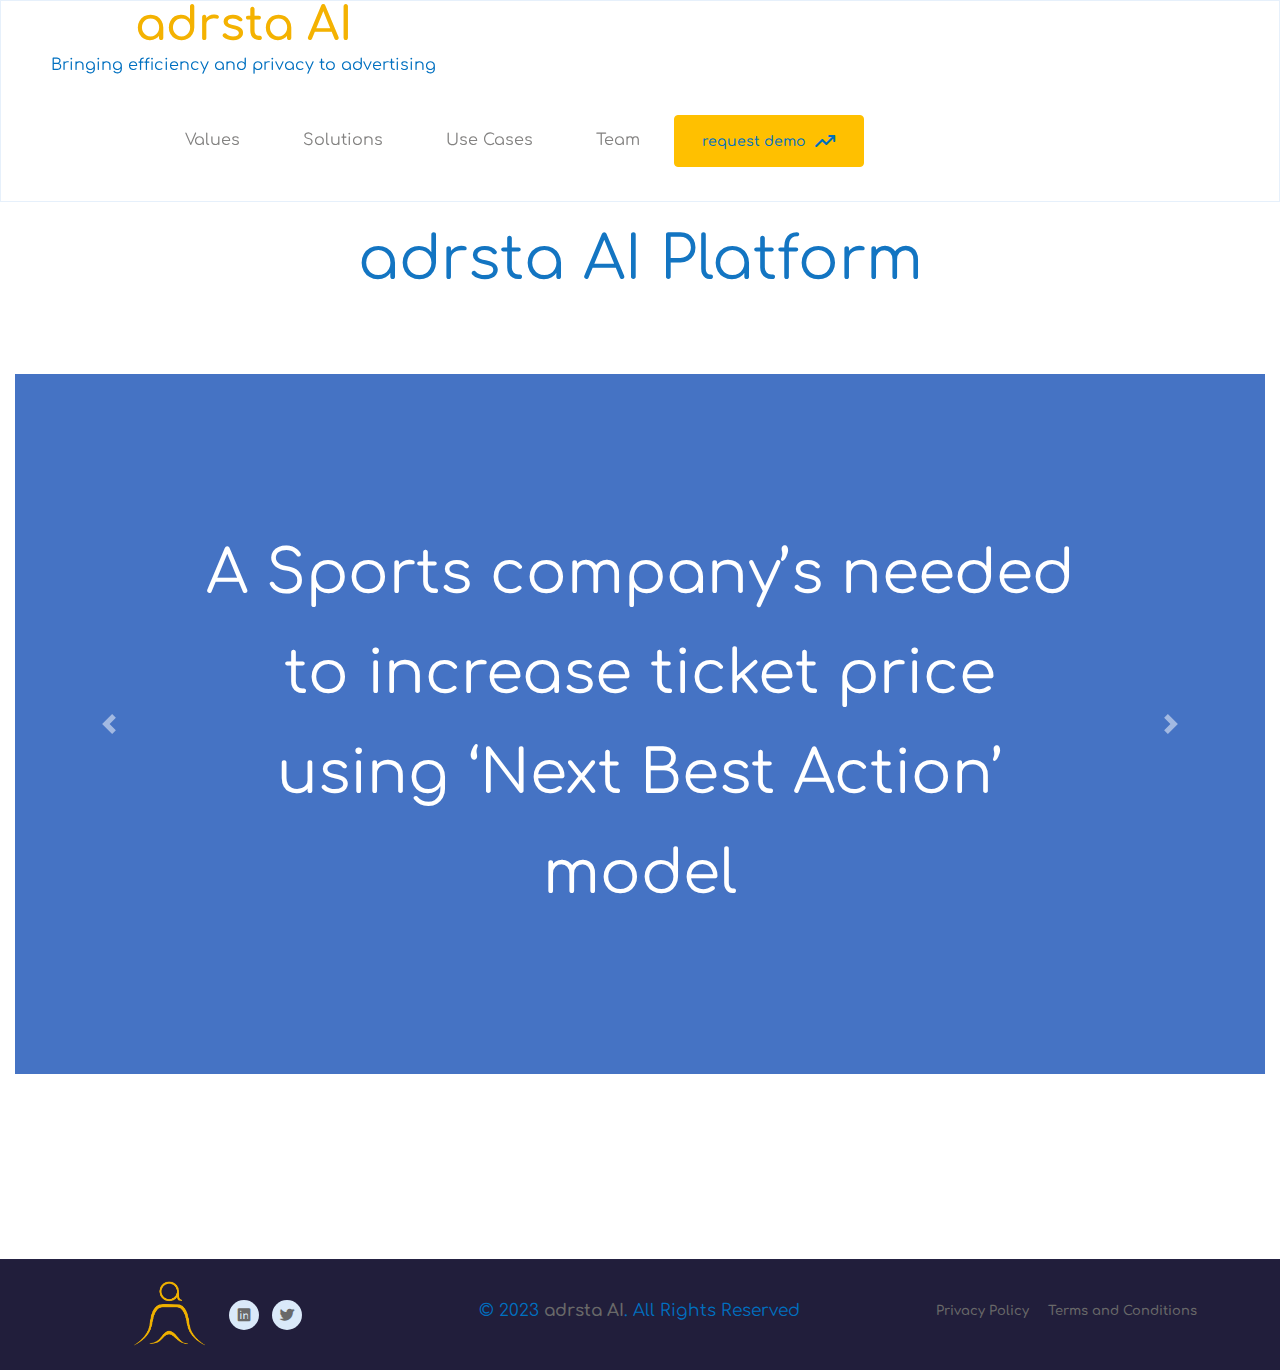
==== commit 807b6af7: "UI changes - logo text, subtitle font size, google analytics tag added" ====
--- a/capabilities.html
+++ b/capabilities.html
@@ -2,6 +2,19 @@
 <html lang="en">
 
 <head>
+    <!-- Google tag (gtag.js) -->
+    <script async src="https://www.googletagmanager.com/gtag/js?id=G-08HSHMQTD4"></script>
+    <script>
+        window.dataLayer = window.dataLayer || [];
+
+        function gtag() {
+            dataLayer.push(arguments);
+        }
+
+        gtag('js', new Date());
+
+        gtag('config', 'G-08HSHMQTD4');
+    </script>
     <!-- ========== Meta Tags ========== -->
     <meta charset="UTF-8">
     <meta http-equiv="X-UA-Compatible" content="IE=edge">
@@ -10,7 +23,7 @@
     <meta name="description" content="Media and Privacy focused technology company - bringing efficiency and privacy to advertising.">
     <meta name="keywords" content="Privacy, Advertising, Technology, Data Science, Platform, Services, Regulation, Publisher, Agency, Advertiser">
     <!-- ======== Page title ============ -->
-    <title >adrsta.ai</title>
+    <title >adrsta AI</title>
     <!-- ========== Favicon Icon ========== -->
     <link rel="shortcut icon" href="assets/images/logofav.png">
     <!-- ===========  All Stylesheet ================= -->
@@ -98,10 +111,10 @@
                         <div class="logo" style="text-align: center">
                             <a href="index.html">
 
-                                <div style="font-size: 46px;color: #f4b201; padding: 8px">adrsta.ai</div>
+                                <div style="font-size: 46px;color: #f4b201; padding: 8px">adrsta AI</div>
 
                             </a>
-                            <p style="font-size: 10px;">Bringing efficiency and privacy to advertising</p>
+                            <p style="font-size: 16px;">Bringing efficiency and privacy to advertising</p>
                         </div>
                     </div>
 
@@ -188,7 +201,7 @@
 
         <section id="sec2" style="padding-top: 150px;" class="analytics-wrapper section-padding-3 bg-center bg-cover" >
         <div class="container" style="color: white; font-size: 60px; line-height: 100px; text-align: center; display: flex; flex-direction: column; justify-content: center; margin: 60px auto">
-            <div style="color: #1375c2; margin-bottom: 64px">adrsta.ai AI Platform</div>
+            <div style="color: #1375c2; margin-bottom: 64px">adrsta AI Platform</div>
             <div id="carouselExample" class="carousel slide" data-ride="carousel">
                 <div class="carousel-inner">
                     <div class="carousel-item active">
@@ -240,7 +253,7 @@
                         <a href="https://twitter.com/adrstaai?s=11"><i class="fab fa-twitter"></i></a>
                     </div>
                     <div class="col-lg-4 col-sm-6 col-md-4" style="text-align: center; padding: 15px;">
-                        © 2023 <a href="index.html">adrsta.ai</a>. All Rights Reserved
+                        © 2023 <a href="index.html">adrsta AI</a>. All Rights Reserved
 
                     </div>
                     <div class=" justify-content-center col-lg-4 col-sm-6 col-md-4" style="text-align: center; padding-top: 15px;">
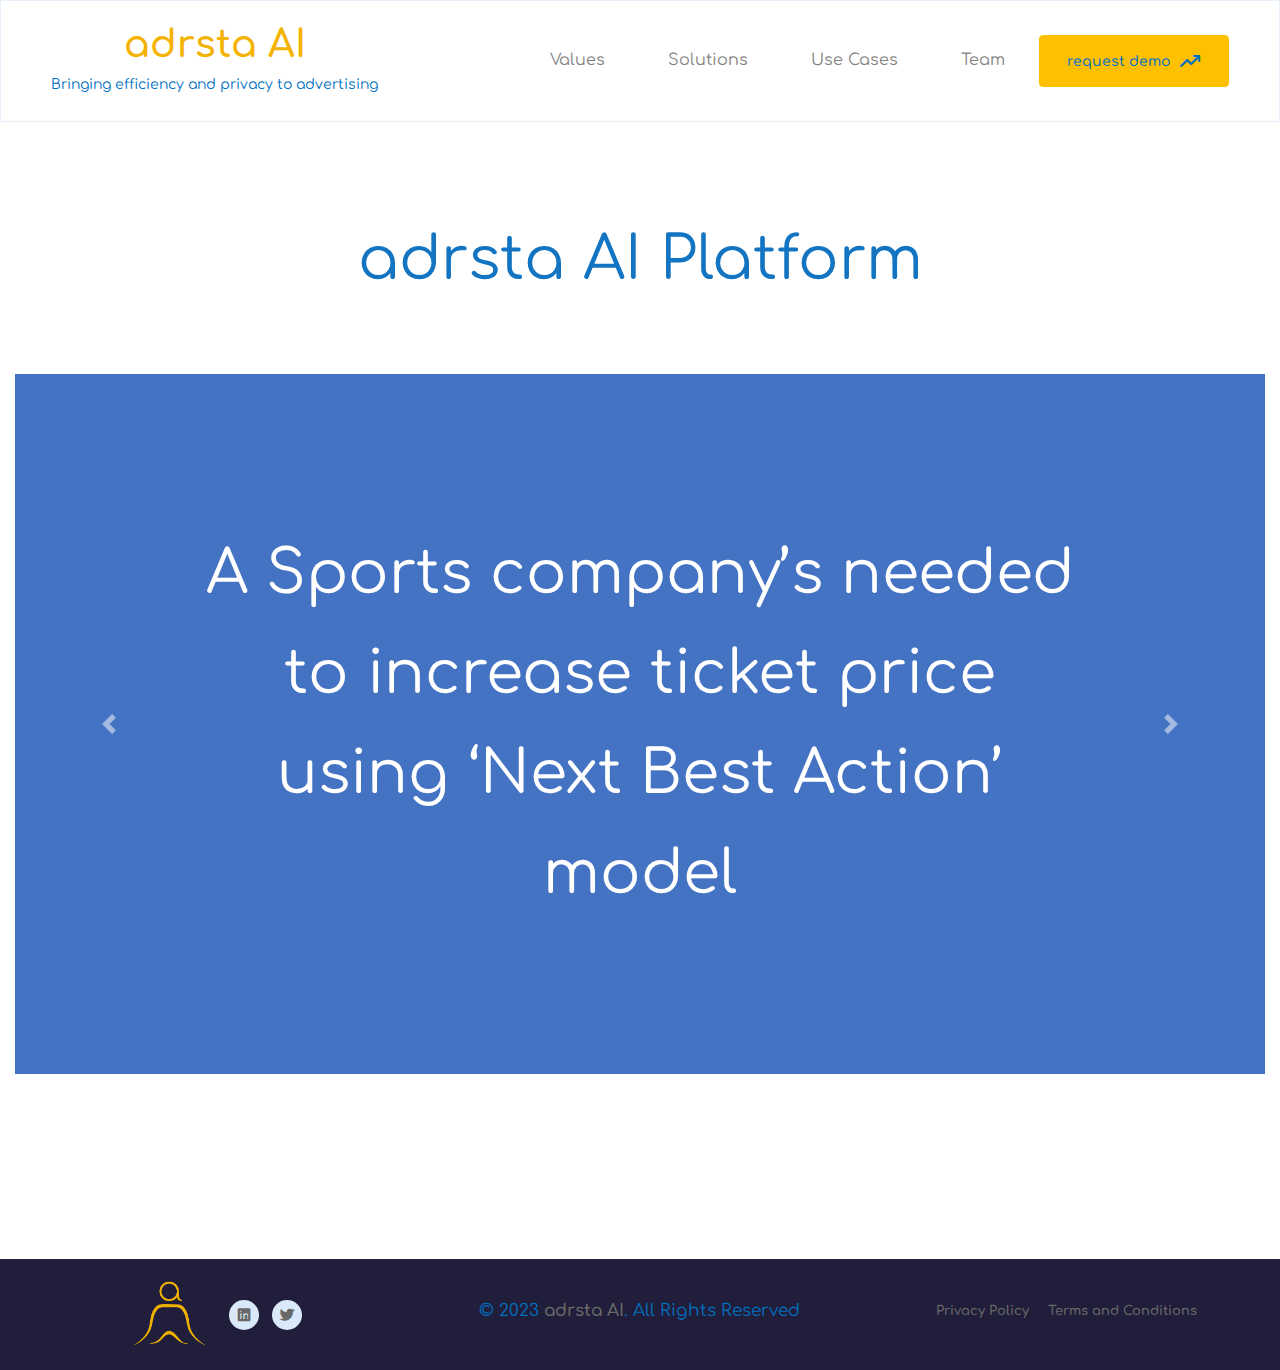
==== commit de3e531a: "font correction for title" ====
--- a/capabilities.html
+++ b/capabilities.html
@@ -111,10 +111,10 @@
                         <div class="logo" style="text-align: center">
                             <a href="index.html">
 
-                                <div style="font-size: 46px;color: #f4b201; padding: 8px">adrsta AI</div>
+                                <div style="font-size: 38px;color: #f4b201; padding: 8px">adrsta AI</div>
 
                             </a>
-                            <p style="font-size: 16px;">Bringing efficiency and privacy to advertising</p>
+                            <p style="font-size: 14px;">Bringing efficiency and privacy to advertising</p>
                         </div>
                     </div>
 
